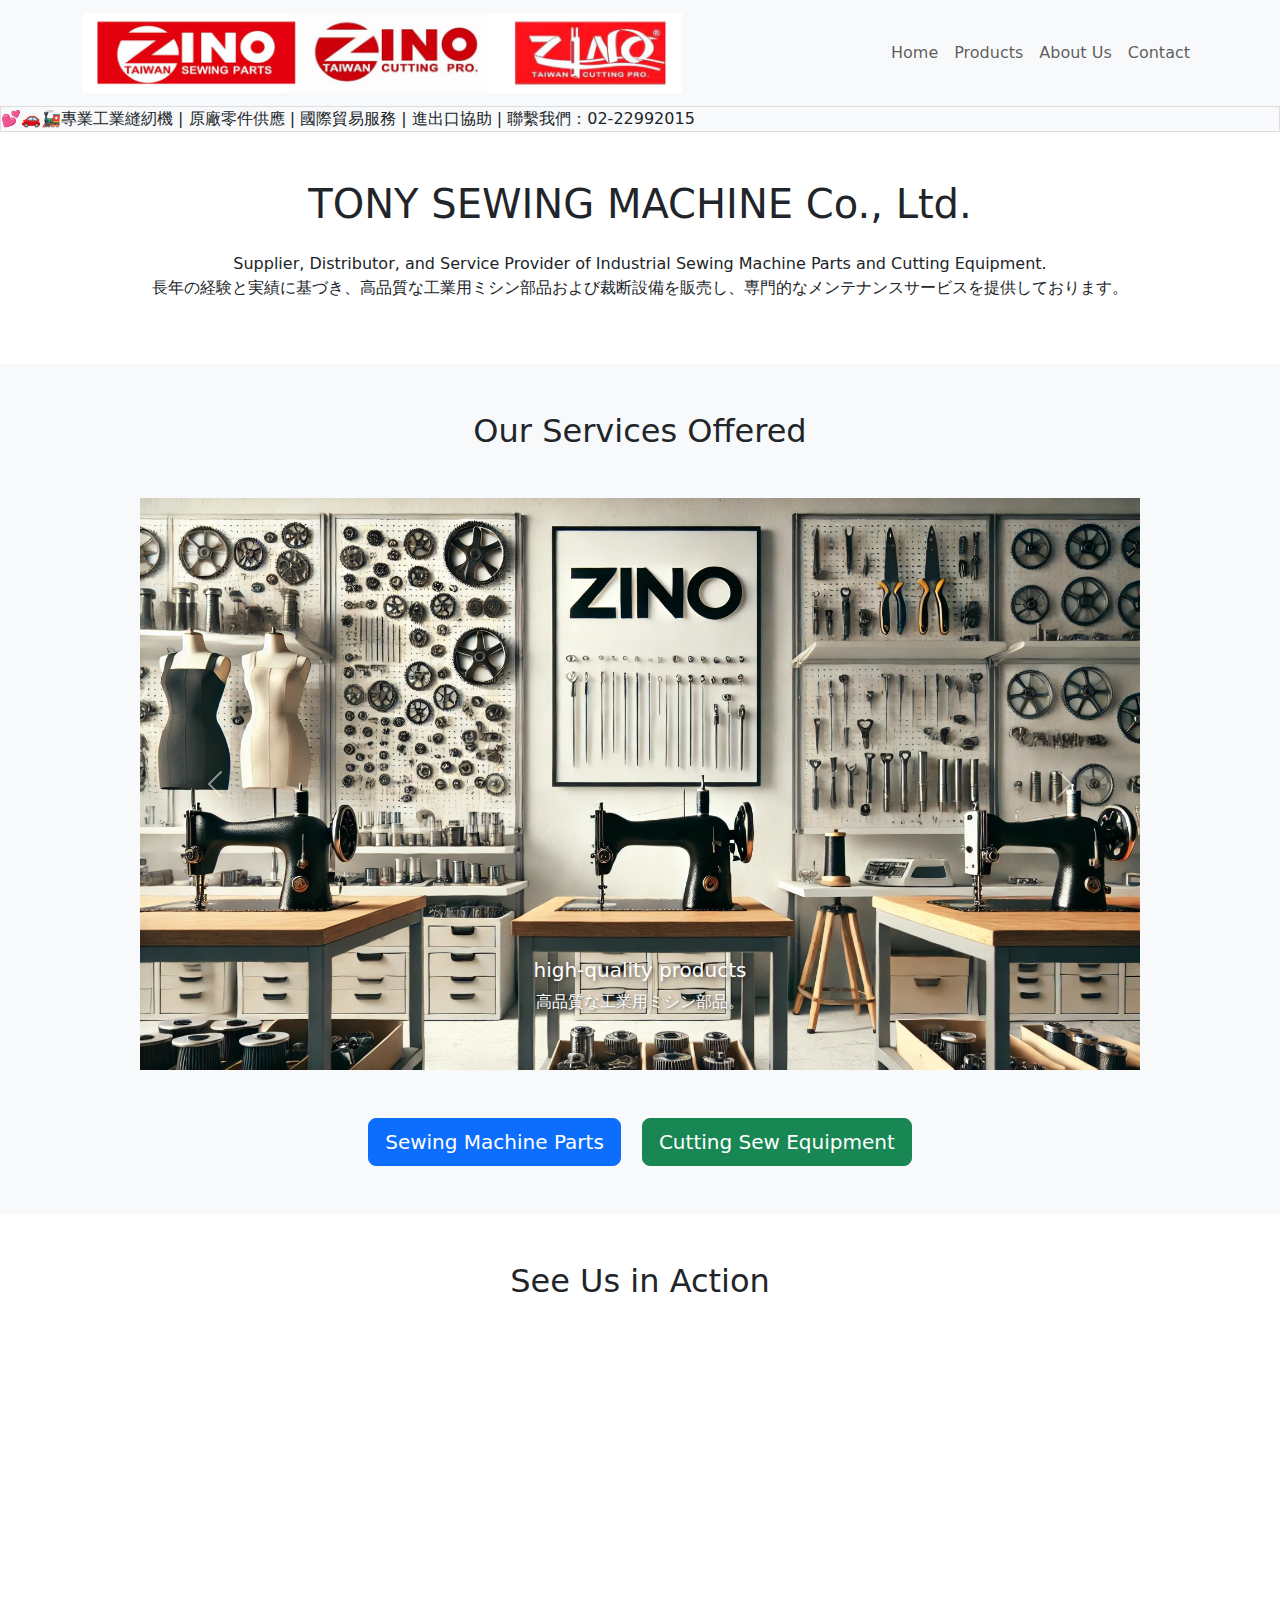
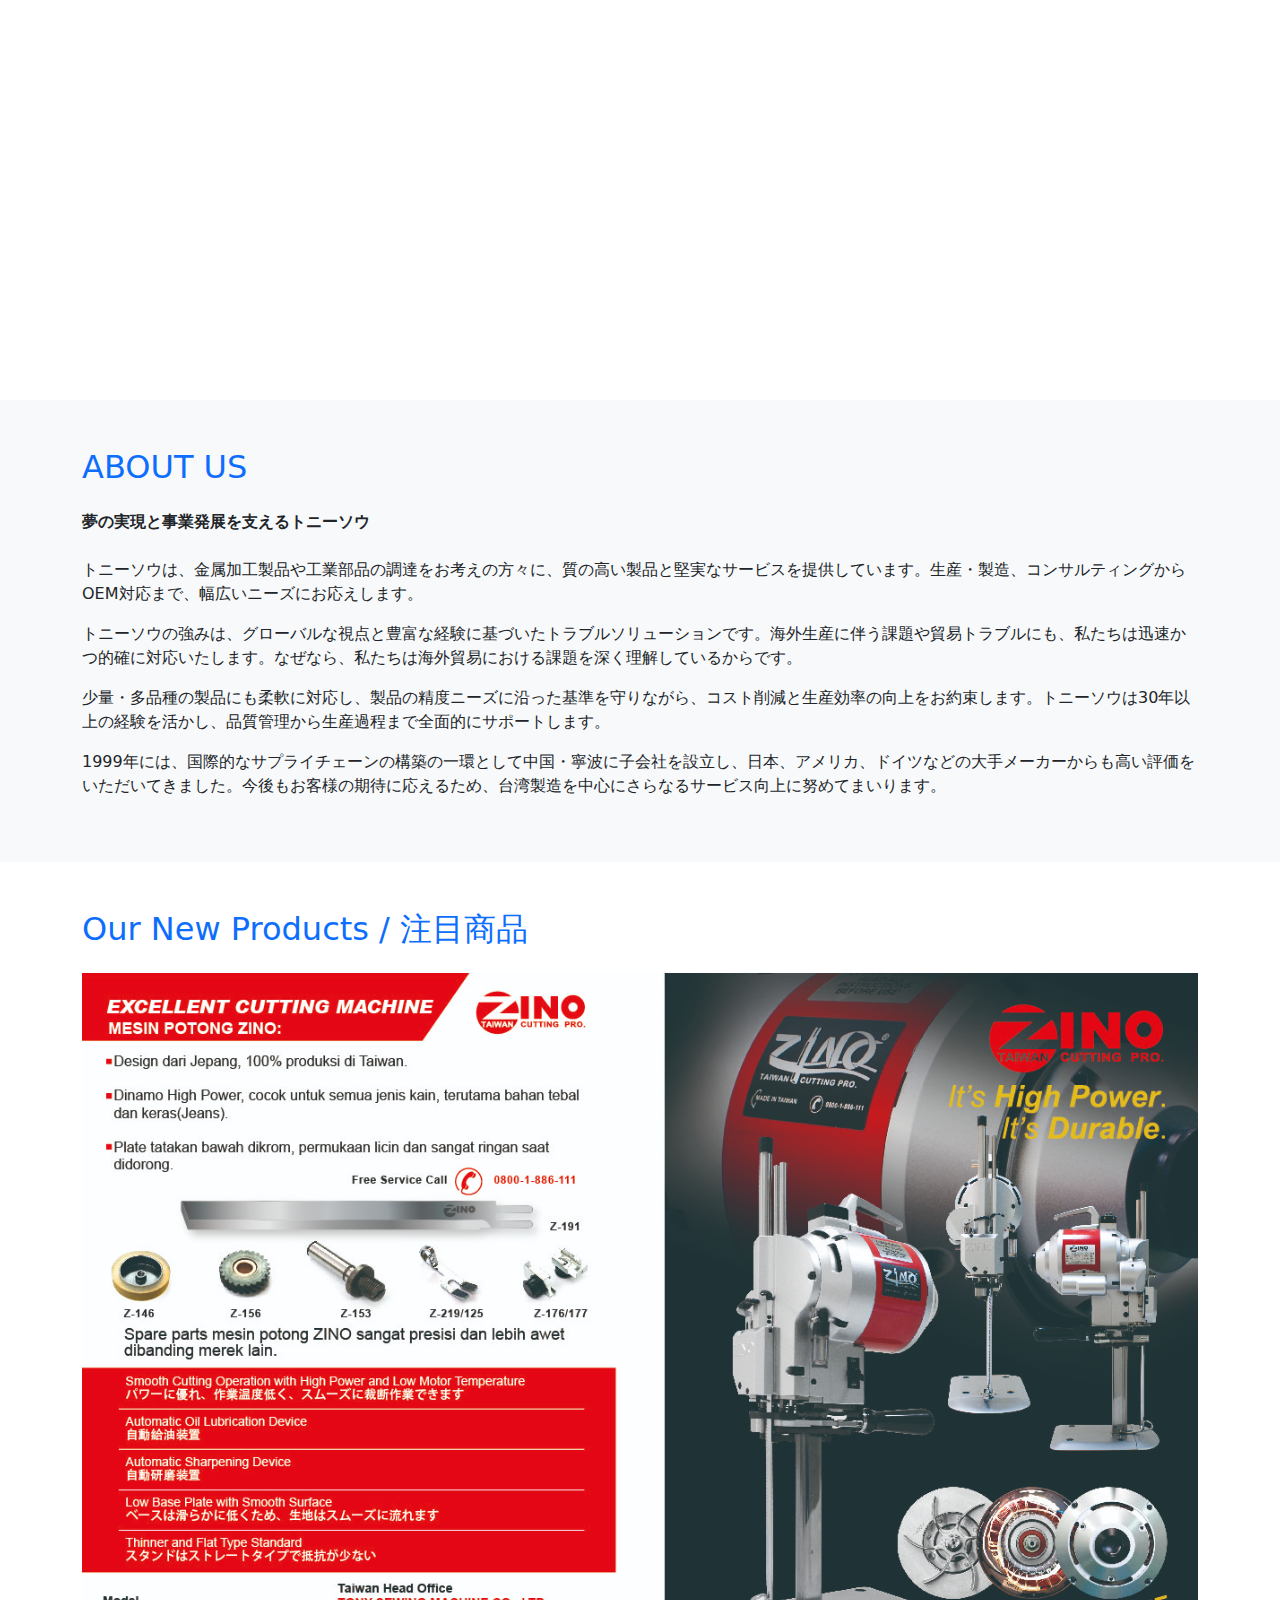
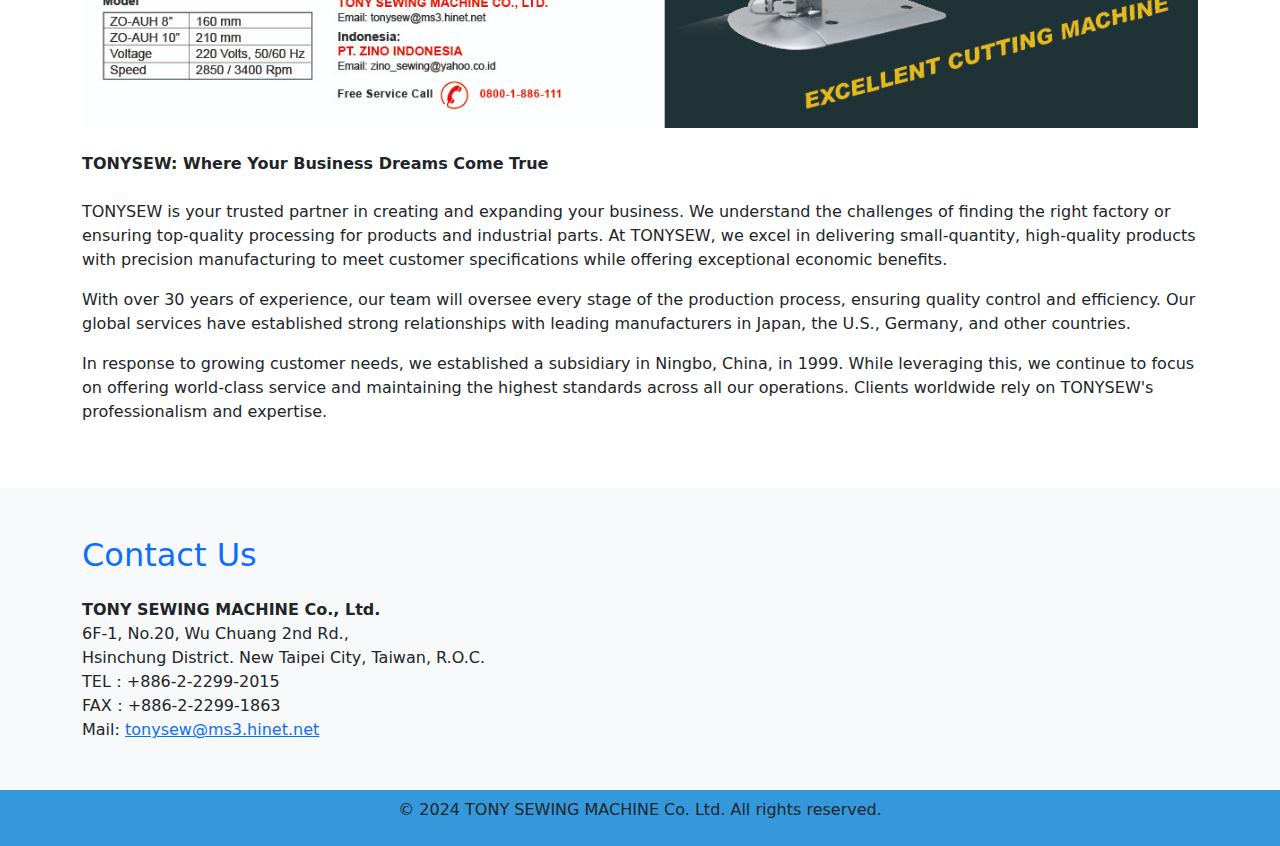
==== index.html @ 9f2f3c68 "Update index.html" ====
<!DOCTYPE html>
<html lang="ja">
<head>
    <meta charset="UTF-8">
    <meta name="viewport" content="width=device-width, initial-scale=1.0">
    <meta name="description" content="TONY SEWING MACHINE Co., Ltd. - Supplier, Distributor, and Service Provider of Industrial Sewing Machine Parts and Cutting Equipment.">
    <meta name="keywords" content="sewing machine, industrial parts, cutting equipment, TONY SEWING MACHINE">
    <title>TONY SEWING MACHINE Co., Ltd.</title>
    <link href="www-player.css" rel="stylesheet">
    <link href="bootstrap.min.css" rel="stylesheet">
    <link href="custom.css" rel="stylesheet">


</head>
<body>
    <header>
        <nav class="navbar navbar-expand-lg navbar-light bg-light">
            <div class="container">
                <a class="navbar-brand" href="#">
                    <img src="logo.png" alt="TONY SEWING MACHINE Co., Ltd. Logo" class="logo" class="img-fluid">
                </a>
                <button class="navbar-toggler" type="button" data-bs-toggle="collapse" data-bs-target="#navbarNav" aria-controls="navbarNav" aria-expanded="false" aria-label="Toggle navigation">
                    <span class="navbar-toggler-icon"></span>
                </button>
                <div class="collapse navbar-collapse" id="navbarNav">
                    <ul class="navbar-nav ms-auto">
                        <li class="nav-item"><a class="nav-link" href="#home">Home</a></li>
                        <li class="nav-item"><a class="nav-link" href="#products">Products</a></li>
                        <li class="nav-item"><a class="nav-link" href="#about">About Us</a></li>
                        <li class="nav-item"><a class="nav-link" href="#contact">Contact</a></li>                    </ul>
                        <script async src="https://cse.google.com/cse.js?cx=97145fe34b9494b1a">
                        </script>
                        <div class="gcse-search">                                          
                </div>
            </div>
        </nav>
    </header>
  
    
<!-- 插入到原有 HTML 文件中的內容 -->
<div class="marquee-container">
<div class="marquee">
    <span>
        💕🚗🚂專業工業縫紉機 | 原廠零件供應 | 國際貿易服務 | 進出口協助 | 聯繫我們：02-22992015
    </span>
</div>
  </div>
</div>

<!-- 樣式 -->
<style>
  .marquee-container {
    width: 100%;
    overflow: hidden;
    background-color: #f8f9fa; /* 背景顏色，可自行調整 */
    border: 1px solid #ddd;   /* 邊框，可選 */
    box-sizing: border-box;
  }
  .marquee {
    white-space: nowrap;
    display: flex;
    align-items: center;
  }
  .marquee span {
    display: inline-block;
    animation: scroll 30s linear infinite; /* 持續時間改為 30 秒 */
    animation-delay: 5s; /* 延遲滾動的開始時間 */
  }
  
  @keyframes scroll {
    0% {
      transform: translateX(100%); /* 起始位置在畫面外的右側 */
    }
    100% {
      transform: translateX(-100%); /* 最終位置在畫面外的左側 */
    }
  }
</style>

    
    <main>
        <section id="home" class="py-5">
            <div class="container text-center">
                <h1 class="mb-4">TONY SEWING MACHINE Co., Ltd.</h1>
                <p>Supplier, Distributor, and Service Provider of Industrial Sewing Machine Parts and Cutting Equipment.<br>
                長年の経験と実績に基づき、高品質な工業用ミシン部品および裁断設備を販売し、専門的なメンテナンスサービスを提供しております。</p>
            </div>
        </section>

        <section id="products" class="py-5 bg-light">
            <!div class="container">
                <h2 class="text-center mb-4">Our Services Offered</h2>
                <!div id="productCarousel" class="carousel slide" data-bs-ride="carousel">
                    <!-- Carousel content here --> <!-- 投影片功能 -->
<div id="productCarousel" class="carousel slide my-5 text-center" data-bs-ride="carousel">
    <div class="carousel-inner mx-auto" style="max-width: 1000px;"> <!-- 設置最大寬度以保持居中 -->
        <div class="carousel-item active">
            <img src="product1.jpg" class="d-block w-100" alt="Product 1">
            <div class="carousel-caption d-none d-md-block">
                <h5>high-quality products</h5>
                <p>高品質な工業用ミシン部品。</p>
            </div>
        </div>
        <div class="carousel-item">
            <img src="product2.jpg" class="d-block w-100" alt="Product 2">
            <div class="carousel-caption d-none d-md-block">
                <h5>professionalism and expertise</h5>
                <p>専門的なメンテナンスサービス</p>
            </div>
        </div>
        <div class="carousel-item">
            <img src="product3.jpg" class="d-block w-100" alt="Product 3">
            <div class="carousel-caption d-none d-md-block">
                <h5>30 years of experience</h5>
                <p>長年の経験と実績</p>
            </div>
        </div>
    
    <button class="carousel-control-prev" type="button" data-bs-target="#productCarousel" data-bs-slide="prev">
        <span class="carousel-control-prev-icon" aria-hidden="true"></span>
        <span class="visually-hidden">Previous</span>
    </button>
    <button class="carousel-control-next" type="button" data-bs-target="#productCarousel" data-bs-slide="next">
        <span class="carousel-control-next-icon" aria-hidden="true"></span>
        <span class="visually-hidden">Next</span>
    </button>
</div>
</div>
                </div>
                <div class="text-center mt-4">
                    <a href="https://drive.google.com/drive/folders/1t1l9TlYRAdn9C_mPdSEMeoFNjZfFvPz-" target="_blank" class="btn btn-primary btn-lg mx-2">Sewing Machine Parts</a>
                    <a href="https://drive.google.com/drive/folders/1TMkyRfFnjfBydFArlIa8Q1Nr3n2_EEGs" target="_blank" class="btn btn-success btn-lg mx-2">Cutting Sew Equipment</a>
                </div>
            </div>
        </section>

        <section id="video" class="py-5">
            <div class="container">
                <h2 class="text-center mb-4">See Us in Action</h2>
                <div class="ratio ratio-16x9">
                    <iframe src="https://www.youtube.com/embed/kWV5klkSA88" allowfullscreen></iframe>
                </div>
            </div>
        </section>

        <section id="about" class="py-5 bg-light">
            <div class="container">
                <h2 class="text-primary mb-4">ABOUT US</h2>
                <!-- About content here --> 
<p><strong>夢の実現と事業発展を支えるトニーソウ</strong><br><br>
                トニーソウは、金属加工製品や工業部品の調達をお考えの方々に、質の高い製品と堅実なサービスを提供しています。生産・製造、コンサルティングからOEM対応まで、幅広いニーズにお応えします。</p>

            <p>トニーソウの強みは、グローバルな視点と豊富な経験に基づいたトラブルソリューションです。海外生産に伴う課題や貿易トラブルにも、私たちは迅速かつ的確に対応いたします。なぜなら、私たちは海外貿易における課題を深く理解しているからです。</p>

            <p>少量・多品種の製品にも柔軟に対応し、製品の精度ニーズに沿った基準を守りながら、コスト削減と生産効率の向上をお約束します。トニーソウは30年以上の経験を活かし、品質管理から生産過程まで全面的にサポートします。</p>

            <p>1999年には、国際的なサプライチェーンの構築の一環として中国・寧波に子会社を設立し、日本、アメリカ、ドイツなどの大手メーカーからも高い評価をいただいてきました。今後もお客様の期待に応えるため、台湾製造を中心にさらなるサービス向上に努めてまいります。</p>
            <!/div>
        </section>

        <section id="new-products" class="py-5">
            <div class="container">
                <h2 class="text-primary mb-4">Our New Products / 注目商品</h2>
                <div class="text-center mb-4">
                    <img src="our new products.jpg" alt="New Products Showcase" class="img-fluid">
                </div>
      
            <!-- New products content here --> 
            <p><strong>TONYSEW: Where Your Business Dreams Come True</strong><br><br>
                TONYSEW is your trusted partner in creating and expanding your business. We understand the challenges of finding the right factory or ensuring top-quality processing for products and industrial parts. At TONYSEW, we excel in delivering small-quantity, high-quality products with precision manufacturing to meet customer specifications while offering exceptional economic benefits.</p>

            <p>With over 30 years of experience, our team will oversee every stage of the production process, ensuring quality control and efficiency. Our global services have established strong relationships with leading manufacturers in Japan, the U.S., Germany, and other countries.</p>

            <p>In response to growing customer needs, we established a subsidiary in Ningbo, China, in 1999. While leveraging this, we continue to focus on offering world-class service and maintaining the highest standards across all our operations. Clients worldwide rely on TONYSEW's professionalism and expertise.</p>
        </div>
    </section>

    <section id="contact" class="py-5 bg-light">
        <div class="container">
            <h2 class="text-primary mb-4">Contact Us</h2>
            <!-- Contact information -->
            <strong>TONY SEWING MACHINE Co., Ltd.</strong><br>
            6F-1, No.20, Wu Chuang 2nd Rd.,<br>
            Hsinchung District. New Taipei City, Taiwan, R.O.C.<br>
            TEL：+886-2-2299-2015<br>
            FAX：+886-2-2299-1863<br>
            Mail: <a href="mailto:tonysew@ms3.hinet.net">tonysew@ms3.hinet.net</a>
        </div>
    </section>

   <footer class="text-center py-2" style="background-color: #3498db;">
        <div class="container text-center">
            <p>© 2024 TONY SEWING MACHINE Co. Ltd. All rights reserved.</p>
        </div>
    </footer>

    <!-- 引入 Bootstrap 和自定義腳本 -->
    <script src="bootstrap.bundle.min.js"></script>
    <script src="custom.js"></script>

</body>
</html>
---- www-player.css ----
@charset "UTF-8";.html5-video-player{position:relative;width:100%;height:100%;overflow:hidden;z-index:0;outline:0;font-family:"YouTube Noto",Roboto,Arial,Helvetica,sans-serif;color:#eee;text-align:left;direction:ltr;font-size:11px;line-height:1.3;-webkit-font-smoothing:antialiased;-webkit-tap-highlight-color:rgba(0,0,0,0);touch-action:manipulation}.html5-video-player,.ytp-contextmenu{-ms-high-contrast-adjust:none;forced-color-adjust:none}.html5-video-player:not(.ytp-transparent),.html5-video-player.unstarted-mode,.html5-video-player.ad-showing,.html5-video-player.ended-mode{background-color:#000}.ytd-video-masthead-ad-primary-video-renderer .html5-video-player:not(.ytp-transparent),.ytd-video-masthead-ad-primary-video-renderer .html5-video-player.unstarted-mode,.ytd-video-masthead-ad-primary-video-renderer .html5-video-player.ad-showing,.ytd-video-masthead-ad-primary-video-renderer .html5-video-player.ended-mode{background-color:transparent}.ytp-big-mode{font-size:17px}.ytp-autohide{cursor:none}.html5-video-player a{color:inherit;text-decoration:none;-webkit-transition:color .1s cubic-bezier(0,0,.2,1);transition:color .1s cubic-bezier(0,0,.2,1);outline:0}.html5-video-player a:hover{color:#fff;-webkit-transition:color .1s cubic-bezier(.4,0,1,1);transition:color .1s cubic-bezier(.4,0,1,1)}.ytp-probably-keyboard-focus a:focus{-webkit-box-shadow:inset 0 0 0 2px rgba(27,127,204,.8);box-shadow:inset 0 0 0 2px rgba(27,127,204,.8)}.html5-video-player h1,.html5-video-player h2{margin:0}.html5-video-player svg{pointer-events:none}.html5-video-player:not(.ytp-touch-mode) ::-webkit-scrollbar{width:10px;background-color:#424242}.ytp-big-mode:not(.ytp-touch-mode) ::-webkit-scrollbar{width:15px}.html5-video-player:not(.ytp-touch-mode) ::-webkit-scrollbar-track{background-color:#424242}.html5-video-player:not(.ytp-touch-mode) ::-webkit-scrollbar-thumb{background-color:#8e8e8e;border:1px solid #424242;border-radius:5px}.ytp-big-mode:not(.ytp-touch-mode) ::-webkit-scrollbar-thumb{border-radius:8px}.html5-video-container{z-index:10;position:relative}.ytp-embed-error .html5-video-container{display:none}.html5-main-video{position:absolute;top:0;left:0;width:100%;height:100%;outline:0}.ytp-fit-cover-video .html5-main-video{-o-object-fit:cover;object-fit:cover}.html5-main-video[data-no-fullscreen=true]::-webkit-media-controls-fullscreen-button{display:none}.html5-main-video:not([controls])::-webkit-media-controls,.html5-main-video:not([controls])::-webkit-media-controls-start-playback-button{display:none}.html5-main-video::-webkit-media-controls-timeline{display:inline}.unstarted-mode .html5-main-video::-webkit-media-controls-start-playback-button{display:none}@media screen and (max-width:325px){.html5-main-video::-webkit-media-controls-wireless-playback-picker-button{display:none}}.html5-main-video::-webkit-media-controls-current-time-display,.html5-main-video::-webkit-media-controls-time-remaining-display{display:-webkit-flex}.ytp-player-content{position:absolute;left:0;right:0;top:48px;bottom:61px;-webkit-transition:bottom .25s cubic-bezier(0,0,.2,1),top .25s cubic-bezier(0,0,.2,1);transition:bottom .25s cubic-bezier(0,0,.2,1),top .25s cubic-bezier(0,0,.2,1)}.ytp-small-mode .ytp-player-content{bottom:49px}.ytp-embed .ytp-player-content{bottom:53px}.ytp-embed:not(.ad-showing) .ytp-player-content:not(.ytp-upnext){top:60px}.ytp-big-mode .ytp-player-content{top:69px;bottom:70px}.ytp-big-mode.ytp-embed:not(.ad-showing) .ytp-player-content:not(.ytp-upnext){top:89px}.ytp-player-content.ytp-iv-player-content{left:12px;right:12px}.ytp-big-mode .ytp-player-content.ytp-iv-player-content{left:24px;right:24px}.ytp-autohide .ytp-player-content:not(.html5-endscreen),.ytp-autohide .ytp-player-content:not(.ytp-upnext),.ytp-hide-info-bar .ytp-player-content{top:0;-webkit-transition:bottom .1s cubic-bezier(.4,0,1,1),top .1s cubic-bezier(.4,0,1,1);transition:bottom .1s cubic-bezier(.4,0,1,1),top .1s cubic-bezier(.4,0,1,1)}.ytp-autohide .ytp-ypc-player-content,.ytp-hide-controls .ytp-player-content{bottom:0}.ytp-autohide:not(.ytp-ad-overlay-open) .ytp-iv-player-content,.ytp-hide-controls .ytp-iv-player-content{bottom:12px}.ytp-ad-overlay-open .ytp-player-content{bottom:151px}.ytp-small-mode.ytp-ad-overlay-open .ytp-player-content{bottom:139px}.ytp-embed.ytp-ad-overlay-open .ytp-player-content{bottom:143px}.ytp-big-mode.ytp-autohide:not(.ytp-ad-overlay-open) .ytp-iv-player-content,.ytp-big-mode.ytp-hide-controls .ytp-iv-player-content{bottom:24px}.ytp-big-mode.ytp-ad-overlay-open .ytp-player-content{bottom:160px}.ytp-button{border:none;background-color:transparent;padding:0;color:inherit;text-align:inherit;font-size:100%;font-family:inherit;cursor:default;line-height:inherit}.ytp-button:focus,.ytp-button{outline:0}.ytp-button::-moz-focus-inner{padding:0;border:0}.html5-video-player .ytp-button[aria-disabled=true],.html5-video-player .ytp-button[disabled]{opacity:.5}.ytp-button:not([aria-disabled=true]):not([disabled]):not([aria-hidden=true]){cursor:pointer}.ytp-probably-keyboard-focus .ytp-button:focus{-webkit-box-shadow:inset 0 0 0 2px rgba(27,127,204,.8);box-shadow:inset 0 0 0 2px rgba(27,127,204,.8)}.ytp-chrome-top,.ytp-chrome-bottom{position:absolute;text-shadow:0 0 2px rgba(0,0,0,.5)}.ytp-dni .ytp-chrome-bottom{text-shadow:none}.ytp-chrome-top{display:-webkit-flex;display:-webkit-box;display:flex;-webkit-flex-wrap:nowrap;flex-wrap:nowrap;-webkit-box-pack:end;-webkit-justify-content:flex-end;justify-content:flex-end;left:12px;right:12px;top:0;z-index:58}.ytp-shorts-mode .ytp-chrome-top{-webkit-box-orient:vertical;-webkit-box-direction:normal;-webkit-flex-direction:column;flex-direction:column;right:0}.ytp-gvn .ytp-chrome-top,.ytp-gvn.ytp-big-mode .ytp-chrome-top{top:20px}.ytp-chrome-bottom{bottom:0;height:48px;width:100%;z-index:59;padding-top:3px;text-align:left;direction:ltr}.ytp-small-mode .ytp-chrome-bottom{height:36px}.ytp-embed .ytp-chrome-bottom{height:40px}.ytp-embed.ytp-embed-mobile .ytp-chrome-bottom,.ytp-embed.ytp-embed-mobile.ytp-small-mode .ytp-chrome-bottom,.ytp-embed.ytp-embed-mobile .ytp-chrome-bottom .ytp-chrome-controls,.ytp-embed.ytp-embed-mobile.ytp-small-mode .ytp-chrome-bottom .ytp-chrome-controls{height:48px}.ytp-big-mode .ytp-chrome-bottom{height:54px;padding-top:4px}.ytp-chrome-top .ytp-button,.ytp-small-mode .ytp-chrome-controls .ytp-button,.ytp-small-mode .ytp-replay-button{opacity:.9;display:inline-block;width:36px;-webkit-transition:opacity .1s cubic-bezier(.4,0,1,1);transition:opacity .1s cubic-bezier(.4,0,1,1);overflow:hidden}.ytp-chrome-controls .ytp-button,.ytp-replay-button{opacity:.9;display:inline-block;width:48px;padding:0 2px;-webkit-transition:opacity .1s cubic-bezier(.4,0,1,1);transition:opacity .1s cubic-bezier(.4,0,1,1);overflow:hidden}.ytp-chrome-controls .ytp-button.ytp-mute-button{padding:6px}.ytp-chrome-controls .ytp-button.ytp-next-button{padding:0}.ytp-chrome-controls .ytp-button.ytp-miniplayer-button,.ytp-chrome-controls .ytp-button.ytp-remote-button{padding:0 4px}.ytp-embed .ytp-chrome-controls .ytp-button,.ytp-embed .ytp-replay-button{width:40px;padding:0}.ytp-embed .ytp-chrome-controls .ytp-button.ytp-mute-button,.ytp-embed .ytp-chrome-controls .ytp-button.ytp-next-button,.ytp-embed .ytp-chrome-controls .ytp-button.ytp-miniplayer-button,.ytp-embed .ytp-chrome-controls .ytp-button.ytp-remote-button{padding:0}.ytp-embed.ytp-embed-mobile .ytp-chrome-controls .ytp-button,.ytp-embed.ytp-embed-mobile.ytp-small-mode .ytp-chrome-controls .ytp-button{width:48px;height:48px}.ytp-embed-mobile .ytp-chrome-controls .ytp-button:not(.ytp-youtube-button) svg,.ytp-embed-mobile.ytp-small-mode .ytp-chrome-controls .ytp-button:not(.ytp-youtube-button) svg{width:40px;padding-left:4px}.ytp-chrome-top .ytp-button{padding-top:6px;height:42px;vertical-align:top}.ytp-big-mode .ytp-chrome-top .ytp-button{padding-top:9px;height:63px}.ytp-chrome-controls .ytp-button{height:100%}.ytp-big-mode .ytp-chrome-top .ytp-button,.ytp-big-mode .ytp-chrome-controls .ytp-button{width:54px}.ytp-prev-button::before,.ytp-play-button:not(.ytp-play-button-playlist)::before{content:"";display:block;width:12px;position:absolute;top:5px;bottom:0;left:-12px}.ytp-fullscreen-button::after{content:"";display:block;width:12px;position:absolute;top:5px;bottom:0;left:100%}.ytp-big-mode .ytp-prev-button::before,.ytp-big-mode .ytp-play-button:not(.ytp-play-button-playlist)::before{width:24px;left:-24px}.ytp-chrome-top .ytp-button:hover,.ytp-chrome-controls .ytp-button:not([aria-disabled=true]):not([disabled]):hover,.ytp-chrome-controls .ytp-button[aria-expanded=true],.ytp-chrome-controls .ytp-button[aria-pressed=true],.ytp-replay-button:hover{opacity:1;-webkit-transition:opacity .1s cubic-bezier(0,0,.2,1);transition:opacity .1s cubic-bezier(0,0,.2,1)}.ytp-svg-fill{fill:#fff}.ytp-svg-shadow{stroke:#000;stroke-opacity:.15;stroke-width:2px;fill:none}.ytp-dni .ytp-svg-shadow{display:none}.ytp-svg-shadow-fill{fill:#000;fill-opacity:.15;stroke:none}.ytp-chrome-controls .ytp-button[aria-pressed]{position:relative}.ytp-chrome-controls .ytp-button[aria-pressed]:after{content:"";display:block;position:absolute;width:0;height:3px;border-radius:3px;left:24px;bottom:9px;background-color:#f00;-webkit-transition:left .1s cubic-bezier(.4,0,1,1),width .1s cubic-bezier(.4,0,1,1);transition:left .1s cubic-bezier(.4,0,1,1),width .1s cubic-bezier(.4,0,1,1)}.ytp-cairo-refresh .ytp-chrome-controls .ytp-button[aria-pressed]:after{background-color:var(--yt-spec-red-indicator,#e1002d)}.ytp-small-mode .ytp-chrome-controls .ytp-button[aria-pressed]:after{left:18px;bottom:6px}.ytp-embed .ytp-chrome-controls .ytp-button[aria-pressed]:after{height:2px;border-radius:2px;left:20px;bottom:8px}.ytp-big-mode .ytp-chrome-controls .ytp-button[aria-pressed]:after{height:3px;border-radius:3px;left:27px;bottom:10px}.ytp-dni .ytp-chrome-controls .ytp-button[aria-pressed]:after{background-color:#fff}.ytp-chrome-controls .ytp-button[aria-pressed=true]:after{width:24px;left:12px;-webkit-transition:left .25s cubic-bezier(0,0,.2,1),width .25s cubic-bezier(0,0,.2,1);transition:left .25s cubic-bezier(0,0,.2,1),width .25s cubic-bezier(0,0,.2,1)}.ytp-small-mode .ytp-chrome-controls .ytp-button[aria-pressed=true]:after{width:18px;left:9px}.ytp-embed .ytp-chrome-controls .ytp-button[aria-pressed=true]:after{width:20px;left:10px}.ytp-big-mode .ytp-chrome-controls .ytp-button[aria-pressed=true]:after{width:27px;left:14px}.ytp-embed-mobile .ytp-chrome-controls .ytp-button[aria-pressed=true]:after,.ytp-embed-mobile.ytp-small-mode .ytp-chrome-controls .ytp-button[aria-pressed=true]:after{left:15px}.ytp-color-white .ytp-chrome-controls .ytp-button[aria-pressed]:after{background-color:#ddd}.ytp-color-party .ytp-chrome-controls .ytp-button[aria-pressed]:after{-webkit-animation:ytp-party-background-color .1s linear infinite;animation:ytp-party-background-color .1s linear infinite}.ytp-chrome-top-buttons{white-space:nowrap}.ytp-chrome-top-buttons .ytp-button{text-shadow:inherit}[dir=rtl] .ytp-shorts-mode .ytp-chrome-top-buttons{position:absolute;top:0;right:0;width:48px}.ytp-share-button:not(.ytp-share-button-visible),.ytp-copylink-button:not(.ytp-copylink-button-visible),.ytp-overflow-button:not(.ytp-overflow-button-visible){display:none}.ytp-exp-bottom-control-flexbox .ytp-chrome-controls{display:-webkit-box;display:-webkit-flex;display:flex}.ytp-chrome-controls{height:48px;line-height:48px;font-size:109%;text-align:left;direction:ltr}.ytp-small-mode .ytp-chrome-controls{height:36px;line-height:36px}.ytp-embed .ytp-chrome-controls{height:40px;line-height:40px}.ytp-big-mode .ytp-chrome-controls{height:54px;line-height:54px}:not(.ytp-exp-bottom-control-flexbox) .ytp-left-controls{float:left}.ytp-left-controls{height:100%}.ytp-exp-bottom-control-flexbox .ytp-left-controls{display:-webkit-box;display:-webkit-flex;display:flex;-webkit-box-flex:1;-webkit-flex:1;flex:1;white-space:nowrap;overflow:hidden;text-overflow:ellipsis}:not(.ytp-exp-bottom-control-flexbox) .ytp-right-controls{float:right}.ytp-right-controls{height:100%}.ytp-exp-bottom-control-flexbox .ytp-volume-area{display:-webkit-box;display:-webkit-flex;display:flex}.ytp-chrome-top,.ytp-chrome-bottom{-webkit-transition:opacity .25s cubic-bezier(0,0,.2,1);transition:opacity .25s cubic-bezier(0,0,.2,1)}.ytp-autohide .ytp-playlist-menu-button,.ytp-autohide .ytp-shorts-title-channel,.ytp-autohide .ytp-title-channel,.ytp-autohide .ytp-title,.ytp-autohide .ytp-chrome-top .ytp-watch-later-button,.ytp-autohide .ytp-chrome-top .ytp-share-button,.ytp-autohide .ytp-chrome-top .ytp-copylink-button,.ytp-autohide .ytp-chrome-top .ytp-search-button,.ytp-autohide:not(.ytp-cards-teaser-shown) .ytp-cards-button,.ytp-autohide .ytp-overflow-button,.ytp-autohide .ytp-chrome-bottom,.ytp-chrome-top[aria-hidden=true],.ytp-chrome-bottom[aria-hidden=true]{opacity:0;-webkit-transition:opacity .1s cubic-bezier(.4,0,1,1);transition:opacity .1s cubic-bezier(.4,0,1,1)}.ytp-autohide:not(.ytp-autohide-active) .ytp-playlist-menu-button,.ytp-autohide:not(.ytp-autohide-active) .ytp-shorts-title-channel,.ytp-autohide:not(.ytp-autohide-active) .ytp-title-channel,.ytp-autohide:not(.ytp-autohide-active) .ytp-title,.ytp-autohide:not(.ytp-autohide-active) .ytp-chrome-top .ytp-watch-later-button,.ytp-autohide:not(.ytp-autohide-active) .ytp-chrome-top .ytp-share-button,.ytp-autohide:not(.ytp-autohide-active) .ytp-chrome-top .ytp-search-button,.ytp-autohide:not(.ytp-autohide-active):not(.ytp-cards-teaser-shown) .ytp-cards-button,.ytp-autohide:not(.ytp-autohide-active) .ytp-overflow-button{display:none}.ytp-shorts-mode .ytp-title-channel{padding-right:8px}.ytp-gradient-top,.ytp-gradient-bottom{width:100%;position:absolute;background-repeat:repeat-x;background-image:url([data-uri]);-webkit-transition:opacity .25s cubic-bezier(0,0,.2,1);transition:opacity .25s cubic-bezier(0,0,.2,1);pointer-events:none}.ytp-big-mode .ytp-gradient-top,.ytp-big-mode .ytp-gradient-bottom{background-image:url([data-uri])}.ytp-gradient-top[aria-hidden=true],.ytp-gradient-bottom[aria-hidden=true],.ytp-autohide .ytp-gradient-top,.ytp-autohide .ytp-gradient-bottom{opacity:0;-webkit-transition:opacity .1s cubic-bezier(.4,0,1,1);transition:opacity .1s cubic-bezier(.4,0,1,1)}.ytp-autohide:not(.ytp-autohide-active) .ytp-gradient-top,.ytp-autohide:not(.ytp-autohide-active) .ytp-gradient-bottom{display:none}.ytp-gradient-top{height:48px;padding-bottom:50px;top:0;z-index:25;background-position:top}.ytp-embed-pfl.ytp-embed:not(.ad-showing) .ytp-gradient-top{height:70px;background-image:-webkit-linear-gradient(top,rgba(0,0,0,.75) 0,transparent 100%);background-image:-webkit-gradient(linear,left top,left bottom,color-stop(0,rgba(0,0,0,.75)),to(transparent));background-image:linear-gradient(to bottom,rgba(0,0,0,.75) 0,transparent 100%);padding-bottom:0}.ytp-shorts-mode.ytp-embed:not(.ad-showing) .ytp-gradient-top,.ytp-shorts-mode.ytp-big-mode.ytp-embed:not(.ad-showing) .ytp-gradient-top{height:50%;-webkit-background-size:auto 200%;background-size:auto 200%}.ytp-embed:not(.ad-showing) .ytp-gradient-top{height:49px}.ytp-big-mode .ytp-gradient-top{height:69px;padding-bottom:77px}.ytp-big-mode.ytp-embed:not(.ad-showing) .ytp-gradient-top{height:89px;padding-bottom:57px}.ytp-gradient-bottom{height:61px;padding-top:37px;bottom:0;z-index:24;background-position:bottom}.ytp-small-mode .ytp-gradient-bottom{height:49px;padding-top:49px}.ytp-embed .ytp-gradient-bottom{height:53px;padding-top:45px}.ytp-big-mode .ytp-gradient-bottom{height:70px;padding-top:76px}.ytp-hide-info-bar .ytp-chrome-top{height:0}.ytp-hide-info-bar .ytp-gradient-top,.ytp-hide-info-bar .ytp-chrome-top .ytp-shorts-title-channel,.ytp-hide-info-bar .ytp-chrome-top .ytp-title-channel,.ytp-hide-info-bar .ytp-chrome-top .ytp-title,.ytp-hide-info-bar .ytp-chrome-top .ytp-playlist-menu-button,.ytp-hide-info-bar .ytp-chrome-top .ytp-watch-later-button,.ytp-hide-info-bar .ytp-chrome-top .ytp-share-button,.ytp-hide-info-bar .ytp-chrome-top .ytp-overflow-button,.ytp-hide-controls .ytp-gradient-bottom,.ytp-hide-controls .ytp-chrome-bottom{display:none}@media screen and (-ms-high-contrast:active){.ytp-gradient-bottom,.ytp-gradient-top{background:#000;padding-bottom:0;padding-top:0}}@-webkit-keyframes ytp-party-background-color{0%{background-color:#f00}20%{background-color:#0f0}40%{background-color:#00f}60%{background-color:#f0f}80%{background-color:#ff0}100%{background-color:#0ff}}@keyframes ytp-party-background-color{0%{background-color:#f00}20%{background-color:#0f0}40%{background-color:#00f}60%{background-color:#f0f}80%{background-color:#ff0}100%{background-color:#0ff}}@-webkit-keyframes ytp-party-color{0%{color:#f00}20%{color:#0f0}40%{color:#00f}60%{color:#f0f}80%{color:#ff0}100%{color:#0ff}}@keyframes ytp-party-color{0%{color:#f00}20%{color:#0f0}40%{color:#00f}60%{color:#f0f}80%{color:#ff0}100%{color:#0ff}}@-webkit-keyframes ytp-party-fill{0%{fill:#f00}20%{fill:#0f0}40%{fill:#00f}60%{fill:#f0f}80%{fill:#ff0}100%{fill:#0ff}}@keyframes ytp-party-fill{0%{fill:#f00}20%{fill:#0f0}40%{fill:#00f}60%{fill:#f0f}80%{fill:#ff0}100%{fill:#0ff}}.ytp-menu-shown .video-ads{display:none}.ytp-ssap.ytp-menu-shown .video-ads{display:block}.ytp-ad-display-override .video-ads{display:inherit}.ytp-swatch-background-color{background-color:#f00}.ytp-cairo-refresh .ytp-swatch-background-color{background-color:var(--yt-spec-static-brand-red,#f03)}.ytp-dni .ytp-swatch-background-color{background-color:#fff}.ytp-color-white .ytp-swatch-background-color{background-color:#ddd}.ytp-color-white .ytp-swatch-background-color-secondary{background-color:#aaa}.ytp-color-party .ytp-swatch-background-color,.ytp-color-party .ytp-swatch-background-color-secondary{-webkit-animation:ytp-party-background-color .1s linear infinite;animation:ytp-party-background-color .1s linear infinite}.ytp-swatch-color{color:#f00}.ytp-cairo-player .ytp-swatch-color{color:var(--yt-spec-static-brand-red,#f03)}.ytp-swatch-color-white{color:var(--yt-spec-static-overlay-text-secondary)}.ytp-premium-label{font-size:83.3333%;color:#ccc}.ytp-dni .ytp-swatch-color{color:#fff}.ytp-color-white .ytp-swatch-color{color:#ddd}.ytp-color-party .ytp-swatch-color{-webkit-animation:ytp-party-color .15s linear infinite;animation:ytp-party-color .15s linear infinite}@media print{.html5-video-player:not(.ytp-mweb-player) *{visibility:hidden}.html5-video-player:not(.ytp-mweb-player){border:1px #000 solid;-webkit-box-sizing:border-box;box-sizing:border-box}:not(.ytp-mweb-player) .ytp-chrome-top,:not(.ytp-mweb-player) .ytp-cued-thumbnail-overlay,:not(.ytp-mweb-player) .ytp-large-play-button{opacity:1!important;display:block!important;visibility:visible!important}:not(.ytp-mweb-player) .ytp-title,:not(.ytp-mweb-player) .ytp-title *,:not(.ytp-mweb-player) .ytp-large-play-button *{color:#000!important;visibility:visible!important}}.ytp-player-in-bar-disable-ui>:not(.html5-video-container){display:none;pointer-events:none}.ytp-ad-module{width:100%;height:100%}.ytp-player-minimized.ytp-miniplayer-alternate-ui .ytp-ad-player-overlay-layout{height:calc(100% - 12px);top:0}.video-ad-status-bar{position:absolute;bottom:61px;z-index:36;width:100%;background-color:#000;opacity:.7;display:none}.ytp-embed .video-ad-status-bar{bottom:53px}.ytp-big-mode .video-ad-status-bar{bottom:70px}.ytp-hide-controls .video-ad-status-bar{bottom:0}.ad-showing .video-ad-status-bar{display:block}.ad-showing.ytp-autohide .video-ad-status-bar,.ad-showing.ytp-hide-controls .video-ad-status-bar{bottom:0}.video-ad-label{display:block;margin-bottom:5px}.ad-showing .ad-video{position:absolute}.ad-showing .ad-video{top:0}.html5-video-player .video-click-tracking,.html5-video-player .video-stream{display:block;width:100%;height:100%;position:absolute}.html5-video-player .ad-container-single-media-element-annotations{position:absolute;z-index:36}.html5-video-player .ad-container-single-media-element-annotations-workaround{z-index:36}.html5-video-player .ad-overlay{position:absolute;bottom:61px;width:100%;-webkit-transition:bottom .25s cubic-bezier(0,0,.2,1),opacity .25s cubic-bezier(0,0,.2,1);transition:bottom .25s cubic-bezier(0,0,.2,1),opacity .25s cubic-bezier(0,0,.2,1)}.ytp-embed.html5-video-player .ad-overlay{bottom:53px}.ytp-ad-overlay-closed .ad-overlay,.ytp-player-minimized.ytp-ad-overlay-closed .ad-overlay{display:none}.ytp-big-mode .ad-overlay{bottom:70px}.ytp-autohide.ytp-ad-overlay-closed .ad-overlay{opacity:0;-webkit-transition:bottom .1s cubic-bezier(.4,0,1,1),opacity .1s cubic-bezier(.4,0,1,1);transition:bottom .1s cubic-bezier(.4,0,1,1),opacity .1s cubic-bezier(.4,0,1,1)}.html5-video-player .ad-overlay .video-click-tracking{display:none}.html5-video-player .ad-overlay>*:not(.ima-container){z-index:39}.html5-video-player .ad-overlay>.ima-container{z-index:auto!important}.html5-video-player .ad-overlay>.ima-container>*{z-index:39!important;position:relative}.html5-video-player:not(.ad-showing) .ad-container,.html5-video-player:not(.ad-showing):not(.ytp-ad-overlay-open) .video-ads{display:none}.iv-endcap-background{z-index:29}.html5-video-player .attribution-button{text-shadow:rgb(0,0,0) 0 0 8px,rgba(0,0,0,.9) 0 0 4px}.ytp-ad-button-text,.ytp-ad-button-icon,.ytp-ad-skip-button-text,.ytp-ad-skip-button-icon{display:inline-block}.ytp-ad-skip-button-text-centered{vertical-align:middle}.ytp-ad-player-overlay-updated-focus-style.ytp-ad-player-overlay .ytp-ad-button,.ytp-ad-player-overlay-updated-focus-style.ytp-ad-player-overlay button{outline:0}.ytp-probably-keyboard-focus .ytp-ad-player-overlay-updated-focus-style.ytp-ad-player-overlay .ytp-ad-button:focus,.ytp-probably-keyboard-focus .ytp-ad-player-overlay-updated-focus-style.ytp-ad-player-overlay button:focus{-webkit-box-shadow:inset 0 0 0 2px rgba(27,127,204,.8);box-shadow:inset 0 0 0 2px rgba(27,127,204,.8)}.ytp-ad-button-icon{height:inherit;width:inherit;pointer-events:auto}.ytp-ad-button-link{padding:0;border:none;background:transparent;font-weight:normal;font-size:inherit;text-decoration:none;-webkit-box-shadow:none;box-shadow:none}.ytp-ad-button-link:active,.ytp-ad-button-link:hover{background:transparent;text-decoration:underline;-webkit-box-shadow:none;box-shadow:none}.ytp-big-mode .ytp-ad-player-overlay-instream-info,.ytp-big-mode .ytp-ad-survey-player-overlay-instream-info,.ytp-big-mode .ytp-ad-action-interstitial-instream-info{left:24px;bottom:70px}.ytp-hide-controls .ytp-ad-player-overlay-instream-info,.ytp-hide-controls .ytp-ad-survey-player-overlay-instream-info,.ytp-hide-controls .ytp-ad-action-interstitial-instream-info,.ytp-autohide .ytp-ad-player-overlay-instream-info,.ytp-autohide .ytp-ad-survey-player-overlay-instream-info,.ytp-autohide .ytp-ad-action-interstitial-instream-info,.ytp-iv-drawer-open .ytp-ad-player-overlay-instream-info,.ytp-iv-drawer-open .ytp-ad-survey-player-overlay-instream-info,.ytp-iv-drawer-open .ytp-ad-action-interstitial-instream-info,.ytp-embed.ytp-hide-controls .ytp-ad-player-overlay-instream-info,.ytp-embed.ytp-hide-controls .ytp-ad-survey-player-overlay-instream-info,.ytp-embed.ytp-hide-controls .ytp-ad-action-interstitial-instream-info,.ytp-embed.ytp-autohide .ytp-ad-player-overlay-instream-info,.ytp-embed.ytp-autohide .ytp-ad-survey-player-overlay-instream-info,.ytp-embed.ytp-autohide .ytp-ad-action-interstitial-instream-info,.ytp-embed.ytp-iv-drawer-open .ytp-ad-player-overlay-instream-info,.ytp-embed.ytp-iv-drawer-open .ytp-ad-survey-player-overlay-instream-info,.ytp-embed.ytp-iv-drawer-open .ytp-ad-action-interstitial-instream-info{bottom:6px;-webkit-transition:bottom .1s cubic-bezier(.4,0,1,1);transition:bottom .1s cubic-bezier(.4,0,1,1)}.ytp-ad-player-overlay-instream-info,.ytp-ad-survey-player-overlay-instream-info,.ytp-ad-action-interstitial-instream-info{bottom:61px;cursor:default;left:18px;pointer-events:auto;position:absolute;text-shadow:0 0 4px rgba(0,0,0,.75);z-index:36;-webkit-transition:bottom .25s cubic-bezier(0,0,.2,1);transition:bottom .25s cubic-bezier(0,0,.2,1)}.ytp-embed .ytp-ad-player-overlay-instream-info,.ytp-embed .ytp-ad-survey-player-overlay-instream-info,.ytp-embed .ytp-ad-action-interstitial-instream-info{bottom:53px}.ytp-ad-player-overlay-instream-info.ytp-ad-player-overlay-instream-info-unified,.ytp-ad-survey-player-overlay-instream-info.ytp-ad-survey-player-overlay-instream-info-unified,.ytp-ad-action-interstitial-instream-info.ytp-ad-action-interstitial-instream-info-unified{left:16px}.ytp-ads-tiny-mode .ytp-ad-action-interstitial-instream-info.ytp-ad-action-interstitial-instream-info-unified{bottom:6px}.ytp-ad-clickable{cursor:pointer}.ytp-ad-player-overlay-ad-disclosure-banner{border-radius:0;bottom:auto;cursor:pointer;height:auto;left:12px;pointer-events:auto;position:absolute;top:24px;z-index:36}.ytp-big-mode .ytp-ad-player-overlay-ad-disclosure-banner{left:24px}.ytp-ad-player-overlay-flyout-cta{bottom:86px;left:12px;pointer-events:auto;position:absolute;z-index:36}.ytp-ad-player-overlay-flyout-cta.ytp-ad-player-overlay-flyout-cta-unified{left:16px}.ytp-ad-player-overlay-flyout-cta-rounded{border-radius:8px;overflow:hidden}.ytp-embed .ytp-ad-player-overlay-flyout-cta{bottom:78px}.ytp-flyout-cta{background-color:transparent;cursor:pointer;text-align:left;display:-moz-flexbox;display:-webkit-flex;display:-webkit-box;display:flex;-webkit-transition:-webkit-transform .1s cubic-bezier(.4,0,1,1);transition:transform .1s cubic-bezier(.4,0,1,1),-webkit-transform .1s cubic-bezier(.4,0,1,1)}.ytp-flyout-cta-large{background-color:rgba(0,0,0,.6);padding:8px;min-width:200px}.ytp-flyout-cta:hover{background-color:transparent}.ytp-flyout-cta-large:hover{background-color:rgba(0,0,0,.7)}.ytp-flyout-cta .ytp-flyout-cta-body{background-color:rgba(255,255,255,.9);border-radius:2px;max-width:400px;overflow:hidden;padding-left:0;padding-right:0;width:100%;display:-moz-flexbox;display:-webkit-flex;display:-webkit-box;display:flex;-webkit-transition:width .2s cubic-bezier(0,0,.2,1) .5s,max-width .2s cubic-bezier(.4,0,1,1);transition:width .2s cubic-bezier(0,0,.2,1) .5s,max-width .2s cubic-bezier(.4,0,1,1)}.ytp-flyout-cta .ytp-flyout-cta-body-large{background-color:transparent;-webkit-box-orient:vertical;-webkit-box-direction:normal;-webkit-flex-direction:column;flex-direction:column;-webkit-transition:none;transition:none}.ytp-flyout-cta:hover .ytp-flyout-cta-body{background-color:rgb(255,255,255)}.ytp-flyout-cta:hover .ytp-flyout-cta-body-large{background-color:transparent}.ytp-flyout-cta .ytp-flyout-cta-text-container{max-width:250px;padding-left:58px;padding-right:20px;-webkit-box-sizing:border-box;box-sizing:border-box}.ytp-flyout-cta .ytp-flyout-cta-text-container-large{padding-right:10px}.ytp-flyout-cta .ytp-flyout-cta-headline-container{color:#333;font-weight:600;font-size:14px;margin-top:10px}.ytp-flyout-cta .ytp-flyout-cta-headline-container-dark-background{color:#ddd}.ytp-flyout-cta .ytp-flyout-cta-description-container{color:#767676;font-size:13px;margin-top:3px;margin-bottom:10px}.ytp-flyout-cta .ytp-flyout-cta-description-container-dark-background{color:#ddd}.ytp-flyout-cta .ytp-flyout-cta-description{overflow:hidden;text-overflow:ellipsis;white-space:nowrap}.ytp-flyout-cta .ytp-flyout-cta-headline{display:-webkit-box;overflow:hidden;text-overflow:ellipsis;white-space:normal;-webkit-box-orient:vertical;-webkit-line-clamp:2}.ytp-flyout-cta .ytp-flyout-cta-action-button-container{direction:ltr;line-height:56px;max-width:150px;position:static;-webkit-align-self:center;align-self:center}.ytp-flyout-cta .ytp-flyout-cta-action-button-container-large{line-height:inherit;margin:8px;min-width:100%}.ytp-flyout-cta .ytp-flyout-cta-action-button{background:#167ac6;border:solid 1px transparent;border-color:#167ac6;border-radius:2px;-webkit-box-shadow:0 1px 0 rgba(0,0,0,.05);box-shadow:0 1px 0 rgba(0,0,0,.05);color:#fff;cursor:pointer;font-size:11px;font-weight:500;height:28px;margin:0 8px 0 0;max-width:140px;overflow:hidden;padding:0 10px;text-decoration:none;text-overflow:ellipsis;vertical-align:middle;white-space:nowrap;width:inherit}.ytp-flyout-cta .ytp-flyout-cta-action-button-large{min-width:100%;color:#0f0f0f}.ytp-flyout-cta .ytp-flyout-cta-action-button:hover{background:#126db3}.ytp-flyout-cta .ytp-flyout-cta-action-button:active{background:#095b99;-webkit-box-shadow:inset 0 1px 0 rgba(0,0,0,.5);box-shadow:inset 0 1px 0 rgba(0,0,0,.5)}.ytp-flyout-cta .ytp-flyout-cta-action-button.ytp-flyout-cta-action-button-rounded{height:32px;border-radius:16px;padding:0 12px;border:none;-webkit-box-shadow:none;box-shadow:none;font-size:14px;font-family:"Roboto",Arial,sans-serif;background:#065fd4}.ytp-flyout-cta .ytp-flyout-cta-action-button.ytp-flyout-cta-action-button-rounded-large{background-color:#3ea6ff}.ytp-flyout-cta,.ytp-flyout-cta .ytp-flyout-cta-body,.ytp-flyout-cta .ytp-flyout-cta-body>div{direction:ltr;height:auto}.ytp-flyout-cta .ytp-flyout-cta-icon-container{height:100%;left:4px;overflow:visible;position:absolute;top:0;width:48px;display:-webkit-box;display:-webkit-flex;display:flex;-webkit-box-align:center;-webkit-align-items:center;align-items:center;-webkit-transform:none;-ms-transform:none;transform:none;-webkit-transition:-webkit-transform .2s cubic-bezier(0,0,.2,1);transition:transform .2s cubic-bezier(0,0,.2,1),-webkit-transform .2s cubic-bezier(0,0,.2,1)}.ytp-flyout-cta .ytp-flyout-cta-icon-container-large{left:8px;top:-26px}.ytp-flyout-cta .ytp-flyout-cta-icon.ytp-flyout-cta-icon-rounded{border-radius:50%}.ytp-flyout-cta .ytp-flyout-cta-icon{height:48px;width:48px}.ytp-flyout-cta.ytp-flyout-cta-inactive{-webkit-transition:-webkit-transform .25s cubic-bezier(0,0,.2,1);transition:transform .25s cubic-bezier(0,0,.2,1),-webkit-transform .25s cubic-bezier(0,0,.2,1);-webkit-transform:translateX(-200%);-ms-transform:translateX(-200%);transform:translateX(-200%)}.ytp-flyout-cta.ytp-flyout-cta-inactive .ytp-flyout-cta-icon-container{-webkit-transform:translateX(-200%);-ms-transform:translateX(-200%);transform:translateX(-200%)}.ytp-flyout-cta.ytp-flyout-cta-inactive .ytp-flyout-cta-body{max-width:0;width:0}.ytp-big-mode .ytp-ad-player-overlay-flyout-cta{bottom:95px}.ytp-small-mode .ytp-flyout-cta,.ytp-small-mode .ytp-flyout-cta .ytp-flyout-cta-body,.ytp-small-mode .ytp-flyout-cta .ytp-flyout-cta-body>div{height:auto;min-height:40px;max-width:190px}.ytp-small-mode .ytp-flyout-cta .ytp-flyout-cta-icon-container{height:100%;width:40px}.ytp-small-mode .ytp-flyout-cta .ytp-flyout-cta-icon{height:40px;width:40px}.ytp-small-mode .ytp-flyout-cta .ytp-flyout-cta-text-container{margin-left:6px;padding:4px 20px 4px 40px}.ytp-small-mode .ytp-flyout-cta .ytp-flyout-cta-headline-container{font-size:12px;margin-top:2px}.ytp-small-mode .ytp-flyout-cta .ytp-flyout-cta-description-container{font-size:11px;margin-top:0;margin-bottom:0}.ytp-small-mode .ytp-flyout-cta .ytp-flyout-cta-icon-container{left:0;top:0}.ytp-small-mode .ytp-flyout-cta .ytp-flyout-cta-icon-container-large{left:4px}.ytp-small-mode .ytp-flyout-cta .ytp-flyout-cta-action-button-container{display:none}.ytp-ad-simple-ad-badge,.ytp-ad-duration-remaining,.ytp-ad-info-icon-button,.ytp-ad-info-hover-text-button .ytp-ad-button,.ytp-ad-visit-advertiser-button{color:#fff;display:inline-block;font-size:12px;left:0;line-height:28px;position:relative}.ytp-ad-simple-ad-badge{margin-left:5px;opacity:.75}.ytp-ad-player-overlay-layout__ad-info-container .ytp-ad-simple-ad-badge{margin-left:0}.ytp-ad-simple-ad-badge.ytp-ad-simple-ad-badge-unified{margin-left:0;font-weight:700}.ytp-ad-duration-remaining{margin-left:3px;opacity:.75}.ytp-ad-duration-remaining--clean-player{display:-moz-flexbox;display:-webkit-flex;display:-webkit-box;display:flex;-webkit-flex-direction:row;-webkit-box-orient:horizontal;-webkit-box-direction:normal;flex-direction:row;display:-webkit-inline-box;display:-webkit-inline-flex;display:inline-flex;margin-left:3px;opacity:1;color:#fff;font-size:12px;font-weight:700;font-family:"YouTube Noto",Roboto,arial,sans-serif;text-shadow:0 0 2px rgba(0,0,0,.5);left:0;line-height:28px;position:relative}.ytp-ad-duration-remaining--clean-player::before{content:"•";padding-inline:4px}.ytp-ad-info-hover-text-button{display:inline-block;height:28px;line-height:inherit;margin:0 5px;pointer-events:auto;position:relative;text-shadow:0 0 2px rgba(0,0,0,.5);vertical-align:middle}.ytp-ad-info-hover-text-button--clean-player{margin-right:0}.ytp-ad-info-hover-text-button .ytp-ad-hover-text-container{background:#fff;border:1px solid #aaa;border-radius:4px;bottom:30px;-webkit-box-sizing:border-box;box-sizing:border-box;color:#333;display:none;font-size:12px;left:-19px;line-height:normal;opacity:.9;padding:7px;pointer-events:auto;position:absolute;text-shadow:none;-moz-user-select:none;-ms-user-select:none;-webkit-user-select:none}.ytp-ad-info-hover-text-short{white-space:nowrap}.html5-video-player .ytp-ad-info-hover-text-button .ytp-ad-hover-text-container a{color:#167ac6}.html5-video-player .ytp-ad-info-hover-text-button .ytp-ad-hover-text-container a:hover{color:#167ac6;text-decoration:underline}.ytp-ad-info-hover-text-button:hover .ytp-ad-hover-text-container,.ytp-ad-overlay-ad-info-button-container:hover .ytp-ad-hover-text-container{display:inline-block}.ytp-ad-hover-text-callout{border-left:5px solid transparent;border-right:5px solid transparent;border-top:5px solid #fff;-webkit-box-sizing:border-box;box-sizing:border-box;display:inline-block;height:0;left:20px;overflow:visible;position:absolute;text-align:center;top:100%;width:0}.ytp-ad-info-icon-button,.ytp-ad-info-hover-text-button .ytp-ad-button{-webkit-filter:drop-shadow(0 0 2px #000);filter:drop-shadow(0 0 2px #000);height:inherit;opacity:.75;-webkit-transform:translateY(-1px);-ms-transform:translateY(-1px);transform:translateY(-1px);width:13px}.ytp-ad-info-icon-button:hover,.ytp-ad-info-hover-text-button .ytp-ad-button:hover{opacity:1}.ytp-ad-confirm-dialog-background,.ytp-ad-info-dialog-background,.ytp-ad-feedback-dialog-background{background:rgba(0,0,0,.8);display:table;height:100%;left:0;margin:auto;pointer-events:auto;position:absolute;top:0;width:100%;z-index:2201}.ytp-ads-tiny-mode .ytp-ad-confirm-dialog-background,.ytp-ads-tiny-mode .ytp-ad-info-dialog-background,.ytp-ads-tiny-mode .ytp-ad-feedback-dialog-background{display:block;overflow-y:scroll;overflow-x:hidden}.ytp-ad-confirm-dialog-close-overlay-button,.ytp-ad-info-dialog-close-button,.ytp-ad-feedback-dialog-close-button{height:24px;opacity:.75;cursor:pointer;position:absolute;right:14px;top:14px;width:24px}.ytp-ad-confirm-dialog-close-overlay-button:hover,.ytp-ad-info-dialog-close-button:hover,.ytp-ad-feedback-dialog-close-button:hover{opacity:1}.ytp-ad-confirm-dialog-container,.ytp-ad-info-dialog-container,.ytp-ad-feedback-dialog-container{display:table-cell;text-align:center;vertical-align:middle}.ytp-ad-confirm-dialog,.ytp-ad-info-dialog-form,.ytp-ad-feedback-dialog-form{background:white;border:1px solid black;color:#767676;display:inline-block;text-shadow:none;font-size:14px;min-width:180px;max-width:50%;padding:14px;text-align:left}.ytp-ad-info-dialog-relative-container{position:absolute;z-index:72}.ytp-ad-info-dialog-relative-container .ytp-ad-info-dialog-form{-webkit-box-shadow:0 0 15px rgba(0,0,0,.18);box-shadow:0 0 15px rgba(0,0,0,.18);border-color:#e2e2e2;max-width:none}.ytp-ad-info-dialog-form a,.ytp-ad-info-dialog-form a:hover,.ytp-ad-info-dialog-mute-button,.ytp-ad-feedback-dialog-form a,.ytp-ad-feedback-dialog-form a:hover,.ytp-ad-feedback-dialog-undo-mute-button{color:#167ac6;cursor:pointer}.ytp-ad-info-dialog-title,.ytp-ad-feedback-dialog-title{color:#333;font-family:"Roboto",Arial,sans-serif;font-weight:500;padding-bottom:8px}.ytp-ad-info-dialog-title a,.ytp-ad-feedback-dialog-title a{text-decoration:underline}ul.ytp-ad-info-dialog-ad-reasons{padding:0;margin:0;margin-bottom:8px}.ytp-ad-info-dialog-ad-reasons li{list-style:disc;list-style-position:outside;margin-left:20px}.ytp-ad-confirm-dialog-messages,.ytp-ad-info-dialog-feedback-options{margin-left:8px}label.ytp-ad-feedback-dialog-reason-label{display:block;margin:8px 0}.ytp-ad-confirm-dialog-confirm-container,.ytp-ad-info-dialog-confirm-container,.ytp-ad-feedback-dialog-confirm-container{margin-top:8px;text-align:right}.ytp-ad-confirm-dialog-cancel-button,.ytp-ad-confirm-dialog-confirm-button,.ytp-ad-info-dialog-confirm-button,.ytp-ad-feedback-dialog-confirm-button,.ytp-ad-feedback-dialog-cancel-button{background:none;border:none;font-family:"Roboto",Arial,sans-serif;font-weight:500;margin:4px 0 0 12px;padding:10px;color:#167ac6;cursor:pointer;text-transform:uppercase}.ytp-ad-confirm-dialog-confirm-button:hover,.ytp-ad-confirm-dialog-cancel-button:hover,.ytp-ad-info-dialog-confirm-button:hover,.ytp-ad-feedback-dialog-confirm-button:hover,.ytp-ad-feedback-dialog-cancel-button:hover{color:#167ac6;cursor:pointer;text-transform:uppercase}.ytp-ad-info-dialog-mute-container{margin-top:8px}.ytp-ad-info-dialog-mute-button{font-family:"Roboto",Arial,sans-serif}.ytp-ad-info-dialog-mute-button .ytp-ad-button-icon{height:16px;margin-right:5px;width:16px;vertical-align:middle}.ytp-ad-feedback-dialog-undo-mute-button{font-family:"Roboto",Arial,sans-serif;font-weight:500;margin-left:5px}.ytp-ad-feedback-dialog-undo-mute-button .ytp-ad-button-text{text-decoration:underline}.ytp-ad-visit-advertiser-button{line-height:inherit;font-family:"Roboto",Arial,sans-serif;margin-left:5px;text-shadow:0 0 4px rgba(0,0,0,.75)}.ytp-ad-visit-advertiser-button::before{content:"";cursor:pointer;position:absolute;left:-2px;right:-2px;top:-7px;bottom:-8px}.ytp-ad-visit-advertiser-button .ytp-ad-button-text{color:rgba(255,255,255,.75);cursor:pointer;font-size:12px;margin:-4px 3px -2px 0;padding:5px 0;text-decoration:none;vertical-align:baseline}.ytp-ad-visit-advertiser-button:hover .ytp-ad-button-text{color:rgb(255,255,255);text-decoration:underline}.ytp-ad-visit-advertiser-button .ytp-ad-button-icon{cursor:pointer;-webkit-filter:drop-shadow(0 0 2px #000);filter:drop-shadow(0 0 2px #000);height:10px;opacity:.75;width:10px;-webkit-transform:translate(0,1px);-ms-transform:translate(0,1px);transform:translate(0,1px)}.ytp-ad-visit-advertiser-button:hover .ytp-ad-button-icon{opacity:1}.ytp-big-mode .ytp-ad-preview-container,.ytp-big-mode .ytp-ad-skip-button-container{bottom:95px}.ytp-big-mode .ytp-ad-instream-user-sentiment-container{bottom:156px}.ytp-hide-controls .ytp-ad-preview-container,.ytp-hide-controls .ytp-ad-skip-button-container,.ytp-embed.ytp-hide-controls .ytp-ad-preview-container,.ytp-embed.ytp-hide-controls .ytp-ad-skip-button-container{bottom:25px}.ytp-hide-controls .ytp-ad-instream-user-sentiment-container{bottom:86px}.ytp-ads-tiny-mode .ytp-ad-player-overlay-instream-user-sentiment .ytp-ad-instream-user-sentiment-container{bottom:70px}.ytp-settings-shown .ytp-ad-preview-container,.ytp-settings-shown .ytp-ad-skip-button-container,.ytp-settings-shown .ytp-ad-instream-user-sentiment-container{opacity:.4;pointer-events:none;z-index:36}.ytp-settings-shown .ytp-ad-instream-user-sentiment-container .ytp-ad-toggle-button-label{pointer-events:none}.ytp-ad-message-overlay{position:absolute;width:100%;height:100%;bottom:0;left:0;pointer-events:none;z-index:36}.ytp-ad-preview-slot,.ytp-ad-skip-ad-slot,.ytp-ad-message-slot{text-shadow:0 0 4px rgba(0,0,0,.75);pointer-events:auto;z-index:36}.ytp-ad-preview-container,.ytp-ad-skip-button-container,.ytp-ad-message-container{bottom:86px;display:inline-block;position:absolute;right:0;z-index:1000}.ytp-embed .ytp-ad-preview-container,.ytp-embed .ytp-ad-skip-button-container,.ytp-embed .ytp-ad-message-container{bottom:78px}.ytp-ad-message-container{bottom:86px;display:inline-block;position:absolute;color:#fff;cursor:pointer;opacity:1;right:0;z-index:1000}.ytp-embed .ytp-ad-message-container{bottom:78px}.ytp-ad-preview-container,.ytp-ad-message-container{-webkit-transition:opacity .4s cubic-bezier(0,0,.2,1);transition:opacity .4s cubic-bezier(0,0,.2,1);background:rgba(0,0,0,.4);cursor:default}.ytp-ad-preview-container-detached{margin-right:12px;border-radius:4px;overflow:hidden;background:rgba(0,0,0,.6);height:36px}.ytp-ad-preview-container-detached::before{content:"";display:inline-block;height:100%;vertical-align:middle}.ytp-ad-skip-button-container{-webkit-transition:opacity .5s cubic-bezier(0,0,.2,1);transition:opacity .5s cubic-bezier(0,0,.2,1);cursor:pointer;opacity:.7;pointer-events:auto}.ytp-ad-skip-button-container-detached{margin-right:12px;opacity:1}.ytp-ad-preview-container[aria-hidden=true],.ytp-ad-skip-button-container[aria-hidden=true],.ytp-ad-message-container[aria-hidden=true]{opacity:0;-webkit-transition:opacity .1s cubic-bezier(.4,0,1,1);transition:opacity .1s cubic-bezier(.4,0,1,1)}.ytp-ad-preview-text{display:inline-block;font-size:12px;height:30px;letter-spacing:.1px;min-width:82px;padding:11px 10px;text-align:center;vertical-align:middle;white-space:pre;width:auto}.ytp-ad-preview-text-modern{display:inline-block;font-family:"Roboto",Arial,sans-serif;color:rgb(255,255,255);font-size:12px;font-weight:400;letter-spacing:.1px;padding:0 8px;text-align:center;vertical-align:middle;white-space:pre;width:auto}.ytp-ad-message-text{display:inline-block;font-size:16px;height:52px;line-height:52px;letter-spacing:.1px;min-width:80px;padding:0 20px;text-align:center;vertical-align:middle;white-space:pre;width:auto}.ytp-ad-preview-image{display:inline-block;vertical-align:middle}.ytp-ad-preview-image>.ytp-ad-image{display:block;width:92px;height:52px}.ytp-ad-preview-image-modern{display:inline-block;vertical-align:middle}.ytp-ad-preview-image-modern>.ytp-ad-image{display:block;height:36px;width:65px}.countdown-next-to-thumbnail .ytp-ad-preview-text{font-size:14px;font-weight:500;height:auto;min-width:0;padding:0 8px}.countdown-next-to-thumbnail .ytp-ad-image{height:41px;width:73px}.modern-countdown-next-to-thumbnail .ytp-ad-preview-text-modern{font-size:14px;font-weight:400;height:auto;min-width:0;padding:0 8px}.modern-countdown-next-to-thumbnail .ytp-ad-preview-text-modern-postroll{padding:0 14px}.modern-countdown-next-to-thumbnail .ytp-ad-image{height:36px;width:65px}.ytp-ad-skip-button{background:rgba(0,0,0,.7);border:1px solid rgba(255,255,255,.5);border-right:0;-webkit-box-sizing:content-box;box-sizing:content-box;color:#fff;direction:ltr;font-size:18px;line-height:normal;min-width:0;padding:10px 6px 8px 10px;width:auto;text-align:center;cursor:pointer}.ytp-ad-skip-button:hover{background:rgba(0,0,0,.9);border:1px solid rgb(255,255,255);border-right:0}.ytp-ad-skip-button-icon{height:36px;width:36px;display:inline-block;vertical-align:middle;margin:-14px -6px -12px -4px}.ytp-ad-skip-button-modern{background:rgba(0,0,0,.6);-webkit-box-sizing:content-box;box-sizing:content-box;color:#fff;direction:ltr;font-family:"Roboto",Arial,sans-serif;font-size:14px;font-weight:500;height:36px;line-height:normal;min-width:0;padding:0 6px 0 16px;width:auto;text-align:center;border-radius:18px;cursor:pointer}.ytp-ad-skip-button-modern:hover{background:-webkit-gradient(linear,left top,left bottom,from(rgba(255,255,255,.2)),to(rgba(255,255,255,.2))),-webkit-gradient(linear,left top,left bottom,from(rgb(15,15,15)),to(rgb(15,15,15)));background:-webkit-linear-gradient(rgba(255,255,255,.2),rgba(255,255,255,.2)),-webkit-linear-gradient(rgb(15,15,15),rgb(15,15,15));background:linear-gradient(rgba(255,255,255,.2),rgba(255,255,255,.2)),linear-gradient(rgb(15,15,15),rgb(15,15,15))}.ytp-ad-skip-button-container .ytp-ad-skip-button-modern:focus{background:rgb(15,15,15);outline:none;-webkit-box-shadow:none;box-shadow:none}.ytp-ad-skip-button-container .ytp-ad-skip-button-modern:focus-visible{background:#fff;-webkit-box-shadow:0 0 0 2px #0f0f0f;box-shadow:0 0 0 2px #0f0f0f;color:#0f0f0f}.ytp-ad-skip-button-icon-modern{height:36px;width:36px;display:inline-block;vertical-align:middle}.ytp-ad-skip-button-modern:focus-visible .ytp-ad-skip-button-icon-modern svg path{fill:#0f0f0f}.html5-video-player .ytp-ad-overlay-slot{position:absolute;bottom:61px;width:100%;-webkit-transition:bottom .25s cubic-bezier(0,0,.2,1),opacity .25s cubic-bezier(0,0,.2,1);transition:bottom .25s cubic-bezier(0,0,.2,1),opacity .25s cubic-bezier(0,0,.2,1);z-index:36}.ytp-embed.html5-video-player .ytp-ad-overlay-slot{bottom:53px}.ytp-big-mode .ytp-ad-overlay-slot{bottom:70px}.ytp-autohide.ytp-ad-overlay-closed .ytp-ad-overlay-slot{opacity:0;-webkit-transition:bottom .1s cubic-bezier(.4,0,1,1),opacity .1s cubic-bezier(.4,0,1,1);transition:bottom .1s cubic-bezier(.4,0,1,1),opacity .1s cubic-bezier(.4,0,1,1)}.ytp-ad-overlay-container{text-align:center}.ytp-ad-overlay-container .ytp-ad-overlay-image img,.ytp-ad-overlay-container .ytp-ad-text-overlay,.ytp-ad-overlay-container .ytp-ad-enhanced-overlay{border-radius:8px}.ytp-ad-text-overlay{height:63px;background-color:rgba(0,0,0,.6);border:1px solid rgba(0,0,0,.6);min-width:320px;margin:auto;max-width:440px;padding-left:10px;position:relative;text-align:left}.ytp-ad-text-overlay:hover{border:1px solid rgb(58,58,58)}.ytp-ad-overlay-title{cursor:pointer;color:#fff;display:block;font:bold 14px arial,sans-serif;margin:7px 22px 0 0;overflow:hidden;padding-bottom:4px;text-overflow:ellipsis;text-shadow:rgb(0,0,0) 0 -1px 0;white-space:nowrap}.ytp-ad-text-overlay:hover .ytp-ad-overlay-title{text-decoration:underline}.ytp-ad-overlay-desc{color:#fff;font:12px arial,sans-serif;margin-bottom:2px;margin-top:-3px;overflow:hidden;text-overflow:ellipsis;white-space:nowrap}.ytp-ad-image-overlay{min-width:320px;margin:auto;position:relative}.ytp-ad-overlay-image{cursor:pointer;display:block}.ytp-ad-image-overlay:hover{text-decoration:underline}.ytp-ad-overlay-link{cursor:pointer;bottom:9px;color:#eade90;font:11px arial,sans-serif;position:static;text-decoration:none;text-shadow:rgb(0,0,0) 0 -1px 0}.ytp-ad-overlay-link.ytp-ad-overlay-link-inline-block{display:inline-block}.ytp-ad-overlay-ad-info-button-container{color:#fff;cursor:pointer;height:15px;padding:6px 1px 10px 20px;pointer-events:auto;position:absolute;right:21px;top:0;width:15px}.ytp-ad-overlay-ad-info-button-container .ytp-ad-info-hover-text-button{height:inherit;width:inherit;margin:0;vertical-align:baseline}.ytp-ad-overlay-ad-info-button-container .ytp-ad-hover-text-container{background-color:rgba(0,0,0,.6);border:1px solid rgba(0,0,0,.6);color:#fff;font-weight:500;opacity:1}.ytp-ad-overlay-ad-info-button-container .ytp-ad-button{cursor:pointer;fill-opacity:.8;height:inherit;opacity:.9;width:inherit;-webkit-filter:none;filter:none;line-height:normal;-webkit-transform:none;-ms-transform:none;transform:none;vertical-align:top}.ytp-ad-overlay-close-container{cursor:pointer;height:15px;margin:0;padding:6px 6px 10px 1px;position:absolute;right:0;top:0;width:15px}.ytp-ad-overlay-close-button{border:0;cursor:pointer;padding:0;fill-opacity:.8;float:right;height:inherit;opacity:.9;width:inherit}.ytp-ad-text-overlay .ytp-ad-overlay-ad-info-button-container .ytp-ad-button svg,.ytp-ad-text-overlay .ytp-ad-overlay-close-button svg{background:#000;fill:#fff}.ytp-ad-image-overlay .ytp-ad-overlay-ad-info-button-container .ytp-ad-button svg,.ytp-ad-image-overlay .ytp-ad-overlay-close-button svg{background:#fff;fill:#757575}.ytp-ad-image-overlay .ytp-ad-overlay-close-button path{fill:inherit}.ytp-ad-overlay-ad-info-button-container:hover .ytp-ad-button,.ytp-ad-overlay-close-container:hover .ytp-ad-overlay-close-button{fill-opacity:1}.ytp-ad-overlay-attribution{bottom:8px;color:#888;cursor:pointer;font:11px arial,sans-serif;position:absolute;right:1px;padding:4px;-webkit-transition:color .1s cubic-bezier(.4,0,1,1);transition:color .1s cubic-bezier(.4,0,1,1)}.ytp-ad-overlay-attribution:hover{color:#fff;-webkit-transition:color .1s cubic-bezier(0,0,.2,1);transition:color .1s cubic-bezier(0,0,.2,1)}.ytp-ad-image-overlay .ytp-ad-overlay-attribution{color:inherit;text-shadow:rgb(0,0,0) 0 0 8px,rgba(0,0,0,.9) 0 0 4px}.ytp-ad-overlay-text-image{float:left}.ytp-ad-overlay-text-image img{-webkit-box-shadow:rgba(0,0,0,.498039) 0 3px 5px;box-shadow:rgba(0,0,0,.498039) 0 3px 5px;height:57px;margin:2px 10px 0 0;width:auto;min-width:57px}.ytp-ad-action-interstitial{background-size:cover;-moz-background-size:cover;-webkit-background-size:cover;background:white;height:100%;left:0;position:absolute;top:0;width:100%;z-index:64}.ytp-ad-action-interstitial-background-container{width:100%;height:100%;z-index:65;border:none}.ytp-ad-action-interstitial-background{background-size:cover;-moz-background-size:cover;-webkit-background-size:cover;-webkit-transition:opacity .25s cubic-bezier(0,0,.2,1);transition:opacity .25s cubic-bezier(0,0,.2,1);background-position:center center;width:100%;height:100%;border:none;display:block}.ytp-ad-action-interstitial-slot{pointer-events:none;background-color:rgba(255,255,255,.9);bottom:0;left:0;position:absolute;right:0;top:0;z-index:65}.ytp-ad-action-interstitial-card{-webkit-transform:translateY(-50%);-ms-transform:translateY(-50%);transform:translateY(-50%);display:block;left:50%;margin-left:-140px;position:absolute;text-align:center;top:50%;width:280px}.ytp-ads-tiny-mode .ytp-ad-action-interstitial-card{margin-left:-90px;width:180px}.ytp-small-mode .ytp-ad-action-interstitial-card.ytp-ad-action-interstitial-card-unified{margin-left:0;left:0;text-align:left;width:auto;padding-left:16px}.ytp-ad-action-interstitial-headline-container{cursor:pointer;pointer-events:auto}.ytp-ad-action-interstitial-headline{color:#333;display:inline-block;font-size:20px;max-height:2.2em;overflow:hidden;padding-top:10px}.ytp-small-mode .ytp-ad-action-interstitial-headline{font-size:16px;max-height:2.2em;padding-top:8px}.ytp-ads-tiny-mode .ytp-ad-action-interstitial-headline{font-size:14px;padding-top:4px}.ytp-ad-action-interstitial-description-container{cursor:pointer;pointer-events:auto;white-space:nowrap}.ytp-ad-action-interstitial-description{color:#767676;display:inline-block;font-size:13px;font-weight:500;max-height:1.1em;overflow:hidden;text-overflow:ellipsis;width:100%;padding-bottom:10px}.ytp-small-mode .ytp-ad-action-interstitial-description{font-size:12px;padding-bottom:8px}.ytp-ads-tiny-mode .ytp-ad-action-interstitial-description{padding-bottom:0}.ytp-ad-action-interstitial-action-button-container{display:inline-block}.ytp-ad-action-interstitial-action-button{pointer-events:auto;background-color:#167ac6;border:none;border-radius:2px;-webkit-box-sizing:border-box;box-sizing:border-box;color:#fff;cursor:pointer;display:inline-block;font-family:"Roboto",Arial,sans-serif;font-size:23px;height:46px;line-height:46px;min-width:164px;padding:0 20px}.ytp-small-mode .ytp-ad-action-interstitial-action-button{font-size:15px;height:36px;line-height:36px;padding:0 16px;min-width:120px}.ytp-ads-tiny-mode .ytp-ad-action-interstitial-action-button{height:24px;line-height:24px;min-width:0}.ytp-ad-action-interstitial-action-button.ytp-ad-action-interstitial-action-button-rounded{border-radius:28px;height:56px;font-size:20px;font-weight:500;line-height:28px;padding:0 24px;background-color:#065fd4}.ytp-small-mode .ytp-ad-action-interstitial-action-button.ytp-ad-action-interstitial-action-button-rounded{font-size:15px;height:36px;line-height:36px;padding:0 16px;border-radius:18px}.ytp-ads-tiny-mode .ytp-ad-action-interstitial-action-button.ytp-ad-action-interstitial-action-button-rounded{height:24px;line-height:24px;border-radius:12px}.ytp-ad-action-interstitial-image-container{cursor:pointer;display:block;margin:auto;max-width:100%;border-radius:50%;overflow:hidden;border:none;height:128px;width:128px}.ytp-ad-action-interstitial-image{pointer-events:auto;max-width:100%}.ytp-small-mode .ytp-ad-action-interstitial-image-container{height:60px;width:60px}.ytp-ads-tiny-mode .ytp-ad-action-interstitial-image-container{height:40px;width:40px}.ytp-ad-action-interstitial-image-container.ytp-ad-action-interstitial-image-container-unified{height:64px;width:64px}.ytp-small-mode .ytp-ad-action-interstitial-image-container.ytp-ad-action-interstitial-image-container-unified{margin-left:0;height:36px;width:36px}.ytp-ads-tiny-mode .ytp-ad-action-interstitial-image-container.ytp-ad-action-interstitial-image-container-unified{height:24px;width:24px}.ytp-ad-action-interstitial-background-container.ytp-ad-action-interstitial-background-container-unified{-webkit-filter:blur(70px);filter:blur(70px)}.ytp-ad-action-interstitial-slot.ytp-ad-action-interstitial-slot-dark-background{background-color:rgba(50,50,50,.8)}.ytp-ad-action-interstitial-slot.ytp-ad-action-interstitial-slot-unified{inset:0;background-image:-webkit-linear-gradient(top,rgba(0,0,0,0) 0,rgba(0,0,0,.8) 100%);background-image:-webkit-gradient(linear,left top,left bottom,color-stop(0,rgba(0,0,0,0)),to(rgba(0,0,0,.8)));background-image:linear-gradient(to bottom,rgba(0,0,0,0) 0,rgba(0,0,0,.8) 100%);background-color:rgba(0,0,0,.6)}.ytp-ad-action-interstitial-headline.ytp-ad-action-interstitial-headline-light{color:#fff}.ytp-ad-action-interstitial-headline.ytp-ad-action-interstitial-headline-unified{font-size:28px;font-weight:700;padding-top:28px;padding-bottom:15px}.ytp-small-mode .ytp-ad-action-interstitial-headline.ytp-ad-action-interstitial-headline-unified{font-size:20px;padding-top:16px;padding-bottom:16px}.ytp-ads-tiny-mode .ytp-ad-action-interstitial-headline.ytp-ad-action-interstitial-headline-unified{font-size:16px;padding-top:12px;padding-bottom:0}.ytp-ad-action-interstitial-description.ytp-ad-action-interstitial-description-light{color:#fff}.ytp-ad-action-interstitial-description.ytp-ad-action-interstitial-description-unified{color:#aaa;font-size:16px;font-weight:400;padding-bottom:28px;line-height:20px}.ytp-small-mode .ytp-ad-action-interstitial-description.ytp-ad-action-interstitial-description-unified{display:none}.ytp-ad-action-interstitial-action-button.ytp-ad-action-interstitial-action-button-dark{background-color:rgb(62,166,255);color:rgb(15,15,15);font-family:"Roboto",Arial,sans-serif;font-weight:500;font-size:20px}.ytp-ad-action-interstitial-action-button.ytp-ad-action-interstitial-action-button-mobile-companion-size{min-width:0;font-size:14px;padding:0 16px}.ytp-ad-action-interstitial-action-button.ytp-ad-action-interstitial-action-button-unified{color:rgb(15,15,15);font-size:14px;font-weight:500;height:36px;line-height:18px;padding:0 16px;background-color:rgb(62,166,255);border-radius:18px;min-width:0}.ytp-small-mode .ytp-ad-action-interstitial-action-button.ytp-ad-action-interstitial-action-button-unified{font-size:12px;padding:0 12px}.ytp-ads-tiny-mode .ytp-ad-action-interstitial-action-button.ytp-ad-action-interstitial-action-button-unified{height:22px;line-height:12px}.ytp-ad-timed-pie-countdown-container{bottom:4px;display:block;left:6px;position:absolute;z-index:65}.ytp-ad-timed-pie-countdown-container.ytp-ad-timed-pie-countdown-container-upper-right{bottom:auto;left:auto;top:4px;right:6px}.ytp-ad-timed-pie-countdown-container.ytp-ad-timed-pie-countdown-container-unified{inset:12px 12px auto auto}svg.ytp-ad-timed-pie-countdown{background:none;border-radius:50%;height:20px;opacity:.4;-webkit-transform:rotate(-90deg);-ms-transform:rotate(-90deg);transform:rotate(-90deg);width:20px}svg.ytp-ad-timed-pie-countdown.ytp-ad-timed-pie-countdown-unified{height:16px;opacity:.8;width:16px}circle.ytp-ad-timed-pie-countdown-background{fill:none;stroke:none}circle.ytp-ad-timed-pie-countdown-inner{fill:none;stroke:#000;stroke-width:10px}circle.ytp-ad-timed-pie-countdown-outer{fill:none;stroke:#000;stroke-width:1}circle.ytp-ad-timed-pie-countdown-inner.ytp-ad-timed-pie-countdown-inner-light{stroke:rgba(255,255,255,.75)}circle.ytp-ad-timed-pie-countdown-inner.ytp-ad-timed-pie-countdown-inner-unified{fill:none;stroke:rgba(255,255,255,.75);stroke-width:10px}circle.ytp-ad-timed-pie-countdown-outer.ytp-ad-timed-pie-countdown-outer-light{stroke:rgba(255,255,255,.75)}circle.ytp-ad-timed-pie-countdown-outer.ytp-ad-timed-pie-countdown-outer-unified{fill:none;stroke:rgba(255,255,255,.75);stroke-width:3px}.ytp-ad-survey{width:auto;height:100%;background-color:white;font-family:"Roboto",Arial,sans-serif;padding:0 32px;margin:0;line-height:normal;display:-moz-flexbox;display:-webkit-flex;display:-webkit-box;display:flex;-webkit-flex-direction:column;-webkit-box-orient:vertical;-webkit-box-direction:normal;flex-direction:column}.ytp-ad-survey.relative-positioning-survey{position:relative;z-index:36}.ytp-ad-survey-questions{display:-moz-flexbox;display:-webkit-flex;display:-webkit-box;display:flex;-webkit-flex-direction:row;-webkit-box-orient:horizontal;-webkit-box-direction:normal;flex-direction:row;-webkit-flex-grow:1;-webkit-box-flex:1;flex-grow:1;-webkit-box-align:center;-webkit-align-items:center;align-items:center;-webkit-box-pack:center;-webkit-justify-content:center;justify-content:center;margin:0 auto;height:100%}.ytp-ad-survey-question{display:-moz-flexbox;display:-webkit-flex;display:-webkit-box;display:flex;-webkit-flex-direction:row;-webkit-box-orient:horizontal;-webkit-box-direction:normal;flex-direction:row;-webkit-flex-grow:1;-webkit-box-flex:1;flex-grow:1;padding-top:0;font-family:"Roboto",Arial,sans-serif}.ytp-ssap .ytp-ad-survey-questions{margin:0;background-color:#000;z-index:64}.ytp-ssap .ytp-ad-survey-question{-webkit-flex-grow:0;-webkit-box-flex:0;flex-grow:0}.ytp-ad-survey-question-background{position:absolute;top:0;left:0;background-size:cover;-moz-background-size:cover;-webkit-background-size:cover;background-position:center center;width:100%;height:100%;pointer-events:none;z-index:1}.ytp-ad-survey-question-foreground{z-index:2}.ytp-ad-survey-question-text{color:#131313;font-size:20px;text-align:left;width:302px;margin-right:48px;line-height:28px}.ytp-ad-survey-answers{right:0;top:35px;width:308px}.ytp-ad-survey-answer{height:48px}.ytp-ad-survey-answer,.ytp-ad-survey-none-of-the-above{-webkit-flex-grow:1;-webkit-box-flex:1;flex-grow:1;display:-moz-flexbox;display:-webkit-flex;display:-webkit-box;display:flex;width:100%}.ytp-ad-survey-none-of-the-above{font-size:13.7px;height:35px;padding-top:4%}.ytp-ad-survey-answers .ytp-ad-survey-none-of-the-above{padding-top:0;height:48px}.ytp-ad-survey-answer-toggle-button .ytp-ad-toggle-button-icon{width:20px;height:20px;-webkit-flex:0 0 20px;-webkit-box-flex:0;flex:0 0 20px;margin-right:12px}.ytp-ad-toggle-button-input{display:none}.ytp-ad-survey-answer-button,.ytp-ad-survey-answer-toggle-button{background:transparent;border-radius:2px;color:#606060;font-family:"Roboto",Arial,sans-serif;cursor:pointer;font-size:20px;line-height:28px;overflow:hidden;white-space:nowrap;text-overflow:ellipsis;text-align:left;border:0;display:block;width:100%;padding:0;-webkit-box-sizing:border-box;box-sizing:border-box}.ytp-ad-survey-answer-button:hover,.ytp-ad-survey-answer-toggle-button:hover{font-weight:500}.ytp-ad-survey-answer-button{margin-left:24px}.ytp-ad-survey-answer .ytp-ad-toggle-button-toggled{font-weight:500}.ytp-ad-survey-answer-toggle-button .ytp-ad-toggle-button-untoggled-icon svg path:first-of-type{fill:#606060}.ytp-ad-survey-answer-toggle-button .ytp-ad-toggle-button-toggled-icon svg path:last-of-type{fill:#045edd}.ytp-ad-toggle-button-label{display:-moz-flexbox;display:-webkit-flex;display:-webkit-box;display:flex;-webkit-flex-direction:row;-webkit-box-orient:horizontal;-webkit-box-direction:normal;flex-direction:row;-webkit-align-items:center;-webkit-box-align:center;align-items:center;-moz-justify-content:flex-start;-webkit-justify-content:flex-start;-webkit-box-pack:start;justify-content:flex-start;height:100%;pointer-events:auto;cursor:pointer}.ytp-ad-survey-player-overlay-submit{position:absolute;bottom:12px;right:0;height:52px;pointer-events:auto}.ytp-ad-survey-submit-button{background:#1b7fcc;border:0;cursor:pointer;border-radius:2px;color:white;font-size:13.7px;height:35px;margin-right:6px;padding-left:12px;padding-right:56px}.ytp-ad-survey-submit-button.ytp-ad-survey-submit-button-rounded{background:#065fd4;border-radius:18px;font-family:"Roboto",Arial,sans-serif;font-size:14px;font-weight:500;height:36px;padding-left:16px;padding-right:16px}.ytp-ad-player-overlay,.ytp-ad-survey-player-overlay,.ytp-ad-survey-question-player-overlay{position:absolute;width:100%;height:100%;bottom:0;left:0;pointer-events:none}.ytp-ad-player-overlay-skip-or-preview,.ytp-ad-survey-player-overlay-skip-or-preview{width:100%;height:100%;right:0}.ytp-ad-survey-interstitial{-webkit-box-align:center;-webkit-align-items:center;align-items:center;background-color:rgba(0,0,0,.6);-webkit-background-size:cover;background-size:cover;display:-webkit-box;display:-webkit-flex;display:flex;height:100%;font-family:"Roboto",Arial,sans-serif;opacity:1;position:absolute;width:100%;z-index:5000;-webkit-transition:opacity .5s ease;transition:opacity .5s ease}.ytp-ad-survey-interstitial[aria-hidden=true]{opacity:0;-webkit-transition:opacity .3s ease;transition:opacity .3s ease}.ytp-ad-survey-interstitial-contents{height:100%;width:100%}.ytp-ad-survey-interstitial .ytp-ad-survey-interstitial-contents{height:auto}.ytp-ad-survey-interstitial-text{margin-left:32px;margin-top:25px;position:relative;text-align:left;font-size:24px;color:#131313;width:272px}.ytp-ad-survey-interstitial-logo{background-position:center center;background-size:100% 100%;-moz-background-size:100% 100%;-webkit-background-size:100% 100%;height:25px;margin-left:32px;position:relative;width:105px}.ytp-ad-survey-interstitial-logo-image{background-repeat:no-repeat;width:100%;height:100%}.ytp-ad-survey-interstitial-action{background-color:#fff;border-radius:2px;bottom:0;-webkit-box-sizing:border-box;box-sizing:border-box;position:absolute;text-align:center;width:100%}.ytp-ad-survey-interstitial-action-button{background-color:#065fd4;border-radius:2px;color:#fff;cursor:pointer;font-size:14px;min-width:161px;padding:10px;margin-left:32px;margin-top:25px;position:relative;text-align:center;text-transform:uppercase;border:0}.ytp-ad-survey-interstitial-action-button.ytp-ad-survey-interstitial-action-button-rounded{background-color:#065fd4;border-radius:18px;height:36px;font-family:"Roboto",Arial,sans-serif;font-weight:500;min-width:0;padding-left:16px;padding-right:16px;text-transform:none}@media screen and (max-width:656px){.ytp-ad-survey-interstitial-logo{margin-left:48px;margin-top:15px}.ytp-ad-survey-interstitial-text{font-size:20px;margin-left:48px}.ytp-ad-survey-interstitial-action-button{font-size:18px;margin-left:48px}.ytp-ad-survey-interstitial-action-button.ytp-ad-survey-interstitial-action-button-rounded{font-size:14px;margin-left:48px}.ytp-ad-survey{padding:0 32px;width:auto}.ytp-ad-survey-question-text{font-size:20px;margin-right:32px;line-height:28px;width:auto}.ytp-ad-survey-answers{top:24px;width:auto}.ytp-ad-survey-answer{height:48px}.ytp-ad-survey-none-of-the-above,.ytp-ad-survey-submit-button{height:22px;font-size:10px}.ytp-ad-survey-answer-button,.ytp-ad-survey-answer-toggle-button{font-size:20px;line-height:28px}.ytp-ad-survey-answer-toggle-button .ytp-ad-toggle-button-icon{height:20px;width:20px;-webkit-flex:0 0 20px;-webkit-box-flex:0;flex:0 0 20px;margin-right:12px}.ytp-ad-survey-answers .ytp-ad-survey-none-of-the-above{height:48px}.ytp-ad-survey-player-overlay-submit{bottom:0}.ytp-ad-survey-submit-button{margin-right:4px;padding-left:10px;padding-right:40px}.ytp-ad-survey-player-overlay-instream-user-sentiment{display:none}[dir=rtl] .ytp-hide-controls .ytp-ad-preview-container{bottom:40px}}@media screen and (min-width:1294px) and (min-height:630px){.ytp-ad-survey-interstitial-text,.ytp-ad-survey-interstitial-logo,.ytp-ad-survey-interstitial-action-button{margin-left:64px}.ytp-ad-survey{width:auto;padding:0 60px}.ytp-ad-survey-question-text{font-size:24px;line-height:32px;margin-right:48px;width:354px}.ytp-ad-survey-answers{top:38px;width:390px}.ytp-ad-survey-answer{height:60px}.ytp-ad-survey-none-of-the-above,.ytp-ad-survey-submit-button{height:44px;font-size:18.2px}.ytp-ad-survey-answer-button,.ytp-ad-survey-answer-toggle-button{font-size:24px;line-height:32px}.ytp-ad-survey-answer-toggle-button .ytp-ad-toggle-button-icon{height:32px;width:32px;-webkit-flex:0 0 32px;-webkit-box-flex:0;flex:0 0 32px;margin-right:20px}.ytp-ad-survey-answers .ytp-ad-survey-none-of-the-above{height:60px}.ytp-ad-survey-player-overlay-submit{bottom:25px}.ytp-ad-survey-submit-button{margin-right:8px;padding-left:16px;padding-right:70px}}@media screen and (min-width:1720px) and (min-height:980px){.ytp-ad-survey-interstitial-text,.ytp-ad-survey-interstitial-logo,.ytp-ad-survey-interstitial-action-button{margin-left:96px}.ytp-ad-survey{width:100%;padding:0}.ytp-ad-survey-question-text{font-size:32px;line-height:43px;margin-right:80px;width:450px}.ytp-ad-survey-answers{top:57px;width:500px}.ytp-ad-survey-answer{height:76px}.ytp-ad-survey-none-of-the-above,.ytp-ad-survey-submit-button{height:67px;font-size:27.4px}.ytp-ad-survey-answer-button,.ytp-ad-survey-answer-toggle-button{font-size:32px;line-height:43px}.ytp-ad-survey-answer-toggle-button .ytp-ad-toggle-button-icon{height:32px;width:32px;-webkit-flex:0 0 32px;-webkit-box-flex:0;flex:0 0 32px;margin-right:20px}.ytp-ad-survey-answers .ytp-ad-survey-none-of-the-above{height:76px}.ytp-ad-survey-player-overlay-submit{bottom:45px}.ytp-ad-survey-submit-button{margin-right:12px;padding-left:20px;padding-right:110px}}.ytp-ad-toggle-button-tooltip{display:none}.ytp-ad-toggle-button:hover .ytp-ad-toggle-button-tooltip{display:inline-block}.ytp-ad-instream-user-sentiment-container[aria-hidden=true]{opacity:0}.ytp-ad-instream-user-sentiment-container{-webkit-transition:opacity .4s cubic-bezier(0,0,.2,1);transition:opacity .4s cubic-bezier(0,0,.2,1);background:rgba(0,0,0,.7);bottom:147px;display:inline-block;pointer-events:auto;position:absolute;right:0;z-index:36}.ytp-embed .ytp-ad-instream-user-sentiment-container{bottom:139px}.ytp-ad-instream-user-sentiment-container.ytp-ad-instream-user-sentiment-selected{-webkit-transition:opacity .5s cubic-bezier(.4,0,1,1);transition:opacity .5s cubic-bezier(.4,0,1,1);background:#4780ee}.ytp-ad-instream-user-sentiment-like-button,.ytp-ad-instream-user-sentiment-dislike-button{display:inline-block;vertical-align:middle}.ytp-ad-instream-user-sentiment-container .ytp-ad-toggle-button-icon{display:inline-block;height:22px;opacity:.8;vertical-align:middle;width:22px}.ytp-ad-instream-user-sentiment-container .ytp-ad-toggle-button-label{cursor:pointer}.ytp-ad-instream-user-sentiment-like-button .ytp-ad-toggle-button-label{padding:12px 10px 12px 20px}.ytp-ad-instream-user-sentiment-dislike-button .ytp-ad-toggle-button-label{padding:12px 20px 12px 10px}.ytp-ad-instream-user-sentiment-container .ytp-ad-toggle-button:hover .ytp-ad-toggle-button-icon{opacity:1}.ytp-ad-instream-user-sentiment-container .ytp-ad-toggle-button.ytp-ad-toggle-button-toggled .ytp-ad-toggle-button-icon{opacity:1}.ytp-ad-instream-user-sentiment-container .ytp-ad-toggle-button-tooltip{background:rgba(31,31,31,.5);color:rgb(255,255,255);font-family:"Roboto",Arial,sans-serif;font-size:14px;font-weight:500;height:18px;letter-spacing:0;margin:9px 0;padding:8px 16px;position:absolute;text-align:center;white-space:nowrap}.ytp-ad-instream-user-sentiment-container .ytp-ad-toggle-button:hover .ytp-ad-toggle-button-tooltip{bottom:46px;right:20px}.ytp-ad-player-overlay-top-bar-gradients{background-image:-webkit-linear-gradient(top,rgba(0,0,0,.75) 40%,rgba(0,0,0,0) 99%);background-image:-webkit-gradient(linear,left top,left bottom,color-stop(40%,rgba(0,0,0,.75)),color-stop(99%,rgba(0,0,0,0)));background-image:linear-gradient(to bottom,rgba(0,0,0,.75) 40%,rgba(0,0,0,0) 99%);display:-moz-flexbox;display:-webkit-flex;display:-webkit-box;display:flex;-moz-justify-content:space-between;-webkit-justify-content:space-between;-webkit-box-pack:justify;justify-content:space-between;background-color:rgba(0,0,0,0);border-bottom:none;height:40px;width:100%;opacity:.8;top:0;position:absolute;z-index:36}.ytp-ad-player-overlay-top-bar-gradients .ytp-ad-visit-advertiser-button::before{content:none}.ytp-ad-player-overlay-top-bar-gradients .ytp-ad-visit-advertiser-button{margin:auto 11px auto auto;pointer-events:auto;z-index:36}.ytp-ad-player-overlay-top-bar-gradients .ytp-ad-visit-advertiser-button .ytp-ad-button-text{font-family:"YouTube Noto",Roboto,arial,sans-serif;font-size:14px;line-height:normal;margin:auto 0;padding:0 4px 5px;text-transform:capitalize;text-shadow:1px 1px 1px rgba(0,0,0,.75);color:#fff;text-decoration:none}.ytp-ad-player-overlay-top-bar-gradients .ytp-ad-visit-advertiser-button .ytp-ad-button-icon{display:none}.ytp-ad-player-overlay-top-bar-gradients .ytp-video-ad-top-bar-title{-webkit-flex:1;-webkit-box-flex:1;flex:1;font-family:arial,sans-serif;white-space:nowrap;color:#fff;text-overflow:ellipsis;text-shadow:1px 1px 1px rgba(0,0,0,.75);text-decoration:none;overflow:hidden;pointer-events:auto;cursor:pointer;font-size:14px;max-width:50%;height:16px;line-height:normal;margin:10px 5px 5px 10px;z-index:36;opacity:.9}.ytp-video-ad-top-bar-title--clean-player{font-family:"YouTube Noto",Roboto,arial,sans-serif}.ytp-ad-clickable-element:hover{cursor:pointer}.ytp-ad-underlay{position:absolute;bottom:0;left:0;height:100%;width:100%;overflow:hidden}.ytp-ad-underlay-companion{height:100%;width:100%}.ytp-ad-underlay-side-container{height:100%;max-height:100%;-webkit-box-sizing:border-box;box-sizing:border-box;display:-moz-flexbox;display:-webkit-flex;display:-webkit-box;display:flex;-webkit-align-items:center;-webkit-box-align:center;align-items:center;-moz-justify-content:center;-webkit-justify-content:center;-webkit-box-pack:center;justify-content:center;-webkit-flex-direction:column;-webkit-box-orient:vertical;-webkit-box-direction:normal;flex-direction:column;padding-top:125px;padding-bottom:125px}.ytp-ad-underlay-left-container{margin-left:2%;padding-right:2%}.ytp-ad-underlay-right-container{margin-left:52.5%}.ytp-ad-underlay-image-container{border:1px solid rgba(255,255,255,.1);display:block;min-height:72px;min-width:72px;border-radius:50%;margin-bottom:16px;max-width:144px;max-height:144px;-webkit-flex-shrink:2;flex-shrink:2;cursor:pointer}.ytp-ad-underlay-image{pointer-events:auto;max-width:100%;max-height:100%;border-radius:50%}.ytp-ad-underlay-headline-container{width:100%;-webkit-flex-shrink:0;flex-shrink:0;margin-bottom:48px}.ytp-ad-underlay-headline{width:100%;height:100%;color:rgb(255,255,255);font-size:2.5vw;font-weight:bold;text-align:center;-webkit-box-orient:vertical;-webkit-line-clamp:2;display:-webkit-box;overflow:hidden;word-wrap:break-word;overflow-wrap:break-word;text-overflow:ellipsis}@media screen and (min-width:1600px){.ytp-ad-underlay-headline{font-size:40px}}.ytp-ad-underlay-description{width:100%;height:100%;color:rgba(255,255,255,.75);display:inline-block;font-size:16px;overflow:hidden;text-overflow:ellipsis;padding-bottom:40px}.ytp-ad-underlay-description-container{-webkit-flex-shrink:1;flex-shrink:1}.ytp-ad-underlay-action-button-container{display:inline-block}.ytp-ad-underlay-clickable{z-index:36}.ytp-ad-underlay-action-button{background-color:#fff;color:#030303;position:relative;text-align:center;border:0;border-radius:18px;cursor:pointer;font-size:14px;padding-left:12px;padding-right:12px;height:36px}.ytp-ad-underlay-action-button-medium{border-radius:24px;font-size:18px;padding-left:16px;padding-right:16px;height:48px}.ytp-ad-underlay-action-button-large{border-radius:32px;font-size:22px;padding-left:24px;padding-right:24px;height:64px}.ytp-ad-underlay-action-button:hover{background-color:#e9e9e9}.ytp-ad-underlay-action-button-blue{background-color:#3ea6ff;color:#030303;border-radius:2px}.ytp-ad-underlay-action-button-blue:hover{background-color:#66b8ff}.ytp-probably-keyboard-focus .ytp-ad-underlay-action-button:focus{outline:none;border:2px solid #fff;background:transparent;color:#fff}.ytp-probably-keyboard-focus .ytp-ad-underlay-action-button-blue:focus{outline:none;border:2px solid #3ea6ff;background:transparent;color:#3ea6ff}.html5-video-container-transitioning{-webkit-transition:width 1.5s,height 1.5s,left 1.5s,top 1.5s;transition:width 1.5s,height 1.5s,left 1.5s,top 1.5s}.ytp-ad-underlay-action-button-transition{z-index:-1}.color-contrast-fix.ytp-ad-survey{background-color:black}.color-contrast-fix .ytp-ad-survey-question-background{opacity:60%}.color-contrast-fix .ytp-ad-survey-question-text,.color-contrast-fix .ytp-ad-survey-answer-button,.color-contrast-fix .ytp-ad-survey-answer-toggle-button{color:white}.color-contrast-fix .ytp-ad-survey-answer-toggle-button .ytp-ad-toggle-button-untoggled-icon svg path:first-of-type{fill:white}.ytp-ad-avatar--size-xxs{width:16px;height:16px}.ytp-ad-avatar--size-xs{width:24px;height:24px}.ytp-ad-avatar--size-s{width:32px;height:32px}.ytp-ad-avatar--size-m{width:36px;height:36px}.ytp-ad-avatar--size-l{width:56px;height:56px}.ytp-ad-avatar--size-xl{width:72px;height:72px}.ytp-ad-avatar--circular{border-radius:50%}.ytp-ad-avatar--rounded-corner{border-radius:20%}.ytp-ad-badge{display:-moz-flexbox;display:-webkit-flex;display:-webkit-box;display:flex;-webkit-flex-direction:row;-webkit-box-orient:horizontal;-webkit-box-direction:normal;flex-direction:row;display:-webkit-inline-box;display:-webkit-inline-flex;display:inline-flex;left:0;position:relative}.ytp-ad-badge::after{content:"·";padding-inline:4px}.ytp-ad-badge__pod-index::before{content:"·";padding-inline:4px 3px}.ytp-ad-badge--stark{color:#fff;opacity:.75;font-size:12px;line-height:28px}.ytp-ad-badge--stark .ytp-ad-badge__text{font-weight:700}.ytp-ad-badge--clean-player{display:-moz-flexbox;display:-webkit-flex;display:-webkit-box;display:flex;-webkit-flex-direction:row;-webkit-box-orient:horizontal;-webkit-box-direction:normal;flex-direction:row;display:-webkit-inline-box;display:-webkit-inline-flex;display:inline-flex;left:0;position:relative}.ytp-ad-badge--clean-player-mweb{margin-left:5px}.ytp-ad-badge--stark-clean-player{color:#fff;opacity:1;font-size:12px;line-height:28px;text-shadow:0 0 8px rgba(0,0,0,.5);letter-spacing:.35px}.ytp-ad-badge--stark-clean-player .ytp-ad-badge__text--clean-player{font-weight:700;font-family:"YouTube Noto",Roboto,arial,sans-serif}.ytp-ad-pod-index{display:-moz-flexbox;display:-webkit-flex;display:-webkit-box;display:flex;-webkit-flex-direction:row;-webkit-box-orient:horizontal;-webkit-box-direction:normal;flex-direction:row;display:-webkit-inline-box;display:-webkit-inline-flex;display:inline-flex;left:0;position:relative}.ytp-ad-pod-index::before{content:"•";padding-inline:4px 3px}.ytp-ad-pod-index--stark{color:#fff;opacity:1;font-size:12px;line-height:28px;text-shadow:0 0 8px rgba(0,0,0,.5);font-family:"YouTube Noto",Roboto,arial,sans-serif;font-weight:500;letter-spacing:.35px}.ytp-ad-pod-index--mweb{font-weight:700}.ytp-autohide .ytp-ad-pod-index--autohide{display:none;visibility:hidden;opacity:0}.ytp-ad-button-vm{display:-moz-flexbox;display:-webkit-flex;display:-webkit-box;display:flex;-webkit-flex-direction:row;-webkit-box-orient:horizontal;-webkit-box-direction:normal;flex-direction:row;font-weight:500;border:none;-webkit-box-sizing:border-box;box-sizing:border-box;font-family:"Roboto",Arial,sans-serif;-webkit-box-align:center;-webkit-align-items:center;align-items:center;pointer-events:auto;cursor:pointer;white-space:nowrap;overflow:hidden;text-overflow:ellipsis}.ytp-ad-button-vm__text{white-space:nowrap;overflow:hidden;text-overflow:ellipsis}.ytp-ad-button-vm__icon{-webkit-flex-shrink:0;flex-shrink:0}.ytp-ad-button-vm--size-compact{height:32px;line-height:32px;border-radius:16px;font-size:12px;padding:0 12px}.ytp-ad-button-vm--size-compact .ytp-ad-button-vm__icon{height:16px;width:16px}.ytp-ad-button-vm--size-compact .ytp-ad-button-vm__icon--trailing{-webkit-margin-start:4px;margin-inline-start:4px;-webkit-margin-end:-4px;margin-inline-end:-4px}.ytp-ad-button-vm--size-compact .ytp-ad-button-vm__icon--leading{-webkit-margin-start:-4px;margin-inline-start:-4px;-webkit-margin-end:4px;margin-inline-end:4px}.ytp-ad-button-vm--size-default{height:36px;line-height:36px;border-radius:18px;font-size:14px;padding:0 16px}.ytp-ad-button-vm--size-default .ytp-ad-button-vm__icon{height:24px;width:24px}.ytp-ad-button-vm--size-default .ytp-ad-button-vm__icon--trailing{-webkit-margin-start:6px;margin-inline-start:6px;-webkit-margin-end:-6px;margin-inline-end:-6px}.ytp-ad-button-vm--size-default .ytp-ad-button-vm__icon--leading{-webkit-margin-start:-6px;margin-inline-start:-6px;-webkit-margin-end:6px;margin-inline-end:6px}.ytp-ad-button-vm--size-large{height:48px;line-height:48px;border-radius:24px;font-size:18px;padding:0 24px}.ytp-ad-button-vm--size-large .ytp-ad-button-vm__icon{height:24px;width:24px}.ytp-ad-button-vm--size-large .ytp-ad-button-vm__icon--trailing{-webkit-margin-start:8px;margin-inline-start:8px;-webkit-margin-end:-8px;margin-inline-end:-8px}.ytp-ad-button-vm--size-large .ytp-ad-button-vm__icon--leading{-webkit-margin-start:-8px;margin-inline-start:-8px;-webkit-margin-end:8px;margin-inline-end:8px}.ytp-ad-button-vm--style-filled{color:#fff;background-color:#065fd4}.ytp-ad-button-vm--style-filled:hover{background-color:#0556bf}.ytp-ad-disclosure-banner{display:-moz-flexbox;display:-webkit-flex;display:-webkit-box;display:flex;-webkit-flex-direction:row;-webkit-box-orient:horizontal;-webkit-box-direction:normal;flex-direction:row;-webkit-box-align:center;-webkit-align-items:center;align-items:center;background-color:rgba(0,0,0,.6);border-left:4px solid #fbc02d;border-radius:4px;display:-webkit-inline-box;display:-webkit-inline-flex;display:inline-flex;font-family:"Roboto",Arial,sans-serif;max-width:312px;padding:8px}.ytp-ad-disclosure-banner__text{background:none;color:rgb(255,255,255);-webkit-box-flex:1;-webkit-flex-grow:1;flex-grow:1;font-size:14px;font-weight:normal;line-height:1em;padding:8px;vertical-align:middle}.ytp-ad-disclosure-banner__chevron{-webkit-flex-shrink:0;flex-shrink:0;height:24px;width:24px}.ytp-ad-notification-container{-webkit-transition:opacity .25s cubic-bezier(0,0,.2,1);transition:opacity .25s cubic-bezier(0,0,.2,1);background:rgba(0,0,0,.4);bottom:86px;color:#fff;cursor:pointer;font-size:16px;height:52px;line-height:52px;min-width:80px;opacity:1;padding:0 20px;position:absolute;right:0;text-align:center;vertical-align:middle;z-index:44}.ytp-embed .ytp-ad-notification-container{bottom:78px}.ytp-ad-notification-container[aria-hidden=true]{-webkit-transition:opacity .15s cubic-bezier(.4,0,1,1);transition:opacity .15s cubic-bezier(.4,0,1,1);opacity:0}.ytp-big-mode .ytp-ad-notification-container{bottom:95px}.ytp-hide-controls .ytp-ad-notification-container{bottom:25px}.ytp-preview-ad{display:-moz-flexbox;display:-webkit-flex;display:-webkit-box;display:flex;-webkit-flex-direction:row;-webkit-box-orient:horizontal;-webkit-box-direction:normal;flex-direction:row;-webkit-box-align:center;-webkit-align-items:center;align-items:center;height:36px;border-radius:4px;background-color:rgba(0,0,0,.6);overflow:hidden;position:absolute;right:22px;bottom:95px;z-index:1000;-webkit-transition:opacity .4s cubic-bezier(0,0,.2,1);transition:opacity .4s cubic-bezier(0,0,.2,1);cursor:default;pointer-events:auto}.ytp-preview-ad[aria-hidden=true]{opacity:0;-webkit-transition:opacity .1s cubic-bezier(.4,0,1,1);transition:opacity .1s cubic-bezier(.4,0,1,1)}.ytp-preview-ad__text{display:inline-block;font-family:"Roboto",Arial,sans-serif;color:rgb(255,255,255);font-size:14px;font-weight:400;letter-spacing:.1px;padding:0 8px;text-align:center;vertical-align:middle;white-space:pre;width:auto}.ytp-preview-ad__text--font--small{font-size:12px;height:auto;min-width:0}.ytp-preview-ad__text--padding--wide{padding:0 14px}.ytp-preview-ad__image{display:inline-block;vertical-align:middle;width:65px;height:36px;-o-object-fit:cover;object-fit:cover}.ytp-big-mode .ytp-preview-ad{right:40px;bottom:104px}.ytp-small-mode .ytp-preview-ad{right:12px;bottom:75px}.ytp-player-minimized.ytp-menu-shown .ytp-preview-ad{right:16px;bottom:39px}.ytp-hide-controls .ytp-preview-ad{bottom:25px}.ytp-autohide .ytp-ad-duration-remaining-autohide{display:none}.ytp-ad-avatar-lockup-card{display:-moz-flexbox;display:-webkit-flex;display:-webkit-box;display:flex;-webkit-flex-direction:row;-webkit-box-orient:horizontal;-webkit-box-direction:normal;flex-direction:row;padding:12px;-webkit-box-align:center;-webkit-align-items:center;align-items:center;background-color:rgba(255,255,255,.95);cursor:pointer;max-width:400px;overflow:hidden;pointer-events:auto;-webkit-transition:width .2s cubic-bezier(0,0,.2,1) .5s,max-width .2s cubic-bezier(.4,0,1,1);transition:width .2s cubic-bezier(0,0,.2,1) .5s,max-width .2s cubic-bezier(.4,0,1,1)}.ytp-ad-avatar-lockup-card:hover{background-color:#fff}.ytp-ad-avatar-lockup-card--large{-webkit-flex-direction:column;-webkit-box-orient:vertical;-webkit-box-direction:normal;flex-direction:column;background-color:rgba(0,0,0,.6);min-width:200px}.ytp-ad-avatar-lockup-card--large:hover{background-color:rgba(0,0,0,.7)}.ytp-ad-avatar-lockup-card--inactive{-webkit-transition:-webkit-transform .25s cubic-bezier(0,0,.2,1);transition:transform .25s cubic-bezier(0,0,.2,1),-webkit-transform .25s cubic-bezier(0,0,.2,1);-webkit-transform:translateX(-200%);-ms-transform:translateX(-200%);transform:translateX(-200%);width:0;max-width:0}.ytp-ad-avatar-lockup-card__avatar_and_text_container--large{display:-moz-flexbox;display:-webkit-flex;display:-webkit-box;display:flex;-webkit-flex-direction:row;-webkit-box-orient:horizontal;-webkit-box-direction:normal;flex-direction:row;-webkit-align-self:start;align-self:start}.ytp-ad-avatar-lockup-card__ad_avatar--large{-webkit-align-self:center;align-self:center}.ytp-ad-avatar-lockup-card__text_container{display:-moz-flexbox;display:-webkit-flex;display:-webkit-box;display:flex;-webkit-flex-direction:column;-webkit-box-orient:vertical;-webkit-box-direction:normal;flex-direction:column;padding:0 20px 0 8px;max-width:192px;-webkit-box-sizing:border-box;box-sizing:border-box}.ytp-ad-avatar-lockup-card__headline{display:-webkit-box;color:#0f0f0f;font-size:14px;line-height:20px;font-weight:500;overflow:hidden;text-overflow:ellipsis;white-space:normal;-webkit-box-orient:vertical;-webkit-line-clamp:2}.ytp-ad-avatar-lockup-card__headline--large{color:#ddd}.ytp-ad-avatar-lockup-card__description{color:#606060;font-size:12px;line-height:16px;overflow:hidden;text-overflow:ellipsis;white-space:nowrap}.ytp-ad-avatar-lockup-card__description--large{color:#ddd}.ytp-ad-avatar-lockup-card .ytp-ad-button-vm{max-width:140px}.ytp-ad-avatar-lockup-card__button--large{margin-top:8px;min-width:100%;-webkit-box-pack:center;-webkit-justify-content:center;justify-content:center;color:#0f0f0f;background-color:#3ea6ff}.ytp-ad-avatar-lockup-card__button--large:hover{background-color:#65b8ff}.ytp-small-mode .ytp-ad-avatar-lockup-card,.ytp-player-minimized .ytp-ad-avatar-lockup-card{opacity:.86;padding:8px;min-height:40px;max-width:190px}.ytp-small-mode .ytp-ad-avatar-lockup-card--large,.ytp-player-minimized .ytp-ad-avatar-lockup-card--large{min-width:auto}.ytp-small-mode .ytp-ad-avatar-lockup-card--inactive,.ytp-player-minimized .ytp-ad-avatar-lockup-card--inactive{width:0;max-width:0}.ytp-small-mode .ytp-ad-avatar-lockup-card .ytp-ad-button-vm,.ytp-player-minimized .ytp-ad-avatar-lockup-card .ytp-ad-button-vm{display:none}.ytp-small-mode .ytp-ad-avatar-lockup-card__headline,.ytp-player-minimized .ytp-ad-avatar-lockup-card__headline{font-size:12px;line-height:16px}.ytp-small-mode .ytp-ad-avatar-lockup-card__description,.ytp-player-minimized .ytp-ad-avatar-lockup-card__description{font-size:10px;line-height:14px}.ytp-small-mode .ytp-ad-avatar-lockup-card__description--hidden--in--small--player,.ytp-player-minimized .ytp-ad-avatar-lockup-card__description--hidden--in--small--player{display:none}.ytp-small-mode .ytp-ad-avatar-lockup-card__text_container,.ytp-player-minimized .ytp-ad-avatar-lockup-card__text_container{padding:0 4px 0 6px;max-width:146px}.ytp-ad-persistent-progress-bar-container{position:absolute;bottom:-3px;width:100%;height:3px;background-color:rgba(255,255,255,.2);opacity:0;-webkit-transition:bottom .1s cubic-bezier(.4,0,1,1),opacity .1s cubic-bezier(.4,0,1,1);transition:bottom .1s cubic-bezier(.4,0,1,1),opacity .1s cubic-bezier(.4,0,1,1);z-index:37}.ytp-autohide .ytp-ad-persistent-progress-bar-container,.ytp-ad-player-overlay-progress-bar .ytp-ad-persistent-progress-bar-container{opacity:1;bottom:0;-webkit-transition:bottom .25s cubic-bezier(0,0,.2,1),opacity .25s cubic-bezier(0,0,.2,1);transition:bottom .25s cubic-bezier(0,0,.2,1),opacity .25s cubic-bezier(0,0,.2,1)}.ytp-ad-player-overlay-progress-bar .ytp-ad-persistent-progress-bar-container{background-color:#222;height:4px}.ytp-ad-persistent-progress-bar{position:absolute;left:0;bottom:0;height:100%;background-color:#fc0}.ytp-player-minimized.ytp-miniplayer-alternate-ui .ytp-ad-persistent-progress-bar-container{width:calc(100% - 24px);left:12px;bottom:12px}.ytp-ad-player-overlay-layout{position:absolute;width:100%;height:100%;bottom:0;left:0;pointer-events:none}.ytp-ad-player-overlay-layout__ad-info-container{bottom:65px;cursor:default;left:22px;pointer-events:auto;position:absolute;text-shadow:0 0 4px rgba(0,0,0,.75);z-index:36;-webkit-transition:bottom .25s cubic-bezier(0,0,.2,1);transition:bottom .25s cubic-bezier(0,0,.2,1)}.ytp-ad-player-overlay-layout__ad-info-container .ytp-ad-duration-remaining{margin-left:0}.ytp-ad-player-overlay-layout__player-card-container{bottom:95px;left:22px;pointer-events:auto;position:absolute;z-index:36;border-radius:8px;overflow:hidden;-webkit-transition:bottom .25s cubic-bezier(0,0,.2,1);transition:bottom .25s cubic-bezier(0,0,.2,1)}.ytp-ad-player-overlay-layout__skip-or-preview-container{width:100%;height:100%;right:0;position:absolute}.ytp-ad-player-overlay-layout__ad-disclosure-banner-container{border-radius:0;bottom:auto;cursor:default;height:auto;left:22px;pointer-events:auto;position:absolute;top:42px;z-index:36}.ytp-big-mode .ytp-ad-player-overlay-layout__ad-info-container{bottom:74px;left:40px}.ytp-big-mode .ytp-ad-player-overlay-layout__player-card-container{left:40px;bottom:104px}.ytp-big-mode .ytp-ad-player-overlay-layout__ad-disclosure-banner-container{left:40px;top:64px}.ytp-small-mode .ytp-ad-player-overlay-layout__ad-info-container{left:12px;bottom:45px}.ytp-small-mode .ytp-ad-player-overlay-layout__player-card-container{left:12px;bottom:75px}.ytp-small-mode .ytp-ad-player-overlay-layout__ad-disclosure-banner-container{left:12px;top:12px}.ytp-player-minimized.ytp-menu-shown .ytp-ad-player-overlay-layout__ad-info-container{left:16px;bottom:9px}.ytp-player-minimized.ytp-menu-shown .ytp-ad-player-overlay-layout__player-card-container{left:16px;bottom:39px}.ytp-player-minimized.ytp-menu-shown .ytp-ad-player-overlay-layout__ad-disclosure-banner-container{left:16px;top:16px}.ytp-hide-controls .ytp-ad-player-overlay-layout__ad-info-container,.ytp-autohide .ytp-ad-player-overlay-layout__ad-info-container,.ytp-iv-drawer-open .ytp-ad-player-overlay-layout__ad-info-container{bottom:15px;-webkit-transition:bottom .1s cubic-bezier(.4,0,1,1);transition:bottom .1s cubic-bezier(.4,0,1,1)}.ytp-autohide .ytp-ad-player-overlay-layout__player-card-container{bottom:45px;-webkit-transition:bottom .1s cubic-bezier(.4,0,1,1);transition:bottom .1s cubic-bezier(.4,0,1,1)}.ytp-small-mode.ytp-hide-controls .ytp-ad-player-overlay-layout__ad-info-container,.ytp-small-mode.ytp-autohide .ytp-ad-player-overlay-layout__ad-info-container,.ytp-small-mode.ytp-iv-drawer-open .ytp-ad-player-overlay-layout__ad-info-container{bottom:7px}.ytp-small-mode.ytp-autohide .ytp-ad-player-overlay-layout__player-card-container{bottom:37px}.ytp-skip-ad{z-index:36}.ytp-skip-ad-button{display:-moz-flexbox;display:-webkit-flex;display:-webkit-box;display:flex;-webkit-flex-direction:row;-webkit-box-orient:horizontal;-webkit-box-direction:normal;flex-direction:row;border:none;-webkit-box-align:center;-webkit-align-items:center;align-items:center;text-align:center;height:36px;border-radius:18px;background-color:rgba(0,0,0,.6);-webkit-box-sizing:content-box;box-sizing:content-box;color:#fff;direction:ltr;min-width:0;padding:0 6px 0 16px;width:auto;pointer-events:auto;cursor:pointer;overflow:hidden;position:absolute;right:22px;bottom:95px;z-index:1000;-webkit-transition:opacity .5s cubic-bezier(0,0,.2,1);transition:opacity .5s cubic-bezier(0,0,.2,1)}.ytp-skip-ad-button[aria-hidden=true]{opacity:0;-webkit-transition:opacity .1s cubic-bezier(.4,0,1,1);transition:opacity .1s cubic-bezier(.4,0,1,1)}.ytp-skip-ad-button:hover{background:-webkit-gradient(linear,left top,left bottom,from(rgba(255,255,255,.2)),to(rgba(255,255,255,.2))),-webkit-gradient(linear,left top,left bottom,from(rgb(15,15,15)),to(rgb(15,15,15)));background:-webkit-linear-gradient(rgba(255,255,255,.2),rgba(255,255,255,.2)),-webkit-linear-gradient(rgb(15,15,15),rgb(15,15,15));background:linear-gradient(rgba(255,255,255,.2),rgba(255,255,255,.2)),linear-gradient(rgb(15,15,15),rgb(15,15,15))}.ytp-skip-ad-button:focus{background:rgb(15,15,15);outline:none;-webkit-box-shadow:none;box-shadow:none}.ytp-skip-ad-button:focus-visible{background:#fff;-webkit-box-shadow:0 0 0 2px #0f0f0f;box-shadow:0 0 0 2px #0f0f0f;color:#0f0f0f}.ytp-skip-ad-button:focus-visible .ytp-skip-ad-button__icon svg path{fill:#0f0f0f}.ytp-skip-ad-button__text{font-family:"Roboto",Arial,sans-serif;font-size:14px;font-weight:500;line-height:normal;display:inline-block;vertical-align:middle}.ytp-skip-ad-button__icon{height:36px;width:36px;display:inline-block;vertical-align:middle}.ytp-big-mode .ytp-skip-ad-button{right:40px;bottom:104px}.ytp-small-mode .ytp-skip-ad-button{right:12px;bottom:75px}.ytp-player-minimized.ytp-menu-shown .ytp-skip-ad-button{right:16px;bottom:39px}.ytp-hide-controls .ytp-skip-ad-button{bottom:25px}.ytp-visit-advertiser-link{color:#fff;display:-webkit-inline-box;display:-webkit-inline-flex;display:inline-flex;margin-left:11px;position:relative;-webkit-box-align:baseline;-webkit-align-items:baseline;align-items:baseline}.ytp-visit-advertiser-link::before{content:"";cursor:pointer;position:absolute;inset:-8px}.ytp-visit-advertiser-link:hover .ytp-visit-advertiser-link__text{color:rgb(255,255,255);text-decoration:underline}.ytp-visit-advertiser-link__text{color:rgba(255,255,255,.75);cursor:pointer;font-family:"Roboto",Arial,sans-serif;font-size:12px;line-height:14px;font-weight:400;text-decoration:none;vertical-align:baseline}.ytp-visit-advertiser-link--clean-player{margin-left:16px}.ytp-visit-advertiser-link--clean-player .ytp-visit-advertiser-link__text{font-weight:500;font-family:"YouTube Noto",Roboto,arial,sans-serif;opacity:1;color:#fff;cursor:pointer;font-size:12px;line-height:14px;text-decoration:none;vertical-align:baseline;text-shadow:0 0 8px rgba(0,0,0,.5)}.ytp-iv-video-content{position:absolute}.ytp-iv-video-content .video-annotations{display:block;position:absolute;z-index:20;width:100%}.annotation{position:absolute;color:#000;padding:5px;text-align:left;word-wrap:break-word;z-index:0;cursor:pointer;-webkit-box-sizing:border-box;box-sizing:border-box}.video-legacy-annotations .annotation{background:rgba(0,0,0,0);filter:alpha(opacity=0);font-family:sans-serif;white-space:pre-wrap}.annotation-close-button{-webkit-background-size:contain;background-size:contain;cursor:pointer;height:16px;left:0;opacity:.85;position:absolute;top:0;width:16px}.annotation-close-button:hover{opacity:1}.annotation-link-icon{-webkit-background-size:contain;background-size:contain;position:absolute}.annotation-type-custom{padding:0;cursor:default}.annotation-type-custom>div{float:left;padding:0;overflow:hidden}.iv-click-target{cursor:pointer}.ytp-ad-overlay-open .iv-branding,.ytp-ad-overlay-open .iv-promo{display:none}.iv-branding{bottom:0;right:0;z-index:30;opacity:1;-webkit-transition:opacity .25s cubic-bezier(0,0,.2,1);transition:opacity .25s cubic-bezier(0,0,.2,1);-webkit-transition-delay:.33s;transition-delay:.33s}.ytp-iv-drawer-open .iv-branding{opacity:0;-webkit-transition:opacity .1s cubic-bezier(.4,0,1,1);transition:opacity .1s cubic-bezier(.4,0,1,1)}.iv-branding .branding-context-container-outer{bottom:0;float:left;padding-right:10px;position:absolute}.iv-branding .branding-context-container-inner{background-color:rgba(28,28,28,.9);bottom:0;color:#eee;max-width:246px;opacity:0;right:0;white-space:nowrap;border-radius:8px;-webkit-transition:opacity .1s cubic-bezier(.4,0,1,1);transition:opacity .1s cubic-bezier(.4,0,1,1)}.iv-branding-active .branding-context-container-inner{opacity:1;border-radius:8px;-webkit-transition:opacity .25s cubic-bezier(0,0,.2,1);transition:opacity .25s cubic-bezier(0,0,.2,1)}.iv-branding .branding-img-container img{display:block;opacity:.7;position:relative}.iv-branding .branding-img-container{float:right}.iv-branding img.iv-click-target:hover{opacity:1}.iv-branding .iv-branding-context-name{max-width:215px;text-overflow:ellipsis;overflow:hidden;padding:10px 10px 5px}.iv-branding .iv-branding-context-subscribe{padding:0 10px 10px;font-size:11px;color:#aaa}.iv-branding .iv-branding-context-subscribe-caret{display:none}.iv-promo,.iv-promo .iv-promo-img,.iv-promo .iv-promo-img img,.iv-promo .iv-promo-contents,.iv-promo .iv-promo-contents>div,.iv-promo .iv-promo-contents>a,.iv-promo .iv-promo-actions{height:40px}.iv-promo{bottom:61px;left:0;z-index:31;max-width:100%;background-color:rgba(0,0,0,.8);color:#ccc;font-size:11px;white-space:nowrap;-webkit-transition:-webkit-transform .1s cubic-bezier(.4,0,1,1);transition:transform .1s cubic-bezier(.4,0,1,1),-webkit-transform .1s cubic-bezier(.4,0,1,1)}.ytp-embed .iv-promo{bottom:53px}.ytp-big-mode .iv-promo{bottom:70px}.html5-video-player.ad-showing .iv-promo{bottom:86px}.ytp-embed.html5-video-player.ad-showing .iv-promo{bottom:78px}.html5-video-player.ytp-big-mode.ad-showing .iv-promo{bottom:95px}.iv-promo:hover{background-color:rgba(0,0,0,.9)}.iv-promo>div,.iv-promo .iv-promo-contents>div,.iv-promo .iv-promo-contents>a{display:inline-block;float:none!important;vertical-align:middle;-webkit-box-sizing:border-box;box-sizing:border-box}.iv-promo .iv-promo-contents>a{color:#ccc}.iv-promo.iv-promo-inactive{-webkit-transition:-webkit-transform .25s cubic-bezier(0,0,.2,1);transition:transform .25s cubic-bezier(0,0,.2,1),-webkit-transform .25s cubic-bezier(0,0,.2,1);-webkit-transform:translateX(-100%);-ms-transform:translateX(-100%);transform:translateX(-100%)}.iv-promo .iv-promo-img{left:0;position:absolute}.iv-promo .iv-promo-img,.iv-promo .iv-promo-img img{z-index:1;width:40px}.iv-promo .iv-promo-img .iv-promo-playlist-length,.iv-promo .iv-promo-img .iv-promo-video-duration,.iv-promo .iv-promo-contents .iv-promo-txt p,.iv-promo .iv-promo-contents .iv-promo-txt strong{overflow:hidden;text-overflow:ellipsis}.iv-promo .iv-promo-contents .iv-promo-badge-live{margin:4px 8px 0;border:1px solid #fff;background-color:#e62117;color:#fff}.iv-promo .iv-promo-img .iv-promo-playlist-length,.iv-promo .iv-promo-img .iv-promo-video-duration{position:absolute}.iv-promo .iv-promo-img .iv-promo-playlist-length{top:0;right:0;border-left:1px solid rgba(255,255,255,.25);width:30px;height:100%;background-color:rgba(0,0,0,.6);color:#fff;font-weight:500;text-align:center;line-height:40px}.iv-promo .iv-promo-img .iv-promo-video-duration{bottom:2px;right:2px;padding:3px 2px;max-width:32px;background-color:#000;color:#fff;font-size:10px}.iv-promo .iv-promo-contents{padding-right:31px;width:100%;max-width:311px;-webkit-transition:max-width .2s ease-out,padding-right .2s ease-out;transition:max-width .2s ease-out,padding-right .2s ease-out}.iv-promo .iv-promo-img+.iv-promo-contents{padding-left:40px;max-width:351px}.iv-promo .iv-promo-contents .iv-promo-txt,.iv-promo .iv-promo-contents .iv-promo-button-container{direction:ltr;max-width:100%;overflow:hidden;-webkit-font-smoothing:antialiased}.iv-promo .iv-promo-contents .iv-promo-txt p{margin:3px 8px -4px;line-height:18px}.iv-promo .iv-promo-contents .iv-promo-txt strong{color:#fff;font-size:12px}.iv-promo-txt p span,.iv-promo-txt p strong{display:inline-block;max-width:264px;overflow:hidden;text-overflow:ellipsis}.iv-promo-with-button .iv-promo-txt p span,.iv-promo-with-button .iv-promo-txt p strong{max-width:184px}.iv-promo-txt p:first-child strong,.iv-promo-txt p:first-child span{margin-bottom:-6px}.iv-promo .iv-promo-contents .iv-promo-txt .iv-promo-link{position:relative;padding-right:20px;max-width:244px;color:#ffd100}.iv-promo .iv-promo-contents .iv-promo-txt .iv-promo-link:after{position:absolute;top:2px;right:0;opacity:.5;content:""}.iv-promo .iv-promo-contents .iv-promo-txt:hover .iv-promo-link:after{opacity:1}.iv-promo-button-container{position:absolute;right:31px}.iv-button{display:inline-block;height:28px;border:solid 1px transparent;padding:0 10px;outline:0;font-family:"YouTube Noto",Roboto,arial,sans-serif;font-weight:500;font-size:11px;text-decoration:none;white-space:nowrap;word-wrap:normal;line-height:normal;vertical-align:middle;cursor:pointer;*overflow:visible;border-radius:2px;-webkit-box-shadow:0 1px 0 rgba(0,0,0,.05);box-shadow:0 1px 0 rgba(0,0,0,.05);-webkit-box-sizing:border-box;box-sizing:border-box}.iv-button:hover{text-decoration:none}.iv-button:focus,.iv-button:focus:hover{-webkit-box-shadow:0 0 0 2px rgba(27,127,204,.4);box-shadow:0 0 0 2px rgba(27,127,204,.4)}.no-focus-outline .yt-uix-button:focus,.no-focus-outline .yt-uix-button:focus:hover{-webkit-box-shadow:none;box-shadow:none}.iv-button::-moz-focus-inner{border:0;padding:0}.iv-button[disabled],.iv-button[disabled]:hover,.iv-button[disabled]:active,.iv-button[disabled]:focus{opacity:.5;filter:alpha(opacity=50);cursor:auto;-webkit-box-shadow:none;box-shadow:none}.iv-button,.iv-button[disabled],.iv-button[disabled]:hover,.iv-button[disabled]:active,.iv-button[disabled]:focus{border-color:#167ac6;background:#167ac6;color:#fff}.iv-button:hover{background:#126db3}.iv-button:active{background:#095b99;-webkit-box-shadow:inset 0 1px 0 rgba(0,0,0,.5);box-shadow:inset 0 1px 0 rgba(0,0,0,.5)}.iv-button .iv-button-content{display:inline;overflow:hidden;text-overflow:ellipsis}a.iv-button:after{content:"";display:inline-block;vertical-align:middle;height:100%}.iv-promo-button{width:64px;margin:6px 8px}.iv-promo .iv-promo-actions,.iv-promo .iv-promo-actions .iv-promo-close,.iv-promo .iv-promo-actions .iv-promo-expand{top:0;right:0;position:absolute}.iv-promo .iv-promo-actions{width:31px}.iv-promo .iv-promo-actions .iv-promo-close,.iv-promo .iv-promo-actions .iv-promo-expand{cursor:pointer;-webkit-transition:opacity .2s ease-out;transition:opacity .2s ease-out}.iv-promo .iv-promo-actions .iv-promo-close:after,.iv-promo .iv-promo-actions .iv-promo-expand:after{display:block;content:""}.iv-promo .iv-promo-actions .iv-promo-close{opacity:1}.iv-promo .iv-promo-actions .iv-promo-close:after{margin:16px 10px 15px 12px;opacity:.5}.iv-promo .iv-promo-actions .iv-promo-expand:after{margin:16px 12px 15px}.iv-promo.iv-promo-video .iv-promo-img,.iv-promo.iv-promo-video .iv-promo-img img{width:71px}.iv-promo.iv-promo-video .iv-promo-img+.iv-promo-contents{padding-left:71px;max-width:382px}.iv-promo.iv-promo-with-button .iv-promo-contents .iv-promo-txt{padding-right:80px}.iv-promo.iv-promo-collapsed .iv-promo-contents,.iv-promo.iv-promo-collapsed .iv-promo-actions .iv-promo-close,.iv-promo.iv-promo-collapsed .iv-promo-actions .iv-promo-expand{-webkit-transition-timing-function:ease-in;transition-timing-function:ease-in;-webkit-transition-delay:.5s;transition-delay:.5s}.iv-promo.iv-promo-collapsed .iv-promo-contents{padding-right:28px;max-width:0!important}.ytp-large-width-mode .iv-promo-website-card-cta-larger-ui{left:16px}.ytp-large-width-mode .iv-promo-website-card-cta-larger-ui .iv-promo-contents .iv-promo-txt{padding-left:60px}.ytp-large-width-mode .iv-promo-website-card-cta-larger-ui .iv-promo-button-container{line-height:64px}.ytp-large-width-mode .iv-promo-website-card-cta-larger-ui,.ytp-large-width-mode .iv-promo-website-card-cta-larger-ui .iv-promo-contents,.ytp-large-width-mode .iv-promo-website-card-cta-larger-ui .iv-promo-contents>div,.ytp-large-width-mode .iv-promo-website-card-cta-larger-ui .iv-promo-contents>a{height:64px}.ytp-large-width-mode .iv-promo-website-card-cta-larger-ui .iv-promo-button{min-width:110px;height:36px}.ytp-large-width-mode .iv-promo-website-card-cta-larger-ui .iv-promo-img{top:6px;left:6px}.ytp-large-width-mode .iv-promo-website-card-cta-larger-ui .iv-promo-img,.ytp-large-width-mode .iv-promo-website-card-cta-larger-ui .iv-promo-img img{height:52px;width:52px}.ytp-large-width-mode .iv-promo-website-card-cta-larger-ui .iv-promo-contents .iv-promo-txt strong{font-size:16px;padding-top:4px}.ytp-large-width-mode .iv-promo-website-card-cta-larger-ui .iv-promo-button{font-size:15px}.ytp-large-width-mode .iv-promo-website-card-cta-larger-ui .iv-promo-contents .iv-promo-txt .iv-promo-link{font-size:14px;padding-top:12px}.ytp-large-width-mode .iv-promo-website-card-cta-larger-ui .iv-promo-contents .iv-promo-txt{min-width:220px}.ytp-large-width-mode .iv-promo-website-card-cta-larger-ui .iv-promo-round-expand-icon{top:38px;left:42px}.ytp-large-width-mode .iv-promo-website-card-cta-larger-ui .iv-promo-button{margin:0 12px 0 0}.iv-promo-website-card-cta-redesign{text-align:left;cursor:pointer;background-color:transparent;left:12px}.iv-promo-website-card-cta-redesign:hover{background-color:transparent}.iv-promo-website-card-cta-redesign .iv-promo-img+.iv-promo-contents{max-width:400px;background-color:rgba(255,255,255,.9);border-radius:2px;padding-left:0;padding-right:0;width:100%;-webkit-transition:width .2s cubic-bezier(0,0,.2,1) .5s,max-width .2s cubic-bezier(.4,0,1,1);transition:width .2s cubic-bezier(0,0,.2,1) .5s,max-width .2s cubic-bezier(.4,0,1,1)}.iv-promo-website-card-cta-redesign.iv-promo-collapsed .iv-promo-img+.iv-promo-contents{-webkit-transition-delay:.5s;transition-delay:.5s}.iv-promo-website-card-cta-redesign:hover .iv-promo-contents{background-color:rgb(255,255,255)}.iv-promo-website-card-cta-redesign.iv-promo-collapsed .iv-promo-contents{padding-right:0}.iv-promo-website-card-cta-redesign .iv-promo-contents .iv-promo-txt{max-width:250px;padding-top:10px;padding-left:52px}.iv-promo-website-card-cta-redesign .iv-promo-contents .iv-promo-txt p{line-height:16px;margin-top:0}.iv-promo-website-card-cta-redesign .iv-promo-button-container{direction:ltr;max-width:150px;line-height:56px;position:static}.iv-promo-website-card-cta-redesign .iv-promo-button{max-width:140px;overflow:hidden;text-overflow:ellipsis;width:inherit;font-weight:500;margin:0 8px 0 0}.iv-promo-website-card-cta-redesign .iv-promo-contents .iv-promo-txt .iv-promo-link:after,.iv-promo-website-card-cta-redesign .iv-promo-actions{display:none}.iv-promo-website-card-cta-redesign,.iv-promo-website-card-cta-redesign .iv-promo-contents,.iv-promo-website-card-cta-redesign .iv-promo-contents>div,.iv-promo-website-card-cta-redesign .iv-promo-contents>a{direction:ltr;height:56px}.iv-promo-website-card-cta-redesign .iv-promo-img{height:48px;width:48px;top:4px;left:4px;overflow:visible;-webkit-transform:none;-ms-transform:none;transform:none;-webkit-transition:-webkit-transform .2s cubic-bezier(0,0,.2,1);transition:transform .2s cubic-bezier(0,0,.2,1),-webkit-transform .2s cubic-bezier(0,0,.2,1)}.iv-promo-website-card-cta-redesign .iv-promo-img img{height:48px;width:48px}.iv-promo-website-card-cta-redesign.iv-promo-collapsed .iv-promo-round-expand-icon{opacity:1;-webkit-transition:opacity .15s cubic-bezier(0,0,.2,1) .9s;transition:opacity .15s cubic-bezier(0,0,.2,1) .9s}.iv-promo-website-card-cta-redesign .iv-promo-round-expand-icon{position:absolute;padding-left:0;z-index:36;height:18px;width:18px;border-radius:50%;top:34px;left:38px;background-color:#4688f1;-webkit-box-shadow:0 0 2px 0 rgba(0,0,0,.12),0 2px 2px 0 rgba(0,0,0,.24);box-shadow:0 0 2px 0 rgba(0,0,0,.12),0 2px 2px 0 rgba(0,0,0,.24);opacity:0}.iv-promo-website-card-cta-redesign .iv-promo-round-expand-icon:after{display:block;content:""}.iv-promo-website-card-cta-redesign .iv-promo-contents .iv-promo-txt strong{font-size:14px;padding-top:2px;color:#333}.iv-promo-website-card-cta-redesign .iv-promo-contents .iv-promo-txt .iv-promo-link{padding:8px 20px 0 0;font-size:13px;color:#767676}.iv-promo-website-card-cta-redesign.iv-promo-inactive .iv-promo-contents{width:0}.iv-promo-website-card-cta-redesign.iv-promo-inactive,.iv-promo-website-card-cta-redesign.iv-promo-inactive .iv-promo-img{-webkit-transform:translateX(-200%);-ms-transform:translateX(-200%);transform:translateX(-200%)}.iv-promo-website-card-cta-redesign.iv-promo-inactive .iv-promo-round-expand-icon{display:none}.ytp-small-mode .iv-promo-website-card-cta-redesign,.ytp-small-mode .iv-promo-website-card-cta-redesign .iv-promo-contents,.ytp-small-mode .iv-promo-website-card-cta-redesign .iv-promo-contents>div,.ytp-small-mode .iv-promo-website-card-cta-redesign .iv-promo-contents>a{height:40px}.ytp-small-mode .iv-promo-website-card-cta-redesign .iv-promo-img,.ytp-small-mode .iv-promo-website-card-cta-redesign .iv-promo-img img{height:40px;width:40px}.ytp-small-mode .iv-promo-website-card-cta-redesign .iv-promo-contents .iv-promo-txt{padding:4px 4px 4px 40px}.ytp-small-mode .iv-promo-website-card-cta-redesign .iv-promo-contents .iv-promo-txt strong{padding-top:0;font-size:12px}.ytp-small-mode .iv-promo-website-card-cta-redesign .iv-promo-contents .iv-promo-txt .iv-promo-link{padding-top:4px;font-size:11px}.ytp-small-mode .iv-promo-website-card-cta-redesign .iv-promo-round-expand-icon{top:26px;left:30px}.ytp-small-mode .iv-promo-website-card-cta-redesign .iv-promo-img{top:0;left:0}.ytp-small-mode .iv-promo-website-card-cta-redesign .iv-promo-button-container{display:none}.ytp-autohide .iv-promo-website-card-cta-redesign.iv-promo-collapsed .iv-promo-img{opacity:.8;-webkit-transition:transform .2s cubic-bezier(0,0,.2,1),-webkit-transform .2s cubic-bezier(0,0,.2,1),opacity .2s cubic-bezier(.4,0,1,1) .8s;transition:transform .2s cubic-bezier(0,0,.2,1),-webkit-transform .2s cubic-bezier(0,0,.2,1),opacity .2s cubic-bezier(.4,0,1,1) .8s}.iv-drawer,.iv-drawer-header,.iv-drawer-content{position:absolute}.iv-drawer{top:0;bottom:0;right:0;z-index:33;width:177px;background-color:rgba(0,0,0,.2);color:#fff;font-size:11px;line-height:12px;-webkit-transition:-webkit-transform .33s cubic-bezier(.4,0,1,1);transition:transform .33s cubic-bezier(.4,0,1,1),-webkit-transform .33s cubic-bezier(.4,0,1,1)}.iv-drawer-small.iv-drawer{width:133px}.iv-drawer-big.iv-drawer{font-size:20px;line-height:24px;width:295px}[dir=ltr] .iv-drawer{-webkit-transform:translateX(177px);-ms-transform:translateX(177px);transform:translateX(177px)}[dir=rtl] .iv-drawer{-webkit-transform:translateX(-177px);-ms-transform:translateX(-177px);transform:translateX(-177px)}.ytp-autohide.ytp-embed-overlays-autohide .iv-drawer{opacity:0;-webkit-transition:opacity .1s cubic-bezier(.4,0,1,1);transition:opacity .1s cubic-bezier(.4,0,1,1)}.ytp-autohide:not(.ytp-autohide-active).ytp-embed-overlays-autohide .iv-drawer{display:none}.iv-drawer-content *{text-align:left}.ytp-iv-drawer-open .iv-drawer{-webkit-transition:-webkit-transform .33s cubic-bezier(0,0,.2,1);transition:transform .33s cubic-bezier(0,0,.2,1),-webkit-transform .33s cubic-bezier(0,0,.2,1);-webkit-transform:translateX(0);-ms-transform:translateX(0);transform:translateX(0)}.iv-drawer-header{top:0;padding:16px 32px 0 16px;width:177px;height:41px}.iv-drawer-small .iv-drawer-header{padding:9px 24px 0 12px;height:28px;width:133px}.iv-drawer-big .iv-drawer-header{padding:20px 48px 0 32px;height:64px;width:295px}.iv-drawer-header-text{font-weight:500;display:block;overflow:hidden;white-space:nowrap;word-wrap:normal;text-overflow:ellipsis}.html5-video-player .iv-drawer-header{-webkit-box-sizing:border-box;box-sizing:border-box}.iv-drawer-content{top:41px;bottom:0;border-top:1px solid transparent;padding:0 16px;width:145px;overflow-x:hidden;overflow-y:auto;direction:ltr;text-align:left}.iv-drawer-small .iv-drawer-content{padding:0 12px;top:28px;width:109px}.iv-drawer-big .iv-drawer-content{padding:0 32px;top:64px;width:231px}.iv-drawer-scrolled .iv-drawer-content{border-color:rgba(0,0,0,.4)}.iv-drawer-content::-webkit-scrollbar{background-color:transparent;width:16px}.iv-drawer-content::-webkit-scrollbar-thumb{border:4px solid transparent;border-radius:8px;background-clip:content-box;background-color:rgba(102,102,102,.5)}.iv-drawer-content::-webkit-scrollbar-track{background-color:transparent}.ytp-autohide .iv-drawer-content::-webkit-scrollbar-thumb{background-color:transparent}.iv-drawer-content:hover::-webkit-scrollbar-thumb{background-color:#666!important}.iv-drawer-close-button{position:absolute;top:0;right:0;padding:16px;opacity:.75;cursor:pointer}.iv-drawer-small .iv-drawer-close-button{padding:8px}.iv-drawer-big .iv-drawer-close-button{padding:24px}.iv-drawer-close-button:after{display:block;content:""}.iv-drawer-close-button:hover{opacity:1}.iv-card,.iv-card a.iv-click-target,.iv-card a.iv-click-target:hover,.iv-card a.iv-click-target:focus{display:block;color:#767676;text-decoration:none}.iv-card{margin-bottom:16px;width:145px;overflow:hidden;background-color:#fff;position:relative;word-wrap:break-word;-webkit-box-shadow:0 1px 2px rgba(0,0,0,.2);box-shadow:0 1px 2px rgba(0,0,0,.2);-webkit-box-sizing:border-box;box-sizing:border-box;border-radius:8px}.iv-drawer-small .iv-card{width:109px}.iv-drawer-big .iv-card{width:231px}.iv-card:hover .iv-card-primary-link{color:#167ac6!important}.iv-card h2,.iv-card-action{display:-webkit-box;-webkit-box-orient:vertical;overflow:hidden;text-overflow:ellipsis}.webkit .iv-card h2:after,.webkit .iv-card-action:after{content:"‌";position:static;visibility:hidden}.iv-card h2{margin:0 0 8px;-webkit-line-clamp:6;max-height:90px;color:#333;font-size:13px;font-weight:500;line-height:15px}.iv-drawer-small .iv-card h2{font-size:11px;line-height:12px;max-height:72px}.iv-drawer-big .iv-card h2{font-size:20px;line-height:24px;max-height:144px}.iv-card p,.iv-card .iv-card-meta-info,.iv-card .iv-card-action{margin:-6px 0 2px}.iv-card-meta-info{list-style:none;padding:0}.iv-card-image{position:relative;border-bottom:1px solid #e2e2e2;width:145px;height:145px;background:#f1f1f1 no-repeat center;-webkit-background-size:cover;background-size:cover;color:#fff}.iv-drawer-small .iv-card-image{width:109px;height:109px}.iv-drawer-big .iv-card-image{width:231px;height:231px}.iv-card-image-text{position:absolute;bottom:0;padding:20px 10px 8px;width:100%;background-image:-webkit-linear-gradient(top,transparent 0,rgba(0,0,0,.6) 100%);background-image:-webkit-gradient(linear,left top,left bottom,color-stop(0,transparent),to(rgba(0,0,0,.6)));background-image:linear-gradient(to bottom,transparent 0,rgba(0,0,0,.6) 100%);-webkit-box-sizing:border-box;box-sizing:border-box;overflow:hidden;white-space:nowrap;word-wrap:normal;text-overflow:ellipsis}.iv-drawer-small .iv-card-image-text{font-size:11px;line-height:12px;padding:6px 8px}.iv-drawer-big .iv-card-image-text{font-size:18px;line-height:20px;padding:12px 16px}.iv-card-image-text .yt-badge{margin-right:5px}.iv-card-content{padding:8px 10px}.iv-drawer-small .iv-card-content{padding:6px 8px}.iv-drawer-big .iv-card-content{padding:12px 16px}.iv-card-content>:first-child{margin-top:0}.iv-card-content>:last-child{margin-bottom:0}.iv-card-message,.iv-card-action{font-weight:500}.iv-card-message{margin-bottom:8px;border-bottom:1px solid #e2e2e2;padding-bottom:8px}.iv-card-action{-webkit-line-clamp:4;max-height:52px;white-space:nowrap}.iv-drawer-small .iv-card-action{font-size:11px;line-height:12px;max-height:48px}.iv-drawer-big .iv-card-action{font-size:18px;line-height:20px;max-height:80px}.iv-card-action span{white-space:normal}.iv-card-action-icon{padding:0 0 0 30px;min-height:14px;background-position:left center;background-repeat:no-repeat;-webkit-background-size:24px auto;background-size:24px auto}.iv-card-link-icon{display:inline-block}.iv-card-video h2,.iv-card-episode h2,.iv-card-movie h2,.iv-card-playlist h2{-webkit-line-clamp:3;max-height:45px}.iv-drawer-small .iv-card-video h2,.iv-drawer-small .iv-card-episode h2,.iv-drawer-small .iv-card-movie h2,.iv-drawer-small .iv-card-playlist h2{max-height:36px}.iv-drawer-big .iv-card-video h2,.iv-drawer-big .iv-card-episode h2,.iv-drawer-big .iv-card-movie h2,.iv-drawer-big .iv-card-playlist h2{max-height:72px}.iv-card-channel h2{-webkit-line-clamp:2;max-height:30px}.iv-drawer-small .iv-card-channel h2{max-height:24px}.iv-drawer-big .iv-card-channel h2{max-height:48px}.iv-card-video .iv-card-image,.iv-card-episode .iv-card-image,.iv-card-movie .iv-card-image,.iv-card-playlist .iv-card-image{background-color:#000}.iv-card-video .iv-card-image,.iv-card-episode .iv-card-image,.iv-card-playlist .iv-card-image{height:82px}.iv-drawer-small .iv-card-video .iv-card-image,.iv-drawer-small .iv-card-episode .iv-card-image,.iv-drawer-small .iv-card-playlist .iv-card-image{height:61px}.iv-drawer-big .iv-card-video .iv-card-image,.iv-drawer-big .iv-card-episode .iv-card-image,.iv-drawer-big .iv-card-playlist .iv-card-image{height:129px}.iv-card-movie .iv-card-image{height:209px}.iv-drawer-small .iv-card-movie .iv-card-image{height:157px}.iv-drawer-big .iv-card-movie .iv-card-image{height:335px}.iv-card-video-duration{position:absolute;bottom:5px;right:5px;padding:2px 4px;background-color:#000}.iv-card-playlist .iv-card-image-overlay{display:table;position:absolute;top:0;right:0;width:63px;height:100%;background-color:rgba(0,0,0,.7);color:#cfcfcf;font-size:20px;text-align:center;text-transform:uppercase;line-height:21px}.iv-card-playlist-video-count{display:table-cell;text-align:center;vertical-align:middle}.iv-card-playlist-video-count:after{display:block;margin:auto;opacity:.5;content:""}.iv-card-poll{position:relative}.iv-card-poll ul{max-width:125px;list-style:none;margin:0;padding:0}.iv-drawer-small .iv-card-poll ul{max-width:89px}.iv-drawer-big .iv-card-poll ul{max-width:211px}.iv-card-poll fieldset{margin:0;border:0;padding:0}.iv-card-poll label{display:block;cursor:pointer;padding-bottom:5px;min-height:14px;background-position:left 0 top 5px;background-repeat:no-repeat;background-image:url([data-uri]);color:rgba(0,0,0,.87);-webkit-transition:color .5s cubic-bezier(0,0,.2,1);transition:color .5s cubic-bezier(0,0,.2,1)}.ytp-probably-keyboard-focus .iv-card-poll label.iv-card-poll-choice-focused{-webkit-box-shadow:0 0 0 2px rgba(27,127,204,.4);box-shadow:0 0 0 2px rgba(27,127,204,.4)}.iv-card-poll.iv-card-poll-voted label{color:rgba(0,0,0,.54)}.iv-card-poll.iv-card-poll-voted label.iv-card-poll-choice-checked{background-image:url([data-uri]);color:rgba(0,0,0,.87)}.iv-card-poll input[type=checkbox]{opacity:0;width:17px;height:17px;margin:5px 0 0;float:left}.iv-card-poll .iv-card-poll-choice-text{display:block;margin-left:25px;padding-top:8px}.iv-drawer-big .iv-card-poll .iv-card-poll-choice-text{padding-top:2px}.iv-card-poll li+li{margin-top:8px}.iv-card-poll .iv-card-poll-result{width:100%;height:4px;background-color:#dfdfdf;visibility:hidden}.iv-card-poll .iv-card-poll-result .iv-card-poll-result-bar{width:100%;height:100%;background-color:#167ac6;-webkit-transform-origin:top left;-ms-transform-origin:top left;transform-origin:top left;-webkit-transition:transform .5s cubic-bezier(0,0,.2,1),-webkit-transform .5s cubic-bezier(0,0,.2,1);transition:transform .5s cubic-bezier(0,0,.2,1),-webkit-transform .5s cubic-bezier(0,0,.2,1)}.iv-card-poll.iv-card-poll-expanded .iv-card-poll-result{visibility:visible}.iv-card-poll .iv-card-poll-choice-percent{display:none;float:right;margin-left:5px}.iv-card-poll.iv-card-poll-expanded .iv-card-poll-choice-percent{display:block}.iv-card-sign-in{visibility:hidden;position:absolute;top:0;left:0;padding:8px 10px}.iv-card-sign-in p{margin:0 0 8px}.iv-card-sign-in a{color:#fff}.iv-card-unavailable:hover .iv-click-target,.iv-card-unavailable:hover .iv-card-content{visibility:hidden}.iv-card-unavailable:hover .iv-card-sign-in{visibility:visible}.iv-card-sponsored,.iv-ad-info-icon-container{position:relative}.iv-card-sponsored{margin:0 0 8px;color:#999}.iv-ad-info-container{display:inline-block;margin-left:6px}.iv-ad-info-icon{display:inline-block;position:relative;top:1px}.iv-ad-info{bottom:21px;left:0;right:0;border:1px solid #000;padding:7px;background:#fff;color:#000;font-size:12px}.iv-ad-info-container .iv-ad-info a,.iv-ad-info-container .iv-ad-info a:hover{color:#167ac6}.iv-ad-info-container .iv-ad-info a:hover{text-decoration:underline}.iv-ad-info-callout,.iv-ad-info-icon-container:after{left:0;border-left:5px solid transparent;border-right:5px solid transparent;border-top:5px solid;width:0;height:0}.iv-ad-info-callout{bottom:16px;border-top-color:#000}.iv-ad-info-icon-container:after{content:"";bottom:17px;border-top-color:#fff}.iv-ad-info,.iv-ad-info-callout,.iv-ad-info-icon-container:after{visibility:hidden;position:absolute;-webkit-transition:visibility 0s .1s;transition:visibility 0s .1s}.iv-ad-info-container:hover .iv-ad-info-callout,.iv-ad-info-container:hover .iv-ad-info-icon-container:after,.iv-ad-info-container:hover .iv-ad-info{visibility:visible;-webkit-transition-delay:0s;transition-delay:0s}.iv-card-product-listing h2{-webkit-line-clamp:3;max-height:45px;color:#666}.iv-drawer-small .iv-card-product-listing h2{max-height:36px}.iv-drawer-big .iv-card-product-listing h2{max-height:72px}.iv-card-offer-price{margin-bottom:2px;font-weight:500;font-size:13px;line-height:15px;color:#333}.iv-card-offer-merchant{color:#097a41}.ytp-autonav-endscreen-countdown-container{width:360px;height:calc(100% - 39px);display:-webkit-box;display:-webkit-flex;display:flex;-webkit-box-orient:vertical;-webkit-box-direction:normal;-webkit-flex-direction:column;flex-direction:column;-webkit-box-align:center;-webkit-align-items:center;align-items:center;-webkit-box-pack:center;-webkit-justify-content:center;justify-content:center;margin:0 auto;z-index:37}@-webkit-keyframes w2w-background-animation{0%{background-color:var(--w2w-start-background-color)}100%{background-color:var(--w2w-end-background-color)}}@keyframes w2w-background-animation{0%{background-color:var(--w2w-start-background-color)}100%{background-color:var(--w2w-end-background-color)}}@-webkit-keyframes w2w-primary-text-color-animation{0%{color:var(--w2w-start-primary-text-color)}100%{color:var(--w2w-end-primary-text-color)}}@keyframes w2w-primary-text-color-animation{0%{color:var(--w2w-start-primary-text-color)}100%{color:var(--w2w-end-primary-text-color)}}@-webkit-keyframes w2w-secondary-text-color-animation{0%{color:var(--w2w-start-secondary-text-color)}100%{color:var(--w2w-end-secondary-text-color)}}@keyframes w2w-secondary-text-color-animation{0%{color:var(--w2w-start-secondary-text-color)}100%{color:var(--w2w-end-secondary-text-color)}}.html5-video-player:not(.ytp-autonav-endscreen-cancelled-state) .ytp-autonav-endscreen-countdown-overlay{width:100%}.ytp-autonav-endscreen-countdown-overlay{--w2w-start-background-color:#000;--w2w-end-background-color:#000;height:100%}.ytp-autonav-endscreen-countdown-overlay.ytp-enable-w2w-color-transitions,.ytp-autonav-endscreen-countdown-overlay.ytp-enable-w2w-color-transitions .ytp-autonav-endscreen-upnext-title,.ytp-autonav-endscreen-countdown-overlay.ytp-enable-w2w-color-transitions .ytp-autonav-endscreen-upnext-author{-webkit-animation-duration:var(--w2w-animation-duration);animation-duration:var(--w2w-animation-duration);-webkit-animation-timing-function:cubic-bezier(.05,0,0,1);animation-timing-function:cubic-bezier(.05,0,0,1);-webkit-animation-fill-mode:forwards;animation-fill-mode:forwards}.ytp-autonav-endscreen-countdown-overlay.ytp-enable-w2w-color-transitions.ytp-w2w-animate{-webkit-animation-name:w2w-background-animation;animation-name:w2w-background-animation}.ytp-autonav-endscreen-countdown-overlay.ytp-enable-w2w-color-transitions.ytp-w2w-animate .ytp-autonav-endscreen-upnext-title{-webkit-animation-name:w2w-primary-text-color-animation;animation-name:w2w-primary-text-color-animation}.ytp-autonav-endscreen-countdown-overlay.ytp-enable-w2w-color-transitions.ytp-w2w-animate .ytp-autonav-endscreen-upnext-author{-webkit-animation-name:w2w-secondary-text-color-animation;animation-name:w2w-secondary-text-color-animation}.ytp-autonav-endscreen-upnext-container{width:100%}.ytp-autonav-endscreen-link-container{margin-top:10px;display:-webkit-box;display:-webkit-flex;display:flex;-webkit-box-orient:vertical;-webkit-box-direction:normal;-webkit-flex-direction:column;flex-direction:column}.ytp-autonav-endscreen-upnext-header{color:rgba(255,255,255,.7);font-size:15px;line-height:24px}.ytp-autonav-endscreen-upnext-header-countdown-number{color:rgb(255,255,255)}.ytp-autonav-endscreen-upnext-alternative-header-only .ytp-autonav-endscreen-upnext-header{display:none}.ytp-autonav-endscreen-upnext-alternative-header{color:rgba(255,255,255,.7);font-size:13px;line-height:18px}.ytp-autonav-endscreen-upnext-no-alternative-header .ytp-autonav-endscreen-upnext-alternative-header{display:none}.ytp-autonav-endscreen-upnext-alternative-header-only .ytp-autonav-endscreen-upnext-alternative-header{font-size:15px;line-height:24px;margin-top:0}.ytp-autonav-thumbnail-small,.ytp-autonav-endscreen-upnext-thumbnail{background-repeat:no-repeat;-webkit-background-size:cover;background-size:cover;position:relative;border:1px solid #4c4c4c;-webkit-box-sizing:border-box;box-sizing:border-box}.ytp-autonav-endscreen-upnext-thumbnail{width:360px;height:202px;border-radius:12px}.ytp-autonav-thumbnail-small:hover,.ytp-autonav-endscreen-upnext-thumbnail:hover{border-color:rgba(255,255,255,.8);-webkit-box-sizing:border-box;box-sizing:border-box}.ytp-autonav-timestamp,.ytp-autonav-live-stamp,.ytp-autonav-upcoming-stamp{bottom:4px;right:4px;padding:0 4px;border-radius:2px;font-size:12px;line-height:16px;background-color:rgba(0,0,0,.8);color:#fff;position:absolute;letter-spacing:.5px;text-transform:uppercase;font-weight:500}.ytp-autonav-list-overlay{display:-webkit-box;display:-webkit-flex;display:flex;-webkit-box-orient:vertical;-webkit-box-direction:normal;-webkit-flex-direction:column;flex-direction:column;-webkit-box-pack:center;-webkit-justify-content:center;justify-content:center;float:right;width:40%;height:100%;background:rgba(0,0,0,.8)}.ytp-autonav-mix-text{text-align:center;font-size:15px;line-height:18px;font-weight:500;margin-top:30%}.ytp-autonav-mix-icon{width:42%;height:30%;background-image:url([data-uri]);-webkit-background-size:cover;background-size:cover;margin:0 auto}.ytp-autonav-endscreen-video-info{margin-top:12px}.ytp-autonav-endscreen-premium-badge{margin-bottom:6px;margin-left:-2px;width:74px;height:16px;background-image:url([data-uri]);-webkit-background-size:cover;background-size:cover}.autonav-endscreen{display:-webkit-box;display:-webkit-flex;display:flex;-webkit-box-pack:justify;-webkit-justify-content:space-between;justify-content:space-between}.ytp-autonav-endscreen-cancelled-state .autonav-endscreen{-webkit-box-align:center;-webkit-align-items:center;align-items:center}.ytp-suggestions-container{display:-webkit-box;display:-webkit-flex;display:flex;-webkit-box-orient:horizontal;-webkit-box-direction:normal;-webkit-flex-flow:row wrap;flex-flow:row wrap}.ytp-autonav-endscreen-upnext-title{color:#fff;display:-webkit-box;font-size:18px;font-style:normal;font-weight:normal;line-height:24px;-webkit-box-orient:vertical;-webkit-line-clamp:2;overflow:hidden;white-space:nowrap;word-wrap:normal;text-overflow:ellipsis;white-space:normal}.ytp-autonav-view-and-date,.ytp-autonav-author-and-view,.ytp-autonav-endscreen-upnext-author{margin-top:4px;color:#aaa;display:-webkit-box;font-size:14px;line-height:21px;-webkit-box-orient:vertical;-webkit-line-clamp:1;overflow:hidden;white-space:nowrap;word-wrap:normal;text-overflow:ellipsis;white-space:normal}.ytp-autonav-endscreen-button-container{width:100%;margin-top:12px}.ytp-autonav-endscreen-upnext-button{-webkit-box-align:center;-webkit-align-items:center;align-items:center;color:#fff;border-radius:2px;display:inline-grid;font-family:Roboto,Arial,sans-serif;font-size:14px;font-weight:500;width:176px;height:36px;line-height:34px;text-align:center;text-transform:uppercase;cursor:pointer;border:0}.ytp-autonav-endscreen-upnext-button.ytp-autonav-endscreen-upnext-button-rounded{border-radius:18px}.ytp-autonav-endscreen-upnext-cancel-button{background:rgba(255,255,255,.1);float:left}.ytp-autonav-endscreen-upnext-play-button{background:rgba(255,255,255,.3);float:right}.ytp-autonav-endscreen-countdown-container:not(.ytp-autonav-endscreen-is-premium) .ytp-autonav-endscreen-premium-badge{display:none}.countdown-running .ytp-player-content{bottom:0}.countdown-running .ytp-preview,.countdown-running .ytp-miniplayer-replay-button{display:none}.ytp-autonav-endscreen-cancelled-state .ytp-autonav-cancelled-small-mode .ytp-suggestion-panel{margin:40px auto auto 20px;width:360px}.ytp-autonav-endscreen-cancelled-state .ytp-autonav-cancelled-small-mode .ytp-autonav-endscreen-countdown-overlay{margin:40px 20px auto auto}.ytp-autonav-endscreen-cancelled-state .ytp-autonav-cancelled-small-mode .ytp-autonav-thumbnail-small{width:360px;height:202px}.ytp-autonav-endscreen-cancelled-state .ytp-autonav-cancelled-small-mode .ytp-autonav-title-card{margin-top:12px;font-size:18px;line-height:24px}.ytp-autonav-endscreen-cancelled-state .ytp-autonav-cancelled-small-mode .ytp-autonav-author-card,.ytp-autonav-endscreen-cancelled-state .ytp-autonav-cancelled-small-mode .ytp-autonav-view-and-date-card{margin-top:4px;font-size:14px;line-height:21px}.ytp-autonav-endscreen-cancelled-state .ytp-autonav-cancelled-small-mode .ytp-autonav-view-and-date-card{margin-top:0}.ytp-autonav-endscreen-cancelled-state .ytp-autonav-cancelled-small-mode .ytp-autonav-suggestion-card{width:360px}.ytp-autonav-endscreen-cancelled-state .ytp-autonav-cancelled-small-mode .ytp-autonav-endscreen-upnext-thumbnail{width:360px;height:202px}.ytp-autonav-endscreen-cancelled-state .ytp-autonav-cancelled-small-mode .ytp-autonav-mix-text{font-size:22.5px;line-height:27px}.ytp-autonav-endscreen-small-mode.ytp-autonav-endscreen-countdown-container{width:374px}.ytp-autonav-cancelled-mini-mode .ytp-autonav-endscreen-link-container,.countdown-running .ytp-autonav-endscreen-small-mode .ytp-autonav-endscreen-link-container{margin-top:13px;-webkit-box-orient:horizontal;-webkit-box-direction:normal;-webkit-flex-direction:row;flex-direction:row;-webkit-box-pack:justify;-webkit-justify-content:space-between;justify-content:space-between}.ytp-autonav-cancelled-mini-mode .ytp-autonav-endscreen-upnext-thumbnail,.countdown-running .ytp-autonav-endscreen-small-mode .ytp-autonav-endscreen-upnext-thumbnail{width:183px;height:104px;border-radius:8px}.ytp-autonav-cancelled-mini-mode .ytp-autonav-endscreen-upnext-title,.ytp-autonav-cancelled-mini-mode .ytp-autonav-endscreen-upnext-header,.countdown-running .ytp-autonav-endscreen-small-mode .ytp-autonav-endscreen-upnext-title,.countdown-running .ytp-autonav-endscreen-small-mode .ytp-autonav-endscreen-upnext-header{font-size:14px;line-height:18px;font-weight:500}.ytp-autonav-cancelled-mini-mode .ytp-autonav-endscreen-video-info,.countdown-running .ytp-autonav-endscreen-small-mode .ytp-autonav-endscreen-video-info{margin-top:0;width:183px}.ytp-autonav-cancelled-mini-mode .ytp-autonav-endscreen-button-container,.countdown-running .ytp-autonav-endscreen-small-mode .ytp-autonav-endscreen-button-container{margin-top:13px}.ytp-autonav-cancelled-mini-mode .ytp-autonav-endscreen-upnext-button,.countdown-running .ytp-autonav-endscreen-small-mode .ytp-autonav-endscreen-upnext-button{width:183px;height:34px}.ytp-big-mode .ytp-autonav-endscreen-countdown-container{height:calc(100% - 58.5px)}.ytp-big-mode .ytp-autonav-endscreen-link-container{margin-top:15px}.ytp-big-mode .ytp-autonav-endscreen-upnext-header{font-size:22.5px;line-height:36px}.ytp-big-mode .ytp-autonav-endscreen-upnext-alternative-header{font-size:19.5px;line-height:27px}.ytp-big-mode .ytp-autonav-endscreen-upnext-alternative-header-only .ytp-autonav-endscreen-upnext-alternative-header{font-size:22.5px;line-height:36px}.ytp-big-mode .ytp-autonav-endscreen-upnext-thumbnail{width:540px;height:303px}.ytp-big-mode .ytp-autonav-endscreen-premium-badge{margin-bottom:9px;margin-left:-3px;width:111px;height:24px}.ytp-big-mode .ytp-autonav-endscreen-video-info{margin-top:18px}.ytp-big-mode .ytp-autonav-endscreen-upnext-title{font-size:27px;line-height:36px}.ytp-big-mode .ytp-autonav-view-and-date,.ytp-big-mode .ytp-autonav-endscreen-upnext-author{margin-top:6px;font-size:21px;line-height:31.5px}.ytp-big-mode .ytp-autonav-view-and-date{margin-top:0}.ytp-big-mode .ytp-autonav-endscreen-button-container{margin-top:18px}.ytp-big-mode .ytp-autonav-endscreen-upnext-button{font-size:21px;width:264px;height:54px;line-height:52px}.ytp-big-mode .ytp-autonav-endscreen-upnext-button.modern-buttons{border-radius:27px}.ytp-big-mode .ytp-autonav-timestamp,.ytp-big-mode .ytp-autonav-live-stamp,.ytp-big-mode .ytp-autonav-upcoming-stamp{font-size:18px;line-height:24px}.ytp-big-mode .ytp-autonav-endscreen-countdown-container{width:540px}.ytp-autonav-endscreen-cancelled-state .ytp-autonav-endscreen-countdown-overlay{margin:auto;margin-right:30px;height:444px}.ytp-autonav-endscreen-cancelled-state .ytp-autonav-endscreen-countdown-overlay .ytp-autonav-endscreen-countdown-container{-webkit-box-pack:start;-webkit-justify-content:flex-start;justify-content:flex-start}.ytp-autonav-endscreen-cancelled-state .ytp-suggestion-panel{margin:auto;margin-left:30px;width:432px;height:444px}.ytp-autonav-endscreen-cancelled-state .ytp-suggestion-card-with-margin{margin-left:12px}.ytp-autonav-endscreen-cancelled-state .ytp-autonav-thumbnail-small{margin-top:0;width:210px;height:118px}.ytp-autonav-endscreen-cancelled-state .ytp-autonav-suggestion-card{margin-top:10px;width:210px}.ytp-autonav-endscreen-cancelled-state .ytp-autonav-suggestion-card:nth-last-child(-n+2){margin-top:20px}.ytp-autonav-endscreen-cancelled-state .ytp-autonav-title-card{margin-top:10px;font-size:14px;line-height:16px;font-weight:500}.ytp-autonav-endscreen-cancelled-state .ytp-autonav-author-card{margin-top:4px}.ytp-autonav-endscreen-cancelled-state .ytp-autonav-author-card,.ytp-autonav-endscreen-cancelled-state .ytp-autonav-view-and-date-card{font-size:13px;line-height:18px}.ytp-autonav-endscreen-cancelled-state .ytp-autonav-view-and-date,.ytp-autonav-endscreen-cancelled-state .ytp-autonav-view-and-date-card{margin-top:0}.ytp-autonav-endscreen-cancelled-state .ytp-autonav-cancelled-small-mode .ytp-autonav-endscreen-more-videos{visibility:hidden}.ytp-autonav-endscreen-cancelled-state .ytp-autonav-cancelled-small-mode .ytp-suggestions-container .ytp-suggestion-set:not(:first-child){display:none}.ytp-autonav-endscreen-cancelled-state .ytp-autonav-cancelled-mini-mode .ytp-suggestion-panel,.ytp-autonav-endscreen-cancelled-state .ytp-autonav-cancelled-tiny-mode .ytp-suggestion-panel{display:none}.ytp-autonav-endscreen-cancelled-state .ytp-autonav-cancelled-mini-mode .ytp-autonav-endscreen-countdown-overlay,.ytp-autonav-endscreen-cancelled-state .ytp-autonav-cancelled-tiny-mode .ytp-autonav-endscreen-countdown-overlay{-webkit-box-pack:center;-webkit-justify-content:center;justify-content:center;height:calc(100% - 39px)}.ytp-autonav-endscreen-cancelled-state .ytp-autonav-cancelled-mini-mode .ytp-autonav-endscreen-countdown-overlay .ytp-autonav-endscreen-countdown-container,.ytp-autonav-endscreen-cancelled-state .ytp-autonav-cancelled-tiny-mode .ytp-autonav-endscreen-countdown-overlay .ytp-autonav-endscreen-countdown-container{-webkit-box-pack:center;-webkit-justify-content:center;justify-content:center;height:100%}.ytp-autonav-endscreen-cancelled-state .ytp-autonav-cancelled-mini-mode .ytp-autonav-endscreen-countdown-overlay,.ytp-autonav-endscreen-cancelled-state .ytp-autonav-cancelled-tiny-mode .ytp-autonav-endscreen-countdown-overlay{margin-right:auto}.ytp-autonav-endscreen-cancelled-state .ytp-autonav-cancelled-mini-mode .ytp-autonav-endscreen-countdown-overlay{margin-top:0}.ytp-player-minimized.ytp-autonav-endscreen-cancelled-state .ytp-autonav-endscreen-link-container,.ytp-player-minimized.countdown-running .ytp-autonav-endscreen-link-container{margin-top:30px}.ytp-player-minimized.ytp-autonav-endscreen-cancelled-state .ytp-suggestion-panel,.ytp-player-minimized.countdown-running .ytp-suggestion-panel{display:none}.ytp-player-minimized.ytp-autonav-endscreen-cancelled-state .ytp-autonav-endscreen-countdown-container,.ytp-player-minimized.countdown-running .ytp-autonav-endscreen-countdown-container{width:374px;height:100%;-webkit-box-pack:start;-webkit-justify-content:flex-start;justify-content:flex-start}.ytp-player-minimized.ytp-autonav-endscreen-cancelled-state .ytp-autonav-endscreen-upnext-container,.ytp-player-minimized.countdown-running .ytp-autonav-endscreen-upnext-container{margin-top:16px}.ytp-autonav-endscreen-small-mode .ytp-autonav-endscreen-is-premium .ytp-autonav-endscreen-upnext-header,.ytp-autonav-cancelled-mini-mode .ytp-autonav-endscreen-is-premium .ytp-autonav-endscreen-upnext-header{display:-webkit-box}.ytp-autonav-endscreen-small-mode .ytp-autonav-endscreen-is-premium .ytp-autonav-endscreen-upnext-alternative-header,.ytp-autonav-cancelled-mini-mode .ytp-autonav-endscreen-is-premium .ytp-autonav-endscreen-upnext-alternative-header{margin-top:5px}.ytp-autonav-endscreen-small-mode .ytp-autonav-endscreen-is-premium .ytp-autonav-endscreen-link-container,.ytp-autonav-cancelled-mini-mode .ytp-autonav-endscreen-is-premium .ytp-autonav-endscreen-link-container{margin-top:8px}.ytp-autonav-endscreen-cancelled-state .ytp-autonav-cancelled-mini-mode .ytp-autonav-view-and-date{display:-webkit-box}.ytp-autonav-endscreen-cancelled-state .ytp-autonav-endscreen-button-container{display:none}.ytp-big-mode.ytp-autonav-endscreen-cancelled-state .ytp-autonav-endscreen-countdown-container{margin:auto;margin-right:45px;width:540px;height:666px}.ytp-big-mode.ytp-autonav-endscreen-cancelled-state .ytp-autonav-endscreen-upnext-header{font-size:22.5px;line-height:36px}.ytp-big-mode.ytp-autonav-endscreen-cancelled-state .ytp-suggestion-panel{margin:auto;margin-left:45px;width:648px;height:666px}.ytp-big-mode.ytp-autonav-endscreen-cancelled-state .ytp-suggestion-card-with-margin{margin-left:18px}.ytp-big-mode.ytp-autonav-endscreen-cancelled-state .ytp-autonav-thumbnail-small{width:315px;height:177px}.ytp-big-mode.ytp-autonav-endscreen-cancelled-state .ytp-autonav-suggestion-card{margin-top:15px;width:315px}.ytp-big-mode.ytp-autonav-endscreen-cancelled-state .ytp-autonav-suggestion-card:nth-last-child(-n+2){margin-top:30px}.ytp-big-mode.ytp-autonav-endscreen-cancelled-state .ytp-autonav-title-card{margin-top:15px;font-size:21px;line-height:24px}.ytp-big-mode.ytp-autonav-endscreen-cancelled-state .ytp-autonav-author-card{margin-top:6px}.ytp-big-mode.ytp-autonav-endscreen-cancelled-state .ytp-autonav-author-card,.ytp-big-mode.ytp-autonav-endscreen-cancelled-state .ytp-autonav-view-and-date-card{font-size:19.5px;line-height:27px}.ytp-big-mode.ytp-autonav-endscreen-cancelled-state .ytp-autonav-view-and-date-card{margin-top:0}.ytp-big-mode.ytp-autonav-endscreen-cancelled-state .ytp-autonav-mix-text{font-size:22.5px;line-height:27px}.ytp-autonav-author-and-view{display:none}.ytp-autonav-cancelled-mini-mode.ytp-player-content,.ytp-small-mode .ytp-autonav-cancelled-mini-mode.ytp-player-content{bottom:0}.countdown-running .ytp-autonav-overlay{width:100%;height:100%;position:absolute;z-index:-1}.countdown-running .ytp-autonav-view-and-date{display:none}.ytp-autonav-suggestion-card[data-is-live=true] .ytp-autonav-timestamp,.ytp-autonav-suggestion-card[data-is-list=true] .ytp-autonav-timestamp,.ytp-autonav-suggestion-card[data-is-mix=true] .ytp-autonav-timestamp,.ytp-autonav-suggestion-card[data-is-upcoming=true] .ytp-autonav-timestamp{display:none}.ytp-autonav-suggestion-card[data-is-live=true] .ytp-autonav-live-stamp{position:absolute;background-color:#c00}.ytp-autonav-suggestion-card:not([data-is-live=true]) .ytp-autonav-live-stamp{display:none}.ytp-autonav-suggestion-card[data-is-upcoming=true] .ytp-autonav-upcoming-stamp{position:absolute;background-color:rgba(0,0,0,.8)}.ytp-autonav-suggestion-card:not([data-is-upcoming=true]) .ytp-autonav-upcoming-stamp{display:none}.ytp-autonav-endscreen-upnext-container[data-is-live=true] .ytp-autonav-timestamp,.ytp-autonav-endscreen-upnext-container[data-is-list=true] .ytp-autonav-timestamp,.ytp-autonav-endscreen-upnext-container[data-is-mix=true] .ytp-autonav-timestamp,.ytp-autonav-endscreen-upnext-container[data-is-upcoming=true] .ytp-autonav-timestamp{display:none}.ytp-autonav-endscreen-upnext-container[data-is-live=true] .ytp-autonav-live-stamp{position:absolute;background-color:#c00}.ytp-autonav-endscreen-upnext-container:not([data-is-live=true]) .ytp-autonav-live-stamp{display:none}.ytp-autonav-endscreen-upnext-container[data-is-upcoming=true] .ytp-autonav-upcoming-stamp{position:absolute;background-color:rgba(0,0,0,.8)}.ytp-autonav-endscreen-upnext-container:not([data-is-upcoming=true]) .ytp-autonav-upcoming-stamp{display:none}.ytp-autonav-suggestion-card:not([data-is-mix=true]) .ytp-autonav-list-overlay{display:none}.html5-video-player.ytp-autonav-endscreen-cancelled-state.ended-mode{background-color:#000}.ytp-ad-overlay-open.countdown-running .ytp-ad-overlay-container{opacity:.3}.ytp-ad-overlay-open .ytp-player-content.ytp-autonav-endscreen-countdown-container{height:calc(100% - 143px)}.ytp-big-mode.ytp-ad-overlay-open .ytp-autonav-endscreen-countdown-container{height:calc(100% - 160px)}.ytp-autonav-overlay-cancelled-state{background-color:#000;height:100%;position:absolute;z-index:-1}.ytp-autonav-toggle-button-container{width:100%;height:100%;display:inline-block}.ytp-small-mode .ytp-autonav-toggle-button,.ytp-autonav-toggle-button{height:14.4px;width:36px;border-radius:14.4px;top:50%;position:relative;cursor:pointer;background-image:url([data-uri]);-webkit-background-size:cover;background-size:cover;-webkit-transform:translate(0,-50%);-ms-transform:translate(0,-50%);transform:translate(0,-50%);-webkit-transition:all .08s cubic-bezier(.4,0,1,1);transition:all .08s cubic-bezier(.4,0,1,1)}.ytp-small-mode .ytp-autonav-toggle-button{height:10.8px;width:27px;border-radius:10.8px}.ytp-big-mode .ytp-autonav-toggle-button{height:18px;width:45px;border-radius:18px}.ytp-embed .ytp-autonav-toggle-button{height:12px;width:30px;border-radius:12px}.ytp-autonav-toggle-button[aria-checked=true]{background-image:url([data-uri]);-webkit-background-size:cover;background-size:cover;background-color:transparent;-webkit-transition:all .08s cubic-bezier(.4,0,1,1);transition:all .08s cubic-bezier(.4,0,1,1)}.ytp-autonav-toggle-button:after{content:"";position:absolute;top:0;left:0;height:20.4px;width:20.4px;border-radius:20.4px;margin-top:-3px;background-image:url([data-uri]);-webkit-background-size:cover;background-size:cover;-webkit-transition:all .08s cubic-bezier(.4,0,1,1);transition:all .08s cubic-bezier(.4,0,1,1)}.ytp-small-mode .ytp-autonav-toggle-button:after{left:-2px;height:15.3px;width:15.3px;border-radius:15.3px;margin-top:-2.25px}.ytp-big-mode .ytp-autonav-toggle-button:after{left:0;height:25.5px;width:25.5px;border-radius:25.5px;margin-top:-3.75px}.ytp-embed .ytp-autonav-toggle-button:after{left:0;height:17px;width:17px;border-radius:17px;margin-top:-2.5px}.ytp-autonav-toggle-button[aria-checked=true]:after{background-image:url([data-uri]);left:1px;-webkit-background-size:cover;background-size:cover;background-color:transparent;-webkit-transform:translateX(15.6px);-ms-transform:translateX(15.6px);transform:translateX(15.6px)}.ytp-small-mode .ytp-autonav-toggle-button[aria-checked=true]:after{-webkit-transform:translateX(11.7px);-ms-transform:translateX(11.7px);transform:translateX(11.7px)}.ytp-big-mode .ytp-autonav-toggle-button[aria-checked=true]:after{-webkit-transform:translateX(19.5px);-ms-transform:translateX(19.5px);transform:translateX(19.5px)}.ytp-embed .ytp-autonav-toggle-button[aria-checked=true]:after{-webkit-transform:translateX(13px);-ms-transform:translateX(13px);transform:translateX(13px)}.ytp-bezel{position:absolute;left:50%;top:50%;width:52px;height:52px;z-index:19;margin-left:-26px;margin-top:-26px;background:rgba(0,0,0,.5);border-radius:26px;-webkit-animation:ytp-bezel-fadeout .5s linear 1 normal forwards;animation:ytp-bezel-fadeout .5s linear 1 normal forwards;pointer-events:none}.ytp-big-mode .ytp-bezel{width:78px;height:78px;margin-left:-39px;margin-top:-39px;border-radius:39px}.ytp-bezel-icon{width:40px;height:40px;margin:6px}.ytp-player-content .ytp-bezel-icon{width:48px;height:48px;margin:2px}.ytp-big-mode .ytp-bezel-icon{width:54px;height:54px;margin:12px}.ytp-bezel-text-wrapper{text-align:center;position:absolute;left:0;right:0;top:10%;z-index:19}.ytp-bezel-text{display:inline-block;padding:10px 20px;font-size:175%;background:rgba(0,0,0,.5);pointer-events:none;border-radius:3px}.ytp-bezel-text-hide .ytp-bezel-text{display:none}@-webkit-keyframes ytp-bezel-fadeout{from{opacity:1}to{opacity:0;-webkit-transform:scale(2);transform:scale(2)}}@keyframes ytp-bezel-fadeout{from{opacity:1}to{opacity:0;-webkit-transform:scale(2);transform:scale(2)}}.ytp-chrome-top .ytp-cards-button{-webkit-transition:opacity .25s cubic-bezier(0,0,.2,1);transition:opacity .25s cubic-bezier(0,0,.2,1);pointer-events:all;position:relative;z-index:62}.ytp-chrome-top .ytp-cards-button[aria-hidden=true]{opacity:0;-webkit-transition:opacity .1s cubic-bezier(.4,0,1,1);transition:opacity .1s cubic-bezier(.4,0,1,1)}.html5-video-player:not(.ytp-big-mode) .ytp-chrome-top .ytp-cards-button{max-width:80px;width:36px}.ytp-show-cards-title .ytp-cards-button{margin-left:10px;margin-right:10px}.ytp-small-mode .ytp-show-cards-title .ytp-cards-button{margin-left:0;margin-right:0}.ytp-embed:not(.ad-showing).ytp-small-mode .ytp-cards-button{padding-top:16px}.ytp-show-cards-title .ytp-cards-button-title{display:block}.ytp-small-mode .ytp-show-cards-title .ytp-cards-button-title,.ytp-cards-button-icon-shopping{display:none}.ytp-cards-shopping-active .ytp-cards-button-icon-shopping{display:inline-block}.ytp-cards-shopping-active .ytp-cards-button-icon-default{display:none}.ytp-big-mode .ytp-chrome-top .ytp-cards-button,.ytp-chrome-top .ytp-cards-button{width:auto;height:auto}.ytp-cards-button-icon{margin:auto;width:36px;height:36px}.ytp-big-mode .ytp-cards-button-icon{width:54px;height:54px}.ytp-cards-button-title{font-weight:500;text-align:center;font-size:14px;display:none}.ytp-big-mode .ytp-cards-button-title{font-size:20px}.html5-video-player:not(.ytp-big-mode) .ytp-chrome-top .ytp-cards-button-title{text-overflow:ellipsis;overflow:hidden}.ytp-cards-button .ytp-svg-shadow{-webkit-transition:stroke-opacity .1s cubic-bezier(.4,0,1,1);transition:stroke-opacity .1s cubic-bezier(.4,0,1,1)}.ytp-cards-teaser-shown .ytp-cards-button .ytp-svg-shadow{stroke-opacity:1;-webkit-transition:stroke-opacity .1s cubic-bezier(0,0,.2,1) .25s;transition:stroke-opacity .1s cubic-bezier(0,0,.2,1) .25s}.ytp-cards-button .ytp-svg-shadow-fill{-webkit-transition:fill-opacity .1s cubic-bezier(.4,0,1,1);transition:fill-opacity .1s cubic-bezier(.4,0,1,1)}.ytp-cards-teaser-shown .ytp-cards-button .ytp-svg-shadow-fill{fill-opacity:1;-webkit-transition:fill-opacity .1s cubic-bezier(0,0,.2,1) .25s;transition:fill-opacity .1s cubic-bezier(0,0,.2,1) .25s}.ytp-cards-shopping-active.ytp-cards-teaser-shown .ytp-cards-button .ytp-svg-fill{fill:#2793e6}.ytp-cards-shopping-active.ytp-cards-teaser-shown .ytp-cards-button .ytp-svg-shadow{stroke:#fff;stroke-opacity:1}.ytp-cards-shopping-active.ytp-cards-teaser-shown .ytp-cards-button .ytp-svg-shadow-fill{fill:#fff;fill-opacity:1}.ytp-cards-teaser{position:absolute;top:8.5px;right:0;max-width:90%;opacity:.75;cursor:pointer;z-index:61;-webkit-box-sizing:border-box;box-sizing:border-box;-webkit-transition:opacity .25s cubic-bezier(0,0,.2,1);transition:opacity .25s cubic-bezier(0,0,.2,1)}.ytp-big-mode .ytp-cards-teaser{top:13px}.ytp-embed:not(.ad-showing).ytp-small-mode .ytp-cards-teaser{top:16px}.html5-video-player.ad-showing:not(.videoAdUiRedesign) .ytp-cards-teaser{top:40px}.ytp-cards-teaser-shown .ytp-cards-teaser{opacity:.9}.ytp-cards-teaser-shown .ytp-cards-teaser:hover{opacity:1}.ytp-autohide:not(.ytp-cards-teaser-shown) .ytp-cards-teaser,.ytp-iv-drawer-open .ytp-cards-teaser{opacity:0;-webkit-transition:opacity .1s cubic-bezier(.4,0,1,1) .33s;transition:opacity .1s cubic-bezier(.4,0,1,1) .33s}.ytp-iv-drawer-open .ytp-cards-teaser{-webkit-transition-delay:0s;transition-delay:0s}.ytp-cards-teaser .ytp-cards-teaser-box,.ytp-cards-teaser .ytp-cards-teaser-text{height:31px}.ytp-big-mode .ytp-cards-teaser .ytp-cards-teaser-box,.ytp-big-mode .ytp-cards-teaser .ytp-cards-teaser-text{height:46px}.ytp-cards-teaser .ytp-cards-teaser-box{position:absolute;top:0;right:18px;border-radius:2px;width:100%;background:#fff;border-bottom:1px solid #f1f1f1;-webkit-transition:-webkit-transform .33s cubic-bezier(.4,0,1,1);transition:transform .33s cubic-bezier(.4,0,1,1),-webkit-transform .33s cubic-bezier(.4,0,1,1);-webkit-transform:scaleX(0) translateX(0);-ms-transform:scaleX(0) translateX(0);transform:scaleX(0) translateX(0);-webkit-transform-origin:right 0;-ms-transform-origin:right 0;transform-origin:right 0}.ytp-big-mode .ytp-cards-teaser .ytp-cards-teaser-box{right:27px}.ytp-cards-teaser-shown .ytp-cards-teaser .ytp-cards-teaser-box{-webkit-transition:-webkit-transform .33s cubic-bezier(0,0,.2,1) .25s;transition:transform .33s cubic-bezier(0,0,.2,1) .25s,-webkit-transform .33s cubic-bezier(0,0,.2,1) .25s;-webkit-transform:scaleX(1) translateX(18px);-ms-transform:scaleX(1) translateX(18px);transform:scaleX(1) translateX(18px)}.ytp-big-mode.ytp-cards-teaser-shown .ytp-cards-teaser .ytp-cards-teaser-box{-webkit-transform:scaleX(1) translateX(27px);-ms-transform:scaleX(1) translateX(27px);transform:scaleX(1) translateX(27px)}[dir=rtl] .ytp-cards-teaser-shown .ytp-cards-teaser .ytp-cards-teaser-box{-webkit-transform:scaleX(1) translateX(-18px);-ms-transform:scaleX(1) translateX(-18px);transform:scaleX(1) translateX(-18px)}[dir=rtl] .ytp-big-mode.ytp-cards-teaser-shown .ytp-cards-teaser .ytp-cards-teaser-box{-webkit-transform:scaleX(1) translateX(-27px);-ms-transform:scaleX(1) translateX(-27px);transform:scaleX(1) translateX(-27px)}.ytp-cards-teaser .ytp-cards-teaser-text{position:relative;padding:0 36px 0 10px;max-width:0;opacity:0;color:#000;font-weight:500;font-size:109.090909%;line-height:31px;text-shadow:none;-webkit-box-sizing:border-box;box-sizing:border-box;overflow:hidden;white-space:nowrap;word-wrap:normal;text-overflow:ellipsis;-webkit-transition:opacity .165s cubic-bezier(.4,0,1,1),max-width 0s ease .165s;transition:opacity .165s cubic-bezier(.4,0,1,1),max-width 0s ease .165s}.ytp-big-mode .ytp-cards-teaser .ytp-cards-teaser-text{padding:0 66px 0 12px;line-height:46px}.ytp-cards-teaser-shown .ytp-cards-teaser .ytp-cards-teaser-text{max-width:415px;opacity:1;-webkit-transition:opacity .165s cubic-bezier(0,0,.2,1) .415s;transition:opacity .165s cubic-bezier(0,0,.2,1) .415s}.ytp-big-mode.ytp-cards-teaser-shown .ytp-cards-teaser .ytp-cards-teaser-text{max-width:635px}.ytp-cards-teaser-dismissible .ytp-cards-teaser-text{background:rgba(0,0,0,.8);border:1px solid rgba(255,255,255,.3);padding:0;border-radius:2px}.ytp-cards-teaser-dismissible .ytp-cards-teaser-info-icon{height:30px;width:30px;background-color:transparent;border:none;padding:0;cursor:pointer;float:left}.ytp-cards-teaser-dismissible .ytp-cards-teaser-close-button{height:30px;width:20px;background-color:transparent;border:none;padding:0;margin:0 5px;cursor:pointer;float:right}.ytp-cards-teaser-dismissible .ytp-cards-teaser-close-button path{fill:#717171}.ytp-cards-teaser-dismissible .ytp-cards-teaser-label{display:inline-block;overflow:hidden;text-overflow:ellipsis;color:#fff;line-height:30px;max-width:350px}.ytp-cards-teaser-dismissible .ytp-cards-teaser-box{background:rgba(0,0,0,.8);border-bottom:none}.ytp-big-mode.ytp-cards-teaser-dismissible .ytp-cards-teaser-info-icon{height:45px;width:45px}.ytp-big-mode.ytp-cards-teaser-dismissible .ytp-cards-teaser-close-button{height:45px;width:30px;margin:0 7.5px}.ytp-big-mode.ytp-cards-teaser-dismissible .ytp-cards-teaser-label{line-height:45px;max-width:525px}.ytp-big-mode.ytp-cards-teaser-dismissible .ytp-cards-teaser-text{padding:0}.ytp-embed.ytp-cards-teaser-shown.ytp-cards-teaser-dismissible .ytp-chrome-top-buttons>*:not(.ytp-cards-teaser){visibility:hidden}.ytp-title-enable-channel-logo .ytp-title{min-height:52px}.ytp-big-mode.ytp-title-enable-channel-logo .ytp-title{min-height:75px}.ytp-shorts-mode.ytp-title-enable-channel-logo .ytp-title{min-height:42px}:not(.ytp-shorts-mode).ytp-title-enable-channel-logo .ytp-title-text{padding-left:50px}:not(.ytp-shorts-mode).ytp-big-mode.ytp-title-enable-channel-logo .ytp-title-text{padding-left:75px}.ytp-title-link{display:block;text-overflow:ellipsis;overflow:hidden}.ytp-title-channel-logo{width:40px;height:40px;-webkit-background-size:contain;background-size:contain;background-repeat:no-repeat;-webkit-flex-shrink:0;flex-shrink:0;margin:5px;-webkit-background-origin:content-box;background-origin:content-box;float:left;border-radius:50%}.ytp-big-mode .ytp-title-channel-logo{width:60px;height:60px}.ytp-embed-mobile .ytp-title-channel-logo,.ytp-embed-mobile.ytp-small-mode .ytp-title-channel-logo{width:48px;height:48px;margin:0}@-webkit-keyframes ytp-title-channel-fade-in{0%{background-color:transparent;max-width:10%}25%{background-color:rgba(35,35,35,.9)}75%{max-width:100%}}@keyframes ytp-title-channel-fade-in{0%{background-color:transparent;max-width:10%}25%{background-color:rgba(35,35,35,.9)}75%{max-width:100%}}@-webkit-keyframes ytp-title-channel-fade-out{0%{background-color:rgba(35,35,35,.9);width:500px}75%{background-color:rgba(35,35,35,.9);width:50px}}@keyframes ytp-title-channel-fade-out{0%{background-color:rgba(35,35,35,.9);width:500px}75%{background-color:rgba(35,35,35,.9);width:50px}}@-webkit-keyframes ytp-title-channel-fade-in-big-mode{0%{background-color:transparent;max-width:15%}25%{background-color:rgba(35,35,35,.9)}75%{max-width:100%}}@keyframes ytp-title-channel-fade-in-big-mode{0%{background-color:transparent;max-width:15%}25%{background-color:rgba(35,35,35,.9)}75%{max-width:100%}}@-webkit-keyframes ytp-title-channel-fade-out-big-mode{0%{background-color:rgba(35,35,35,.9);width:500px}75%{background-color:rgba(35,35,35,.9);width:70px}}@keyframes ytp-title-channel-fade-out-big-mode{0%{background-color:rgba(35,35,35,.9);width:500px}75%{background-color:rgba(35,35,35,.9);width:70px}}@-webkit-keyframes ytp-title-expanded-fade-in{0%{opacity:0}25%{opacity:0}to{opacity:1}}@keyframes ytp-title-expanded-fade-in{0%{opacity:0}25%{opacity:0}to{opacity:1}}@-webkit-keyframes ytp-title-expanded-fade-out{0%{opacity:1}25%{opacity:1}to{opacity:0}}@keyframes ytp-title-expanded-fade-out{0%{opacity:1}25%{opacity:1}to{opacity:0}}.ytp-title-channel{background:transparent;border-radius:25px;display:none;height:50px;margin-left:-5px;overflow:hidden;position:absolute;top:7px;left:0;width:50px}.ytp-big-mode .ytp-title-channel{width:70px;height:70px;margin-top:10px}.ytp-title-enable-channel-logo .ytp-title-channel{display:-webkit-box;display:-webkit-flex;display:flex}.ytp-title-channel.ytp-title-show-expanded{-webkit-animation:ytp-title-channel-fade-in .5s cubic-bezier(.4,0,.2,1);animation:ytp-title-channel-fade-in .5s cubic-bezier(.4,0,.2,1)}.ytp-big-mode .ytp-title-channel.ytp-title-show-expanded{-webkit-animation:ytp-title-channel-fade-in-big-mode .5s cubic-bezier(.4,0,.2,1);animation:ytp-title-channel-fade-in-big-mode .5s cubic-bezier(.4,0,.2,1)}.ytp-title-channel.ytp-title-expanded{background-color:rgba(35,35,35,.9);border-radius:25px;left:8;max-width:100%;z-index:1;width:auto}.ytp-big-mode .ytp-title-channel.ytp-title-expanded{border-radius:35px}.ytp-title-expanded-overlay{display:contents;max-width:100%;opacity:0;padding-right:8px;width:auto}.ytp-big-mode .ytp-title-expanded-overlay{max-width:100%}.ytp-title-expanded .ytp-title-expanded-overlay{opacity:1}.ytp-title-show-expanded .ytp-title-expanded-overlay{opacity:1;-webkit-animation:ytp-title-expanded-fade-in .5s cubic-bezier(.4,0,.2,1);animation:ytp-title-expanded-fade-in .5s cubic-bezier(.4,0,.2,1)}.ytp-big-mode .ytp-title-show-expanded .ytp-title-expanded-overlay{-webkit-animation:ytp-title-expanded-fade-in-big-mode .5s cubic-bezier(.4,0,.2,1);animation:ytp-title-expanded-fade-in-big-mode .5s cubic-bezier(.4,0,.2,1)}.ytp-title-expanded-heading{margin:5px;-webkit-box-flex:1;-webkit-flex:1;flex:1;white-space:nowrap;overflow:hidden;-webkit-align-self:center;align-self:center}.ytp-title-expanded-title{font-size:16px;font-weight:normal;margin:0}.ytp-big-mode .ytp-title-expanded-title{font-size:22px}.ytp-title-expanded-title a{display:block;overflow:hidden;text-overflow:ellipsis}.ytp-title-expanded-subtitle{font-size:12px;font-weight:normal;margin:0}.ytp-big-mode .ytp-title-expanded-subtitle{font-size:16px}.ytp-chrome-top .ytp-title-channel .ytp-sb{-webkit-align-self:center;align-self:center;margin:5px;height:auto;width:auto;padding:0;padding-left:16px;text-shadow:none;margin-right:7px}.ytp-chrome-top .ytp-title-channel .ytp-sb-subscribe,a.ytp-sb-subscribe{margin-left:65px}.ytp-big-mode .ytp-chrome-top .ytp-title-channel .ytp-sb-subscribe,.ytp-big-mode .ytp-chrome-top .ytp-title-channel .ytp-sb-unsubscribe{font-size:16px;padding:14px 20px;margin-right:7px}.ytp-title-expanded .ytp-title-beacon,.ytp-title-expanded .ytp-title-text,.ytp-title-expanded .ytp-title-subtext{display:none}@-webkit-keyframes ytp-title-beacon-pulse{from{background:black;width:40px;height:40px;left:5px;top:5px}50%{background:transparent;width:50px;height:50px;left:0;top:0}}@keyframes ytp-title-beacon-pulse{from{background:black;width:40px;height:40px;left:5px;top:5px}50%{background:transparent;width:50px;height:50px;left:0;top:0}}.ytp-title-beacon{border-radius:25px;display:none;position:absolute;z-index:-1;-webkit-animation:ytp-title-beacon-pulse 2s 5;animation:ytp-title-beacon-pulse 2s 5}.unstarted-mode .ytp-title-beacon{display:block}.ytp-big-mode .ytp-chapter-title.ytp-button.ytp-chapter-container-disabled,.ytp-chapter-title.ytp-button.ytp-chapter-container-disabled{opacity:.9}.ytp-chapter-title.ytp-button,.ytp-big-mode .ytp-chapter-title.ytp-button,.ytp-small-mode .ytp-chrome-controls .ytp-chapter-title.ytp-button,.ytp-embed-mobile .ytp-chrome-controls .ytp-chapter-title.ytp-button{display:-webkit-box;display:-webkit-flex;display:flex;-webkit-box-align:center;-webkit-align-items:center;align-items:center;width:-webkit-fit-content;width:-moz-fit-content;width:fit-content;max-width:100%}.ytp-xs-mono-button-style .ytp-chapter-title.ytp-button{height:24px;background-color:rgba(0,0,0,.3);border-radius:12px;padding:0 8px}.ytp-chapter-container-disabled .ytp-chapter-title-chevron,.ytp-embed .ytp-chapter-title-chevron,.ytp-profile-page .ytp-chapter-title-chevron{display:none}.ytp-chapter-title-chevron{-webkit-box-flex:0;-webkit-flex:0 0 20px;flex:0 0 20px;width:20px;position:relative;bottom:1px}.ytp-chapter-title-content{-webkit-box-flex:0;-webkit-flex:0 1 auto;flex:0 1 auto;white-space:nowrap;overflow:hidden;text-overflow:ellipsis}.ytp-xs-mono-button-style .ytp-chapter-title-content{line-height:24px;font-weight:500}.ytp-big-mode .ytp-chapter-title-chevron{width:28px}.ytp-chapter-title-chevron svg{vertical-align:middle}.ytp-chapter-title-prefix{padding-right:5px}.ytp-xs-mono-button-style .ytp-chapter-title-prefix,.ytp-live .ytp-chapter-title{display:none}.ytp-embed .ytp-chapter-container .ytp-chapter-title.ytp-button,.ytp-embed.ytp-small-mode .ytp-chapter-container .ytp-chapter-title.ytp-button,.ytp-chapter-container .ytp-profile-page.ytp-chapter-title.ytp-button{cursor:text;width:100%}.ytp-exp-bottom-control-flexbox .ytp-chapter-container{-webkit-box-flex:0;-webkit-flex:0 1 100%;flex:0 1 100%;overflow:hidden;text-overflow:ellipsis}:not(.ytp-exp-bottom-control-flexbox) .ytp-chapter-container{float:left}.ytp-chapter-container{height:100%;font-size:109%;vertical-align:top;padding:0 5px 0 0;white-space:nowrap;line-height:47px}.ytp-embed .ytp-chapter-container{line-height:39px}.ytp-big-mode .ytp-chapter-container{line-height:53px}.ytp-chapter-container.ytp-xs-mono-button-style{display:-webkit-box;display:-webkit-flex;display:flex;-webkit-box-align:center;-webkit-align-items:center;align-items:center}.ytp-contextmenu{position:absolute;top:0;left:0;z-index:2300;font-family:Roboto,Arial,Helvetica,sans-serif;text-align:left;direction:ltr;font-size:11px;line-height:1.3;-webkit-font-smoothing:antialiased;will-change:width,height;border-radius:12px}.ytp-contextmenu .ytp-collapse{height:20px;opacity:.9;position:absolute;right:20px;top:12px;width:20px}.ytp-contextmenu .ytp-collapse:hover{opacity:1}.ytp-dni.ytp-contextmenu{text-shadow:none}.ytp-big-mode.ytp-contextmenu{font-size:17px}.ytp-autohide.ytp-embed-overlays-autohide.ytp-contextmenu{opacity:0;-webkit-transition:opacity .1s cubic-bezier(.4,0,1,1);transition:opacity .1s cubic-bezier(.4,0,1,1)}.ytp-autohide:not(.ytp-autohide-active).ytp-embed-overlays-autohide.ytp-contextmenu{display:none}.ytp-contextmenu a,.ytp-contextmenu a:focus,.ytp-contextmenu a:hover{color:inherit;text-decoration:none}.ytp-copytext{margin:0 10px;max-width:200px;outline:none;text-shadow:none;overflow:hidden;white-space:nowrap;word-wrap:normal;text-overflow:ellipsis;-moz-user-select:text;-ms-user-select:text;-webkit-user-select:text}.ytp-copytext::-moz-selection{background-color:white;color:black}.ytp-html5-clipboard{top:0;left:100%;position:absolute;-moz-user-select:text;-ms-user-select:text;-webkit-user-select:text}.ytp-show-copylink-title.ytp-copylink-button{margin-left:10px;margin-right:10px}.ytp-overflow-panel .ytp-show-copylink-title.ytp-copylink-button{margin-left:20px;margin-right:20px}.ytp-big-mode .ytp-chrome-top .ytp-copylink-button,.ytp-chrome-top .ytp-copylink-button{width:auto;height:auto}.html5-video-player:not(.ytp-big-mode) .ytp-chrome-top .ytp-copylink-button{min-width:48px;max-width:80px}.ytp-copylink-icon{margin:auto;width:36px;height:36px}.ytp-big-mode .ytp-copylink-icon{width:54px;height:54px}.ytp-overflow-panel .ytp-copylink-icon{width:60px;height:60px;margin-bottom:10px}.ytp-copylink-title{font-weight:500;text-align:center;font-size:14px;display:none}.ytp-big-mode .ytp-copylink-title,.ytp-overflow-panel .ytp-copylink-title{font-size:20px}.ytp-show-copylink-title .ytp-copylink-title{display:block}.html5-video-player:not(.ytp-big-mode) .ytp-chrome-top .ytp-copylink-title{text-overflow:ellipsis;overflow:hidden}.ytp-countdown-timer{width:36px;height:36px;-webkit-transition:all .1s cubic-bezier(.4,0,1,1);transition:all .1s cubic-bezier(.4,0,1,1);z-index:38;text-align:center;position:absolute;bottom:0;right:0;-webkit-box-shadow:0 0 10px rgba(0,0,0,.6);box-shadow:0 0 10px rgba(0,0,0,.6);border-radius:18px}.ytp-branding-shown .ytp-countdown-timer{bottom:52px}.ytp-countdown-timer-time{font-size:18px;color:#FFF;line-height:36px;width:36px;font-weight:500;position:absolute;top:0;left:0;text-shadow:0 0 4px rgb(0,0,0)}.ytp-free-preview-countdown-timer{position:absolute;display:-webkit-box;display:-webkit-flex;display:flex;-webkit-box-align:center;-webkit-align-items:center;align-items:center;padding:5px;left:20px;height:24px;bottom:20px;-webkit-box-sizing:border-box;box-sizing:border-box;text-align:left;background-color:#000;border-radius:4px;color:#fff;width:auto;z-index:82;font-size:14px;font-weight:500}.ytp-free-preview-countdown-timer-separator{padding:0 3px}.yt-ui-ellipsis{background-color:#fff;display:block;line-height:1.3em;overflow:hidden;position:relative;text-overflow:ellipsis;white-space:normal;word-wrap:break-word}.yt-ui-ellipsis-nowrap-single-line{background-color:#fff;display:block;line-height:1.3em;overflow:hidden;position:relative;text-overflow:ellipsis;white-space:nowrap;word-wrap:break-word;max-height:1.3em}.yt-ui-ellipsis::before,.yt-ui-ellipsis::after{background-color:inherit;position:absolute}.yt-ui-ellipsis::before{content:"…";right:0}.yt-ui-ellipsis::after{content:"";height:100%;width:100%}.yt-ui-ellipsis-2::before{top:1.3em}.yt-ui-ellipsis-3::before{top:2.6em}.yt-ui-ellipsis-4::before{top:3.9em}.yt-ui-ellipsis-6::before{top:6.5em}.yt-ui-ellipsis-10::before{top:11.7em}.yt-ui-ellipsis-2{max-height:2.6em}.yt-ui-ellipsis-3{max-height:3.9em}.yt-ui-ellipsis-4{max-height:5.2em}.yt-ui-ellipsis-6{max-height:7.8em}.yt-ui-ellipsis-10{max-height:13em}.webkit .yt-ui-ellipsis{display:-webkit-box;-webkit-box-orient:vertical}.webkit .yt-ui-ellipsis-2{-webkit-line-clamp:2}.webkit .yt-ui-ellipsis-3{-webkit-line-clamp:3}.webkit .yt-ui-ellipsis-4{-webkit-line-clamp:4}.webkit .yt-ui-ellipsis-6{-webkit-line-clamp:6}.webkit .yt-ui-ellipsis-10{-webkit-line-clamp:10}.webkit .yt-ui-ellipsis::before{content:normal}.webkit .yt-ui-ellipsis::after{content:"‌";position:static;visibility:hidden}.yt-ui-ellipsis[dir=rtl]::before{left:0;right:auto}a.ytp-ce-link{display:block}a.ytp-ce-link,a.ytp-ce-link:hover,a.ytp-ce-link:visited{color:#167ac6}a.ytp-ce-link:hover{text-decoration:underline}.ytp-ce-shadow{opacity:0;outline:solid #000;position:absolute;-webkit-transition:opacity .2s cubic-bezier(0,0,.2,1);transition:opacity .2s cubic-bezier(0,0,.2,1);z-index:12}.ytp-ce-shadow:not([aria-hidden=true]){opacity:.25;-webkit-transition:opacity .2s cubic-bezier(.4,0,1,1);transition:opacity .2s cubic-bezier(.4,0,1,1)}.ytp-ce-element{border:1px solid rgba(255,255,255,.4);-webkit-box-shadow:0 0 4px rgba(0,0,0,.5);box-shadow:0 0 4px rgba(0,0,0,.5);cursor:pointer;display:block;font-family:Roboto,Arial,sans-serif;line-height:1.3em;margin:-1px;position:absolute;-webkit-font-smoothing:auto;z-index:12;opacity:0;-webkit-transition:visibility 0s linear .2s,opacity .2s cubic-bezier(0,0,.2,1),border-color .2s cubic-bezier(0,0,.2,1);transition:visibility 0s linear .2s,opacity .2s cubic-bezier(0,0,.2,1),border-color .2s cubic-bezier(0,0,.2,1);visibility:hidden}.html5-video-player.ended-mode .ytp-ce-element{display:none}.ytp-ce-element.ytp-ce-placeholder a.ytp-ce-covering-overlay{cursor:default}.ytp-ce-element.ytp-ce-element-show{opacity:1;-webkit-transition:visibility 0s linear 0s,opacity .2s cubic-bezier(.4,0,1,1),border-color .2s cubic-bezier(.4,0,1,1);transition:visibility 0s linear 0s,opacity .2s cubic-bezier(.4,0,1,1),border-color .2s cubic-bezier(.4,0,1,1);visibility:visible}.ytp-ce-element.ytp-ce-force-expand,.ytp-ce-element.ytp-ce-element-hover{border:1px solid #fff;outline:none;z-index:13;opacity:1;-webkit-transition:visibility 0s linear 0s,opacity .2s cubic-bezier(.4,0,1,1),border-color .2s cubic-bezier(.4,0,1,1);transition:visibility 0s linear 0s,opacity .2s cubic-bezier(.4,0,1,1),border-color .2s cubic-bezier(.4,0,1,1);visibility:visible}.ytp-ce-element.ytp-ce-element-show:focus,.ytp-ce-element.ytp-ce-element-show:hover{outline:none}.ytp-ce-element-shadow{background-color:#000;bottom:-1px;left:-1px;opacity:0;position:absolute;right:-1px;top:-1px;-webkit-transition:opacity .2s cubic-bezier(0,0,.2,1);transition:opacity .2s cubic-bezier(0,0,.2,1);z-index:12}.ytp-ce-element.ytp-ce-element-show.ytp-ce-element-shadow-show .ytp-ce-element-shadow{opacity:.25;-webkit-transition:opacity .2s cubic-bezier(.4,0,1,1);transition:opacity .2s cubic-bezier(.4,0,1,1)}.ytp-ce-covering-image{background-color:#fff;background-position:center;-webkit-background-size:cover;background-size:cover;bottom:-2px;left:-1px;position:absolute;right:-1px;top:-1px}.ytp-ce-covering-shadow-top{height:33%;opacity:.8;position:absolute;top:0;width:100%;background-image:-webkit-linear-gradient(top,#000 0,transparent 100%);background-image:-webkit-gradient(linear,left top,left bottom,color-stop(0,#000),to(transparent));background-image:linear-gradient(to bottom,#000 0,transparent 100%)}.ytp-ce-covering-overlay{height:100%;position:absolute;width:100%;z-index:12}.html5-video-player.ended-mode .ytp-ce-shadow{display:none}.ytp-ce-video,.ytp-ce-playlist{overflow:hidden}.ytp-ce-video-title,.ytp-ce-playlist-title{background-color:transparent;color:#fff;font-size:12px;font-weight:500;line-height:14px;margin:6px 8px;max-height:28px;text-shadow:0 1px 0 rgba(0,0,0,.4)}.ytp-ce-video-title.ytp-webkit-ellipsis,.ytp-ce-playlist-title.ytp-webkit-ellipsis{display:box;display:-webkit-box;overflow:hidden;-webkit-box-orient:vertical;-webkit-line-clamp:2;text-overflow:ellipsis}.ytp-ce-video-duration{background-color:rgba(0,0,0,.8);border-radius:2px;bottom:0;color:rgba(255,255,255,.8);margin:0 4px 4px 0;padding:4px 6px;position:absolute;right:0}.ytp-ce-live-video-duration{background-color:rgb(255,0,0);border-radius:2px;bottom:0;color:rgba(255,255,255,.8);margin:0 4px 4px 0;padding:4px 6px;position:absolute;right:0}.ytp-ce-playlist-count{background-color:rgba(0,0,0,.75);bottom:0;left:0;position:absolute;right:0}.ytp-ce-playlist-icon{left:8px;position:absolute;top:2px}.ytp-ce-playlist-count-text{color:rgba(255,255,255,.8);height:24px;line-height:24px;margin-left:32px}.ytp-ce-expanding-overlay{position:absolute;opacity:0;-webkit-transition:visibility 0s linear .2s,opacity .2s cubic-bezier(0,0,.2,1),border-color .2s cubic-bezier(0,0,.2,1);transition:visibility 0s linear .2s,opacity .2s cubic-bezier(0,0,.2,1),border-color .2s cubic-bezier(0,0,.2,1);visibility:hidden}.ytp-ce-expanding-overlay-content{display:table}.ytp-ce-expanding-overlay-body{display:table-cell;position:relative;vertical-align:middle}.ytp-ce-element.ytp-ce-force-expand .ytp-ce-expanding-overlay,.ytp-ce-element.ytp-ce-element-hover .ytp-ce-expanding-overlay{z-index:13;opacity:1;-webkit-transition:visibility 0s linear 0s,opacity .2s cubic-bezier(.4,0,1,1),border-color .2s cubic-bezier(.4,0,1,1);transition:visibility 0s linear 0s,opacity .2s cubic-bezier(.4,0,1,1),border-color .2s cubic-bezier(.4,0,1,1);visibility:visible}.ytp-ce-element.ytp-ce-force-expand .ytp-ce-expanding-image,.ytp-ce-element.ytp-ce-element-hover .ytp-ce-expanding-image{z-index:13}.ytp-ce-expanding-overlay-background{background-color:#fff;border-radius:2px;-webkit-box-shadow:0 0 4px #000;box-shadow:0 0 4px #000;height:100%;left:0;margin:-8px;padding:8px;position:absolute;top:0;width:100%}.ytp-ce-expanding-image{background-position:center;-webkit-background-size:cover;background-size:cover;height:100%;position:absolute;width:100%}.ytp-ce-expanding-icon{background-color:#000;background-position:center;background-repeat:no-repeat;-webkit-background-size:20px 20px;background-size:20px 20px;border-radius:2px;bottom:2px;height:24px;position:absolute;right:2px;width:24px;-webkit-transition:opacity .2s cubic-bezier(0,0,.2,1);transition:opacity .2s cubic-bezier(0,0,.2,1)}.ytp-ce-element.ytp-ce-force-expand .ytp-ce-expanding-icon,.ytp-ce-element.ytp-ce-element-hover .ytp-ce-expanding-icon{opacity:0}.ytp-ce-element.ytp-ce-top-left-quad .ytp-ce-expanding-overlay{left:0;padding-left:100%;top:0}.ytp-ce-element.ytp-ce-top-right-quad .ytp-ce-expanding-overlay{padding-right:100%;right:0;top:0}.ytp-ce-element.ytp-ce-bottom-left-quad .ytp-ce-expanding-overlay{bottom:0;left:0;padding-left:100%}.ytp-ce-element.ytp-ce-bottom-right-quad .ytp-ce-expanding-overlay{bottom:0;padding-right:100%;right:0}.ytp-ce-element.ytp-ce-website.ytp-ce-element-show,.ytp-ce-element.ytp-ce-channel.ytp-ce-element-show,.ytp-ce-element.ytp-ce-merchandise.ytp-ce-element-show,.ytp-ce-element.ytp-ce-website.ytp-ce-element-show.ytp-ce-element-hover,.ytp-ce-element.ytp-ce-channel.ytp-ce-element-show.ytp-ce-element-hover,.ytp-ce-element.ytp-ce-merchandise.ytp-ce-element-show.ytp-ce-element-hover,.ytp-ce-element.ytp-ce-website.ytp-ce-element-show.ytp-ce-force-expand,.ytp-ce-element.ytp-ce-channel.ytp-ce-element-show.ytp-ce-force-expand,.ytp-ce-element.ytp-ce-merchandise.ytp-ce-element-show.ytp-ce-force-expand{border:0;margin:0}.ytp-ce-channel-title{font-weight:500}.ytp-ce-channel-subscribe{color:#767676;display:inline-block;margin-top:4px;-webkit-transform:scale(1);-ms-transform:scale(1);transform:scale(1);-webkit-transform-origin:top left;-ms-transform-origin:top left;transform-origin:top left}.ytp-ce-channel-subscribers-text{color:#767676;display:none;margin-bottom:24px;margin-top:6px}.ytp-ce-channel-metadata{color:#767676}.ytp-ce-channel-this .ytp-ce-channel-metadata{border-top:1px solid #ebebeb;display:none}.ytp-ce-channel-that .ytp-ce-channel-metadata{font-size:12px;line-height:14px;margin-top:4px;max-height:42px}.ytp-ce-channel,.ytp-ce-channel .ytp-ce-expanding-image,.ytp-ce-channel .ytp-ce-element-shadow{border-radius:50%}.ytp-ce-website-title,.ytp-ce-merchandise-title{color:#333;font-weight:500;margin-bottom:2px}.ytp-ce-website-metadata,.ytp-ce-merchandise-metadata,.ytp-ce-merchandise-price-container{color:#767676;margin-top:4px}.ytp-ce-merchandise .ytp-ce-expanding-image{background-repeat:no-repeat;-webkit-background-size:contain;background-size:contain}.ytp-ce-website-goto{display:inline-block;font-weight:500;margin-top:4px;overflow:hidden;text-overflow:ellipsis;white-space:nowrap;width:100%}.ytp-ce-website .ytp-ce-expanding-image,.ytp-ce-merchandise .ytp-ce-expanding-image{background-color:#fff}.ytp-ce-merchandise-price{display:inline-block;color:#646464;font-weight:800;white-space:nowrap;margin-right:6px}.ytp-ce-merchandise-additional-fees{display:inline-block;color:#767676;margin-top:2px;white-space:nowrap;text-overflow:ellipsis}.ytp-ce-merchandise-invideo-cta-container{background-color:#000;border:1px #000;opacity:.8;padding:10px 0;width:100%;bottom:0;position:absolute;text-align:center}.ytp-ce-merchandise-invideo-cta{color:#fff;white-space:nowrap}.ytp-ce-size-346 .ytp-ce-merchandise-invideo-cta-container,.ytp-ce-size-426 .ytp-ce-merchandise-invideo-cta-container,.ytp-ce-size-470 .ytp-ce-merchandise-invideo-cta-container{padding:2px 0}.ytp-ce-size-506 .ytp-ce-merchandise-invideo-cta-container,.ytp-ce-size-570 .ytp-ce-merchandise-invideo-cta-container,.ytp-ce-size-640 .ytp-ce-merchandise-invideo-cta-container,.ytp-ce-size-853 .ytp-ce-merchandise-invideo-cta-container{padding:5px 0}.ytp-ce-video.ytp-ce-large-round,.ytp-ce-playlist.ytp-ce-large-round,.ytp-ce-large-round .ytp-ce-expanding-overlay-background{border-radius:12px}.ytp-ce-video.ytp-ce-medium-round,.ytp-ce-playlist.ytp-ce-medium-round,.ytp-ce-medium-round .ytp-ce-expanding-overlay-background{border-radius:8px}.ytp-ce-video.ytp-ce-small-round,.ytp-ce-playlist.ytp-ce-small-round,.ytp-ce-small-round .ytp-ce-expanding-overlay-background{border-radius:4px}.ytp-ce-merchandise-goto{display:inline-block;font-weight:500;margin-top:4px;overflow:hidden;text-overflow:ellipsis;white-space:nowrap;width:100%}.ytp-ce-size-346{font-size:12px}.ytp-ce-size-346 .ytp-ce-covering-icon{bottom:4px;right:4px}.ytp-ce-size-346 .ytp-ce-expanding-overlay-body-padding{min-width:115px}.ytp-ce-size-346 .ytp-ce-expanding-overlay-body-padding>:not(.ytp-ce-subscribe-container){width:115px}.ytp-ce-size-346.ytp-ce-top-left-quad .ytp-ce-expanding-overlay-body-padding,.ytp-ce-size-346.ytp-ce-bottom-left-quad .ytp-ce-expanding-overlay-body-padding{margin:0 0 0 8px}.ytp-ce-size-346.ytp-ce-top-right-quad .ytp-ce-expanding-overlay-body-padding,.ytp-ce-size-346.ytp-ce-bottom-right-quad .ytp-ce-expanding-overlay-body-padding{margin:0 8px 0 0}.ytp-ce-size-346 .ytp-ce-expanding-overlay-background{margin:-8px;padding:8px}.ytp-ce-size-346 .ytp-ce-expanding-icon{bottom:2px;right:2px}.ytp-ce-size-346.ytp-ce-channel-that .ytp-ce-channel-metadata{margin-top:0}.ytp-ce-size-426{font-size:12px}.ytp-ce-size-426 .ytp-ce-covering-icon{bottom:4px;right:4px}.ytp-ce-size-426 .ytp-ce-expanding-overlay-body-padding{min-width:115px}.ytp-ce-size-426 .ytp-ce-expanding-overlay-body-padding>:not(.ytp-ce-subscribe-container){width:115px}.ytp-ce-size-426.ytp-ce-top-left-quad .ytp-ce-expanding-overlay-body-padding,.ytp-ce-size-426.ytp-ce-bottom-left-quad .ytp-ce-expanding-overlay-body-padding{margin:0 4px 0 12px}.ytp-ce-size-426.ytp-ce-top-right-quad .ytp-ce-expanding-overlay-body-padding,.ytp-ce-size-426.ytp-ce-bottom-right-quad .ytp-ce-expanding-overlay-body-padding{margin:0 12px 0 4px}.ytp-ce-size-426 .ytp-ce-expanding-icon{bottom:4px;right:4px}.ytp-ce-size-426.ytp-ce-channel-that .ytp-ce-channel-metadata{margin-top:0}.ytp-ce-size-346 .ytp-ce-video-title,.ytp-ce-size-346 .ytp-ce-playlist-title,.ytp-ce-size-426 .ytp-ce-video-title,.ytp-ce-size-426 .ytp-ce-playlist-title,.ytp-ce-size-470 .ytp-ce-merchandise-title{display:inline-block;overflow:hidden;text-overflow:ellipsis;white-space:nowrap;max-width:85%}.ytp-ce-size-470{font-size:12px}.ytp-ce-size-470 .ytp-ce-website-title,.ytp-ce-size-470 .ytp-ce-channel-title,.ytp-ce-size-470 .ytp-ce-merchandise-title{font-size:12px;line-height:14px}.ytp-ce-size-470 .ytp-ce-website-goto,.ytp-ce-size-470 .ytp-ce-merchandise-goto{font-size:12px}.ytp-ce-size-470 .ytp-ce-expanding-overlay-body-padding{min-width:136px}.ytp-ce-size-470 .ytp-ce-expanding-overlay-body-padding>:not(.ytp-ce-subscribe-container){width:136px}.ytp-ce-size-470.ytp-ce-top-left-quad .ytp-ce-expanding-overlay-body-padding,.ytp-ce-size-470.ytp-ce-bottom-left-quad .ytp-ce-expanding-overlay-body-padding{margin:0 4px 0 12px}.ytp-ce-size-470.ytp-ce-top-right-quad .ytp-ce-expanding-overlay-body-padding,.ytp-ce-size-470.ytp-ce-bottom-right-quad .ytp-ce-expanding-overlay-body-padding{margin:0 12px 0 4px}.ytp-ce-size-470 .ytp-ce-expanding-icon{bottom:4px;right:4px}.ytp-ce-size-506{font-size:12px}.ytp-ce-size-506 .ytp-ce-website-title,.ytp-ce-size-506 .ytp-ce-channel-title,.ytp-ce-size-506 .ytp-ce-merchandise-title{font-size:12px;line-height:14px}.ytp-ce-size-506 .ytp-ce-website-goto,.ytp-ce-size-506 .ytp-ce-merchandise-goto{font-size:12px}.ytp-ce-size-506 .ytp-ce-expanding-overlay-body-padding{min-width:136px}.ytp-ce-size-506 .ytp-ce-expanding-overlay-body-padding>:not(.ytp-ce-subscribe-container){width:136px}.ytp-ce-size-506.ytp-ce-top-left-quad .ytp-ce-expanding-overlay-body-padding,.ytp-ce-size-506.ytp-ce-bottom-left-quad .ytp-ce-expanding-overlay-body-padding{margin:0 4px 0 12px}.ytp-ce-size-506.ytp-ce-top-right-quad .ytp-ce-expanding-overlay-body-padding,.ytp-ce-size-506.ytp-ce-bottom-right-quad .ytp-ce-expanding-overlay-body-padding{margin:0 12px 0 4px}.ytp-ce-size-506 .ytp-ce-expanding-icon{bottom:4px;right:4px}.ytp-ce-size-570{font-size:12px}.ytp-ce-size-570 .ytp-ce-website-title,.ytp-ce-size-570 .ytp-ce-channel-title,.ytp-ce-size-570 .ytp-ce-merchandise-title{font-size:12px;line-height:14px}.ytp-ce-size-570 .ytp-ce-website-goto,.ytp-ce-size-570 .ytp-ce-merchandise-goto{font-size:12px}.ytp-ce-size-570 .ytp-ce-expanding-overlay-body-padding{min-width:136px}.ytp-ce-size-570 .ytp-ce-expanding-overlay-body-padding>:not(.ytp-ce-subscribe-container){width:136px}.ytp-ce-size-570.ytp-ce-top-left-quad .ytp-ce-expanding-overlay-body-padding,.ytp-ce-size-570.ytp-ce-bottom-left-quad .ytp-ce-expanding-overlay-body-padding{margin:0 4px 0 12px}.ytp-ce-size-570.ytp-ce-top-right-quad .ytp-ce-expanding-overlay-body-padding,.ytp-ce-size-570.ytp-ce-bottom-right-quad .ytp-ce-expanding-overlay-body-padding{margin:0 12px 0 4px}.ytp-ce-size-570 .ytp-ce-expanding-icon{bottom:4px;right:4px}.ytp-ce-size-640{font-size:12px}.ytp-ce-size-640 .ytp-ce-video-title,.ytp-ce-size-640 .ytp-ce-playlist-title{font-size:13px;line-height:15px;max-height:30px}.ytp-ce-size-640 .ytp-ce-website-title,.ytp-ce-size-640 .ytp-ce-channel-title,.ytp-ce-size-640 .ytp-ce-merchandise-title{font-size:13px;line-height:15px}.ytp-ce-size-640 .ytp-ce-website-goto,.ytp-ce-size-640 .ytp-ce-merchandise-goto{font-size:12px}.ytp-ce-size-640 .ytp-ce-expanding-overlay-body-padding{min-width:136px}.ytp-ce-size-640 .ytp-ce-expanding-overlay-body-padding>:not(.ytp-ce-subscribe-container){width:136px}.ytp-ce-size-640.ytp-ce-top-left-quad .ytp-ce-expanding-overlay-body-padding,.ytp-ce-size-640.ytp-ce-bottom-left-quad .ytp-ce-expanding-overlay-body-padding{margin:0 8px 0 16px}.ytp-ce-size-640.ytp-ce-top-right-quad .ytp-ce-expanding-overlay-body-padding,.ytp-ce-size-640.ytp-ce-bottom-right-quad .ytp-ce-expanding-overlay-body-padding{margin:0 16px 0 8px}.ytp-ce-size-640 .ytp-ce-expanding-icon{bottom:8px;right:8px}.ytp-ce-size-853{font-size:14px}.ytp-ce-size-853 .ytp-ce-video-title,.ytp-ce-size-853 .ytp-ce-playlist-title{font-size:15px;line-height:18px;margin:10px 12px;max-height:36px}.ytp-ce-size-853 .ytp-ce-video-duration{margin:0 6px 6px 0}.ytp-ce-size-853 .ytp-ce-website-title,.ytp-ce-size-853 .ytp-ce-channel-title,.ytp-ce-size-853 .ytp-ce-merchandise-title{font-size:15px;line-height:18px}.ytp-ce-size-853 .ytp-ce-website-goto,.ytp-ce-size-853 .ytp-ce-merchandise-goto{font-size:12px}.ytp-ce-size-853.ytp-ce-channel-this .ytp-ce-channel-metadata{font-size:12px;line-height:14px;margin-top:8px;padding-top:8px;max-height:42px;display:block}.ytp-ce-size-853.ytp-ce-channel-that .ytp-ce-channel-metadata{font-size:15px;line-height:18px;margin-top:4px;max-height:54px}.ytp-ce-size-853 .ytp-ce-expanding-overlay-body-padding{min-width:176px}.ytp-ce-size-853 .ytp-ce-expanding-overlay-body-padding>:not(.ytp-ce-subscribe-container){width:176px}.ytp-ce-size-853.ytp-ce-top-left-quad .ytp-ce-expanding-overlay-body-padding,.ytp-ce-size-853.ytp-ce-bottom-left-quad .ytp-ce-expanding-overlay-body-padding{margin:0 8px 0 16px}.ytp-ce-size-853.ytp-ce-top-right-quad .ytp-ce-expanding-overlay-body-padding,.ytp-ce-size-853.ytp-ce-bottom-right-quad .ytp-ce-expanding-overlay-body-padding{margin:0 16px 0 8px}.ytp-ce-size-853 .ytp-ce-expanding-icon{-webkit-background-size:24px 24px;background-size:24px 24px;bottom:8px;height:32px;right:8px;width:32px}.ytp-ce-size-853 .ytp-ce-playlist-icon{left:8px;top:4px}.ytp-ce-size-853 .ytp-ce-playlist-count-text{height:32px;line-height:32px;margin-left:40px}.ytp-ce-size-1280{font-size:18px}.ytp-ce-size-1280 .ytp-ce-video-title,.ytp-ce-size-1280 .ytp-ce-playlist-title{font-size:21px;line-height:24px;margin:18px 20px;max-height:48px}.ytp-ce-size-1280 .ytp-ce-video-duration{margin:0 12px 12px 0}.ytp-ce-size-1280 .ytp-ce-website-title,.ytp-ce-size-1280 .ytp-ce-channel-title,.ytp-ce-size-1280 .ytp-ce-merchandise-title{font-size:21px;line-height:24px}.ytp-ce-size-1280 .ytp-ce-website-metadata,.ytp-ce-size-1280 .ytp-ce-website-goto,.ytp-ce-size-1280 .ytp-ce-merchandise-metadata,.ytp-ce-size-1280 .ytp-ce-merchandise-goto,.ytp-ce-size-1280 .ytp-ce-merchandise-price-container{font-size:18px;margin-top:8px}.ytp-ce-size-1280 .ytp-ce-channel-metadata{font-size:18px;line-height:21px;max-height:63px}.ytp-ce-size-1280 .ytp-ce-channel-subscribe{height:32px;-webkit-transform:scale(1.3);-ms-transform:scale(1.3);transform:scale(1.3)}.ytp-ce-size-1280.ytp-ce-channel-that .ytp-ce-channel-subscribers-text{display:block}.ytp-ce-size-1280.ytp-ce-channel-this .ytp-ce-channel-metadata{margin-top:12px;padding-top:12px;display:block}.ytp-ce-size-1280 .ytp-ce-expanding-overlay-body-padding{min-width:264px}.ytp-ce-size-1280 .ytp-ce-expanding-overlay-body-padding>:not(.ytp-ce-subscribe-container){width:264px}.ytp-ce-size-1280.ytp-ce-top-left-quad .ytp-ce-expanding-overlay-body-padding,.ytp-ce-size-1280.ytp-ce-bottom-left-quad .ytp-ce-expanding-overlay-body-padding{margin:0 16px 0 32px}.ytp-ce-size-1280.ytp-ce-top-right-quad .ytp-ce-expanding-overlay-body-padding,.ytp-ce-size-1280.ytp-ce-bottom-right-quad .ytp-ce-expanding-overlay-body-padding{margin:0 32px 0 16px}.ytp-ce-size-1280 .ytp-ce-expanding-overlay-background{margin:-16px;padding:16px}.ytp-ce-size-1280 .ytp-ce-expanding-icon{-webkit-background-size:32px 32px;background-size:32px 32px;bottom:10px;height:40px;right:10px;width:40px}.ytp-ce-size-1280 .ytp-ce-playlist-icon{left:10px;top:8px}.ytp-ce-size-1280 .ytp-ce-playlist-count-text{height:40px;line-height:40px;margin-left:46px}.ytp-ce-size-1920{font-size:28px}.ytp-ce-size-1920 .ytp-ce-video-title,.ytp-ce-size-1920 .ytp-ce-playlist-title{font-size:32px;line-height:38px;margin:18px 20px;max-height:76px}.ytp-ce-size-1920 .ytp-ce-video-duration{margin:0 20px 20px 0}.ytp-ce-size-1920 .ytp-ce-website-title,.ytp-ce-size-1920 .ytp-ce-channel-title,.ytp-ce-size-1920 .ytp-ce-merchandise-title{font-size:32px;line-height:38px}.ytp-ce-size-1920 .ytp-ce-website-metadata,.ytp-ce-size-1920 .ytp-ce-website-goto,.ytp-ce-size-1920 .ytp-ce-merchandise-metadata,.ytp-ce-size-1920 .ytp-ce-merchandise-goto,.ytp-ce-size-1920 .ytp-ce-merchandise-price-container{font-size:28px;margin-top:12px}.ytp-ce-size-1920 .ytp-ce-channel-metadata{font-size:28px;line-height:34px;max-height:102px}.ytp-ce-size-1920 .ytp-ce-channel-subscribe{height:80px;margin-top:-16px;-webkit-transform:scale(2.5);-ms-transform:scale(2.5);transform:scale(2.5)}.ytp-ce-size-1920.ytp-ce-channel-that .ytp-ce-channel-subscribers-text{display:block}.ytp-ce-size-1920.ytp-ce-channel-this .ytp-ce-channel-metadata{display:block;margin-top:18px;padding-top:18px}.ytp-ce-size-1920 .ytp-ce-expanding-overlay-body-padding{min-width:392px}.ytp-ce-size-1920 .ytp-ce-expanding-overlay-body-padding>:not(.ytp-ce-subscribe-container){width:392px}.ytp-ce-size-1920.ytp-ce-top-left-quad .ytp-ce-expanding-overlay-body-padding,.ytp-ce-size-1920.ytp-ce-bottom-left-quad .ytp-ce-expanding-overlay-body-padding{margin:0 24px 0 48px}.ytp-ce-size-1920.ytp-ce-top-right-quad .ytp-ce-expanding-overlay-body-padding,.ytp-ce-size-1920.ytp-ce-bottom-right-quad .ytp-ce-expanding-overlay-body-padding{margin:0 48px 0 24px}.ytp-ce-size-1920 .ytp-ce-expanding-overlay-background{margin:-24px;padding:24px}.ytp-ce-size-1920 .ytp-ce-expanding-icon{-webkit-background-size:56px 56px;background-size:56px 56px;bottom:20px;height:62px;right:20px;width:62px}.ytp-ce-size-1920 .ytp-ce-playlist-icon{left:12px;top:12px}.ytp-ce-size-1920 .ytp-ce-playlist-icon{height:32px;width:32px}.ytp-ce-size-1920 .ytp-ce-playlist-count-text{height:56px;line-height:56px;margin-left:56px}.ytp-ce-channel-subscribe.ytp-ce-subscribe-button{height:auto;margin-top:0;-webkit-transform:scale(1);-ms-transform:scale(1);transform:scale(1)}.ytp-ce-size-346 .ytp-sb-unsubscribe,.ytp-ce-size-346 .ytp-sb-subscribe,.ytp-ce-size-426 .ytp-sb-unsubscribe,.ytp-ce-size-426 .ytp-sb-subscribe,.ytp-ce-size-470 .ytp-sb-unsubscribe,.ytp-ce-size-470 .ytp-sb-subscribe,.ytp-ce-size-506 .ytp-sb-unsubscribe,.ytp-ce-size-506 .ytp-sb-subscribe{font-size:11px;padding:8px}.ytp-cued-thumbnail-overlay{position:absolute;width:100%;height:100%;top:0;left:0;background-position:center;background-repeat:no-repeat;-webkit-transition:opacity .25s cubic-bezier(0,0,.2,1);transition:opacity .25s cubic-bezier(0,0,.2,1);background-size:cover;-moz-background-size:cover;-webkit-background-size:cover}.ytp-cued-thumbnail-overlay.ytp-exp-contain-thumbnail{background-size:contain;-moz-background-size:contain;-webkit-background-size:contain}.ytp-cued-thumbnail-overlay[aria-hidden=true]{opacity:0;-webkit-transition:opacity .25s cubic-bezier(.4,0,1,1);transition:opacity .25s cubic-bezier(.4,0,1,1)}.ytp-cued-thumbnail-overlay-image{background-size:cover;-moz-background-size:cover;-webkit-background-size:cover;background-position:center;background-repeat:no-repeat;width:100%;height:100%;position:absolute}.ytp-cued-thumbnail-overlay.ytp-exp-frame0 .ytp-cued-thumbnail-overlay-image{z-index:10}.ytp-cued-thumbnail-overlay.ytp-exp-contain-thumbnail .ytp-cued-thumbnail-overlay-image{background-size:contain;-moz-background-size:contain;-webkit-background-size:contain}.unstarted-mode:not(.playing-mode) .ytp-cued-thumbnail-overlay:not([aria-hidden=true]),.ended-mode .ytp-cued-thumbnail-overlay:not([aria-hidden=true]){cursor:pointer}.ytp-chapter-seek-text{display:none;width:80%;margin-left:10%;font-size:18px;font-weight:bold;white-space:nowrap;overflow:hidden;text-overflow:ellipsis}.ytp-chapter-seek .ytp-chapter-seek-text{width:100%;display:block}@-webkit-keyframes arrow-fade-out-1{0%{opacity:0}17%{opacity:.9}33%{opacity:.6}50%{opacity:.3}67%{opacity:.3}83%{opacity:.3}100%{opacity:0}}@keyframes arrow-fade-out-1{0%{opacity:0}17%{opacity:.9}33%{opacity:.6}50%{opacity:.3}67%{opacity:.3}83%{opacity:.3}100%{opacity:0}}@-webkit-keyframes arrow-fade-out-2{0%{opacity:0}17%{opacity:.3}33%{opacity:.9}50%{opacity:.6}67%{opacity:.3}83%{opacity:.3}100%{opacity:0}}@keyframes arrow-fade-out-2{0%{opacity:0}17%{opacity:.3}33%{opacity:.9}50%{opacity:.6}67%{opacity:.3}83%{opacity:.3}100%{opacity:0}}@-webkit-keyframes arrow-fade-out-3{0%{opacity:0}17%{opacity:.3}33%{opacity:.3}50%{opacity:.9}67%{opacity:.6}83%{opacity:.3}100%{opacity:0}}@keyframes arrow-fade-out-3{0%{opacity:0}17%{opacity:.3}33%{opacity:.3}50%{opacity:.9}67%{opacity:.6}83%{opacity:.3}100%{opacity:0}}.ytp-doubletap-ui-legacy{position:absolute;top:0;bottom:0;left:0;right:0;overflow:hidden;color:#ddd;z-index:19}.ytp-doubletap-fast-forward-ve,.ytp-doubletap-rewind-ve{opacity:0;position:absolute;pointer-events:none}.ytp-doubletap-overlay-a11y{position:absolute;height:100%;width:100%;background-color:#000;opacity:.2;z-index:-1}.ytp-doubletap-static-circle{position:absolute;border-radius:50%;background-color:rgba(0,0,0,.6);top:50%;-webkit-transform:translateY(-50%);-ms-transform:translateY(-50%);transform:translateY(-50%);overflow:hidden}.ytp-doubletap-ripple{position:absolute;border-radius:50%;background-color:rgba(221,221,221,.15);-webkit-animation:grow-circle .9s 1;animation:grow-circle .9s 1;vertical-align:middle}@-webkit-keyframes grow-circle{from{-webkit-transform:scale(0);transform:scale(0)}to{-webkit-transform:scale(1) translateY(-25%);transform:scale(1) translateY(-25%)}}@keyframes grow-circle{from{-webkit-transform:scale(0);transform:scale(0)}to{-webkit-transform:scale(1) translateY(-25%);transform:scale(1) translateY(-25%)}}.ytp-doubletap-seek-info-container{position:relative;top:50%}.ytp-doubletap-ui-legacy.ytp-time-seeking .ytp-doubletap-overlay-a11y{display:none}.ytp-doubletap-ui-legacy.ytp-chapter-seek .ytp-doubletap-seek-info-container{text-align:center}.ytp-doubletap-ui-legacy[data-side=back]:not(.ytp-chapter-seek) .ytp-doubletap-seek-info-container{left:10%;text-align:left}.ytp-doubletap-ui-legacy[data-side=forward]:not(.ytp-chapter-seek) .ytp-doubletap-seek-info-container{left:80%;text-align:left}.ytp-doubletap-tooltip{padding-top:8px;color:#ddd}.ytp-doubletap-ui-legacy[data-side=back] .ytp-doubletap-tooltip{margin-left:8px}.ytp-doubletap-ui-legacy[data-side=forward] .ytp-doubletap-tooltip{margin-left:-5px}.ytp-doubletap-tooltip-label{text-align:left;font-size:12px;font-weight:500}.ytp-chapter-seek-text-legacy{display:none;width:80%;margin-left:10%;font-size:18px;font-weight:bold;white-space:nowrap;overflow:hidden;text-overflow:ellipsis}.ytp-chapter-seek .ytp-chapter-seek-text-legacy{display:block}.ytp-doubletap-arrows-container{white-space:nowrap}.ytp-doubletap-base-arrow{width:0;height:0;border:10px solid transparent;border-top:7px solid transparent;border-bottom:7px solid transparent;display:inline-block;-webkit-box-sizing:border-box;box-sizing:border-box;-webkit-animation-duration:1.2s;animation-duration:1.2s;-webkit-animation-iteration-count:infinite;animation-iteration-count:infinite}.ytp-doubletap-ui-legacy[data-side=forward] .ytp-doubletap-base-arrow{border-left:11px solid #ddd}.ytp-doubletap-ui-legacy[data-side=back] .ytp-doubletap-base-arrow{border-right:11px solid #ddd}.ytp-doubletap-ui-legacy[data-side=forward] .ytp-doubletap-base-arrow:nth-child(1),.ytp-doubletap-ui-legacy[data-side=back] .ytp-doubletap-base-arrow:nth-child(3){-webkit-animation-name:arrow-fade-out-1;animation-name:arrow-fade-out-1}.ytp-doubletap-ui-legacy[data-side=forward] .ytp-doubletap-base-arrow:nth-child(2),.ytp-doubletap-ui-legacy[data-side=back] .ytp-doubletap-base-arrow:nth-child(2){-webkit-animation-name:arrow-fade-out-2;animation-name:arrow-fade-out-2}.ytp-doubletap-ui-legacy[data-side=forward] .ytp-doubletap-base-arrow:nth-child(3),.ytp-doubletap-ui-legacy[data-side=back] .ytp-doubletap-base-arrow:nth-child(1){-webkit-animation-name:arrow-fade-out-3;animation-name:arrow-fade-out-3}.ytp-more-videos-view{overflow:hidden}.ytp-more-videos-view a.ytp-suggestion-link:focus:after{content:"";position:absolute;top:0;left:0;width:100%;height:100%;-webkit-box-shadow:inset 0 0 0 2px rgba(27,127,204,.8);box-shadow:inset 0 0 0 2px rgba(27,127,204,.8)}.ytp-shorts-mode .ytp-more-videos-view-container{display:-webkit-box;display:-webkit-flex;display:flex;width:inherit;height:inherit;-webkit-box-align:center;-webkit-align-items:center;align-items:center}.ytp-more-videos-view.ytp-scroll-max .ytp-next,.ytp-more-videos-view.ytp-scroll-min .ytp-previous,.ytp-probably-keyboard-focus .ytp-more-videos-view .ytp-next,.ytp-probably-keyboard-focus .ytp-more-videos-view .ytp-previous,.ytp-touch-mode .ytp-more-videos-view .ytp-next,.ytp-touch-mode .ytp-more-videos-view .ytp-previous{display:none}.ytp-big-mode .ytp-more-videos-view{bottom:70px;margin:24px}.ytp-more-videos-view .ytp-related-title{margin-left:4px;margin-bottom:12px;font-size:14px;font-weight:500;line-height:20px}.ytp-big-mode .ytp-more-videos-view .ytp-related-title{margin-bottom:24px;font-size:28px;line-height:32px}.ytp-more-videos-view[aria-hidden=true] a.ytp-suggestion-link{opacity:0}.ytp-more-videos-view .ytp-suggestions{overflow:hidden;text-align:center;white-space:nowrap}.ytp-touch-mode .ytp-more-videos-view .ytp-suggestions{overflow-x:auto}.ytp-touch-mode .ytp-more-videos-view .ytp-suggestions::-webkit-scrollbar{display:none}.ytp-big-mode .ytp-more-videos-view .ytp-suggestions{height:180px}.ytp-more-videos-view .ytp-suggestion-image{background-color:#000;background-position:center;-webkit-background-size:cover;background-size:cover;height:108px;width:192px}.ytp-pause-overlay-round-corners .ytp-more-videos-view .ytp-suggestion-image{border-radius:8px}.ytp-more-videos-view .ytp-next,.ytp-more-videos-view .ytp-previous{background:#333;border-radius:50%;-webkit-box-shadow:0 1px 5px rgba(0,0,0,.2);box-shadow:0 1px 5px rgba(0,0,0,.2);height:32px;position:absolute;-webkit-transform:translate(0,50%);-ms-transform:translate(0,50%);transform:translate(0,50%);width:32px}.ytp-more-videos-view .ytp-next:hover,.ytp-more-videos-view .ytp-previous:hover{-webkit-box-shadow:0 4px 5px rgba(0,0,0,.2);box-shadow:0 4px 5px rgba(0,0,0,.2)}.ytp-big-mode .ytp-more-videos-view .ytp-next,.ytp-big-mode .ytp-more-videos-view .ytp-previous{height:64px;width:64px}.ytp-more-videos-view .ytp-next{right:4px}.ytp-more-videos-view .ytp-previous{left:4px}.ytp-more-videos-view a.ytp-suggestion-link{display:inline-block;margin-left:4px;margin-right:4px;position:relative;text-align:left;top:50%;-webkit-transform:translate(0,-50%);-ms-transform:translate(0,-50%);transform:translate(0,-50%);-webkit-transition:all .5s cubic-bezier(.4,0,.2,1);transition:all .5s cubic-bezier(.4,0,.2,1)}.ytp-more-videos-view .ytp-suggestion-overlay{bottom:0;font-size:12px;left:0;padding:8px;position:absolute;right:0;top:0}.ytp-shorts-mode .ytp-more-videos-view .ytp-suggestion-overlay{display:-webkit-box;display:-webkit-flex;display:flex;-webkit-box-orient:vertical;-webkit-box-direction:normal;-webkit-flex-direction:column;flex-direction:column;-webkit-box-pack:end;-webkit-justify-content:flex-end;justify-content:flex-end;background-image:-webkit-linear-gradient(bottom,rgba(12,12,12,.8) 0,transparent 100px);background-image:linear-gradient(to top,rgba(12,12,12,.8) 0,transparent 100px)}.html5-video-player:not(.ytp-shorts-mode) .ytp-more-videos-view .ytp-suggestion-overlay{opacity:0;background-image:-webkit-linear-gradient(top,rgba(12,12,12,.8) 0,transparent 100px);background-image:linear-gradient(to bottom,rgba(12,12,12,.8) 0,transparent 100px);-webkit-transition:opacity .5s cubic-bezier(.4,0,.2,1);transition:opacity .5s cubic-bezier(.4,0,.2,1)}.ytp-big-mode .ytp-more-videos-view .ytp-suggestion-overlay{font-size:20px}.html5-video-player:not(.ytp-shorts-mode) .ytp-more-videos-view a.ytp-suggestion-link:focus .ytp-suggestion-overlay,.html5-video-player:not(.ytp-shorts-mode) .ytp-more-videos-view a.ytp-suggestion-link:hover .ytp-suggestion-overlay{opacity:1}.ytp-more-videos-view .ytp-suggestion-link .ytp-suggestion-duration{background:#000;border-radius:2px;bottom:4px;font-size:11px;font-weight:500;line-height:1;opacity:.75;padding:2px 4px;position:absolute;right:4px}.ytp-big-mode .ytp-more-videos-view .ytp-suggestion-link .ytp-suggestion-duration{font-size:17px}.ytp-more-videos-view .ytp-suggestion-link .ytp-suggestion-duration[data-is-live=true]{background:#f00;text-transform:uppercase}.ytp-cairo-refresh .ytp-more-videos-view .ytp-suggestion-link .ytp-suggestion-duration[data-is-live=true]{background:var(--yt-spec-static-overlay-background-brand,rgba(225,0,45,.9))}.ytp-shorts-mode .ytp-more-videos-view .ytp-suggestion-link .ytp-suggestion-duration,.ytp-more-videos-view .ytp-suggestion-link .ytp-suggestion-duration:empty{display:none}.html5-video-player:not(.ytp-shorts-mode) .ytp-more-videos-view .ytp-suggestion-title,.ytp-more-videos-view .ytp-suggestion-author{overflow:hidden;white-space:nowrap;word-wrap:normal;text-overflow:ellipsis}.ytp-shorts-mode .ytp-more-videos-view .ytp-suggestion-title{display:-webkit-box;-webkit-box-orient:vertical;-webkit-line-clamp:2;overflow:hidden;white-space:pre-wrap;word-wrap:normal;text-overflow:ellipsis}.ytp-shorts-mode .ytp-more-videos-view .ytp-suggestion-author{font-size:12px;line-height:16px}.ytp-shorts-mode .ytp-more-videos-view .ytp-suggestion-title{font-size:14px;line-height:18px}.ytp-more-videos-view .ytp-suggestion-title{font-weight:500}.html5-video-player:not(.ytp-shorts-mode) .ytp-more-videos-view .ytp-suggestion-title{max-height:30px}.ytp-impression-link{background:rgba(23,23,23,.8);border-bottom-right-radius:2px;border-top-right-radius:2px;bottom:5px;height:47px;position:absolute}.ytp-woyt-emc3ds-cf.ytp-impression-link{border-radius:24px;backdrop-filter:blur(8px);-webkit-backdrop-filter:blur(8px);background:rgba(0,0,0,.3);right:12px}.ytp-impression-link-text{color:white;float:left;font:500 16px/16px "YouTube Noto",Roboto,Arial,Helvetica,sans-serif;margin-left:12px;margin-top:16px}.ytp-impression-link-logo{float:right;height:16px;margin-left:9px;margin-right:12px;margin-top:16px;width:72px}.ytp-woyt-emc3ds-cf .ytp-impression-link-logo{height:20px;width:85px;margin-top:14px;margin-left:6px}.ytp-music-impression-link .ytp-impression-link-logo{margin-top:14px;margin-left:0;height:19px}.ytp-mobile-a11y-hidden-seek-button-rewind,.ytp-mobile-a11y-hidden-seek-button-forward{width:1px;height:1px}.ytp-muted-autoplay-overlay,.ytp-muted-autoplay-endscreen-overlay{position:absolute;width:100%;height:100%;top:0;left:0;z-index:1001;-webkit-transition:opacity .25s cubic-bezier(0,0,.2,1);transition:opacity .25s cubic-bezier(0,0,.2,1);background-size:cover;-moz-background-size:cover;-webkit-background-size:cover}.ytp-muted-autoplay-overlay[aria-hidden=true],.ytp-muted-autoplay-endscreen-overlay[aria-hidden=true]{opacity:0;-webkit-transition:opacity .25s cubic-bezier(.4,0,1,1);transition:opacity .25s cubic-bezier(.4,0,1,1)}.ytp-muted-autoplay-bottom-buttons{position:absolute;right:11px;bottom:0}.ytp-muted-autoplay-bottom-buttons .ytp-button,.ytp-muted-autoplay-bottom-buttons .ytp-watermark{display:inline-block;overflow:hidden;z-index:unset;margin:0 4px}.ytp-muted-autoplay-bottom-buttons .ytp-watermark{right:0;position:relative}.ytp-watermark.ytp-muted-autoplay-watermark{opacity:1}.ytp-watermark.ytp-muted-autoplay-watermark[aria-hidden=true]{opacity:0;-webkit-transition:opacity .1s cubic-bezier(.4,0,1,1);transition:opacity .1s cubic-bezier(.4,0,1,1)}.ytp-muted-autoplay-equalizer{position:relative;width:auto;height:auto;bottom:8px}.ytp-embed-mobile .ytp-muted-autoplay-equalizer{bottom:10px}.ytp-muted-autoplay-equalizer-icon{margin:auto;top:3px;width:36px;height:36px}.ytp-small-mode .ytp-muted-autoplay-equalizer-icon{width:20px;height:20px}.ytp-muted-autoplay-end-panel{position:absolute;top:50%;left:0;right:0;margin:0 10%;display:none}.ytp-muted-autoplay-show-end-panel.ytp-muted-autoplay-endscreen-overlay{background:rgba(0,0,0,.4)}.ytp-muted-autoplay-show-end-panel .ytp-muted-autoplay-end-panel{display:-webkit-box;display:-webkit-flex;display:flex;-webkit-flex-wrap:nowrap;flex-wrap:nowrap;-webkit-box-pack:center;-webkit-justify-content:center;justify-content:center}.ytp-muted-autoplay-end-text{position:absolute;font-weight:500;text-align:center;font-size:14px;margin-top:40px}.ytp-shorts-mode .ytp-muted-autoplay-end-text{margin-top:90px}@-webkit-keyframes ytp-equalizer-animation{0%{-webkit-transform:scaleY(1);transform:scaleY(1)}50%{-webkit-transform:scaleY(.5);transform:scaleY(.5)}100%{-webkit-transform:scaleY(1);transform:scaleY(1)}}@keyframes ytp-equalizer-animation{0%{-webkit-transform:scaleY(1);transform:scaleY(1)}50%{-webkit-transform:scaleY(.5);transform:scaleY(.5)}100%{-webkit-transform:scaleY(1);transform:scaleY(1)}}.ytp-equalizer-bar-left,.ytp-equalizer-bar-middle,.ytp-equalizer-bar-right{position:absolute;bottom:0;-ms-transform-origin:8px 16px;transform-origin:8px 16px;-webkit-transform-origin:8px 16px;-webkit-animation-name:ytp-equalizer-animation;animation-name:ytp-equalizer-animation;-webkit-animation-iteration-count:infinite;animation-iteration-count:infinite}.ytp-equalizer-bar-left{-webkit-animation-duration:.5s;animation-duration:.5s}.ytp-equalizer-bar-middle{-webkit-animation-duration:1.3s;animation-duration:1.3s}.ytp-equalizer-bar-right{-webkit-animation-duration:.7s;animation-duration:.7s}.ytp-pause-overlay{border-radius:2px;bottom:49px;direction:ltr;left:0;margin:12px;position:absolute;z-index:41;opacity:1;-webkit-transition:opacity 1s cubic-bezier(0,0,.2,1);transition:opacity 1s cubic-bezier(0,0,.2,1)}.ytp-pause-overlay.ytp-pause-overlay-round-corners{border-radius:12px}.ytp-pause-overlay[aria-hidden=true]{opacity:0;-webkit-transition:opacity .1s cubic-bezier(.4,0,1,1);transition:opacity .1s cubic-bezier(.4,0,1,1)}.ytp-pause-overlay-controls-hidden .ytp-pause-overlay{bottom:0}.ytp-expand-pause-overlay .caption-window,.ytp-expand-pause-overlay .ad-overlay{display:none}.ytp-shorts-mode .ytp-pause-overlay-container{display:-webkit-box;display:-webkit-flex;display:flex;width:inherit;height:inherit;-webkit-box-align:center;-webkit-align-items:center;align-items:center}.ytp-expand-pause-overlay .ytp-pause-overlay{background:rgba(23,23,23,.9);padding:12px 16px 16px;right:0}.ytp-expand-pause-overlay.ytp-shorts-mode .ytp-pause-overlay{bottom:auto}.ytp-expand-pause-overlay.ytp-progress-bar-hover .ytp-pause-overlay{opacity:.2}.ytp-ce-shown .ytp-pause-overlay,.ytp-iv-drawer-open .ytp-pause-overlay,.ytp-menu-shown .ytp-pause-overlay,.ytp-settings-shown .ytp-pause-overlay{display:none}.html5-video-player:not(.ytp-expand-pause-overlay) .ytp-pause-overlay .ytp-collapse,.html5-video-player:not(.ytp-expand-pause-overlay) .ytp-pause-overlay .ytp-next,.html5-video-player:not(.ytp-expand-pause-overlay) .ytp-pause-overlay .ytp-previous,.html5-video-player:not(.ytp-expand-pause-overlay) .ytp-pause-overlay .ytp-suggestions,.html5-video-player:not(.ytp-expand-pause-overlay) .ytp-pause-overlay .ytp-related-title{display:none}.ytp-expand-pause-overlay.ytp-big-mode .ytp-pause-overlay{padding:24px 32px 32px}.ytp-pause-overlay .ytp-collapse{height:20px;opacity:.9;position:absolute;right:20px;top:12px;width:20px}.ytp-mobile.ytp-embed-mobile .ytp-pause-overlay .ytp-collapse{height:48px;right:0;top:0;width:48px}.ytp-mobile.ytp-embed-mobile .ytp-pause-overlay .ytp-collapse-icon{margin:auto;height:36px;width:36px}.ytp-big-mode .ytp-pause-overlay .ytp-collapse{height:32px;right:36px;top:24px;width:32px}.ytp-pause-overlay .ytp-collapse:hover{opacity:1}.ytp-pause-overlay .ytp-expand{background:rgba(0,0,0,.6);border-radius:2px;font-size:12px;line-height:32px;padding:0 10px;text-transform:uppercase}.ytp-pause-overlay-round-corners .ytp-pause-overlay .ytp-expand{border-radius:4px}.ytp-mobile.ytp-embed-mobile .ytp-pause-overlay .ytp-expand{height:48px}.ytp-big-mode .ytp-pause-overlay .ytp-expand{border-radius:4px;font-size:24px;padding:10px 15px}.ytp-pause-overlay .ytp-expand:hover{background:rgba(0,0,0,.8)}.ytp-pause-overlay .ytp-expand svg{display:inline-block;height:24px;margin-bottom:2px;vertical-align:middle;width:24px}.ytp-big-mode .ytp-pause-overlay .ytp-expand svg{width:32px;height:32px}.ytp-expand-pause-overlay .ytp-expand{display:none}.ytp-shorts-mode .ytp-pause-overlay-backdrop{background:rgba(0,0,0,.6);opacity:1;pointer-events:none;position:absolute;top:0;left:0;width:100%;height:100%;z-index:24;-webkit-transition:opacity 1s cubic-bezier(0,0,.2,1);transition:opacity 1s cubic-bezier(0,0,.2,1)}.ytp-shorts-mode .ytp-pause-overlay-backdrop[aria-hidden=true]{opacity:0;-webkit-transition:opacity .1s cubic-bezier(.4,0,1,1);transition:opacity .1s cubic-bezier(.4,0,1,1)}.ytp-related-on-error-overlay{border-radius:2px;bottom:8px;left:8px;right:8px;margin:0;position:absolute;-webkit-transition:opacity .25s cubic-bezier(0,0,.2,1);transition:opacity .25s cubic-bezier(0,0,.2,1);padding:16px 24px}.ytp-small-mode .ytp-related-on-error-overlay{padding:12px 24px}.ytp-large-width-mode .ytp-related-on-error-overlay{bottom:32px;left:28px;right:28px}.ytp-related-on-error-overlay.ytp-scroll-max .ytp-next,.ytp-related-on-error-overlay.ytp-scroll-min .ytp-previous,.ytp-probably-keyboard-focus .ytp-related-on-error-overlay .ytp-next,.ytp-probably-keyboard-focus .ytp-related-on-error-overlay .ytp-previous,.ytp-touch-mode .ytp-related-on-error-overlay .ytp-next,.ytp-touch-mode .ytp-related-on-error-overlay .ytp-previous{display:none}.ytp-related-on-error-overlay .ytp-related-title{margin-left:4px;margin-bottom:0;font-size:16px;font-weight:500;line-height:16px}.ytp-large-width-mode .ytp-related-on-error-overlay .ytp-related-title{margin-left:8px}.ytp-big-mode .ytp-related-on-error-overlay .ytp-related-title{margin-bottom:24px;font-size:28px;line-height:32px}.ytp-related-on-error-overlay .ytp-suggestions{direction:ltr;overflow:hidden;text-align:center;white-space:nowrap;margin-top:8px}.ytp-small-mode .ytp-related-on-error-overlay .ytp-suggestions{margin-top:6px}.ytp-touch-mode .ytp-related-on-error-overlay .ytp-suggestions{overflow-x:auto}.ytp-related-on-error-overlay .ytp-suggestion-image{background-color:#000;background-position:center;-webkit-background-size:cover;background-size:cover;position:relative;height:108px;width:192px}.ytp-error-overlay-round-corners.ytp-related-on-error-overlay .ytp-suggestion-image{border-radius:8px}.ytp-related-on-error-overlay .ytp-next,.ytp-related-on-error-overlay .ytp-previous{background:#333;border-radius:50%;-webkit-box-shadow:0 1px 5px rgba(0,0,0,.2);box-shadow:0 1px 5px rgba(0,0,0,.2);height:32px;position:absolute;width:32px;bottom:50%}.ytp-big-mode .ytp-related-on-error-overlay .ytp-next,.ytp-big-mode .ytp-related-on-error-overlay .ytp-previous{height:64px;width:64px}.ytp-related-on-error-overlay .ytp-next{right:28px;-webkit-transform:translateX(50%);-ms-transform:translateX(50%);transform:translateX(50%)}.ytp-large-width-mode .ytp-related-on-error-overlay .ytp-next{right:32px}[dir=rtl] .ytp-related-on-error-overlay .ytp-next{-webkit-transform:translateX(-50%);-ms-transform:translateX(-50%);transform:translateX(-50%)}.ytp-related-on-error-overlay .ytp-previous{left:28px;-webkit-transform:translateX(-50%);-ms-transform:translateX(-50%);transform:translateX(-50%)}.ytp-large-width-mode .ytp-related-on-error-overlay .ytp-previous{left:add(24px,8px)}[dir=rtl] .ytp-related-on-error-overlay .ytp-previous{-webkit-transform:translateX(50%);-ms-transform:translateX(50%);transform:translateX(50%)}.ytp-related-on-error-overlay a.ytp-suggestion-link{display:inline-block;margin-left:4px;margin-right:4px;position:relative;text-align:left;top:50%;-webkit-transform:translate(0,-50%);-ms-transform:translate(0,-50%);transform:translate(0,-50%);-webkit-transition:all .5s cubic-bezier(.4,0,.2,1);transition:all .5s cubic-bezier(.4,0,.2,1)}.ytp-large-width-mode .ytp-related-on-error-overlay a.ytp-suggestion-link{margin-left:8px;margin-right:8px}.ytp-related-on-error-overlay .ytp-suggestion-overlay{bottom:0;font-size:12px;left:0;opacity:0;padding:8px;position:absolute;right:0;top:0;background-image:-webkit-linear-gradient(top,rgba(12,12,12,.8) 0,transparent 100px);background-image:linear-gradient(to bottom,rgba(12,12,12,.8) 0,transparent 100px);-webkit-transition:opacity .5s cubic-bezier(.4,0,.2,1);transition:opacity .5s cubic-bezier(.4,0,.2,1)}.ytp-big-mode .ytp-related-on-error-overlay .ytp-suggestion-overlay{font-size:20px}.ytp-related-on-error-overlay a.ytp-suggestion-link:focus .ytp-suggestion-overlay,.ytp-related-on-error-overlay a.ytp-suggestion-link:hover .ytp-suggestion-overlay{opacity:1}.ytp-related-on-error-overlay .ytp-suggestion-link .ytp-suggestion-duration{background:#000;border-radius:2px;bottom:4px;font-size:14px;font-weight:500;line-height:1;opacity:.9;padding:2px 4px;position:absolute;right:4px}.ytp-big-mode .ytp-related-on-error-overlay .ytp-suggestion-link .ytp-suggestion-duration{font-size:17px}.ytp-related-on-error-overlay .ytp-suggestion-link .ytp-suggestion-duration[data-is-live=true]{background:#f00;text-transform:uppercase}.ytp-cairo-refresh .ytp-related-on-error-overlay .ytp-suggestion-link .ytp-suggestion-duration[data-is-live=true]{background:var(--yt-spec-error-indicator,#e1002d)}.ytp-related-on-error-overlay .ytp-suggestion-duration:empty{display:none}.ytp-related-on-error-overlay .ytp-suggestion-title,.ytp-related-on-error-overlay .ytp-suggestion-author{overflow:hidden;white-space:nowrap;word-wrap:normal;text-overflow:ellipsis}.ytp-related-on-error-overlay .ytp-suggestion-title{font-weight:500;margin-top:8px;font-size:16px;line-height:18px;max-height:30px}.ytp-related-on-error-overlay .ytp-suggestion-author{opacity:.7;margin-top:4px;font-size:14px;line-height:16px}.ytp-small-mode .ytp-related-on-error-overlay .ytp-next,.ytp-small-mode .ytp-related-on-error-overlay .ytp-previous{height:24px;width:24px}.ytp-small-mode .ytp-related-on-error-overlay .ytp-related-title{margin-bottom:0;font-size:12px;line-height:14px}.ytp-small-mode .ytp-related-on-error-overlay .ytp-suggestion-title{margin-top:6px;font-size:12px;line-height:14px}.ytp-small-mode .ytp-related-on-error-overlay .ytp-suggestion-author{font-size:10px;line-height:12px}:not(.ytp-mweb-player) .ytp-watermark{position:absolute;width:110px;height:26px;bottom:38px;z-index:28;opacity:.9;padding-top:11px;padding-bottom:11px}:not(.ytp-mweb-player) .ytp-watermark:not(.ytp-muted-autoplay-watermark){right:16px}:not(.ytp-mweb-player) .ytp-watermark.ytp-watermark-small{width:85px;height:20px}.html5-video-player:not(.ytp-mweb-player) .ytp-watermark{-webkit-transition:bottom .25s cubic-bezier(0,0,.2,1),opacity .25s cubic-bezier(0,0,.2,1);transition:bottom .25s cubic-bezier(0,0,.2,1),opacity .25s cubic-bezier(0,0,.2,1)}.ytp-big-mode:not(.ytp-mweb-player) .ytp-watermark{bottom:59px}.ytp-hide-controls:not(.ytp-mweb-player) .ytp-watermark{bottom:5px;-webkit-transition:bottom .1s cubic-bezier(.4,0,1,1),opacity .1s cubic-bezier(.4,0,1,1);transition:bottom .1s cubic-bezier(.4,0,1,1),opacity .1s cubic-bezier(.4,0,1,1)}.ytp-native-controls:not(.ytp-mweb-player) .ytp-watermark{bottom:50px;left:16px}:not(.ytp-mweb-player) .ytp-watermark:not(.ytp-no-hover):not(.ytp-muted-autoplay-watermark):hover{opacity:1}:not(.ytp-mweb-player) .ytp-muted-autoplay-overlay .ytp-watermark{position:relative;bottom:0}.ytp-autohide:not(.ytp-mweb-player) .ytp-watermark:not(.ytp-muted-autoplay-watermark){opacity:0;-webkit-transition:bottom .1s cubic-bezier(.4,0,1,1),opacity .1s cubic-bezier(.4,0,1,1);transition:bottom .1s cubic-bezier(.4,0,1,1),opacity .1s cubic-bezier(.4,0,1,1)}.ytp-muted-autoplay .ytp-watermark:not(.ytp-muted-autoplay-watermark){display:none}.embeds-lite-endscreen{display:-webkit-box;display:-webkit-flex;display:flex;-webkit-box-align:center;-webkit-align-items:center;align-items:center;-webkit-box-pack:center;-webkit-justify-content:center;justify-content:center}:not(.ytp-mweb-player) .html5-endscreen{cursor:default;overflow:hidden;z-index:35}:not(.ytp-mweb-player) .ytp-endscreen-takeover.html5-endscreen{display:none}.ytp-title-enable-channel-logo:not(.ytp-mweb-player) .html5-endscreen:not(.ytp-shorts-branded-ui){margin-top:16px}.ytp-big-mode.ytp-title-enable-channel-logo:not(.ytp-mweb-player) .html5-endscreen:not(.ytp-shorts-branded-ui){margin-top:32px}:not(.ytp-mweb-player) .ytp-endscreen-content{position:absolute;left:50%;top:50%}.ytp-endscreen-takeover:not(.ytp-mweb-player) .ytp-endscreen-content{display:none}:not(.ytp-mweb-player) .html5-endscreen.ytp-endscreen-paginate{left:32px;overflow:visible;right:32px}.ytp-big-mode:not(.ytp-mweb-player) .html5-endscreen.ytp-endscreen-paginate{left:48px;right:48px}:not(.ytp-mweb-player) .ytp-endscreen-next{display:none;height:100%;opacity:.9;position:absolute;right:-32px;width:32px;-webkit-transition:opacity .1s cubic-bezier(0,0,.2,1);transition:opacity .1s cubic-bezier(0,0,.2,1)}.ytp-big-mode:not(.ytp-mweb-player) .ytp-endscreen-next{right:-48px;width:48px}:not(.ytp-mweb-player) .ytp-endscreen-paginate .ytp-endscreen-next{display:block}:not(.ytp-mweb-player) .ytp-endscreen-next:hover{opacity:1;-webkit-transition:opacity .1s cubic-bezier(.4,0,1,1);transition:opacity .1s cubic-bezier(.4,0,1,1)}:not(.ytp-mweb-player) .ytp-endscreen-previous{display:none;height:100%;left:-32px;opacity:.9;position:absolute;width:32px;-webkit-transition:opacity .1s cubic-bezier(0,0,.2,1);transition:opacity .1s cubic-bezier(0,0,.2,1)}.ytp-big-mode:not(.ytp-mweb-player) .ytp-endscreen-previous{left:-48px;width:48px}:not(.ytp-mweb-player) .ytp-endscreen-paginate .ytp-endscreen-previous{display:block}:not(.ytp-mweb-player) .ytp-endscreen-previous:hover{opacity:1;-webkit-transition:opacity .1s cubic-bezier(.4,0,1,1);transition:opacity .1s cubic-bezier(.4,0,1,1)}.ytp-mweb-player.html5-endscreen{width:100%;height:100%;cursor:default;overflow:hidden;z-index:35}.ytp-error{position:absolute;display:-webkit-box;display:-webkit-flex;display:flex;-webkit-box-align:center;-webkit-align-items:center;align-items:center;-webkit-box-pack:center;-webkit-justify-content:center;justify-content:center;width:100%;height:100%;z-index:43;line-height:220%;background-color:rgb(40,40,40)}.ytp-embed-error .ytp-error{display:block}.ytp-error.related-on-error-overlay-visible{line-height:160%}.ytp-large-width-mode .ytp-error.related-on-error-overlay-visible{line-height:220%}.ytp-error .ytp-error-content a{text-decoration:underline}.ytp-error .ytp-error-content{position:relative;max-width:85%;-webkit-box-align:center;-webkit-align-items:center;align-items:center;-webkit-box-pack:center;-webkit-justify-content:center;justify-content:center;display:-moz-flexbox;display:-webkit-flex;display:-webkit-box;display:flex}.ytp-embed-error .ytp-error .ytp-error-content{margin:0 auto}.ytp-error .ytp-error-icon-container{height:64px;width:64px;min-width:64px;min-height:64px;float:left}.ytp-error .ytp-error-icon-container svg{max-width:100%;max-height:100%}.ytp-error .ytp-small-redirect{display:inline;height:48px;width:48px;position:absolute;bottom:8px;right:8px;opacity:.7}.ytp-error .ytp-small-redirect.no-link{cursor:default}.ytp-error-content-wrap-subreason:empty{display:none}.ytp-error.related-on-error-overlay-visible .ytp-small-redirect,.ytp-fullscreen .ytp-error .ytp-small-redirect{display:none}.ytp-error .ytp-small-redirect a{display:block;height:100%}.ytp-error .ytp-error-content .ytp-error-content-wrap{margin-top:auto;margin-bottom:auto;margin-left:16px;height:100%}.ytp-error .ytp-error-content .ytp-error-content-wrap-reason{font-weight:500}.ytp-large-width-mode .ytp-error .ytp-error-content .ytp-error-icon-container{height:96px;width:96px;min-width:96px;min-height:96px}.ytp-large-width-mode .ytp-error .ytp-small-redirect{height:60px;width:60px}.ytp-error .ytp-error-content .ytp-error-content-wrap-reason{font-size:22px}.ytp-error.related-on-error-overlay-visible .ytp-error-content .ytp-error-content-wrap-reason{font-size:16px}.ytp-large-width-mode .ytp-error.related-on-error-overlay-visible .ytp-error-content .ytp-error-content-wrap-reason{font-size:22px}.ytp-error .ytp-error-content .ytp-error-content-wrap-subreason{font-size:18px;padding-top:10px}.ytp-error.related-on-error-overlay-visible .ytp-error-content .ytp-error-content-wrap-subreason{font-size:14px;padding-top:2px}.ytp-large-width-mode .ytp-error .ytp-error-content .ytp-error-content-wrap-subreason{font-size:18px;padding-top:10px}.ytp-small-mode .ytp-error .ytp-error-content{line-height:150%}.ytp-small-mode .ytp-error .ytp-error-content .ytp-error-icon-container{height:32px;width:32px;min-width:32px;min-height:32px}.ytp-tiny-mode .ytp-error-icon-container{display:none}.ytp-small-mode .ytp-error .ytp-error-content .ytp-error-content-wrap-reason{font-size:14px}.ytp-small-mode .ytp-error .ytp-error-content .ytp-error-content-wrap-subreason{font-size:12px;padding-top:4px}.ytp-tiny-mode .ytp-error .ytp-error-content .ytp-error-content-wrap-reason{font-size:12px}.ytp-tiny-mode .ytp-error .ytp-error-content .ytp-error-content-wrap-subreason{font-size:10px}.ytp-small-mode .ytp-error .ytp-small-redirect{height:24px;width:24px}.ytp-big-mode .ytp-chrome-controls .ytp-fullerscreen-edu-button.ytp-button{width:auto;position:absolute;left:50%;-webkit-transform:translateX(-50%);-ms-transform:translateX(-50%);transform:translateX(-50%);text-align:center;-webkit-transition:opacity .25s cubic-bezier(0,0,.2,1);transition:opacity .25s cubic-bezier(0,0,.2,1)}.ytp-big-mode .ytp-chrome-controls .ytp-fullerscreen-edu-button.ytp-button[aria-hidden=true]{opacity:0;-webkit-transition:opacity .1s cubic-bezier(.4,0,1,1);transition:opacity .1s cubic-bezier(.4,0,1,1)}.ytp-fullerscreen-edu-chevron{display:inline-block;width:24px}.ytp-fullerscreen-edu-button:not(.ytp-fullerscreen-edu-button-subtle) .ytp-fullerscreen-edu-chevron{height:50%}.ytp-fullerscreen-edu-text{height:50%;margin-top:-8px}.ytp-fullerscreen-edu-button-subtle .ytp-fullerscreen-edu-text{display:none}.ytp-big-mode .ytp-fullscreen-button::after{width:24px}.ytp-fullscreen-button-corner-0,.ytp-fullscreen-button-corner-1,.ytp-fullscreen-button-corner-2,.ytp-fullscreen-button-corner-3{-webkit-transform:none;-ms-transform:none;transform:none}@-webkit-keyframes ytp-fullscreen-button-corner-0-animation{50%{-webkit-transform:translate(-1px,-1px);transform:translate(-1px,-1px)}}@keyframes ytp-fullscreen-button-corner-0-animation{50%{-webkit-transform:translate(-1px,-1px);transform:translate(-1px,-1px)}}@-webkit-keyframes ytp-fullscreen-button-corner-1-animation{50%{-webkit-transform:translate(1px,-1px);transform:translate(1px,-1px)}}@keyframes ytp-fullscreen-button-corner-1-animation{50%{-webkit-transform:translate(1px,-1px);transform:translate(1px,-1px)}}@-webkit-keyframes ytp-fullscreen-button-corner-2-animation{50%{-webkit-transform:translate(1px,1px);transform:translate(1px,1px)}}@keyframes ytp-fullscreen-button-corner-2-animation{50%{-webkit-transform:translate(1px,1px);transform:translate(1px,1px)}}@-webkit-keyframes ytp-fullscreen-button-corner-3-animation{50%{-webkit-transform:translate(-1px,1px);transform:translate(-1px,1px)}}@keyframes ytp-fullscreen-button-corner-3-animation{50%{-webkit-transform:translate(-1px,1px);transform:translate(-1px,1px)}}.ytp-fullscreen-button:not([aria-disabled=true]):hover .ytp-fullscreen-button-corner-0{-webkit-animation:ytp-fullscreen-button-corner-0-animation .4s cubic-bezier(.4,0,.2,1);animation:ytp-fullscreen-button-corner-0-animation .4s cubic-bezier(.4,0,.2,1)}.ytp-fullscreen-button:not([aria-disabled=true]):hover .ytp-fullscreen-button-corner-1{-webkit-animation:ytp-fullscreen-button-corner-1-animation .4s cubic-bezier(.4,0,.2,1);animation:ytp-fullscreen-button-corner-1-animation .4s cubic-bezier(.4,0,.2,1)}.ytp-fullscreen-button:not([aria-disabled=true]):hover .ytp-fullscreen-button-corner-2{-webkit-animation:ytp-fullscreen-button-corner-2-animation .4s cubic-bezier(.4,0,.2,1);animation:ytp-fullscreen-button-corner-2-animation .4s cubic-bezier(.4,0,.2,1)}.ytp-fullscreen-button:not([aria-disabled=true]):hover .ytp-fullscreen-button-corner-3{-webkit-animation:ytp-fullscreen-button-corner-3-animation .4s cubic-bezier(.4,0,.2,1);animation:ytp-fullscreen-button-corner-3-animation .4s cubic-bezier(.4,0,.2,1)}.ytp-gated-actions-overlay{z-index:82;overflow:hidden}.ytp-gated-actions-overlay-background{background:no-repeat center/cover;background-color:#000;position:absolute;width:100%;height:100%;top:0;left:0;z-index:82}.ytp-gated-actions-overlay-background-overlay{background-color:rgba(0,0,0,.3);position:absolute;width:100%;height:100%;top:0;left:0;z-index:82}.ytp-gated-actions-overlay-miniplayer-close-button{display:none;position:absolute;top:0;right:0;width:40px;height:40px;padding:8px;z-index:82}.ytp-player-minimized .ytp-gated-actions-overlay-miniplayer-close-button{display:inline-block}.ytp-gated-actions-overlay-bar{position:absolute;display:-webkit-box;display:-webkit-flex;display:flex;-webkit-box-align:center;-webkit-align-items:center;align-items:center;padding:0 6px;left:20px;height:56px;bottom:20px;-webkit-box-sizing:border-box;box-sizing:border-box;text-align:left;background-color:rgba(0,0,0,.6);border-radius:8px;color:#fff;width:380px;z-index:82}.ytp-big-mode .ytp-gated-actions-overlay-bar{padding:0 9px;height:84px;bottom:30px;left:30px}.ytp-gated-actions-overlay-buttons{margin:12px 6px}.ytp-gated-actions-overlay-button{min-width:80px;height:32px;padding:0 8px;background:rgba(255,255,255,.1);border-radius:24px;border-width:0;cursor:pointer}.ytp-gated-actions-overlay-button-title{display:inline-block;vertical-align:middle;margin:0 8px;line-height:32px;font-size:110%;font-weight:500;color:#fff}.ytp-big-mode .ytp-gated-actions-overlay-buttons{margin:18px 9px}.ytp-big-mode .ytp-gated-actions-overlay-button{min-width:120px;height:48px;padding:0 12px;border-radius:3px}.ytp-big-mode .ytp-gated-actions-overlay-button-title{margin:0 12px;line-height:48px;font-size:130%;font-weight:500}.ytp-gated-actions-overlay-text-container{-webkit-box-flex:1;-webkit-flex:1;flex:1;min-width:180px;margin:0 6px}.ytp-big-mode .ytp-gated-actions-overlay-text-container{min-width:270px;margin:0 9px}.ytp-gated-actions-overlay-title,.ytp-gated-actions-overlay-subtitle{text-transform:none;overflow:hidden;white-space:nowrap;text-overflow:ellipsis}.ytp-gated-actions-overlay-title{font-size:150%;font-weight:500}.ytp-gated-actions-overlay-subtitle{font-size:110%;font-weight:normal;color:rgba(255,255,255,.7)}.ytp-heat-map.ytp-progress-bar-hover:not(.ad-showing) .ytp-heat-map-container,.ytp-heat-map.ytp-fine-scrubbing-enable:not(.ad-showing) .ytp-heat-map-container{display:block;opacity:1;-webkit-transition:opacity .2s cubic-bezier(0,0,.2,1);transition:opacity .2s cubic-bezier(0,0,.2,1);height:40px;bottom:5px;-webkit-transition:bottom .1s cubic-bezier(0,0,.2,1);transition:bottom .1s cubic-bezier(0,0,.2,1)}.ytp-heat-map.ytp-progress-bar-hover:not(.ad-showing) .ytp-timed-markers-enabled .ytp-heat-map-container{bottom:7px}.ytp-heat-map.ytp-progress-bar-hover .ytp-heat-map-chapter svg{height:40px}.ytp-big-mode.ytp-heat-map.ytp-progress-bar-hover .ytp-heat-map-chapter svg{height:60px}.ytp-heat-map-container{opacity:0;display:none;width:100%;-webkit-transition:opacity .2s cubic-bezier(.4,0,1,1);transition:opacity .2s cubic-bezier(.4,0,1,1);position:absolute;overflow:hidden;height:0;bottom:5px;-webkit-transition:bottom .1s cubic-bezier(.4,0,1,1);transition:bottom .1s cubic-bezier(.4,0,1,1)}.ytp-heat-map.ytp-big-mode.ytp-progress-bar-hover .ytp-heat-map-container{height:60px;bottom:8px;-webkit-transition:bottom .1s cubic-bezier(0,0,.2,1);transition:bottom .1s cubic-bezier(0,0,.2,1)}.ytp-heat-map-chapter{position:absolute;bottom:0;width:100%;height:100%}.ytp-heat-map-chapter.ytp-heatmap-hover{bottom:2px;-webkit-transition:bottom .1s cubic-bezier(0,0,.2,1);transition:bottom .1s cubic-bezier(0,0,.2,1)}.ytp-big-mode .ytp-heat-map-chapter.ytp-heatmap-hover{bottom:3px}.ytp-heat-map-played_bar .ytp-heat-map-hover{height:100%;fill:rgba(255,255,255,.5)}.ytp-heat-map-hover,.ytp-heat-map-play{height:0}.ytp-heat-map-edu{display:none}.ytp-fine-scrubbing-container{width:100%;position:absolute;bottom:0;height:0}.ytp-fine-scrubbing-thumbnail{display:-webkit-box;display:-webkit-flex;display:flex;-webkit-box-flex:1;-webkit-flex:1 0 auto;flex:1 0 auto}.ytp-fine-scrubbing-draggable,.ytp-fine-scrubbing-thumbnails{display:-webkit-box;display:-webkit-flex;display:flex;-webkit-box-orient:horizontal;-webkit-box-direction:normal;-webkit-flex-direction:row;flex-direction:row;overflow:hidden;position:absolute;min-width:160px;height:100%}.ytp-fine-scrubbing-cursor{position:absolute;left:50%;height:100%;width:3px;background:#eee}.ytp-fine-scrubbing-seek-time{position:absolute;bottom:110%;left:50%;-webkit-transform:translateX(-50%);-ms-transform:translateX(-50%);transform:translateX(-50%);display:none}.ytp-fine-scrubbing-enable .ytp-fine-scrubbing-dismiss,.ytp-fine-scrubbing-enable .ytp-fine-scrubbing-play,.ytp-fine-scrubbing-enable .ytp-fine-scrubbing-seek-time{display:-webkit-box;display:-webkit-flex;display:flex}.ytp-fine-scrubbing-enable .ytp-chrome-controls{display:none}.ytp-fine-scrubbing-play{display:none;height:35px;width:35px;bottom:110%;position:absolute}.ytp-fine-scrubbing-dismiss{position:absolute;bottom:115%;right:10px;height:25px;width:25px;display:none}.ytp-fine-scrubbing-chapter-title{display:-webkit-box;display:-webkit-flex;display:flex;width:160px;height:90px;font-size:12px;font-weight:bold;background-color:rgba(0,0,0,.5);-webkit-box-pack:center;-webkit-justify-content:center;justify-content:center;word-wrap:break-word;-webkit-box-align:center;-webkit-align-items:center;align-items:center}.ytp-fine-scrubbing-chapter-title-content{padding:15px;overflow:hidden;white-space:nowrap;text-overflow:ellipsis}.ytp-big-mode .ytp-fine-scrubbing-chapter-title{width:240px;height:135px}.ytp-fine-scrubbing-edu{display:none}.ytp-fine-scrubbing-enable.html5-video-player .ytp-ad-overlay-slot{bottom:107px}.ytp-big-mode.ytp-fine-scrubbing-enable.html5-video-player .ytp-ad-overlay-slot{bottom:151px}.ytp-info-panel-action-item{display:block;margin:16px 0 0 16px;width:auto;display:-moz-flexbox;display:-webkit-flex;display:-webkit-box;display:flex;-webkit-flex-direction:column;-webkit-box-orient:vertical;-webkit-box-direction:normal;flex-direction:column;-webkit-align-items:flex-start;-webkit-box-align:start;align-items:flex-start}.ytp-big-mode .ytp-info-panel-action-item{margin:24px 0 0 24px;display:-moz-flexbox;display:-webkit-flex;display:-webkit-box;display:flex;-webkit-flex-direction:column;-webkit-box-orient:vertical;-webkit-box-direction:normal;flex-direction:column;-webkit-align-items:flex-start;-webkit-box-align:start;align-items:flex-start}.ytp-small-mode .ytp-info-panel-action-item{margin:8px 12px 0 0 0 8px 12px 0;display:-moz-flexbox;display:-webkit-flex;display:-webkit-box;display:flex;-webkit-flex-direction:column;-webkit-box-orient:vertical;-webkit-box-direction:normal;flex-direction:column;-webkit-align-items:flex-start;-webkit-box-align:start;align-items:flex-start}.ytp-info-panel-action-item-disclaimer{cursor:none;font-size:14px;overflow:auto;margin-bottom:16px}.ytp-info-panel-action-item-button{width:100%;display:-moz-flexbox;display:-webkit-flex;display:-webkit-box;display:flex;-webkit-align-items:center;-webkit-box-align:center;align-items:center}.ytp-info-panel-action-item-icon{width:24px;height:24px;color:rgb(255,255,255);-webkit-flex-shrink:0;flex-shrink:0}.ytp-big-mode .ytp-info-panel-action-item-icon{width:72px;height:54px}.ytp-info-panel-action-item-label{margin-left:12px;font-size:14px;color:rgb(255,255,255);overflow:auto}.ytp-big-mode .ytp-info-panel-action-item-label,.ytp-small-mode .ytp-info-panel-action-item-label{margin-left:12px;font-size:14px;overflow:auto}.ytp-info-panel-detail-skrim{position:absolute;left:0;top:0;width:100%;height:100%;background:rgba(0,0,0,.3);z-index:71}.ytp-info-panel-detail{position:absolute;left:auto;right:0;top:0;bottom:0;width:60%;background:rgba(0,0,0,.8);overflow:auto;display:-moz-flexbox;display:-webkit-flex;display:-webkit-box;display:flex;-webkit-flex-direction:column;-webkit-box-orient:vertical;-webkit-box-direction:normal;flex-direction:column;-webkit-transition:-webkit-transform .25s cubic-bezier(0,0,.2,1);transition:transform .25s cubic-bezier(0,0,.2,1),-webkit-transform .25s cubic-bezier(0,0,.2,1)}.ytp-big-mode .ytp-info-panel-detail,.ytp-small-mode .ytp-info-panel-detail{width:60%}[dir=ltr] .ytp-info-panel-detail[aria-hidden=true]{-webkit-transform:translateX(-100%);-ms-transform:translateX(-100%);transform:translateX(-100%);-webkit-transition:-webkit-transform .25s cubic-bezier(.4,0,1,1);transition:transform .25s cubic-bezier(.4,0,1,1),-webkit-transform .25s cubic-bezier(.4,0,1,1)}[dir=ltr] .ytp-embed-playlist .ytp-info-panel-detail[aria-hidden=true]{-webkit-transform:translateX(100%);-ms-transform:translateX(100%);transform:translateX(100%)}[dir=rtl] .ytp-info-panel-detail[aria-hidden=true]{-webkit-transform:translateX(100%);-ms-transform:translateX(100%);transform:translateX(100%);-webkit-transition:-webkit-transform .25s cubic-bezier(.4,0,1,1);transition:transform .25s cubic-bezier(.4,0,1,1),-webkit-transform .25s cubic-bezier(.4,0,1,1)}[dir=rtl] .ytp-embed-playlist .ytp-info-panel-detail[aria-hidden=true]{-webkit-transform:translateX(-100%);-ms-transform:translateX(-100%);transform:translateX(-100%)}.ytp-info-panel-detail-header{margin:16px;line-height:24px;font-size:16px;font-weight:bold;color:rgb(255,255,255);display:-moz-flexbox;display:-webkit-flex;display:-webkit-box;display:flex;-webkit-align-items:center;-webkit-box-align:center;align-items:center}.ytp-big-mode .ytp-info-panel-detail-header{margin:24px}.ytp-info-panel-detail-title{margin-right:14px;-webkit-flex-grow:2;-webkit-box-flex:2;flex-grow:2}.ytp-info-panel-detail-close{width:24px;height:24px;color:rgb(255,255,255);-webkit-flex-shrink:0;flex-shrink:0}.ytp-big-mode .ytp-info-panel-detail-close{width:36px;height:36px}.ytp-info-panel-detail-close path{fill:#aaa}.ytp-info-panel-detail-close:hover path{fill:#fff}.ytp-info-panel-detail-body{line-height:24px;min-height:48px;font-size:14px;font-weight:400;color:rgb(255,255,255);margin:0 16px;overflow:auto}.ytp-big-mode .ytp-info-panel-detail-body{margin:0 24px}.ytp-info-panel-detail-items{left:0;right:0;padding:0 16px 16px 0}.ytp-muted-autoplay .ytp-info-panel-detail-skrim{z-index:1002}.html5-video-player.ended-mode .ytp-info-panel-preview{display:none}.ytp-info-panel-preview{height:auto;bottom:auto;left:12px;right:auto;overflow:hidden;pointer-events:auto;position:absolute;cursor:pointer;text-shadow:0 0 2px rgba(0,0,0,.5);z-index:26;-webkit-box-align:center;-webkit-align-items:center;align-items:center;background-color:rgba(0,0,0,.6);border-left:4px solid #3ea6ff;border-radius:4px;max-width:min(50% - 64px,272px);display:-moz-flexbox;display:-webkit-flex;display:-webkit-box;display:flex;-webkit-transition:opacity .25s cubic-bezier(0,0,.2,1);transition:opacity .25s cubic-bezier(0,0,.2,1)}.ytp-info-panel-preview[aria-hidden=true]{opacity:0;-webkit-transition:opacity .1s cubic-bezier(.4,0,1,1);transition:opacity .1s cubic-bezier(.4,0,1,1)}.ytp-embed .ytp-info-panel-preview{top:60px}.ytp-embed.ytp-shorts-mode .ytp-info-panel-preview{top:122px}.ytp-big-mode.ytp-autohide .ytp-info-panel-preview,.ytp-big-mode.ytp-hide-info-bar .ytp-info-panel-preview,.ytp-embed.ytp-autohide .ytp-info-panel-preview,.ytp-embed.ytp-hide-info-bar .ytp-info-panel-preview{top:12px}.ytp-muted-autoplay .ytp-info-panel-preview{z-index:1002;top:12px}.ytp-larger-tap-buttons .ytp-info-panel-preview{top:81px}.ytp-big-mode .ytp-info-panel-preview{top:81px;bottom:auto;left:24px;height:auto;line-height:auto}.ytp-small-mode .ytp-info-panel-preview{min-width:130px;max-width:min(50% - 64px,208px)}.ytp-iv-drawer-open .ytp-info-panel-preview{display:none;-webkit-transition:display .1s cubic-bezier(.4,0,1,1);transition:display .1s cubic-bezier(.4,0,1,1)}.ytp-info-panel-preview-chevron{width:24px;height:24px;line-height:0px;pointer-events:none;color:rgb(255,255,255);-webkit-flex-shrink:0;flex-shrink:0}.ytp-info-panel-preview-icon:empty,.ytp-info-panel-preview-chevron:empty{height:0;width:0}.ytp-info-panel-preview-text{background:none;font-size:12px;font-weight:500;line-height:16px;pointer-events:none;margin:8px;color:rgb(255,255,255);opacity:1;text-overflow:ellipsis;-webkit-line-clamp:2;-webkit-box-orient:vertical;white-space:normal;display:-webkit-box;overflow:hidden;-webkit-transition:opacity .25s cubic-bezier(0,0,.2,1);transition:opacity .25s cubic-bezier(0,0,.2,1)}.ytp-info-panel-preview-text[aria-hidden=true]{opacity:0;-webkit-transition:opacity .1s cubic-bezier(.4,0,1,1);transition:opacity .1s cubic-bezier(.4,0,1,1)}#inline-preview-player .ytp-caption-window-container,#inline-preview-player .caption-window{pointer-events:none}.ytp-modern-caption#inline-preview-player .ytp-caption-window-container,.ytp-modern-caption.ytp-mweb-player .ytp-caption-window-container{width:calc(100% - 48px)}.ytp-modern-caption#inline-preview-player .caption-window,.ytp-modern-caption.ytp-mweb-player .caption-window{border:8px solid transparent;border-radius:4px;font-weight:500}.ytp-modern-caption#inline-preview-player .caption-window.ytp-caption-window-bottom,.ytp-modern-caption.ytp-mweb-player .caption-window.ytp-caption-window-bottom{margin-bottom:16px}.ytp-chrome-controls .ytp-jump-button{width:46px;-webkit-box-flex:0;-webkit-flex:0 0 auto;flex:0 0 auto;padding:9px;display:none}.ytp-chrome-controls .ytp-jump-button.ytp-jump-button-enabled{display:block}.ytp-big-mode .ytp-chrome-controls .ytp-jump-button{padding-top:12px}.ytp-small-mode .ytp-chrome-controls .ytp-jump-button{padding-top:7px}.ytp-small-mode .ytp-chrome-controls .ytp-jump-button.ytp-jump-button-enabled,.ytp-tiny-mode .ytp-chrome-controls .ytp-jump-button.ytp-jump-button-enabled{display:none}.ytp-jump-button-text{fill:#fff;font-size:9px;-webkit-user-select:none;-moz-user-select:none;-ms-user-select:none;user-select:none;font-weight:900}.ytp-jump-spin .ytp-circle-arrow{-webkit-animation-name:ytp-jump-spin;animation-name:ytp-jump-spin;-webkit-animation-duration:.25s;animation-duration:.25s;-webkit-animation-iteration-count:infinite;animation-iteration-count:infinite;-webkit-animation-timing-function:ease-in-out;animation-timing-function:ease-in-out;-webkit-transform-origin:center;-ms-transform-origin:center;transform-origin:center}.ytp-jump-spin.backwards .ytp-circle-arrow{-webkit-animation-name:ytp-jump-spin-backwards;animation-name:ytp-jump-spin-backwards}@-webkit-keyframes ytp-jump-spin{from{-webkit-transform:rotate(0deg);transform:rotate(0deg)}to{-webkit-transform:rotate(1turn);transform:rotate(1turn)}}@keyframes ytp-jump-spin{from{-webkit-transform:rotate(0deg);transform:rotate(0deg)}to{-webkit-transform:rotate(1turn);transform:rotate(1turn)}}@-webkit-keyframes ytp-jump-spin-backwards{from{-webkit-transform:rotate(1turn);transform:rotate(1turn)}to{-webkit-transform:rotate(0deg);transform:rotate(0deg)}}@keyframes ytp-jump-spin-backwards{from{-webkit-transform:rotate(1turn);transform:rotate(1turn)}to{-webkit-transform:rotate(0deg);transform:rotate(0deg)}}.ytp-large-play-button{position:absolute;left:50%;top:50%;width:68px;height:48px;margin-left:-34px;margin-top:-24px;-webkit-transition:opacity .25s cubic-bezier(0,0,.2,1);transition:opacity .25s cubic-bezier(0,0,.2,1);z-index:63}.ytp-large-play-button.ytp-shorts-mode{width:68px;height:90px}.ytp-big-mode .ytp-large-play-button.ytp-shorts-mode{width:102px;height:135px}.ytp-dni .ytp-large-play-button,.ytp-dni.ytp-small-mode .ytp-large-play-button,.ytp-dni.ytp-big-mode .ytp-large-play-button{width:75px;height:75px;margin-left:-37.5px;margin-top:-37.5px}.house-brand .ytp-large-play-button{width:60px;height:60px;margin-left:-30px;margin-top:-30px}.ytp-large-play-button svg{height:100%;left:0;position:absolute;top:0;width:100%}.ytp-dni .ytp-cued-thumbnail-overlay .ytp-dni-large-play-button-bg{-webkit-transition:fill .1s cubic-bezier(.4,0,1,1),fill-opacity .1s cubic-bezier(.4,0,1,1);transition:fill .1s cubic-bezier(.4,0,1,1),fill-opacity .1s cubic-bezier(.4,0,1,1);fill-opacity:.8}.ytp-dni .ytp-cued-thumbnail-overlay:hover .ytp-dni-large-play-button-bg{-webkit-transition:fill .1s cubic-bezier(0,0,.2,1),fill-opacity .1s cubic-bezier(0,0,.2,1);transition:fill .1s cubic-bezier(0,0,.2,1),fill-opacity .1s cubic-bezier(0,0,.2,1);fill-opacity:1}.ytp-big-mode .ytp-large-play-button{width:102px;height:72px;margin-left:-51px;margin-top:-36px}.house-brand.ytp-big-mode .ytp-large-play-button{width:90px;height:90px;margin-left:-45px;margin-top:-45px}.ytp-menu-shown .ytp-large-play-button,.ytp-cued-thumbnail-overlay[aria-hidden=true] .ytp-large-play-button{display:none}.ytp-muted-autoplay-end-panel .ytp-large-play-button{display:block}.ytp-large-play-button-bg{-webkit-transition:fill .1s cubic-bezier(.4,0,1,1),fill-opacity .1s cubic-bezier(.4,0,1,1);transition:fill .1s cubic-bezier(.4,0,1,1),fill-opacity .1s cubic-bezier(.4,0,1,1);fill:#212121;fill-opacity:.8}.ytp-large-play-button-red-bg .ytp-large-play-button-bg{fill:#f00;fill-opacity:1}.ytp-cairo-refresh .ytp-large-play-button-red-bg .ytp-large-play-button-bg{fill:var(--yt-spec-static-brand-red,#f03)}.ytp-large-play-button.ytp-touch-device .ytp-large-play-button-bg,.ytp-cued-thumbnail-overlay:hover .ytp-large-play-button-bg,.ytp-muted-autoplay-endscreen-overlay:hover .ytp-large-play-button-bg{-webkit-transition:fill .1s cubic-bezier(0,0,.2,1),fill-opacity .1s cubic-bezier(0,0,.2,1);transition:fill .1s cubic-bezier(0,0,.2,1),fill-opacity .1s cubic-bezier(0,0,.2,1);fill:#f00;fill-opacity:1}.ytp-cairo-refresh .ytp-large-play-button.ytp-touch-device .ytp-large-play-button-bg,.ytp-cairo-refresh .ytp-cued-thumbnail-overlay:hover .ytp-large-play-button-bg,.ytp-cairo-refresh .ytp-muted-autoplay-endscreen-overlay:hover .ytp-large-play-button-bg{fill:var(--yt-spec-static-brand-red,#f03)}.ytp-color-party .ytp-large-play-button.ytp-touch-device .ytp-large-play-button-bg,.ytp-color-party .ytp-cued-thumbnail-overlay:hover .ytp-large-play-button-bg,.ytp-color-party .ytp-muted-autoplay-endscreen-overlay:hover .ytp-large-play-button-bg{-webkit-animation:ytp-party-fill .15s linear infinite;animation:ytp-party-fill .15s linear infinite}.house-brand .ytp-cued-thumbnail-overlay:hover .ytp-large-play-button-bg,.house-brand .ytp-muted-autoplay-endscreen-overlay:hover .ytp-large-play-button-bg{fill:#000}.ytp-linked-account-popup-container{width:100%;height:100%;display:-webkit-box;display:-webkit-flex;display:flex;-webkit-box-orient:horizontal;-webkit-box-direction:normal;-webkit-flex-direction:row;flex-direction:row;-webkit-box-align:center;-webkit-align-items:center;align-items:center;-webkit-justify-content:space-around;justify-content:space-around}.ytp-linked-account-popup{position:absolute;z-index:72;overflow:hidden;background:white;font-size:14px;font-weight:400;line-height:20px;color:rgba(17,17,17,.8);font-family:"YouTube Noto",Roboto,Arial,Helvetica,sans-serif;display:block;width:400px;overflow-y:auto}html[dark] .ytp-linked-account-popup{background:rgba(33,33,33,.95);color:rgb(255,255,255)}.ytp-linked-account-popup-buttons{padding:8px 8px 8px 24px;border-top:1px solid rgb(238,238,238);-webkit-box-pack:end;-webkit-justify-content:flex-end;justify-content:flex-end;display:-webkit-box;display:-webkit-flex;display:flex}.ytp-linked-account-popup-button{font-weight:500;letter-spacing:.007px;line-height:20px;text-transform:uppercase;color:#065fd4;background-color:transparent;cursor:pointer;padding:10px 16px}html[dark] .ytp-linked-account-popup-button{color:#3ea6ff}.ytp-linked-account-popup-title{font-size:16px;line-height:28px;margin:16px 24px;color:rgb(3,3,3)}html[dark] .ytp-linked-account-popup-title{color:rgb(255,255,255)}.ytp-linked-account-popup-description{padding:0 24px;margin:4px 0 24px}.ytp-mdx-privacy-popup-confirm{font-weight:500;font-size:14px;margin:12px 0;padding:10px 20px;border-radius:2px;background:#666;text-transform:uppercase}.ytp-mdx-privacy-popup-cancel{font-weight:500;font-size:14px;margin:12px 0;padding:10px 20px;border-radius:2px;text-transform:uppercase}.ytp-mdx-popup-dialog{position:absolute;top:0;left:0;width:100%;height:100%;z-index:75;background:rgba(0,0,0,.8);text-align:center;-webkit-transition:opacity .25s cubic-bezier(0,0,.2,1);transition:opacity .25s cubic-bezier(0,0,.2,1)}.ytp-mdx-popup-dialog-inner-content{position:absolute;top:50%;margin-top:-70px;left:0;right:0;padding:0 20%}.ytp-mdx-popup-title{font-size:20px;padding-bottom:16px}.ytp-mdx-popup-description{font-size:14px}.ytp-mdx-privacy-popup-buttons{margin-top:20px;height:44px}.ytp-big-mode .mdx-privacy-popup-buttons{margin-top:30px;height:67px}.html5-video-player.ytp-player-minimized:not(.ended-mode):not(.cued-mode):not(.unstarted-mode){overflow:visible}.ytp-player-minimized .ytp-ypc-player-content{display:none}.ytp-miniplayer-ui{height:100%;width:100%;position:absolute;top:0;z-index:67}.ytp-miniplayer-scrim{width:100%;height:100%;background-color:rgba(0,0,0,.5);-webkit-transition:.2s cubic-bezier(.4,0,.2,1) .1s;transition:.2s cubic-bezier(.4,0,.2,1) .1s;opacity:0;display:-moz-flexbox;display:-webkit-flex;display:-webkit-box;display:flex;-webkit-align-items:center;-webkit-box-align:center;align-items:center;-moz-justify-content:center;-webkit-justify-content:center;-webkit-box-pack:center;justify-content:center}.ytp-miniplayer-alternate-ui .ytp-progress-bar-container{-webkit-transition:.2s cubic-bezier(.4,0,.2,1) .1s;transition:.2s cubic-bezier(.4,0,.2,1) .1s}.ytp-player-minimized.ytp-miniplayer-alternate-ui:not(.ytp-autohide):not(.ad-showing) .ytp-miniplayer-scrim,.ytp-player-minimized.ytp-miniplayer-alternate-ui:not(.ytp-autohide):not(.ad-showing) .ytp-progress-bar-container,.ytp-player-minimized.ytp-miniplayer-alternate-ui.unstarted-mode .ytp-miniplayer-scrim,.ytp-player-minimized.ytp-miniplayer-alternate-ui.unstarted-mode .ytp-progress-bar-container{opacity:1}.ytp-player-minimized.ytp-miniplayer-alternate-ui.ytp-autohide .ytp-miniplayer-scrim,.ytp-player-minimized.ytp-miniplayer-alternate-ui.ytp-autohide .ytp-progress-bar-container,.ytp-player-minimized.ytp-miniplayer-alternate-ui.ytp-autohide-active .ytp-miniplayer-scrim,.ytp-player-minimized.ytp-miniplayer-alternate-ui.ytp-autohide-active .ytp-progress-bar-container{opacity:0;pointer-events:none}.ytp-miniplayer-scrim:not(.ytp-miniplayer-alternate-ui):focus-within{opacity:1}.html5-video-player.ytp-player-minimized.unstarted-mode:not(.ytp-miniplayer-alternate-ui) .ytp-miniplayer-scrim{opacity:1}.ytp-miniplayer-scrim:not(.ytp-miniplayer-alternate-ui):hover{opacity:1}.ytp-miniplayer-buttons{display:none}.ytp-player-minimized.ended-mode .ytp-miniplayer-buttons,.ytp-player-minimized.ad-showing .ytp-miniplayer-buttons{display:block}.ytp-miniplayer-close-button{position:absolute;top:0;right:0;width:40px;height:40px;padding:8px;z-index:67}.ytp-miniplayer-expand-watch-page-button{position:absolute;width:40px;height:40px;padding:8px;z-index:67}.ytp-miniplayer-expand-watch-page-button.ytp-miniplayer-button-bottom-right{bottom:4px;right:0}.ytp-miniplayer-expand-watch-page-button.ytp-miniplayer-button-top-left{top:0;left:0}.ytp-miniplayer-replay-button{position:absolute;left:8px;bottom:8px;width:32px;height:32px;z-index:67}.ytp-player-minimized.ad-showing .ytp-miniplayer-replay-button{display:none}.ytp-miniplayer-controls{direction:ltr;display:-webkit-flex;display:-webkit-box;display:flex;width:264px;-webkit-align-items:center;-webkit-box-align:center;align-items:center;-moz-justify-content:space-between;-webkit-justify-content:space-between;-webkit-box-pack:justify;justify-content:space-between}.ytp-miniplayer-button-container{min-width:64px}.ytp-miniplayer-ui .ytp-play-button{width:72px;height:72px}.ytp-miniplayer-ui .ytp-prev-button,.ytp-miniplayer-ui .ytp-next-button{display:inline-block;width:64px;height:64px}.ytp-miniplayer-ui .ytp-time-display{position:absolute;left:7px;bottom:0}.ytp-miniplayer-ui .ytp-time-display .ytp-live-badge{display:none;width:auto;text-transform:uppercase}.ytp-miniplayer-ui .ytp-time-display.ytp-live .ytp-live-badge{display:inline-block}.ytp-player-minimized.ad-showing .ytp-miniplayer-ui{display:none}.ytp-player-minimized .ytp-tooltip.ytp-preview:not(.ytp-text-detail) .ytp-tooltip-title{width:200%;text-align:center;right:48px}.ytp-player-minimized:not(.ytp-miniplayer-alternate-ui) .ytp-drag .ytp-exp-chapter-hover-effect,.ytp-player-minimized:not(.ytp-miniplayer-alternate-ui) .ytp-progress-bar-container:hover .ytp-exp-chapter-hover-effect,.ytp-player-minimized:not(.ytp-miniplayer-alternate-ui) .ytp-progress-bar-container:hover .ytp-exp-chapter-hover-container:hover{bottom:1px;-webkit-transform:scaleY(1.4);-ms-transform:scaleY(1.4);transform:scaleY(1.4);-webkit-transition:-webkit-transform .1s cubic-bezier(0,0,.2,1);transition:transform .1s cubic-bezier(0,0,.2,1),-webkit-transform .1s cubic-bezier(0,0,.2,1)}.ytp-player-minimized .ytp-progress-bar-container,.ytp-small-mode.ytp-player-minimized .ytp-progress-bar-container{position:absolute;bottom:-1px;z-index:68}.ytp-player-minimized .ytp-time-display{pointer-events:none}.ytp-player-minimized.ytp-modern-miniplayer:not(.ytp-has-playlist-data):not(.ytp-always-showing-infobar) .ytp-progress-bar-container{left:12px}.ytp-player-minimized.ytp-miniplayer-alternate-ui .ytp-miniplayer-ui .ytp-time-display{bottom:12px}.ytp-player-minimized.ytp-miniplayer-alternate-ui .ytp-progress-bar-container{left:12px;bottom:12px}.ytp-player-minimized.ytp-miniplayer-alternate-ui .ytp-drag .ytp-exp-chapter-hover-effect,.ytp-player-minimized.ytp-miniplayer-alternate-ui .ytp-progress-bar-container:hover .ytp-exp-chapter-hover-effect,.ytp-player-minimized.ytp-miniplayer-alternate-ui .ytp-progress-bar-container:hover .ytp-exp-chapter-hover-container:hover{-webkit-transform:scaleY(1.4);-ms-transform:scaleY(1.4);transform:scaleY(1.4);-webkit-transition:-webkit-transform .1s cubic-bezier(0,0,.2,1);transition:transform .1s cubic-bezier(0,0,.2,1),-webkit-transform .1s cubic-bezier(0,0,.2,1)}.ytp-player-minimized:not(.ad-showing):not(.ytp-miniplayer-alternate-ui) .ytp-progress-bar-container:hover{bottom:0}.ytp-player-minimized .video-ads,.ytp-player-minimized.ytp-menu-shown .video-ads{display:block}.ytp-player-minimized.ytp-menu-shown .ytp-ad-player-overlay{overflow:hidden}.ytp-player-minimized.ytp-menu-shown .ytp-ad-player-overlay-flyout-cta,.ytp-player-minimized.ytp-menu-shown .ytp-ad-preview-container,.ytp-player-minimized.ytp-menu-shown .ytp-ad-skip-button-container{bottom:32px}.ytp-player-minimized.ytp-menu-shown .ytp-ad-player-overlay-instream-info{bottom:3px;left:6px}.ytp-player-minimized .ytp-tooltip.ytp-text-detail .ytp-tooltip-title{text-transform:capitalize;font-size:12px}.ytp-player-minimized .html5-main-video,.ytp-player-minimized .ytp-miniplayer-scrim,.ytp-player-minimized.html5-video-player:not(.ytp-modern-miniplayer){border-radius:12px 12px 0 0}.ytp-player-minimized.ytp-modern-miniplayer:not(.ytp-player-document-picture-in-picture):not(.ytp-always-showing-infobar){border-radius:12px}.ytp-player-minimized.ytp-modern-miniplayer:not(.ytp-player-document-picture-in-picture):not(.ytp-always-showing-infobar) .html5-main-video,.ytp-player-minimized.ytp-modern-miniplayer:not(.ytp-player-document-picture-in-picture):not(.ytp-always-showing-infobar) .ytp-miniplayer-scrim,.ytp-player-minimized.ytp-modern-miniplayer:not(.ytp-player-document-picture-in-picture):not(.ytp-always-showing-infobar) .ytp-storyboard-framepreview,.ytp-player-minimized.ytp-modern-miniplayer:not(.ytp-player-document-picture-in-picture):not(.ytp-always-showing-infobar) .ytp-cued-thumbnail-overlay{overflow:hidden;border-radius:12px}.ytp-player-minimized.ytp-modern-miniplayer.ytp-has-playlist-data:not(.ytp-player-document-picture-in-picture){border-radius:12px 12px 0 0}.ytp-player-minimized.ytp-modern-miniplayer.ytp-has-playlist-data:not(.ytp-player-document-picture-in-picture) .html5-main-video,.ytp-player-minimized.ytp-modern-miniplayer.ytp-has-playlist-data:not(.ytp-player-document-picture-in-picture) .ytp-miniplayer-scrim,.ytp-player-minimized.ytp-modern-miniplayer.ytp-has-playlist-data:not(.ytp-player-document-picture-in-picture) .ytp-storyboard-framepreview,.ytp-player-minimized.ytp-modern-miniplayer.ytp-has-playlist-data:not(.ytp-player-document-picture-in-picture) .ytp-cued-thumbnail-overlay{overflow:hidden;border-radius:12px 12px 0 0}.ytp-player-minimized.ytp-rounded-miniplayer-not-regular-wide-video:not(.ytp-modern-miniplayer) .html5-main-video{border-radius:0}.ytp-player-minimized.ytp-player-document-picture-in-picture .ytp-miniplayer-expand-watch-page-button,.ytp-player-minimized.ytp-player-document-picture-in-picture .ytp-miniplayer-close-button{display:none}.ytp-player-minimized.ytp-player-document-picture-in-picture .html5-main-video,.ytp-player-minimized.ytp-player-document-picture-in-picture .ytp-miniplayer-scrim,.ytp-player-minimized.ytp-player-document-picture-in-picture.html5-video-player{border-radius:0}.ytp-title-notifications{-webkit-align-self:center;align-self:center;margin-right:5px;text-align:center}button.ytp-button.ytp-title-notifications{margin-left:8px;width:48px}.ytp-title-notifications:not(.ytp-notifications-enabled) .ytp-title-notifications-on{display:none}.ytp-title-notifications.ytp-notifications-enabled .ytp-title-notifications-off{display:none}.ytp-offline-slate{z-index:21;overflow:hidden}.ytp-offline-slate-background{background:no-repeat center/cover;position:absolute;width:100%;height:100%;top:0;left:0;z-index:22}.ytp-offline-slate.ytp-offline-slate-hide-background .ytp-offline-slate-background{display:none}.html5-video-player.ended-mode .ytp-offline-slate.ytp-offline-slate-hide-background .ytp-offline-slate-background{display:block}.ytp-offline-slate:not(.ytp-offline-slate-premiere-trailer) .ytp-offline-slate-bar-fade.ytp-offline-slate-bar{display:none}.ytp-offline-slate-bar{position:absolute;display:-webkit-box;display:-webkit-flex;display:flex;-webkit-box-align:center;-webkit-align-items:center;align-items:center;padding:0 6px;left:12px;height:56px;bottom:60px;-webkit-box-sizing:border-box;box-sizing:border-box;text-align:left;text-transform:uppercase;background:rgba(0,0,0,.8);color:#fff;-webkit-transition:bottom .25s cubic-bezier(0,0,.2,1);transition:bottom .25s cubic-bezier(0,0,.2,1);z-index:45;border-radius:8px}.ytp-offline-slate-bar.ytp-offline-slate-bar-hidden{display:none}.ytp-embed .ytp-offline-slate-bar{bottom:52px}.ytp-big-mode .ytp-offline-slate-bar{padding:0 9px;height:84px;bottom:90px;left:18px}.ytp-embed.ytp-big-mode .ytp-offline-slate-bar{bottom:90px}.ytp-autohide .ytp-offline-slate-bar,.ytp-hide-controls .ytp-offline-slate-bar{bottom:12px;-webkit-transition:bottom .1s cubic-bezier(.4,0,1,1);transition:bottom .1s cubic-bezier(.4,0,1,1)}.ytp-autohide .ytp-big-mode .ytp-offline-slate-bar,.ytp-hide-controls .ytp-big-mode .ytp-offline-slate-bar{bottom:18px}.ytp-offline-slate-icon{margin:0 14px;width:24px}.ytp-big-mode .ytp-offline-slate-icon{width:36px}.ytp-offline-slate-buttons{margin:12px 6px}.ytp-offline-slate-button{min-width:80px;height:32px;padding:0 8px;background:rgba(255,255,255,.25);border-radius:2px}.ytp-offline-slate-button-icon{display:inline-block;vertical-align:middle;height:24px}.ytp-offline-slate-button-text{display:inline-block;vertical-align:middle;margin:0 8px;line-height:32px;font-size:110%;font-weight:500}.ytp-reminder-menu{background:rgba(28,28,28,.9);border-radius:2px;bottom:55px;outline:none;overflow:hidden;position:absolute;text-shadow:0 0 2px rgba(0,0,0,.5);white-space:nowrap;-webkit-transition:opacity .1s cubic-bezier(0,0,.2,1);transition:opacity .1s cubic-bezier(0,0,.2,1);-moz-user-select:none;-ms-user-select:none;-webkit-user-select:none}.ytp-reminder-menu[aria-hidden=true]{opacity:0;-webkit-transition:opacity .1s cubic-bezier(.4,0,1,1);transition:opacity .1s cubic-bezier(.4,0,1,1)}.ytp-reminder-menu-contents{-webkit-box-sizing:border-box;box-sizing:border-box;color:#eee;display:table;padding:8px 0;width:100%}.ytp-reminder-menu-item{cursor:default;display:table-row;height:40px;outline:none}.ytp-big-mode .ytp-reminder-menu-item{height:49px}.ytp-reminder-menu-item:not([aria-disabled=true]){cursor:pointer}.ytp-reminder-menu-item:not([aria-disabled=true]):hover{background-color:rgba(255,255,255,.1)}.ytp-reminder-menu-item-label,.ytp-reminder-menu-item-icon{display:table-cell;padding:0 15px;vertical-align:middle}.ytp-reminder-menu-item-label{font-size:118%;font-weight:500;padding-left:0;text-transform:none}.ytp-big-mode .ytp-reminder-menu-item-label{padding:0 15px 0 0}.ytp-reminder-menu-item-icon{padding:0 10px}.ytp-big-mode .ytp-reminder-menu-item-icon{padding:0 15px}.ytp-reminder-menu-item-icon svg{display:block;height:24px;width:24px}.ytp-big-mode .ytp-reminder-menu-item-icon svg{height:36px;width:36px}.ytp-big-mode .ytp-offline-slate-buttons{margin:18px 9px}.ytp-big-mode .ytp-offline-slate-button{min-width:120px;height:48px;padding:0 12px;border-radius:3px}.ytp-big-mode .ytp-offline-slate-button-text{margin:0 12px;line-height:48px;font-size:130%;font-weight:500}.ytp-offline-slate-messages{-webkit-box-flex:1;-webkit-flex:1;flex:1;min-width:180px;margin:0 6px}.ytp-big-mode .ytp-offline-slate-messages{min-width:270px;margin:0 9px}.ytp-offline-slate-main-text,.ytp-offline-slate-subtitle-text{text-transform:none;overflow:hidden;white-space:nowrap;text-overflow:ellipsis}.ytp-offline-slate-main-text{font-size:140%;font-weight:normal}.ytp-offline-slate-subtitle-text{font-size:110%;font-weight:500}.ytp-offline-slate-close-button,.ytp-offline-slate-open-button{display:none}.ytp-offline-slate-premiere-trailer .ytp-offline-slate-bar{-webkit-box-orient:vertical;-webkit-box-direction:normal;-webkit-flex-direction:column;flex-direction:column;-webkit-box-align:start;-webkit-align-items:flex-start;align-items:flex-start;top:0;bottom:0;left:auto;right:0;padding:25px;padding-top:48px;min-width:auto;width:300px;height:auto;border-radius:0;-webkit-transition:.25s ease-in-out right;transition:.25s ease-in-out right;z-index:23}.ytp-big-mode .ytp-offline-slate-premiere-trailer .ytp-offline-slate-bar{padding-top:69px}.ytp-player-minimized .ytp-offline-slate-premiere-trailer .ytp-offline-slate-bar,.ytp-player-minimized .ytp-offline-slate-premiere-trailer .ytp-offline-slate-close-button,.ytp-player-minimized .ytp-offline-slate-premiere-trailer.ytp-offline-slate-collapsed .ytp-offline-slate-open-button,.ytp-player-minimized .ytp-offline-slate-premiere-trailer .ytp-offline-slate-bar{display:none}.ytp-offline-slate-premiere-trailer.ytp-offline-slate-collapsed .ytp-offline-slate-bar{right:-100%}.ytp-offline-slate-premiere-trailer .ytp-offline-slate-icon{display:none}.ytp-offline-slate-premiere-trailer .ytp-offline-slate-close-button,.ytp-offline-slate-premiere-trailer .ytp-offline-slate-open-button{position:absolute;width:50px;height:50px;top:50%;right:0;margin-top:-25px;z-index:23}.ytp-offline-slate-premiere-trailer .ytp-offline-slate-close-button{display:block}.ytp-offline-slate-premiere-trailer .ytp-offline-slate-open-button::before{background:rgba(0,0,0,.8);content:"";display:block;height:28px;left:15px;position:absolute;top:10px;width:20px}.ytp-offline-slate-premiere-trailer .ytp-offline-slate-open-button svg{position:absolute;left:0;top:0}.ytp-offline-slate-premiere-trailer.ytp-offline-slate-collapsed .ytp-offline-slate-close-button{display:none}.ytp-offline-slate-premiere-trailer.ytp-offline-slate-collapsed .ytp-offline-slate-open-button{display:block}.ytp-offline-slate-premiere-trailer .ytp-offline-slate-messages{-webkit-box-flex:0;-webkit-flex:none;flex:none;margin:0}.ytp-offline-slate-premiere-trailer .ytp-offline-slate-main-text{font-size:20px;font-weight:500;height:auto}.ytp-big-mode .ytp-offline-slate-premiere-trailer .ytp-offline-slate-main-text{margin-top:0}.ytp-offline-slate-premiere-trailer .ytp-offline-slate-subtitle-text{color:#aaa;font-size:13px;line-height:1.3em;margin:5px 0 20px;white-space:normal}.ytp-big-mode .ytp-offline-slate-premiere-trailer .ytp-offline-slate-subtitle-text{margin-left:0}.ytp-offline-slate-premiere-trailer .ytp-offline-slate-description{display:block;text-transform:none;font-size:13px;margin:20px 0;max-height:300px;overflow:hidden}.ytp-offline-slate-premiere-trailer .ytp-offline-slate-buttons{margin-left:0;margin-right:0}.ytp-offline-slate-premiere-trailer .ytp-offline-slate-buttons .ytp-reminder-menu{bottom:auto}.ytp-offline-slate-premiere-trailer .ytp-offline-slate-button{background:rgba(255,255,255,.3);color:#fff;font-size:14px;height:auto;padding:4px 8px;text-transform:uppercase}.ytp-offline-slate-premiere-trailer .ytp-offline-slate-button svg{fill:#fff}.ytp-offline-slate-premiere-trailer .ytp-offline-slate-button-text{font-size:110%;line-height:32px;margin:0 8px}.ytp-chrome-top .ytp-overflow-button{width:auto;height:auto;min-width:48px}.ytp-embed:not(.ad-showing).ytp-small-mode .ytp-overflow-button{padding-top:16px}.ytp-overflow-icon{margin:auto;width:36px;height:36px;vertical-align:middle}.ytp-overflow-panel{position:absolute;top:0;left:0;width:100%;height:100%;z-index:74;background:rgba(0,0,0,.8);text-align:center;-webkit-transition:opacity .25s cubic-bezier(0,0,.2,1);transition:opacity .25s cubic-bezier(0,0,.2,1)}.ytp-overflow-panel[aria-hidden=true]{opacity:0;-webkit-transition:opacity .25s cubic-bezier(.4,0,1,1);transition:opacity .25s cubic-bezier(.4,0,1,1)}.ytp-autohide.ytp-embed-overlays-autohide .ytp-overflow-panel{opacity:0;-webkit-transition:opacity .1s cubic-bezier(.4,0,1,1);transition:opacity .1s cubic-bezier(.4,0,1,1)}.ytp-autohide:not(.ytp-autohide-active).ytp-embed-overlays-autohide .ytp-overflow-panel{display:none}.ytp-overflow-panel-content{position:absolute;top:50%;left:0;right:0;margin-top:-48px}.ytp-overflow-panel-close{position:absolute;top:6px;right:12px;padding:0;width:36px;height:36px}.ytp-mobile.ytp-embed-mobile .ytp-overflow-panel-close{width:48px;height:48px}.ytp-overflow-panel-close path{fill:#aaa}.ytp-overflow-panel-close:hover path{fill:#fff}.ytp-overflow-panel-action-buttons{display:-webkit-box;display:-webkit-flex;display:flex;-webkit-flex-wrap:nowrap;flex-wrap:nowrap;-webkit-box-pack:center;-webkit-justify-content:center;justify-content:center;-webkit-box-align:start;-webkit-align-items:flex-start;align-items:flex-start}.html5-video-player.ended-mode .ytp-paid-content-overlay{display:none}.ytp-paid-content-overlay{border-radius:2px;bottom:53px;display:inline-block;font-size:109.0909090909%;height:30px;left:25px;line-height:30px;overflow:hidden;pointer-events:none;position:absolute;text-shadow:0 0 2px rgba(0,0,0,.5);z-index:27}.ytp-exp-ppp-update .ytp-paid-content-overlay{border-radius:0;bottom:auto;font-weight:normal;height:auto;pointer-events:auto;top:16px;left:16px;right:auto}.ytp-exp-ppp-update .ytp-paid-content-overlay-link{-webkit-box-align:center;-webkit-align-items:center;align-items:center;background-color:rgba(0,0,0,.6);border-left:4px solid #3ea6ff;border-radius:4px;display:-webkit-box;display:-webkit-flex;display:flex;max-width:312px;padding:8px 0 8px 8px;-webkit-transition:opacity .25s cubic-bezier(0,0,.2,1);transition:opacity .25s cubic-bezier(0,0,.2,1)}.ytp-exp-ppp-update .ytp-paid-content-overlay-link[href="#"]{pointer-events:none}.ytp-exp-ppp-update .ytp-paid-content-overlay-icon{height:24px;width:24px;-webkit-flex-shrink:0;flex-shrink:0}.ytp-exp-ppp-update .ytp-paid-content-overlay-text{background:none;-webkit-box-flex:1;-webkit-flex-grow:1;flex-grow:1;font-size:13px;font-weight:inherit;line-height:1em;padding:8px}.ytp-exp-ppp-update .ytp-paid-content-overlay-chevron{height:24px;width:24px;-webkit-flex-shrink:0;flex-shrink:0}.ytp-exp-ppp-update .ytp-paid-content-overlay-icon:empty,.ytp-exp-ppp-update .ytp-paid-content-overlay-chevron:empty{height:0;width:0}.ytp-exp-ppp-update.ytp-big-mode .ytp-paid-content-overlay{bottom:auto;height:auto;left:16px;line-height:inherit}.ytp-exp-ppp-update.ytp-big-mode .ytp-paid-content-overlay,.ytp-exp-ppp-update.ytp-embed .ytp-paid-content-overlay{top:64px}.ytp-exp-ppp-update.ytp-big-mode.ytp-autohide .ytp-paid-content-overlay,.ytp-exp-ppp-update.ytp-big-mode.ytp-hide-info-bar .ytp-paid-content-overlay,.ytp-exp-ppp-update.ytp-embed.ytp-autohide .ytp-paid-content-overlay,.ytp-exp-ppp-update.ytp-embed.ytp-hide-info-bar .ytp-paid-content-overlay{top:16px}.ytp-embed .ytp-paid-content-overlay{bottom:45px}.ytp-paid-content-overlay-text{background-color:rgba(0,0,0,.6);font-size:14px;font-weight:500;line-height:32px;opacity:1;padding:0 14px;-webkit-transition:opacity .25s cubic-bezier(0,0,.2,1);transition:opacity .25s cubic-bezier(0,0,.2,1)}.ytp-big-mode .ytp-paid-content-overlay{bottom:62px;height:42px;left:44px;line-height:42px}.ytp-autohide .ytp-paid-content-overlay,.ytp-iv-drawer-open .ytp-paid-content-overlay{bottom:6px;-webkit-transition:bottom .1s cubic-bezier(.4,0,1,1);transition:bottom .1s cubic-bezier(.4,0,1,1)}.ytp-big-mode.ytp-autohide .ytp-paid-content-overlay,.ytp-big-mode.ytp-iv-drawer-open .ytp-paid-content-overlay{bottom:12px}.ytp-paid-content-overlay-text[aria-hidden=true]{opacity:0;-webkit-transition:opacity .1s cubic-bezier(.4,0,1,1);transition:opacity .1s cubic-bezier(.4,0,1,1)}.ytp-menuitem{display:table-row;cursor:default;outline:none;height:40px}.ytp-big-mode .ytp-menuitem{height:49px}.ytp-menuitem:not([aria-disabled=true]){cursor:pointer}.ytp-menuitem:not([aria-disabled=true]):hover{background-color:rgba(255,255,255,.1)}.ytp-menuitem-label,.ytp-menuitem-icon,.ytp-menuitem-content,.ytp-menuitem-secondary-icon{display:table-cell;vertical-align:middle;padding:0 15px}.ytp-menuitem-label{padding-left:0}.ytp-menuitem-icon{padding:0 10px}.ytp-big-mode .ytp-menuitem-icon{padding:0 15px}.ytp-menuitem-icon svg{display:block;width:24px;height:24px}.ytp-menuitem-secondary-icon svg{display:block;width:16px;height:16px}.ytp-big-mode .ytp-menuitem-icon svg{width:36px;height:36px}.ytp-menuitem-label{font-size:118%;font-weight:500}.ytp-menuitem-label-wrapper{display:table-cell;vertical-align:middle}.ytp-menuitem-keyboard-shortcut{font-size:115%;padding-left:3px;color:#ccc}.ytp-quality-menu .ytp-menuitem{white-space:nowrap}.ytp-quality-menu .ytp-panel-menu{margin-right:10px}.ytp-quality-menu .ytp-menuitem-label sup{display:inline-block;width:0}.ytp-big-mode .ytp-menuitem-label,.ytp-big-mode .ytp-menuitem-content{padding:0 15px 0 0}.ytp-menuitem[role=menuitemradio] .ytp-menuitem-content{display:none}.ytp-menuitem[role=menuitemradio] .ytp-menuitem-label{padding-left:35px;padding-right:20px;border-bottom:none}.ytp-big-mode .ytp-menuitem[role=menuitemradio] .ytp-menuitem-label{padding-left:52px;padding-right:35px}.ytp-menuitem[role=menuitemradio][aria-checked=true] .ytp-menuitem-label{background-image:url([data-uri]);background-repeat:no-repeat;background-position:left 10px center;background-size:18px 18px;-moz-background-size:18px 18px;-webkit-background-size:18px 18px}.ytp-big-mode .ytp-menuitem[role=menuitemradio][aria-checked=true] .ytp-menuitem-label{background-position:left 15px center;background-size:27px 27px;-moz-background-size:27px 27px;-webkit-background-size:27px 27px}.ytp-probably-keyboard-focus .ytp-menuitem:focus .ytp-menuitem-icon{-webkit-box-shadow:inset 2px 2px 0 rgba(27,127,204,.8),inset 0 -2px 0 rgba(27,127,204,.8);box-shadow:inset 2px 2px 0 rgba(27,127,204,.8),inset 0 -2px 0 rgba(27,127,204,.8)}.ytp-probably-keyboard-focus .ytp-menuitem:focus .ytp-menuitem-label{-webkit-box-shadow:inset 0 2px 0 rgba(27,127,204,.8),inset 0 -2px 0 rgba(27,127,204,.8);box-shadow:inset 0 2px 0 rgba(27,127,204,.8),inset 0 -2px 0 rgba(27,127,204,.8)}.ytp-probably-keyboard-focus .ytp-menuitem:focus .ytp-menuitem-label:first-child{-webkit-box-shadow:inset 2px 2px 0 rgba(27,127,204,.8),inset 0 -2px 0 rgba(27,127,204,.8);box-shadow:inset 2px 2px 0 rgba(27,127,204,.8),inset 0 -2px 0 rgba(27,127,204,.8)}.ytp-probably-keyboard-focus .ytp-menuitem:focus .ytp-menuitem-content{-webkit-box-shadow:inset -2px -2px 0 rgba(27,127,204,.8),inset 0 2px 0 rgba(27,127,204,.8);box-shadow:inset -2px -2px 0 rgba(27,127,204,.8),inset 0 2px 0 rgba(27,127,204,.8)}.ytp-probably-keyboard-focus .ytp-menuitem[role=menuitemradio]:focus .ytp-menuitem-label{-webkit-box-shadow:inset 2px 2px 0 rgba(27,127,204,.8),inset -2px -2px 0 rgba(27,127,204,.8);box-shadow:inset 2px 2px 0 rgba(27,127,204,.8),inset -2px -2px 0 rgba(27,127,204,.8)}.ytp-menuitem-content{font-size:109%;text-align:right}.ytp-menuitem-sublabel{float:left}.ytp-menu-label-secondary,.ytp-menuitem-sublabel{font-size:91%;color:#ccc}.ytp-menuitem[aria-haspopup=true] .ytp-menuitem-content{background-repeat:no-repeat;background-position:right 9px center;background-size:32px 32px;-moz-background-size:32px 32px;-webkit-background-size:32px 32px;padding-right:38px}.ytp-menuitem[aria-haspopup=true] .ytp-menuitem-content{background-image:url([data-uri])}[dir=rtl] .ytp-menuitem[aria-haspopup=true] .ytp-menuitem-content{background-image:url([data-uri])}.ytp-big-mode .ytp-menuitem[aria-haspopup=true] .ytp-menuitem-content{background-position:right 13px center;background-size:48px 48px;-moz-background-size:48px 48px;-webkit-background-size:48px 48px;padding-right:57px}.ytp-menuitem sup{line-height:0;font-size:.8em;font-weight:500}.ytp-menuitem-label-count{color:#ccc}.ytp-menuitemtitle{padding:0 15px;max-width:200px;text-align:center}.ytp-big-mode .ytp-menuitemtitle{padding:0 22px;max-width:300px}.ytp-menuitem-inline-survey-response{margin-left:.8em;display:inline-block;cursor:pointer}.ytp-menuitem-inline-survey-response:hover{background-color:rgba(255,255,255,.1)}.ytp-menuitem-inline-survey-response svg{height:20px;width:20px;margin-bottom:-4px}.ytp-menuitem-highlighted{background-color:var(--yt-spec-suggested-action)}.ytp-menuitem-highlight-transition-enabled.ytp-menuitem:not(.ytp-menuitem-highlighted){-webkit-transition:background-color 3s linear 1s;transition:background-color 3s linear 1s}.ytp-menuitem-with-footer{display:-webkit-box;display:-webkit-flex;display:flex;-webkit-box-orient:vertical;-webkit-box-direction:normal;-webkit-flex-direction:column;flex-direction:column;height:100%;padding-top:15px}.ytp-menuitem-footer{padding-top:5px}.ytp-panel{position:absolute;bottom:0;right:0;overflow-y:auto;overflow-x:hidden}.ytp-panel{min-width:250px}.ytp-panel-header{display:-webkit-box;display:-webkit-flex;display:flex;-webkit-box-align:center;-webkit-align-items:center;align-items:center;border-bottom:1px solid rgba(255,255,255,.2);line-height:inherit;font-size:109%;color:#eee;padding:8px 0;height:40px;white-space:nowrap}.ytp-panel-footer{border-top:1px solid rgba(255,255,255,.2);line-height:inherit;font-size:118%;font-weight:500;color:#eee;padding:16px 0;min-height:40px;vertical-align:middle;width:250px}.ytp-panel-footer-content{margin:0 10px}.ytp-panel-footer.ytp-panel-hide-footer{display:none}.html5-video-player .ytp-panel-footer-content-link{color:#167ac6}.ytp-touch-mode .ytp-panel-header{height:40px}.ytp-big-mode .ytp-panel-header{height:49px}.ytp-panel-back-button-container{-webkit-box-align:center;-webkit-align-items:center;align-items:center;display:-webkit-box;display:-webkit-flex;display:flex;height:48px;-webkit-box-pack:center;-webkit-justify-content:center;justify-content:center;width:48px}.ytp-panel-back-button{background-image:url([data-uri]);height:32px;width:32px}.ytp-panel-title:hover{cursor:pointer}.ytp-panel-options{margin-left:auto}.ytp-panel-title{font-weight:500}[dir=rtl] .ytp-panel-title{background-image:url([data-uri])}.ytp-big-mode .ytp-panel-title{background-size:48px 48px;-moz-background-size:48px 48px;-webkit-background-size:48px 48px;padding:0 15px 0 52px}.ytp-panel-options{height:100%;padding:0 10px;text-decoration:underline}.ytp-big-mode .ytp-panel-options{padding:0 15px}.ytp-panel-menu{padding:8px 0;display:table;width:100%;color:#eee;-webkit-box-sizing:border-box;box-sizing:border-box}.ytp-chrome-controls .ytp-play-button,.ytp-embed .ytp-chrome-controls .ytp-play-button{width:46px}.ytp-big-mode .ytp-chrome-controls .ytp-play-button{width:69px}.ytp-chrome-controls .ytp-play-button-playlist{width:40px}.ytp-big-mode .ytp-chrome-controls .ytp-play-button-playlist{width:60px}.ytp-embed.ytp-embed-mobile .ytp-chrome-controls .ytp-button.ytp-prev-button,.ytp-embed.ytp-embed-mobile.ytp-small-mode .ytp-chrome-controls .ytp-button.ytp-prev-button,.ytp-embed.ytp-embed.ytp-embed-mobile .ytp-chrome-controls .ytp-button.ytp-next-button,.ytp-embed.ytp-embed-mobile.ytp-small-mode .ytp-chrome-controls .ytp-button.ytp-next-button{display:none}.ytp-play-button,.ytp-next-button,.ytp-prev-button{-webkit-box-flex:0;-webkit-flex:0 0 auto;flex:0 0 auto}.ytp-playlist-menu{position:absolute;left:0;top:0;bottom:0;width:400px;max-width:100%;z-index:73;background:rgba(0,0,0,.8);-webkit-transition:-webkit-transform .25s cubic-bezier(0,0,.2,1);transition:transform .25s cubic-bezier(0,0,.2,1),-webkit-transform .25s cubic-bezier(0,0,.2,1)}.ytp-embed-playlist .ytp-playlist-menu{left:auto;right:0}.ytp-big-mode .ytp-playlist-menu{width:600px}[dir=ltr] .ytp-playlist-menu[aria-hidden=true]{-webkit-transform:translateX(-100%);-ms-transform:translateX(-100%);transform:translateX(-100%);-webkit-transition:-webkit-transform .25s cubic-bezier(.4,0,1,1);transition:transform .25s cubic-bezier(.4,0,1,1),-webkit-transform .25s cubic-bezier(.4,0,1,1)}[dir=ltr] .ytp-embed-playlist .ytp-playlist-menu[aria-hidden=true]{-webkit-transform:translateX(100%);-ms-transform:translateX(100%);transform:translateX(100%)}[dir=rtl] .ytp-playlist-menu[aria-hidden=true]{-webkit-transform:translateX(100%);-ms-transform:translateX(100%);transform:translateX(100%);-webkit-transition:-webkit-transform .25s cubic-bezier(.4,0,1,1);transition:transform .25s cubic-bezier(.4,0,1,1),-webkit-transform .25s cubic-bezier(.4,0,1,1)}[dir=rtl] .ytp-embed-playlist .ytp-playlist-menu[aria-hidden=true]{-webkit-transform:translateX(-100%);-ms-transform:translateX(-100%);transform:translateX(-100%)}.ytp-playlist-menu-header{padding:15px;border-bottom:1px solid #444}.ytp-big-mode .ytp-playlist-menu-header{padding:23px}.ytp-playlist-menu-title{height:20px;line-height:20px;padding-right:15px;font-size:136%;overflow:hidden;white-space:nowrap;word-wrap:normal;text-overflow:ellipsis}.ytp-big-mode .ytp-playlist-menu-title{height:30px;line-height:30px;padding-right:23px;overflow:hidden;white-space:nowrap;word-wrap:normal;text-overflow:ellipsis}.ytp-playlist-menu-subtitle{color:#b8b8b8;line-height:17px;overflow:hidden;white-space:nowrap;word-wrap:normal;text-overflow:ellipsis}.ytp-big-mode .ytp-playlist-menu-subtitle{line-height:26px}.ytp-playlist-menu-close{position:absolute;top:15px;right:15px;width:24px;height:24px}.ytp-big-mode .ytp-playlist-menu-close{top:23px;right:23px;width:36px;height:36px}.ytp-playlist-menu-close path{fill:#aaa}.ytp-playlist-menu-close:hover path{fill:#fff}.ytp-playlist-menu-items{position:absolute;top:68px;bottom:0;left:0;right:0;overflow:auto}.ytp-big-mode .ytp-playlist-menu-items{top:103px}.ytp-chrome-top .ytp-playlist-menu-button,.ytp-embed-playlist.ytp-big-mode .ytp-chrome-top .ytp-playlist-menu-button{width:auto;height:auto}.ytp-embed:not(.ad-showing).ytp-small-mode .ytp-playlist-menu-button{padding-top:16px}.ytp-playlist-menu-button-icon{width:36px;height:36px}.ytp-embed-playlist .ytp-playlist-menu-button-icon{margin:auto}.ytp-big-mode .ytp-playlist-menu-button-icon{width:54px;height:54px}.ytp-playlist-menu-button-text{padding-right:6px;line-height:36px;opacity:1}.ytp-embed-playlist:not(.ytp-small-mode) .ytp-playlist-menu-button{margin-left:10px;margin-right:10px}.ytp-embed-playlist .ytp-playlist-menu-button-text{padding:0;line-height:inherit;opacity:1;font-weight:500;text-align:center;font-size:14px}.ytp-embed-playlist .ytp-playlist-menu-button-icon,.ytp-embed-playlist .ytp-playlist-menu-button-text{display:block}.ytp-playlist-menu-button-tiny .ytp-playlist-menu-button-text,.ytp-embed-playlist.ytp-small-mode .ytp-playlist-menu-button-text{display:None}.ytp-big-mode .ytp-playlist-menu-button-text{line-height:54px}.ytp-embed-playlist.ytp-big-mode .ytp-playlist-menu-button-text{line-height:inherit;font-size:20px}.ytp-playlist-menu-button-icon,.ytp-playlist-menu-button-text{vertical-align:middle;display:inline-block}.ytp-playlist-menu-button{min-width:48px}.ytp-scrubber-container{position:absolute;top:-4px;left:-6.5px;z-index:43}.ytp-big-mode .ytp-scrubber-container{top:-6px;left:-10px}.ytp-scrubber-button{height:13px;width:13px;border-radius:6.5px;-webkit-transition:-webkit-transform .1s cubic-bezier(.4,0,1,1);transition:transform .1s cubic-bezier(.4,0,1,1),-webkit-transform .1s cubic-bezier(.4,0,1,1);-webkit-transform:scale(0);-ms-transform:scale(0);transform:scale(0)}.ytp-progress-bar-container:hover:not([aria-disabled=true]) .ytp-scrubber-button.ytp-scrubber-button-hover,.ytp-drag .ytp-scrubber-button.ytp-scrubber-button-hover{-webkit-transform:scale(1.54);-ms-transform:scale(1.54);transform:scale(1.54)}.ytp-big-mode .ytp-scrubber-button{height:20px;width:20px;border-radius:10px}.ypc-loaded .ytp-scrubber-button.ytp-swatch-background-color{background-color:#2793e6}.ad-interrupting .ytp-scrubber-button.ytp-swatch-background-color{background-color:#fc0}.ytp-yto-preroll .ytp-scrubber-button.ytp-swatch-background-color{background-color:#065fd4}.ytp-probably-keyboard-focus .ytp-progress-bar:focus{-webkit-box-shadow:0 0 0 2px rgba(27,127,204,.8);box-shadow:0 0 0 2px rgba(27,127,204,.8)}.ytp-progress-bar-container:hover:not([aria-disabled=true]) .ytp-scrubber-button,.ytp-touch-mode .ytp-progress-bar-container:not([aria-disabled=true]) .ytp-scrubber-button,.ytp-drag .ytp-scrubber-button{-webkit-transform:none;-ms-transform:none;transform:none;-webkit-transition:-webkit-transform .1s cubic-bezier(0,0,.2,1);transition:transform .1s cubic-bezier(0,0,.2,1),-webkit-transform .1s cubic-bezier(0,0,.2,1)}.ytp-scrubber-pull-indicator{position:absolute;z-index:42;bottom:16.9px;left:6.5px;-webkit-transform:rotate(45deg);-ms-transform:rotate(45deg);transform:rotate(45deg)}.ytp-big-mode .ytp-scrubber-button{bottom:20px;left:10px}.ytp-scrubber-pull-indicator::before,.ytp-scrubber-pull-indicator::after{display:block;position:absolute;content:"";top:0;left:0;opacity:0;width:6.5px;height:6.5px;border-style:solid;border-width:2px 0 0 2px;border-color:#eaeaea}.ytp-big-mode .ytp-scrubber-pull-indicator::before,.ytp-big-mode .ytp-scrubber-pull-indicator::after{width:10px;height:10px}.ytp-scrubber-pull-indicator::after{-webkit-transition:all .1s;transition:all .1s}.ytp-scrubber-pull-indicator::before{-webkit-transition:all .2s;transition:all .2s}.ytp-chapters-container,.ytp-chapter-hover-container{z-index:32;position:relative;left:0;height:100%}.ytp-chapters-container{width:100%}.ytp-chapter-hover-container{float:left}.ytp-progress-list{z-index:39;background:rgba(255,255,255,.2);height:100%;-webkit-transform:scaleY(.6);-ms-transform:scaleY(.6);transform:scaleY(.6);-webkit-transition:-webkit-transform .1s cubic-bezier(.4,0,1,1);transition:transform .1s cubic-bezier(.4,0,1,1),-webkit-transform .1s cubic-bezier(.4,0,1,1);position:relative}.ytp-big-mode .ytp-progress-list{-webkit-transform:translateY(-.5px) scaleY(.625);-ms-transform:translateY(-.5px) scaleY(.625);transform:translateY(-.5px) scaleY(.625)}.ytp-progress-bar-container:hover:not([aria-disabled=true]) .ytp-progress-list,.ytp-touch-mode .ytp-progress-bar-container:not([aria-disabled=true]) .ytp-progress-list,.ytp-drag .ytp-progress-list{-webkit-transform:none;-ms-transform:none;transform:none;-webkit-transition:-webkit-transform .1s cubic-bezier(0,0,.2,1);transition:transform .1s cubic-bezier(0,0,.2,1),-webkit-transform .1s cubic-bezier(0,0,.2,1)}.ytp-drag .ytp-exp-chapter-hover-effect,.ytp-progress-bar-container:hover:not([aria-disabled=true]) .ytp-exp-chapter-hover-effect,.ytp-exp-chapter-hover-container:hover,.ytp-progress-bar-container:hover:not([aria-disabled=true]).ytp-timed-markers-enabled .ytp-progress-list{-webkit-transform:scaleY(1.8);-ms-transform:scaleY(1.8);transform:scaleY(1.8);-webkit-transition:-webkit-transform .1s cubic-bezier(0,0,.2,1);transition:transform .1s cubic-bezier(0,0,.2,1),-webkit-transform .1s cubic-bezier(0,0,.2,1)}.ytp-repeating-chapter{-webkit-transform:scaleY(1.8);-ms-transform:scaleY(1.8);transform:scaleY(1.8)}.ytp-bound-time-left,.ytp-bound-time-right{position:absolute;display:none;top:-29px;z-index:29;background-color:rgba(28,28,28,.9);text-align:center;color:#e3e3e3;padding:5px 9px;opacity:0;-webkit-transition:opacity .1s ease-in;transition:opacity .1s ease-in}.ytp-big-mode .ytp-bound-time-left,.ytp-big-mode .ytp-bound-time-right{top:-36px}.ytp-bound-time-left{left:0}.ytp-bound-time-right{right:0}.ytp-bound-time-left::after,.ytp-bound-time-right::after{position:absolute;content:"";bottom:-5px;width:0;height:0;border-style:solid}.ytp-bound-time-left::after{left:0;border-width:5px 5px 0 0;border-color:rgba(28,28,28,.9) transparent transparent transparent}.ytp-bound-time-right::after{right:0;border-width:0 5px 5px 0;border-color:transparent rgba(28,28,28,.9) transparent transparent}.ytp-progress-linear-live-buffer,.ytp-ad-progress,.ytp-load-progress,.ytp-play-progress,.ytp-hover-progress,.ytp-1m-progress,.ytp-15m-progress,.ytp-30m-progress,.ytp-60m-progress,.ytp-timed-markers-container,.ytp-clip-start-exclude,.ytp-clip-end-exclude{position:absolute;left:0;bottom:0;width:100%;height:100%;-webkit-transform-origin:0 0;-ms-transform-origin:0 0;transform-origin:0 0}.ytp-timed-markers-container{-webkit-transform:scaleY(.6);-ms-transform:scaleY(.6);transform:scaleY(.6);top:1px;z-index:40}.ytp-progress-bar-container:hover .ytp-timed-markers-container{-webkit-transform:scaleY(1.8);-ms-transform:scaleY(1.8);transform:scaleY(1.8);-webkit-transition:-webkit-transform .1s cubic-bezier(0,0,.2,1);transition:transform .1s cubic-bezier(0,0,.2,1),-webkit-transform .1s cubic-bezier(0,0,.2,1);top:-2px}.ytp-progress-bar-hover .ytp-timed-marker.ytp-timed-marker-hover,.ytp-progress-bar-container:hover .ytp-timed-marker.ytp-timed-marker-hover{width:9px;height:3px;bottom:1px}.ytp-progress-bar-container:hover .ytp-timed-marker{width:5px;height:1.67px;bottom:1.5px}.ytp-timed-marker{position:absolute;left:0;background-color:white;width:3px;height:3px;bottom:1px;border-radius:50%;opacity:1}.ytp-clip-start-exclude,.ytp-clip-end-exclude{display:none;z-index:37;background-color:rgba(255,255,255,0);-webkit-transition:background-color .1s cubic-bezier(.4,0,1,1);transition:background-color .1s cubic-bezier(.4,0,1,1)}.ytp-clip-start-enabled .ytp-clip-start-exclude,.ytp-clip-end-enabled .ytp-clip-end-exclude{display:block}.ytp-loop-range-enabled .ytp-clip-start,.ytp-loop-range-enabled .ytp-clip-end{pointer-events:none}.ytp-clip-hover .ytp-clip-start-exclude,.ytp-clip-hover .ytp-clip-end-exclude{background-color:rgba(255,255,255,.5);-webkit-transition:background-color .1s cubic-bezier(0,0,.2,1);transition:background-color .1s cubic-bezier(0,0,.2,1)}.ytp-progress-linear-live-buffer{z-index:45;background:#c00;opacity:0}.ytp-enable-live-buffer .ytp-progress-linear-live-buffer{opacity:.6}.ytp-ad-progress{z-index:36;background:#fc0}.ytp-load-progress{z-index:33;background:rgba(255,255,255,.4)}.ytp-load-progress.ytp-fast-load{background:#00838f}.ytp-play-progress{z-index:34}.ytp-cairo-refresh-signature-moments .ytp-play-progress{background:-webkit-gradient(linear,left top,right top,color-stop(80%,#f03),to(#ff2791));background:-webkit-linear-gradient(left,#f03 80%,#ff2791 100%);background:linear-gradient(to right,#f03 80%,#ff2791 100%)}.ypc-loaded .ytp-play-progress.ytp-swatch-background-color{background:#2793e6}.ad-interrupting .ytp-play-progress.ytp-swatch-background-color{background:#fc0}.ytp-yto-preroll .ytp-play-progress.ytp-swatch-background-color{background:#065fd4}.ytp-hover-progress{z-index:35;background:rgba(0,0,0,.125);opacity:0;-webkit-transition:opacity .25s cubic-bezier(0,0,.2,1);transition:opacity .25s cubic-bezier(0,0,.2,1)}.ytp-progress-bar-hover .ytp-hover-progress{opacity:1}.ytp-enable-live-buffer .ytp-hover-progress,.ytp-enable-live-buffer .ytp-load-progress{opacity:0}.ytp-hover-progress-light{background:rgba(255,255,255,.5)}.ytp-1m-progress,.ytp-15m-progress,.ytp-30m-progress,.ytp-60m-progress{width:1px;background:#000;z-index:36}.ytp-1m-progress{height:30%}.ytp-15m-progress{height:50%}.ytp-30m-progress{height:55%}.ytp-60m-progress{height:60%}.ytp-clip-start,.ytp-clip-end{display:none;position:absolute;width:14px;height:14px;bottom:-4.5px;margin-left:-7px;z-index:44;-webkit-transform:scaleY(.2142857143);-ms-transform:scaleY(.2142857143);transform:scaleY(.2142857143);-webkit-transition:-webkit-transform .1s cubic-bezier(.4,0,1,1);transition:transform .1s cubic-bezier(.4,0,1,1),-webkit-transform .1s cubic-bezier(.4,0,1,1)}.ytp-big-mode .ytp-clip-start,.ytp-big-mode .ytp-clip-end{width:21px;height:21px;bottom:-6.5px;margin-left:-10.5px;-webkit-transform:scaleY(.238095238);-ms-transform:scaleY(.238095238);transform:scaleY(.238095238)}.ytp-progress-bar-container:hover:not([aria-disabled=true]) .ytp-clip-start,.ytp-progress-bar-container:hover:not([aria-disabled=true]) .ytp-clip-end,.ytp-touch-mode .ytp-progress-bar-container:not([aria-disabled=true]) .ytp-clip-start,.ytp-touch-mode .ytp-progress-bar-container:not([aria-disabled=true]) .ytp-clip-end,.ytp-drag .ytp-clip-start,.ytp-drag .ytp-clip-end{-webkit-transform:none;-ms-transform:none;transform:none;-webkit-transition:-webkit-transform .1s cubic-bezier(0,0,.2,1);transition:transform .1s cubic-bezier(0,0,.2,1),-webkit-transform .1s cubic-bezier(0,0,.2,1)}.ytp-clip-start svg,.ytp-clip-end svg{display:block}.ytp-progress-bar-container{display:block;position:absolute;width:100%;bottom:47px;height:5px}.ytp-small-mode .ytp-progress-bar-container{bottom:36px;height:5px}.ytp-embed .ytp-progress-bar-container{bottom:39px}.ytp-progress-bar-container:not([aria-disabled=true]){cursor:pointer}.ytp-big-mode .ytp-progress-bar-container{bottom:52.5px;height:8px}.ytp-progress-bar{position:absolute;bottom:0;left:0;width:100%;height:100%;z-index:31;outline:none}.ytp-heat-map-played_bar.ytp-heat-map.ytp-progress-bar-hover .ytp-progress-bar{opacity:0}.ytp-mobile .ytp-progress-bar{padding-bottom:10px}.ytp-progress-bar-padding{position:absolute;width:100%;height:16px;bottom:0;z-index:28}.ytp-big-mode .ytp-progress-bar-padding{height:24px}.ytp-chapter-hover-container:hover:not([aria-disabled=true]) .ytp-progress-bar-padding{height:22px;bottom:-6px}.ytp-big-mode:not(.ytp-touch-mode) .ytp-chapter-hover-container:hover:not([aria-disabled=true]) .ytp-progress-bar-padding{height:33px;bottom:-9px}.ytp-touch-mode .ytp-chapter-hover-container:not([aria-disabled=true]) .ytp-progress-bar-padding{height:40px;bottom:-11px}.ytp-promotooltip-wrapper{margin:0;padding:0;border:0;display:block;width:300px;height:140px;position:absolute;z-index:1003}.ytp-fullscreen .ytp-promotooltip-wrapper{width:450px;height:210px}.ytp-promotooltip-container{background-color:#065fd4;color:#fff;font-size:110%;font-weight:400;line-height:20px;text-transform:none;border-radius:12px}.ytp-promotooltip-content{padding:16px 16px 4px}.ytp-fullscreen .ytp-promotooltip-content{padding:24px 24px 6px}.ytp-promotooltip-title{margin-bottom:8px;font-size:120%;font-weight:500;line-height:16px}.ytp-fullscreen .ytp-promotooltip-title{margin-bottom:12px;line-height:24px}.ytp-promotooltip-buttons{padding:8px 4px;display:-webkit-box;display:-webkit-flex;display:flex;-webkit-box-orient:horizontal;-webkit-box-direction:normal;-webkit-flex-direction:row;flex-direction:row;-webkit-box-pack:end;-webkit-justify-content:flex-end;justify-content:flex-end}.ytp-fullscreen .ytp-promotooltip-buttons{padding:12px 6px}.ytp-promotooltip-accept-button,.ytp-promotooltip-dismiss-button{display:inline-block;text-transform:uppercase;vertical-align:middle;white-space:nowrap;font-size:120%;font-weight:500;padding:10px 16px;cursor:pointer}.ytp-fullscreen .ytp-promotooltip-accept-button,.ytp-fullscreen .ytp-promotooltip-dismiss-button{padding:15px 24px}.ytp-promotooltip-pointer{content:"";position:absolute;border-style:solid;top:100%;border-width:12px;border-color:#065fd4 transparent transparent transparent}.ytp-fullscreen .ytp-promotooltip-pointer{border-width:18px}.ytp-promotooltip-details-icon{width:18px}.ytp-promotooltip-details-icon svg{height:22px;width:22px;margin:-7px -5px}.ytp-fullscreen .ytp-promotooltip-details-icon{width:22px}.ytp-fullscreen .ytp-promotooltip-details-icon svg{height:30px;width:30px;margin:-9px -7px}.ytp-remote{left:0;bottom:61px;-webkit-transition:bottom .25s cubic-bezier(0,0,.2,1),opacity .25s cubic-bezier(0,0,.2,1);transition:bottom .25s cubic-bezier(0,0,.2,1),opacity .25s cubic-bezier(0,0,.2,1);pointer-events:none}.ytp-embed .ytp-remote{bottom:53px}.ytp-remote[aria-hidden=true]{opacity:0;-webkit-transition:bottom .25s cubic-bezier(.4,0,1,1),opacity .25s cubic-bezier(.4,0,1,1);transition:bottom .25s cubic-bezier(.4,0,1,1),opacity .25s cubic-bezier(.4,0,1,1)}.ytp-big-mode .ytp-remote{bottom:70px}.ytp-hide-controls .ytp-remote{bottom:12px;-webkit-transition:bottom .25s cubic-bezier(.4,0,1,1),opacity .25s cubic-bezier(.4,0,1,1);transition:bottom .25s cubic-bezier(.4,0,1,1),opacity .25s cubic-bezier(.4,0,1,1)}.ytp-remote-display-status{z-index:15;position:absolute;left:12px;bottom:61px;background-color:rgba(0,0,0,.6);padding-right:5px;border-radius:5px;opacity:.85}.ytp-embed .ytp-remote-display-status{bottom:53px}.ytp-big-mode .ytp-remote-display-status{bottom:70px}.ytp-remote-display-status-icon{float:left;width:40px;height:40px}.ytp-big-mode .ytp-remote-display-status-icon{width:60px;height:60px}.ytp-remote-display-status-text{text-shadow:0 0 2px rgba(0,0,0,.5);padding-top:10px;padding-left:5px;font-size:130%;font-weight:500;display:inline-block}.ytp-big-mode .ytp-remote-display-status-text{padding-top:15px;left:105px}.ytp-big-mode .ytp-remote-display-status-text{top:30px}.ytp-replay-button{position:absolute;left:50%;bottom:0;margin-left:-24px;z-index:59}.ytp-embed .ytp-replay-button{bottom:4px;margin-left:-20px}.ytp-big-mode .ytp-replay-button{bottom:7.5px;margin-left:-27px}.ytp-embed:not(.ad-showing) .ytp-replay-button{bottom:10px}.ytp-big-mode.ytp-embed:not(.ad-showing) .ytp-replay-button{bottom:24.5px}.ytp-search-button{margin-left:10px;margin-right:10px}.ytp-search-title{font-weight:500;text-align:center;font-size:14px;display:none}.ytp-show-search-title .ytp-search-title{display:block}.ytp-small-mode .ytp-search-button{padding-top:21px}.ytp-small-mode .ytp-search-icon{width:24px;height:24px}.ytp-big-mode .ytp-search-icon{width:46px;height:46px;padding:4px}.ytp-big-mode .ytp-search-title{font-size:20px}:not(.ytp-shorts-mode) .ytp-chrome-top .ytp-search-button{width:auto;height:auto}.ytp-chrome-top .ytp-search-button{min-width:48px;max-width:80px}.ytp-search-icon{margin:auto}.html5-video-player:not(.ytp-small-mode):not(.ytp-big-mode) .ytp-search-icon{width:28px;height:28px;padding:4px 0}.ytp-settings-button{position:relative}.ytp-settings-button svg{-webkit-transition:-webkit-transform .1s cubic-bezier(.4,0,1,1);transition:transform .1s cubic-bezier(.4,0,1,1),-webkit-transform .1s cubic-bezier(.4,0,1,1)}.ytp-settings-button[aria-expanded=true] svg{-webkit-transform:rotateZ(30deg);-ms-transform:rotate(30deg);transform:rotateZ(30deg)}.ytp-settings-button.ytp-hd-quality-badge:after,.ytp-settings-button.ytp-hdr-quality-badge:after,.ytp-settings-button.ytp-4k-quality-badge:after,.ytp-settings-button.ytp-5k-quality-badge:after,.ytp-settings-button.ytp-8k-quality-badge:after,.ytp-settings-button.ytp-3d-badge-grey:after,.ytp-settings-button.ytp-3d-badge:after{content:"";position:absolute;top:10px;right:5px;height:9px;width:13px;background-color:#f00;border-radius:1px;line-height:normal}.ytp-cairo-refresh .ytp-settings-button.ytp-hd-quality-badge:after,.ytp-cairo-refresh .ytp-settings-button.ytp-hdr-quality-badge:after,.ytp-cairo-refresh .ytp-settings-button.ytp-4k-quality-badge:after,.ytp-cairo-refresh .ytp-settings-button.ytp-5k-quality-badge:after,.ytp-cairo-refresh .ytp-settings-button.ytp-8k-quality-badge:after,.ytp-cairo-refresh .ytp-settings-button.ytp-3d-badge-grey:after,.ytp-cairo-refresh .ytp-settings-button.ytp-3d-badge:after{background-color:var(--yt-spec-red-indicator,#e1002d)}.ytp-settings-button.ytp-3d-badge-grey:after{background-color:#666}.ytp-color-white .ytp-settings-button.ytp-hd-quality-badge:after,.ytp-color-white .ytp-settings-button.ytp-hdr-quality-badge:after,.ytp-color-white .ytp-settings-button.ytp-4k-quality-badge:after,.ytp-color-white .ytp-settings-button.ytp-5k-quality-badge:after,.ytp-color-white .ytp-settings-button.ytp-8k-quality-badge:after,.ytp-color-white .ytp-settings-button.ytp-3d-badge-grey:after,.ytp-color-white .ytp-settings-button.ytp-3d-badge:after{background-color:#ddd}.ytp-color-party .ytp-settings-button.ytp-hd-quality-badge:after,.ytp-color-party .ytp-settings-button.ytp-hdr-quality-badge:after,.ytp-color-party .ytp-settings-button.ytp-4k-quality-badge:after,.ytp-color-party .ytp-settings-button.ytp-5k-quality-badge:after,.ytp-color-party .ytp-settings-button.ytp-8k-quality-badge:after,.ytp-color-party .ytp-settings-button.ytp-3d-badge-grey:after,.ytp-color-party .ytp-settings-button.ytp-3d-badge:after{-webkit-animation:ytp-party-background-color .1s linear infinite;animation:ytp-party-background-color .1s linear infinite}.ytp-settings-button.ytp-hd-quality-badge:after{background-image:url([data-uri])}.ytp-settings-button.ytp-hdr-quality-badge:after{background-image:url([data-uri]);height:6px;width:14px;right:3px;border-style:solid;border-color:#f00;border-width:1px}.ytp-settings-button.ytp-4k-quality-badge:after{background-image:url([data-uri])}.ytp-settings-button.ytp-5k-quality-badge:after{background-image:url([data-uri])}.ytp-settings-button.ytp-8k-quality-badge:after{background-image:url([data-uri])}.ytp-settings-button.ytp-3d-badge-grey:after,.ytp-settings-button.ytp-3d-badge:after{background-image:url([data-uri])}.ytp-color-white .ytp-settings-button.ytp-hd-quality-badge:after{background-image:url([data-uri])}.ytp-color-white .ytp-settings-button.ytp-hdr-quality-badge:after{background-image:url([data-uri])}.ytp-color-white .ytp-settings-button.ytp-4k-quality-badge:after{background-image:url([data-uri])}.ytp-color-white .ytp-settings-button.ytp-5k-quality-badge:after{background-image:url([data-uri])}.ytp-color-white .ytp-settings-button.ytp-8k-quality-badge:after{background-image:url([data-uri])}.ytp-color-white .ytp-settings-button.ytp-3d-badge-grey:after,.ytp-color-white .ytp-settings-button.ytp-3d-badge:after{background-image:url([data-uri])}.ytp-big-mode .ytp-settings-button.ytp-hd-quality-badge:after,.ytp-big-mode .ytp-settings-button.ytp-hdr-quality-badge:after,.ytp-big-mode .ytp-settings-button.ytp-4k-quality-badge:after,.ytp-big-mode .ytp-settings-button.ytp-5k-quality-badge:after,.ytp-big-mode .ytp-settings-button.ytp-8k-quality-badge:after,.ytp-big-mode .ytp-settings-button.ytp-3d-badge-grey:after,.ytp-big-mode .ytp-settings-button.ytp-3d-badge:after{top:15px;right:6px;padding:2px;font-family:Verdana,sans-serif;font-size:10px;font-weight:bold;color:#fff;text-shadow:0 2px 0 rgba(0,0,0,.6);background-image:none;border-radius:1.5px;height:auto;width:auto}.ytp-color-white.ytp-big-mode .ytp-settings-button.ytp-hd-quality-badge:after,.ytp-color-white.ytp-big-mode .ytp-settings-button.ytp-hdr-quality-badge:after,.ytp-color-white.ytp-big-mode .ytp-settings-button.ytp-4k-quality-badge:after,.ytp-color-white.ytp-big-mode .ytp-settings-button.ytp-5k-quality-badge:after,.ytp-color-white.ytp-big-mode .ytp-settings-button.ytp-8k-quality-badge:after,.ytp-color-white.ytp-big-mode .ytp-settings-button.ytp-3d-badge-grey:after,.ytp-color-white.ytp-big-mode .ytp-settings-button.ytp-3d-badge:after{color:#000;text-shadow:none}.ytp-big-mode .ytp-settings-button.ytp-hd-quality-badge:after{content:"HD"}.ytp-big-mode .ytp-settings-button.ytp-hdr-quality-badge:after{content:"HDR";font-size:8px}.ytp-big-mode .ytp-settings-button.ytp-4k-quality-badge:after{content:"4K"}.ytp-big-mode .ytp-settings-button.ytp-5k-quality-badge:after{content:"5K"}.ytp-big-mode .ytp-settings-button.ytp-8k-quality-badge:after{content:"8K"}.ytp-big-mode .ytp-settings-button.ytp-3d-badge-grey:after,.ytp-big-mode .ytp-settings-button.ytp-3d-badge:after{content:"3D"}.ytp-generic-popup{top:0;left:0;padding:5px 9px;max-width:144px;z-index:72}.ytp-big-mode .ytp-generic-popup{max-width:216px}.html5-video-player .ytp-generic-popup a{text-decoration:underline}.ytp-popup{position:absolute;overflow:hidden;border-radius:2px;background:rgba(28,28,28,.9);text-shadow:0 0 2px rgba(0,0,0,.5);-webkit-transition:opacity .1s cubic-bezier(0,0,.2,1);transition:opacity .1s cubic-bezier(0,0,.2,1);-moz-user-select:none;-ms-user-select:none;-webkit-user-select:none}.ytp-dni .ytp-popup{text-shadow:none}.ytp-popup[aria-hidden=true]{opacity:0;-webkit-transition:opacity .1s cubic-bezier(.4,0,1,1);transition:opacity .1s cubic-bezier(.4,0,1,1)}.ytp-popup-animating{-webkit-transition:all .25s cubic-bezier(.4,0,.2,1);transition:all .25s cubic-bezier(.4,0,.2,1);pointer-events:none}.ytp-popup-animating .ytp-panel{-webkit-transition:all .25s cubic-bezier(.4,0,.2,1);transition:all .25s cubic-bezier(.4,0,.2,1)}.ytp-panel-animate-back,.ytp-panel-animate-forward{opacity:0}[dir=ltr] .ytp-panel-animate-back{-webkit-transform:translateX(-100%);-ms-transform:translateX(-100%);transform:translateX(-100%)}[dir=ltr] .ytp-panel-animate-forward{-webkit-transform:translateX(100%);-ms-transform:translateX(100%);transform:translateX(100%)}[dir=rtl] .ytp-panel-animate-back{-webkit-transform:translateX(100%);-ms-transform:translateX(100%);transform:translateX(100%)}[dir=rtl] .ytp-panel-animate-forward{-webkit-transform:translateX(-100%);-ms-transform:translateX(-100%);transform:translateX(-100%)}.ytp-settings-menu{right:12px;bottom:61px;z-index:70;will-change:width,height;border-radius:12px}.ytp-embed .ytp-settings-menu{bottom:53px}.ytp-big-mode .ytp-settings-menu{right:24px;bottom:70px}.ytp-settings-menu .ytp-menuitem-content{max-width:250px;overflow:hidden;white-space:nowrap;word-wrap:normal;text-overflow:ellipsis}.ytp-speedslider-component{height:95px;outline:none}.ytp-speedslider-component .ytp-slider{height:40px}.ytp-speedslider-component{text-align:center}.ytp-speedslider-component .ytp-slider-handle:before,.ytp-speedslider-component .ytp-slider-handle:after{height:5px}.ytp-speedslider-text{font-size:150%;text-align:center}.ytp-show-share-title.ytp-share-button{margin-left:10px;margin-right:10px}.ytp-overflow-panel .ytp-show-share-title.ytp-share-button{margin-left:20px;margin-right:20px}.ytp-big-mode:not(.ytp-shorts-mode) .ytp-chrome-top .ytp-share-button,:not(.ytp-shorts-mode) .ytp-chrome-top .ytp-share-button{width:auto;height:auto}.ytp-shorts-mode .ytp-share-button{position:absolute;top:0;right:0;padding-top:4px}.html5-video-player:not(.ytp-big-mode) .ytp-chrome-top .ytp-share-button{min-width:48px;max-width:80px}.ytp-share-icon{margin:auto;width:36px;height:36px}.ytp-big-mode .ytp-share-icon{width:54px;height:54px}.ytp-overflow-panel .ytp-share-icon{width:60px;height:60px;margin-bottom:10px}.ytp-share-title{font-weight:500;text-align:center;font-size:14px;display:none}.ytp-big-mode .ytp-share-title,.ytp-overflow-panel .ytp-share-title{font-size:20px}.ytp-show-share-title .ytp-share-title{display:block}.html5-video-player:not(.ytp-big-mode) .ytp-chrome-top .ytp-share-title{text-overflow:ellipsis;overflow:hidden}.ytp-share-panel{position:absolute;top:0;left:0;width:100%;height:100%;z-index:75;background:rgba(0,0,0,.8);text-align:center;-webkit-transition:opacity .25s cubic-bezier(0,0,.2,1);transition:opacity .25s cubic-bezier(0,0,.2,1)}.ytp-share-panel[aria-hidden=true]{opacity:0;-webkit-transition:opacity .25s cubic-bezier(.4,0,1,1);transition:opacity .25s cubic-bezier(.4,0,1,1)}.ytp-share-panel-inner-content{position:absolute;top:50%;margin-top:-65px;left:0;right:0;padding:0 10%}.ytp-big-mode .ytp-share-panel-inner-content{margin-top:-98px}.ytp-share-panel-loading-spinner{display:none;margin:20px auto 0;width:32px;height:32px;position:relative}.ytp-big-mode .ytp-share-panel-loading-spinner{margin-top:30px}.ytp-share-panel.ytp-share-panel-loading .ytp-share-panel-loading-spinner{display:block}.ytp-share-panel-close{position:absolute;top:6px;right:12px;padding:6px;width:36px;height:36px}.ytp-big-mode .ytp-share-panel-close{top:9px;right:24px;padding:9px;width:54px;height:54px}.ytp-share-panel-close path{fill:#aaa}.ytp-share-panel-close:hover path{fill:#fff}.ytp-share-panel-title{font-size:155%;line-height:20px}.ytp-big-mode .ytp-share-panel-title{line-height:30px}.ytp-share-panel-link{display:block;height:28px;margin-top:18px;text-overflow:ellipsis;font-size:218%;font-weight:500;letter-spacing:1px;white-space:nowrap;overflow:hidden;outline:none}.ytp-big-mode .ytp-share-panel-link{height:42px;margin-top:27px}.ytp-share-panel-include-playlist{display:none;line-height:15px;margin-top:12px;font-size:118%;color:#999}.ytp-big-mode .ytp-share-panel-include-playlist{line-height:22.5px;margin-top:18px}.ytp-share-panel-include-playlist input[type=checkbox]{margin:0 8px 0 0}.ytp-share-panel-service-buttons{margin-top:20px;height:44px}.ytp-big-mode .ytp-share-panel-service-buttons{margin-top:30px;height:67px}.ytp-share-panel.ytp-share-panel-fail .ytp-share-panel-service-buttons,.ytp-share-panel.ytp-share-panel-loading .ytp-share-panel-service-buttons{display:none}.ytp-share-panel-service-button{padding:3px;width:38px;height:38px;display:inline-block}.ytp-big-mode .ytp-share-panel-service-button{padding:5px;width:57px;height:57px}.ytp-share-panel-error{display:none;margin-top:20px;font-size:109%}.ytp-big-mode .ytp-share-panel-error{margin-top:30px}.ytp-share-panel-fail .ytp-share-panel-error{display:block}.ytp-shopping-product-menu{z-index:72;font-family:Roboto,Arial,Helvetica,sans-serif;text-align:left;direction:ltr;font-size:11px;line-height:1.3;-webkit-font-smoothing:antialiased;will-change:width,height;border-radius:12px}.ytp-shopping-product-menu .ytp-menuitem-content{max-width:250px;overflow:hidden;white-space:nowrap;word-wrap:normal;text-overflow:ellipsis}.ytp-shorts-title-channel-logo{width:24px;height:24px;-webkit-background-size:contain;background-size:contain;background-repeat:no-repeat;-webkit-flex-shrink:0;flex-shrink:0;margin:5px;-webkit-background-origin:content-box;background-origin:content-box;float:left;-webkit-align-self:center;align-self:center;border-radius:50%}.ytp-big-mode .ytp-shorts-title-channel-logo{width:50px;height:50px}.ytp-embed-mobile .ytp-shorts-title-channel-logo,.ytp-embed-mobile.ytp-small-mode .ytp-shorts-title-channel-logo{width:24px;height:24px;margin:0}.ytp-shorts-title-expanded-heading{margin:3px;-webkit-box-flex:initial;-webkit-flex:initial;flex:initial;white-space:nowrap;overflow:hidden;-webkit-align-self:center;align-self:center}.ytp-shorts-title-expanded-title{font-size:16px;font-weight:normal;margin:0}.ytp-big-mode .ytp-shorts-title-expanded-title{font-size:22px}.ytp-shorts-title-expanded-title a{display:block;overflow:hidden;text-overflow:ellipsis}.ytp-shorts-title-expanded-title{word-break:break-word;font-size:14px;font-weight:500;line-height:18px}.ytp-big-mode .ytp-shorts-title-expanded-title{font-size:18px}.ytp-shorts-title-channel{background:transparent;border-radius:0;display:none;height:auto;margin-left:0;overflow:hidden;position:static;top:7px;left:8px;width:auto;max-width:auto}.ytp-big-mode .ytp-shorts-title-channel{margin-top:10px}.ytp-title-enable-channel-logo .ytp-shorts-title-channel{display:-webkit-box;display:-webkit-flex;display:flex}.ytp-chrome-top .ytp-shorts-title-channel .ytp-sb{-webkit-align-self:center;align-self:center;margin:5px;height:auto;width:auto;padding:0;padding-left:0;text-shadow:none;-webkit-flex-shrink:0;flex-shrink:0}.ytp-chrome-top .ytp-shorts-title-channel .ytp-sb-subscribe{margin-left:0}.ytp-shorts-mode a.ytp-sb-subscribe{margin-left:0}.ytp-big-mode .ytp-chrome-top .ytp-shorts-title-channel .ytp-sb-subscribe,.ytp-big-mode .ytp-chrome-top .ytp-shorts-title-channel .ytp-sb-unsubscribe{font-size:16px;padding:14px 20px;margin-right:10px}.ytp-autohide:not(.ytp-autohide-active) .ytp-chrome-top .ytp-shorts-title-channel{margin-top:7px}.ytp-skip-intro-button{background:rgba(0,0,0,.9019607843);bottom:58px;height:48px;padding-left:16px;padding-right:16px;right:10px;z-index:10}.ytp-embed .ytp-skip-intro-button{bottom:50px;height:40px}.ytp-skip-intro-button:hover{background:#000}.ytp-big-mode .ytp-skip-intro-button{bottom:79px;right:40px}.ytp-skip-intro-button-text{display:inline-block;font-family:Roboto,Arial,sans-serif;font-size:14px;font-weight:500;max-width:200px;overflow:hidden;text-overflow:ellipsis;text-transform:uppercase;vertical-align:middle;white-space:nowrap}.ytp-slider-section{display:inline-block;width:150px;height:100%;cursor:pointer;outline:0}.ytp-slider{height:100%;position:relative;overflow:hidden;outline:0}.ytp-slider-handle{position:absolute;top:50%;width:20px;height:20px;border-radius:10px;margin-top:-10px;background:#fff;outline:0}.ytp-slider-handle:before,.ytp-slider-handle:after{content:"";position:absolute;display:block;top:50%;left:0;height:3px;margin-top:-2px;width:170px;outline:0}.ytp-slider-handle:before{left:-160px;background:#fff}.ytp-slider-handle:after{left:10px;background:rgba(255,255,255,.2)}.ytp-probably-keyboard-focus .ytp-slider-section:focus{-webkit-box-shadow:inset 0 0 0 2px rgba(27,127,204,.8);box-shadow:inset 0 0 0 2px rgba(27,127,204,.8)}.ytp-overlay{z-index:10;position:absolute;height:100%;width:100%;top:0;left:0}.ytp-speedmaster-overlay{text-align:center;pointer-events:none}.ytp-speedmaster-user-edu{-webkit-box-sizing:border-box;box-sizing:border-box;border-radius:18px;display:-webkit-inline-box;display:-webkit-inline-flex;display:inline-flex;height:32px;margin-top:20px;padding:6px 16px;font-size:14px;font-weight:500;background:rgba(0,0,0,.6)}.ytp-speedmaster-user-edu.ytp-speedmaster-has-icon{-webkit-box-align:center;-webkit-align-items:center;align-items:center}.ytp-speedmaster-label,.ytp-speedmaster-icon{display:-webkit-inline-box;display:-webkit-inline-flex;display:inline-flex}.ytp-speedmaster-icon{margin-left:4px}.ytp-speedmaster-icon svg{display:block;width:24px;height:24px}.ytp-webgl-spherical-control{position:absolute;top:48px;left:12px;opacity:.6;cursor:pointer;width:50px;height:50px;-webkit-transition:top .25s cubic-bezier(0,0,.2,1),opacity .25s cubic-bezier(0,0,.2,1);transition:top .25s cubic-bezier(0,0,.2,1),opacity .25s cubic-bezier(0,0,.2,1);z-index:42;outline:none}.ytp-embed:not(.ad-showing) .ytp-webgl-spherical-control{top:60px}.ytp-big-mode .ytp-webgl-spherical-control{top:69px;width:75px;height:75px}.ytp-big-mode.ytp-embed:not(.ad-showing) .ytp-webgl-spherical-control{top:60px}.ytp-webgl-spherical-control:hover,.ytp-webgl-spherical-control.ytp-dragging{opacity:1}.ytp-autohide .ytp-webgl-spherical-control,.ytp-hide-info-bar .ytp-webgl-spherical-control{top:12px;-webkit-transition:top .1s cubic-bezier(.4,0,1,1),opacity .1s cubic-bezier(.4,0,1,1);transition:top .1s cubic-bezier(.4,0,1,1),opacity .1s cubic-bezier(.4,0,1,1)}.ytp-webgl-spherical:not(.ytp-menu-shown) .html5-video-container{cursor:move;cursor:-webkit-grab;cursor:grab}.ytp-webgl-spherical.ytp-dragging:not(.ytp-menu-shown) .html5-video-container{cursor:move;cursor:-webkit-grabbing;cursor:grabbing}.ytp-probably-keyboard-focus .ytp-webgl-spherical-control:focus{-webkit-box-shadow:inset 0 0 0 2px rgba(27,127,204,.8);box-shadow:inset 0 0 0 2px rgba(27,127,204,.8)}.ended-mode .ytp-webgl-spherical-control,.ytp-menu-shown .ytp-webgl-spherical-control{opacity:0;-webkit-transition:top .1s cubic-bezier(.4,0,1,1),opacity .1s cubic-bezier(.4,0,1,1);transition:top .1s cubic-bezier(.4,0,1,1),opacity .1s cubic-bezier(.4,0,1,1)}.ytp-spinner{position:absolute;left:50%;top:50%;width:64px;margin-left:-32px;z-index:18;pointer-events:none}.ytp-big-mode .ytp-spinner{width:128px;margin-left:-64px}.ytp-spinner-message{position:absolute;left:50%;margin-top:50%;width:300px;font-size:127%;line-height:182%;margin-left:-150px;display:none;text-align:center;background-color:black;opacity:.5}.ytp-spinner-container{pointer-events:none;position:absolute;width:100%;padding-bottom:100%;top:50%;left:50%;margin-top:-50%;margin-left:-50%;animation:ytp-spinner-linspin 1.5682352941176s linear infinite;-webkit-animation:ytp-spinner-linspin 1.5682352941176s linear infinite}.ytp-spinner-rotator{position:absolute;width:100%;height:100%;-webkit-animation:ytp-spinner-easespin 5332ms cubic-bezier(.4,0,.2,1) infinite both;animation:ytp-spinner-easespin 5332ms cubic-bezier(.4,0,.2,1) infinite both}.ytp-spinner-left,.ytp-spinner-right{position:absolute;top:0;left:0;right:0;bottom:0;overflow:hidden}.ytp-spinner-left{right:49%}.ytp-spinner-right{left:49%}.ytp-spinner-circle{-webkit-box-sizing:border-box;box-sizing:border-box;position:absolute;width:200%;height:100%;border-style:solid;border-color:#ddd #ddd transparent;border-radius:50%;border-width:6px}.ytp-big-mode .ytp-spinner-circle{border-width:12px}.ytp-spinner-left .ytp-spinner-circle{left:0;right:-100%;border-right-color:transparent;-webkit-animation:ytp-spinner-left-spin 1333ms cubic-bezier(.4,0,.2,1) infinite both;animation:ytp-spinner-left-spin 1333ms cubic-bezier(.4,0,.2,1) infinite both}.ytp-spinner-right .ytp-spinner-circle{left:-100%;right:0;border-left-color:transparent;-webkit-animation:ytp-right-spin 1333ms cubic-bezier(.4,0,.2,1) infinite both;animation:ytp-right-spin 1333ms cubic-bezier(.4,0,.2,1) infinite both}@-webkit-keyframes ytp-spinner-linspin{to{-webkit-transform:rotate(1turn)}}@keyframes ytp-spinner-linspin{to{-webkit-transform:rotate(1turn);transform:rotate(1turn)}}@-webkit-keyframes ytp-spinner-easespin{12.5%{-webkit-transform:rotate(135deg)}25%{-webkit-transform:rotate(270deg)}37.5%{-webkit-transform:rotate(405deg)}50%{-webkit-transform:rotate(540deg)}62.5%{-webkit-transform:rotate(675deg)}75%{-webkit-transform:rotate(810deg)}87.5%{-webkit-transform:rotate(945deg)}to{-webkit-transform:rotate(3turn)}}@keyframes ytp-spinner-easespin{12.5%{-webkit-transform:rotate(135deg);transform:rotate(135deg)}25%{-webkit-transform:rotate(270deg);transform:rotate(270deg)}37.5%{-webkit-transform:rotate(405deg);transform:rotate(405deg)}50%{-webkit-transform:rotate(540deg);transform:rotate(540deg)}62.5%{-webkit-transform:rotate(675deg);transform:rotate(675deg)}75%{-webkit-transform:rotate(810deg);transform:rotate(810deg)}87.5%{-webkit-transform:rotate(945deg);transform:rotate(945deg)}to{-webkit-transform:rotate(3turn);transform:rotate(3turn)}}@-webkit-keyframes ytp-spinner-left-spin{from{-webkit-transform:rotate(130deg)}50%{-webkit-transform:rotate(-5deg)}to{-webkit-transform:rotate(130deg)}}@keyframes ytp-spinner-left-spin{from{-webkit-transform:rotate(130deg);transform:rotate(130deg)}50%{-webkit-transform:rotate(-5deg);transform:rotate(-5deg)}to{-webkit-transform:rotate(130deg);transform:rotate(130deg)}}@-webkit-keyframes ytp-right-spin{from{-webkit-transform:rotate(-130deg)}50%{-webkit-transform:rotate(5deg)}to{-webkit-transform:rotate(-130deg)}}@keyframes ytp-right-spin{from{-webkit-transform:rotate(-130deg);transform:rotate(-130deg)}50%{-webkit-transform:rotate(5deg);transform:rotate(5deg)}to{-webkit-transform:rotate(-130deg);transform:rotate(-130deg)}}.ytp-sfn{background:rgba(28,28,28,.8);border-radius:4px;color:#fff;left:10px;position:absolute;top:10px;z-index:64;min-width:26em}.ytp-sfn-close{cursor:pointer;position:absolute;right:5px;top:5px;padding:5px}.ytp-sfn-content{padding:5px}.ytp-sfn-content>div>div{display:inline-block;font-weight:500;padding:0 .5em;text-align:right;width:10em}.ytp-sfn-cpn{font-family:Consolas,Monaco,monospace;font-size:12px}.ytp-horizonchart{display:inline-block;margin:2px;position:relative;vertical-align:bottom}.ytp-horizonchart>span{display:inline-block;position:absolute}.ytp-storyboard-framepreview{position:absolute;top:0;left:0;z-index:16;background:#000;-webkit-transition:opacity .1s cubic-bezier(0,0,.2,1);transition:opacity .1s cubic-bezier(0,0,.2,1)}.ytp-fine-scrubbing-enable .ytp-storyboard-framepreview{cursor:pointer}.ytp-storyboard-framepreview[aria-hidden=true]{opacity:0;-webkit-transition:opacity .1s cubic-bezier(.4,0,1,1);transition:opacity .1s cubic-bezier(.4,0,1,1)}.ytp-storyboard-framepreview-img{opacity:.4}.ytp-storyboard-framepreview-timestamp{display:none;position:absolute;color:#ddd;background:rgba(0,0,0,.3);border-radius:18px;left:50%;-webkit-transform:translateX(-50%);-ms-transform:translateX(-50%);transform:translateX(-50%);bottom:36px;font-size:14px;font-weight:500;padding:4px 10px}.ytp-player-minimized .ytp-storyboard-framepreview-big-boards .ytp-storyboard-framepreview-img{opacity:1}.ytp-player-minimized .ytp-storyboard-framepreview-big-boards .ytp-storyboard-framepreview-timestamp{display:initial}.ytp-inline-preview-mode .ytp-storyboard-framepreview-big-boards .ytp-storyboard-framepreview-img{opacity:1}.ytp-inline-preview-mode .ytp-storyboard-framepreview-big-boards .ytp-storyboard-framepreview-timestamp{display:initial}.ytp-sb{display:inline-block;float:none}.ytp-sb .ytp-sb-unsubscribe,.ytp-sb.ytp-sb-subscribed .ytp-sb-subscribe{display:none}.ytp-sb.ytp-sb-subscribed .ytp-sb-unsubscribe{display:-webkit-box;display:-webkit-flex;display:flex}.ytp-sb-subscribe,.ytp-sb-unsubscribe{border-radius:18px;border:none;direction:ltr;display:-webkit-box;display:-webkit-flex;display:flex;font-size:14px;font-weight:500;letter-spacing:.007px;line-height:16px;padding:10px 16px;white-space:nowrap;-moz-user-select:none;-ms-user-select:none;-webkit-user-select:none}.ytp-shorts-mode .ytp-sb-subscribe,.ytp-shorts-mode .ytp-sb-unsubscribe{border-radius:3px;padding:3px 6px;font-weight:500}.ytp-sb-subscribe,a.ytp-sb-subscribe{background-color:#fff;color:#030303}.ytp-shorts-mode .ytp-sb-subscribe,.ytp-shorts-mode a.ytp-sb-subscribe{background-color:#fff}.ytp-sb-subscribe .ytp-sb-count{color:rgba(255,255,255,.8)}.ytp-sb-unsubscribe{background-color:rgba(255,255,255,.1);color:#fff}.ytp-shorts-mode .ytp-sb-unsubscribe{background-color:transparent;color:#ccc;text-transform:none}.ytp-sb-subscribe.ytp-sb-disabled,.ytp-sb-unsubscribe.ytp-sb-disabled{background-color:rgb(243,144,139);cursor:default}.ytp-sb-subscribe:focus,.ytp-sb-unsubscribe:focus{outline:none}.ytp-sb.ytp-sb-classic{background-color:white;border-radius:2px;margin:4px 0}.ytp-sb-classic .ytp-sb-subscribe.ytp-sb-disabled,.ytp-sb-classic .ytp-sb-unsubscribe.ytp-sb-disabled{opacity:.5;cursor:default}.ytp-sb-text{display:-webkit-box;display:-webkit-flex;display:flex}.ytp-sb-count{margin-left:4px}.ytp-sb-classic .ytp-sb-subscribe,.ytp-sb-classic .ytp-sb-unsubscribe{border-radius:2px;font-size:12px!important;font-weight:normal;padding:0!important;text-transform:none}.ytp-sb-classic .ytp-sb-subscribe{border:1px solid #e62117}.ytp-sb-classic .ytp-sb-unsubscribe{border:1px solid #ccc}.ytp-sb-classic .ytp-sb-text,.ytp-sb-classic .ytp-sb-count{padding:3px 6px}.ytp-sb-classic .ytp-sb-count{margin:-1px;border:1px solid #ccc;border-top-right-radius:2px;border-bottom-right-radius:2px}.ytp-sb-classic .ytp-sb-subscribe .ytp-sb-count{border-left:0}.ytp-sb-classic .ytp-sb-subscribe .ytp-sb-count,.ytp-sb-classic .ytp-sb-unsubscribe{background-color:rgb(250,250,250)}.ytp-sb-classic .ytp-sb-subscribe .ytp-sb-text{color:#fefefe;background-color:#e62117}.ytp-sb-classic .ytp-sb-count,.ytp-sb-classic .ytp-sb-unsubscribe .ytp-sb-text{background-color:#fafafa;color:#737373}.ytp-sb-classic .ytp-sb-icon{height:12px;margin-right:6px;position:relative;top:2px;width:16px}.ytp-big-mode .ytp-sb-subscribe,.ytp-big-mode .ytp-sb-unsubscribe{border-radius:22px}.ytp-sb-classic .ytp-sb-subscribe .ytp-sb-icon{background:url([data-uri])}.ytp-sb-classic .ytp-sb-unsubscribe .ytp-sb-icon{background:url([data-uri])}.subscribecard-endscreen .ytp-author-image{border-radius:50%;-webkit-flex-shrink:0;flex-shrink:0;height:88px;width:88px}.subscribecard-endscreen .ytp-author-name{color:#fff;font-size:18px;margin-bottom:10px}.subscribecard-endscreen .ytp-subscribe-card{-webkit-box-align:center;-webkit-align-items:center;align-items:center;background:rgba(0,0,0,.85);border-radius:5px;display:-webkit-box;display:-webkit-flex;display:flex;margin:10px;max-width:400px;padding:10px}.subscribecard-endscreen .ytp-subscribe-card-right{float:left;margin-left:15px}.caption-window{position:absolute;line-height:normal;z-index:40;pointer-events:auto;cursor:move;cursor:-webkit-grab;cursor:grab;-moz-user-select:none;-ms-user-select:none;-webkit-user-select:none}.ytp-caption-window-container{width:100%;height:100%;position:absolute;top:0;pointer-events:none}.ytp-native-controls .caption-window{z-index:2147483647}.caption-window.ytp-caption-window-top{margin-top:48px;-webkit-transition:margin-bottom .25s cubic-bezier(0,0,.2,1),margin-top .25s cubic-bezier(0,0,.2,1);transition:margin-bottom .25s cubic-bezier(0,0,.2,1),margin-top .25s cubic-bezier(0,0,.2,1)}.ytp-embed:not(.ad-showing) .caption-window.ytp-caption-window-top{margin-top:60px}.ytp-big-mode .caption-window.ytp-caption-window-top{margin-top:69px}.ytp-big-mode.ytp-embed:not(.ad-showing) .caption-window.ytp-caption-window-top{margin-top:89px}.ytp-autohide .caption-window.ytp-caption-window-top,.ytp-hide-info-bar .caption-window.ytp-caption-window-top{margin-top:0;-webkit-transition:margin-bottom .1s cubic-bezier(.4,0,1,1),margin-top .1s cubic-bezier(.4,0,1,1);transition:margin-bottom .1s cubic-bezier(.4,0,1,1),margin-top .1s cubic-bezier(.4,0,1,1)}ytd-reel-video-renderer .short-video-container .caption-window.ytp-caption-window-top{margin-top:69px}.caption-window.ytp-caption-window-bottom{margin-bottom:61px;-webkit-transition:margin-bottom .25s cubic-bezier(0,0,.2,1),margin-top .25s cubic-bezier(0,0,.2,1);transition:margin-bottom .25s cubic-bezier(0,0,.2,1),margin-top .25s cubic-bezier(0,0,.2,1)}.ytp-fine-scrubbing-enable .caption-window.ytp-caption-window-bottom{margin-bottom:110px}.ytp-fine-scrubbing-enable.ytp-ad-overlay-open .caption-window.ytp-caption-window-bottom{margin-bottom:200px}.ytp-big-mode.ytp-fine-scrubbing-enable .caption-window.ytp-caption-window-bottom{margin-bottom:155px}.ytp-embed .caption-window.ytp-caption-window-bottom{margin-bottom:53px}.ytp-big-mode .caption-window.ytp-caption-window-bottom{margin-bottom:70px}.ytp-autohide .caption-window.ytp-caption-window-bottom,.ytp-hide-controls .caption-window.ytp-caption-window-bottom,.ytp-muted-autoplay .caption-window.ytp-caption-window-bottom{margin-bottom:0;-webkit-transition:margin-bottom .1s cubic-bezier(.4,0,1,1),margin-top .1s cubic-bezier(.4,0,1,1);transition:margin-bottom .1s cubic-bezier(.4,0,1,1),margin-top .1s cubic-bezier(.4,0,1,1)}.ytp-native-controls .caption-window.ytp-caption-window-bottom{margin-bottom:45px;-webkit-transition:none;transition:none}.ytp-ad-overlay-open .caption-window.ytp-caption-window-bottom{margin-bottom:151px}.ytp-embed.ytp-ad-overlay-open .caption-window.ytp-caption-window-bottom{margin-bottom:143px}.ytp-big-mode.ytp-ad-overlay-open .caption-window.ytp-caption-window-bottom{margin-bottom:160px}.html5-video-player .caption-window.ytp-dragging,.html5-video-player.ytp-ad-overlay-open .caption-window.ytp-dragging{margin-top:0;margin-bottom:0;-webkit-transition:none;transition:none;cursor:move;cursor:-webkit-grabbing;cursor:grabbing}.ytp-caption-window-rollup.ytp-rollup-mode{overflow:hidden}.caption-window svg,.caption-window .ytp-icon{width:48px;height:48px;vertical-align:bottom;display:inline-block;max-width:1em;max-height:1em}.ytp-embed .caption-window svg,.ytp-embed .caption-window .ytp-icon{width:40px;height:40px}.ytp-big-mode .caption-window svg{width:54px;height:54px}.ytp-caption-window-rollup.ytp-rollup-mode .captions-text{-webkit-transition:-webkit-transform .433s cubic-bezier(0,0,.2,1);transition:transform .433s cubic-bezier(0,0,.2,1),-webkit-transform .433s cubic-bezier(0,0,.2,1)}.caption-edit{opacity:0;position:absolute;left:0;bottom:0;background:rgba(8,8,8,.75);border:none;padding:0;cursor:pointer}.caption-edit svg{max-height:60%;max-width:60%}.caption-edit:focus,.caption-window:focus .caption-edit,.ytp-caption-window-rollup:hover .caption-edit,.ytp-caption-window-rollup .caption-edit:hover{opacity:1}.html5-video-player .caption-visual-line .ytp-caption-segment:first-child{padding-left:.25em;padding-top:0}.html5-video-player .caption-visual-line .ytp-caption-segment:last-child{padding-right:.25em;padding-bottom:0}.html5-video-player .ytp-vertical-caption .caption-visual-line .ytp-caption-segment:first-child{padding-top:.25em;padding-left:0}.html5-video-player .ytp-vertical-caption .caption-visual-line .ytp-caption-segment:last-child{padding-bottom:.25em;padding-right:0}.ytp-suggested-action{display:-moz-flexbox;display:-webkit-flex;display:-webkit-box;display:flex;-webkit-flex-direction:row;-webkit-box-orient:horizontal;-webkit-box-direction:normal;flex-direction:row;-moz-justify-content:left;-webkit-justify-content:left;-webkit-box-pack:left;justify-content:left}.ytp-fine-scrubbing-enable .ytp-suggested-action-badge{bottom:60px;left:60px}.ytp-big-mode.ytp-fine-scrubbing-enable .ytp-suggested-action-badge{bottom:90px;left:90px}.ytp-suggested-action-badge{z-index:60;position:absolute;bottom:16px;left:16px;background-color:rgba(0,0,0,.8);border:1px solid rgba(255,255,255,.3);border-radius:34px;height:34px;width:34px;padding:7px;display:-moz-flexbox;display:-webkit-flex;display:-webkit-box;display:flex;-webkit-flex-direction:row;-webkit-box-orient:horizontal;-webkit-box-direction:normal;flex-direction:row;-webkit-align-items:center;-webkit-box-align:center;align-items:center;overflow:hidden;-webkit-transition:opacity .25s cubic-bezier(0,0,.2,1),background-color .1s cubic-bezier(.4,0,1,1),transform .2s cubic-bezier(.4,0,.2,1),-webkit-transform .2s cubic-bezier(.4,0,.2,1),width .2s cubic-bezier(.4,0,.2,1);transition:opacity .25s cubic-bezier(0,0,.2,1),background-color .1s cubic-bezier(.4,0,1,1),transform .2s cubic-bezier(.4,0,.2,1),-webkit-transform .2s cubic-bezier(.4,0,.2,1),width .2s cubic-bezier(.4,0,.2,1);opacity:1;-webkit-transform:translateY(0);-ms-transform:translateY(0);transform:translateY(0)}.ad-showing .ytp-suggested-action-badge{display:none}.ytp-suggested-action-badge[aria-hidden=true]{-webkit-transition:opacity .1s cubic-bezier(.4,0,1,1),transform .2s cubic-bezier(.4,0,.2,1),-webkit-transform .2s cubic-bezier(.4,0,.2,1),width .2s cubic-bezier(.4,0,.2,1);transition:opacity .1s cubic-bezier(.4,0,1,1),transform .2s cubic-bezier(.4,0,.2,1),-webkit-transform .2s cubic-bezier(.4,0,.2,1),width .2s cubic-bezier(.4,0,.2,1);opacity:0}.ytp-suggested-action-badge:hover{-webkit-transition:opacity .25s cubic-bezier(0,0,.2,1),background-color .1s cubic-bezier(0,0,.2,1),transform .2s cubic-bezier(.4,0,.2,1),-webkit-transform .2s cubic-bezier(.4,0,.2,1),width .2s cubic-bezier(.4,0,.2,1);transition:opacity .25s cubic-bezier(0,0,.2,1),background-color .1s cubic-bezier(0,0,.2,1),transform .2s cubic-bezier(.4,0,.2,1),-webkit-transform .2s cubic-bezier(.4,0,.2,1),width .2s cubic-bezier(.4,0,.2,1);background-color:rgba(33,33,33,.95)}.ytp-suggested-action-badge.ytp-suggested-action-badge-with-controls{-webkit-transform:translateY(-59px);-ms-transform:translateY(-59px);transform:translateY(-59px)}.ytp-suggested-action-badge.ytp-suggested-action-badge-fullscreen.ytp-suggested-action-badge-with-controls{-webkit-transform:translateY(-80px);-ms-transform:translateY(-80px);transform:translateY(-80px)}.ytp-suggested-action-badge:is(.ytp-suggested-action-badge-expanded,.ytp-suggested-action-badge-content-forward){width:auto}.ytp-suggested-action-badge-icon-container{display:-moz-flexbox;display:-webkit-flex;display:-webkit-box;display:flex}.ytp-suggested-action-badge-icon{height:18px;width:18px;background:url([data-uri]);-webkit-background-size:contain;background-size:contain;-webkit-flex-shrink:0;flex-shrink:0}.ytp-suggested-action-badge-title{font-size:14px;font-weight:400;color:#fff;margin-left:6px;margin-right:6px;cursor:pointer}.ytp-suggested-action-badge-title:empty{display:none}.ytp-suggested-action.ytp-suggested-action-badge{border:none;background:rgba(0,0,0,.6);-webkit-backdrop-filter:blur(8px);backdrop-filter:blur(8px);border-radius:8px;width:298px;height:64px;padding:0;cursor:pointer;-webkit-transition-timing-function:cubic-bezier(.05,0,0,1);transition-timing-function:cubic-bezier(.05,0,0,1)}.ytp-suggested-action-container{display:-moz-flexbox;display:-webkit-flex;display:-webkit-box;display:flex;-webkit-flex-direction:row;-webkit-box-orient:horizontal;-webkit-box-direction:normal;flex-direction:row;-webkit-align-items:stretch;-webkit-box-align:stretch;align-items:stretch;overflow:hidden;width:290px;padding:4px}.ytp-suggested-action-details{display:-moz-flexbox;display:-webkit-flex;display:-webkit-box;display:flex;-webkit-flex-direction:column;-webkit-box-orient:vertical;-webkit-box-direction:normal;flex-direction:column;-moz-justify-content:space-around;-webkit-justify-content:space-around;justify-content:space-around;font-size:12px;-webkit-box-flex:1;-webkit-flex:1;flex:1;padding:0 8px;overflow:hidden}.ytp-suggested-action-details .ytp-suggested-action-title{overflow:hidden;white-space:nowrap;word-wrap:normal;text-overflow:ellipsis;font-size:14px}.ytp-suggested-action-details .ytp-suggested-action-subtitle{overflow:hidden;white-space:nowrap;word-wrap:normal;text-overflow:ellipsis;opacity:.7;font-weight:400}.ytp-suggested-action-details .ytp-suggested-action-metadata-text{opacity:.7;font-weight:500}.ytp-suggested-action-badge-img{position:relative;border-radius:4px;background:#fff;height:56px;width:56px;overflow:hidden}.ytp-suggested-action-badge-img>img{width:inherit;height:inherit;-o-object-fit:contain;object-fit:contain}:is(:is(.ytp-suggested-action-badge-preview-collapsed,.ytp-suggested-action-badge-preview-expanded),.ytp-suggested-action-badge-content-forward.ytp-suggested-action-badge-expanded) .ytp-suggested-action-badge-icon{display:none}:is(.ytp-suggested-action-badge-preview-collapsed,.ytp-suggested-action-badge-preview-expanded) .ytp-suggested-action-badge-expanded-content-container{display:none}.ytp-suggested-action-content-forward-container{display:-moz-flexbox;display:-webkit-flex;display:-webkit-box;display:flex;-webkit-align-items:center;-webkit-box-align:center;align-items:center}.ytp-suggested-action-product-thumbnail{-webkit-margin-start:0;margin-inline-start:0;opacity:0;width:0;-webkit-transition:margin-inline-start .3s cubic-bezier(.4,0,.2,1),opacity .3s cubic-bezier(.4,0,.2,1);-webkit-transition:opacity .3s cubic-bezier(.4,0,.2,1),-webkit-margin-start .3s cubic-bezier(.4,0,.2,1);transition:opacity .3s cubic-bezier(.4,0,.2,1),-webkit-margin-start .3s cubic-bezier(.4,0,.2,1);transition:margin-inline-start .3s cubic-bezier(.4,0,.2,1),opacity .3s cubic-bezier(.4,0,.2,1);transition:margin-inline-start .3s cubic-bezier(.4,0,.2,1),opacity .3s cubic-bezier(.4,0,.2,1),-webkit-margin-start .3s cubic-bezier(.4,0,.2,1);-webkit-transition:width .3s cubic-bezier(.4,0,.2,1);transition:width .3s cubic-bezier(.4,0,.2,1);border-radius:4px;height:18px}.ytp-suggested-action-product-thumbnail:first-child{-webkit-transition:margin-inline-start .3s cubic-bezier(.4,0,.2,1),opacity .3s cubic-bezier(.4,0,.2,1);-webkit-transition:opacity .3s cubic-bezier(.4,0,.2,1),-webkit-margin-start .3s cubic-bezier(.4,0,.2,1);transition:opacity .3s cubic-bezier(.4,0,.2,1),-webkit-margin-start .3s cubic-bezier(.4,0,.2,1);transition:margin-inline-start .3s cubic-bezier(.4,0,.2,1),opacity .3s cubic-bezier(.4,0,.2,1);transition:margin-inline-start .3s cubic-bezier(.4,0,.2,1),opacity .3s cubic-bezier(.4,0,.2,1),-webkit-margin-start .3s cubic-bezier(.4,0,.2,1)}.ytp-suggested-action-badge-preview-expanded .ytp-suggested-action-product-thumbnail{-webkit-margin-start:2px;margin-inline-start:2px;opacity:1;width:18px}.ytp-suggested-action-badge-preview-expanded .ytp-suggested-action-product-thumbnail:first-child{-webkit-margin-start:0;margin-inline-start:0}:is(.ytp-suggested-action-badge-preview-collapsed,.ytp-suggested-action-badge-content-forward.ytp-suggested-action-badge-expanded) .ytp-suggested-action-product-thumbnail:first-child{-webkit-margin-start:2px;margin-inline-start:2px;opacity:1;width:18px;-webkit-margin-start:0;margin-inline-start:0}.ytp-suggested-action-more-products-icon{display:none;height:12px;width:2px;border-radius:0 12px 12px 0;background-color:#fff;opacity:.32;-webkit-margin-start:2px;margin-inline-start:2px}.ytp-suggested-action-badge-content-forward.ytp-suggested-action-badge-expanded .ytp-suggested-action-more-products-icon{display:unset}.ytp-suggested-action-badge-dismiss-button-icon{height:18px;width:18px;background:url([data-uri]);-webkit-background-size:contain;background-size:contain;opacity:.6;-webkit-transition:opacity .1s cubic-bezier(.4,0,1,1);transition:opacity .1s cubic-bezier(.4,0,1,1)}.ytp-suggested-action-badge-dismiss-button-icon:hover{opacity:1;-webkit-transition:opacity .1s cubic-bezier(0,0,.2,1);transition:opacity .1s cubic-bezier(0,0,.2,1)}.ytp-suggested-action-badge-expanded-content-container{display:-moz-flexbox;display:-webkit-flex;display:-webkit-box;display:flex;-webkit-flex-direction:row;-webkit-box-orient:horizontal;-webkit-box-direction:normal;flex-direction:row;-webkit-align-items:center;-webkit-box-align:center;align-items:center;-webkit-flex-shrink:0;flex-shrink:0;-webkit-transition:opacity .25s cubic-bezier(0,0,.2,1);transition:opacity .25s cubic-bezier(0,0,.2,1);opacity:1}.ytp-suggested-action-badge-expanded-content-container[aria-hidden=true]{-webkit-transition:opacity .1s cubic-bezier(.4,0,1,1);transition:opacity .1s cubic-bezier(.4,0,1,1);opacity:0}.ytp-suggested-action-badge.ytp-suggested-action-badge-with-offline-slate{bottom:32px}.ytp-featured-product.ytp-suggested-action-badge{border:none;background:rgba(0,0,0,.6);-webkit-backdrop-filter:blur(8px);backdrop-filter:blur(8px);border-radius:8px;width:280px;height:64px;padding:0;cursor:pointer;-webkit-transition-timing-function:cubic-bezier(.05,0,0,1);transition-timing-function:cubic-bezier(.05,0,0,1)}.ytp-featured-product>.ytp-suggested-action-badge-expanded-content-container>.ytp-suggested-action-badge-title{display:none}.ytp-featured-product-container{display:-moz-flexbox;display:-webkit-flex;display:-webkit-box;display:flex;-webkit-flex-direction:row;-webkit-box-orient:horizontal;-webkit-box-direction:normal;flex-direction:row;-webkit-align-items:stretch;-webkit-box-align:stretch;align-items:stretch;overflow:hidden;width:272px;padding:4px}.ytp-featured-product-container>.ytp-suggested-action-badge-dismiss-button-icon{background:url([data-uri]);opacity:.8;height:18px;width:18px;aspect-ratio:1}.ytp-featured-product-thumbnail{position:relative;border-radius:4px;background:#fff;height:56px;width:56px;overflow:hidden}.ytp-featured-product-thumbnail>img{width:inherit;height:inherit;-o-object-fit:contain;object-fit:contain}.ytp-featured-product-open-in-new{position:absolute;bottom:4px;right:4px;border-radius:2px;background-color:rgba(0,0,0,.8);background-image:url([data-uri]);width:12px;height:12px;overflow:hidden}.ytp-featured-product-details{display:-moz-flexbox;display:-webkit-flex;display:-webkit-box;display:flex;-webkit-flex-direction:column;-webkit-box-orient:vertical;-webkit-box-direction:normal;flex-direction:column;-moz-justify-content:space-around;-webkit-justify-content:space-around;justify-content:space-around;font-size:12px;-webkit-box-flex:1;-webkit-flex:1;flex:1;padding:0 8px;overflow:hidden}.ytp-featured-product-details .ytp-featured-product-title{overflow:hidden;white-space:nowrap;word-wrap:normal;text-overflow:ellipsis;font-size:14px}.ytp-featured-product-details .ytp-featured-product-countdown{font-family:"YouTube Sans","Roboto",sans-serif;font-size:2rem;line-height:2.8rem;font-weight:700}.ytp-featured-product-details .ytp-featured-product-affiliate-disclaimer{font-weight:500}.ytp-featured-product-details .ytp-featured-product-affiliate-disclaimer-when-promotion-text-enabled{font-weight:500;margin-right:4px;opacity:.7}.ytp-featured-product-info-icon{background:url([data-uri]);height:18px;width:18px;margin-right:8px;opacity:.8;aspect-ratio:1}.ytp-featured-product-overflow-icon{background:url([data-uri]);height:20px;width:20px;opacity:.8;aspect-ratio:1}.ytp-featured-product-details .ytp-featured-product-vendor{overflow:hidden;white-space:nowrap;word-wrap:normal;text-overflow:ellipsis}.ytp-featured-product-details .ytp-featured-product-vendor-when-promotion-text-enabled{overflow:hidden;white-space:nowrap;word-wrap:normal;text-overflow:ellipsis;opacity:.7;font-weight:400}.ytp-featured-product-when-promotion-text-enabled{display:-moz-flexbox;display:-webkit-flex;display:-webkit-box;display:flex}.ytp-featured-product-when-promotion-text-enabled .ytp-featured-product-trending{overflow:hidden}.ytp-featured-product-when-promotion-text-enabled .ytp-featured-product-trending-text{opacity:.7;overflow:hidden;white-space:nowrap;word-wrap:normal;text-overflow:ellipsis}.ytp-featured-product-trending>.ytp-featured-product-trending-icon{background:url([data-uri]);height:12px;width:12px;margin-top:2px;margin-right:4px;opacity:.8;aspect-ratio:1}.ytp-featured-product-details .ytp-featured-product-trending{display:-moz-flexbox;display:-webkit-flex;display:-webkit-box;display:flex}.ytp-featured-product-details .ytp-featured-product-price-container{overflow:hidden;white-space:nowrap;word-wrap:normal;text-overflow:ellipsis}.ytp-featured-product-details .ytp-featured-product-price-container .ytp-featured-product-price-when-promotion-text-enabled{opacity:.7;font-weight:400}.ytp-featured-product-details .ytp-featured-product-price-container .ytp-featured-product-promotion-text{font-weight:500;margin-left:4px}.ytp-featured-product-details .ytp-featured-product-sales-original-price{text-decoration:line-through;margin-left:4px}.ytp-featured-product-details .ytp-featured-product-price-drop-reference-price{margin-left:4px}.ytp-featured-product-sales-original-price:empty{display:none}.ytp-featured-product-promotion-text:empty{display:none}.ytp-featured-product-price-drop-reference-price:empty{display:none}.ytp-featured-product-affiliate-disclaimer-when-promotion-text-enabled:empty{display:none}.ytp-featured-product-exclusive-container{display:-moz-flexbox;display:-webkit-flex;display:-webkit-box;display:flex;-webkit-flex-direction:row;-webkit-box-orient:horizontal;-webkit-box-direction:normal;flex-direction:row;-webkit-align-items:center;-webkit-box-align:center;align-items:center;-moz-justify-content:flex-start;-webkit-justify-content:flex-start;-webkit-box-pack:start;justify-content:flex-start}.ytp-featured-product-exclusive-badge-container{display:-moz-flexbox;display:-webkit-flex;display:-webkit-box;display:flex;-webkit-flex-direction:row;-webkit-box-orient:horizontal;-webkit-box-direction:normal;flex-direction:row;-webkit-align-items:center;-webkit-box-align:center;align-items:center;-moz-justify-content:flex-start;-webkit-justify-content:flex-start;-webkit-box-pack:start;justify-content:flex-start}.ytp-featured-product-exclusive-badge{display:-moz-flexbox;display:-webkit-flex;display:-webkit-box;display:flex;-webkit-flex-direction:row;-webkit-box-orient:horizontal;-webkit-box-direction:normal;flex-direction:row;-webkit-align-items:center;-webkit-box-align:center;align-items:center;background:-webkit-gradient(linear,left top,right top,from(#7f0e7f),color-stop(#db1ddb),to(#ed558f));background:-webkit-linear-gradient(left,#7f0e7f,#db1ddb,#ed558f);background:linear-gradient(90deg,#7f0e7f,#db1ddb,#ed558f);border-radius:4px;padding:2px 4px}.ytp-featured-product-exclusive-badge-text{line-height:100%;font-weight:700}.ytp-featured-product-details .ytp-featured-product-exclusive-countdown{margin-left:4px;line-height:100%}.ytp-time-display{font-size:109%;display:inline-block;vertical-align:top;padding:0 5px;white-space:nowrap;line-height:47px}.ytp-embed.ytp-embed-mobile .ytp-time-display,.ytp-embed.ytp-embed-mobile.ytp-small-mode .ytp-time-display{line-height:51px}.ytp-small-mode .ytp-time-display,.ytp-embed .ytp-time-display{line-height:39px}.ytp-big-mode .ytp-time-display{line-height:53px}.ytp-time-display.ytp-xs-mono-button-style{display:-webkit-box;display:-webkit-flex;display:flex;-webkit-box-align:center;-webkit-align-items:center;align-items:center;line-height:24px;font-weight:500}.ytp-volume-slider-active .ytp-time-display-allow-autohide{display:none}.ytp-xs-mono-button-style .ytp-time-wrapper{height:24px;background-color:rgba(0,0,0,.3);border-radius:12px;padding:0 8px}.ytp-time-current,.ytp-time-separator,.ytp-time-duration{color:#ddd}.ytp-live .ytp-time-current,.ytp-live .ytp-time-separator,.ytp-live .ytp-time-duration{display:none}.ytp-chrome-controls .ytp-live-badge,.ytp-small-mode .ytp-chrome-controls .ytp-live-badge,.ytp-big-mode .ytp-chrome-controls .ytp-live-badge{display:none;width:auto;text-transform:uppercase}.ytp-chrome-controls .ytp-live .ytp-live-badge,.ytp-big-mode .ytp-chrome-controls .ytp-live .ytp-live-badge{display:inline-block}.ytp-live-badge:before{display:inline-block;width:6px;height:6px;vertical-align:4%;margin-right:5px;background:var(--live-badge-background-color,#757575);content:"";border-radius:6px}.ytp-big-mode .ytp-live-badge:before{width:9px;height:9px;border-radius:9px}.html5-video-player .ytp-live-badge[aria-disabled=true],.html5-video-player .ytp-live-badge[disabled]{opacity:1}.ytp-cairo-refresh .ytp-live-badge[disabled]:before{background:var(--yt-spec-static-overlay-background-brand,rgba(225,0,45,.9))}.ytp-time-display.ytp-clip{overflow:hidden;display:-webkit-box;display:-webkit-flex;display:flex}.ytp-time-clip-icon,.ytp-clip-watch-full-video-button-separator,.ytp-clip-watch-full-video-button{display:none}.ytp-clip .ytp-time-clip-icon,.ytp-clip .ytp-clip-watch-full-video-button-separator,.ytp-clip .ytp-clip-watch-full-video-button{display:inline}.ytp-time-clip-icon{margin-left:16px;margin-right:5px}.ytp-time-clip-icon svg{width:16px;height:16px;margin-bottom:-3px;fill:#ddd}.ytp-clip-watch-full-video-button-separator{margin-left:8px;margin-right:8px;font-weight:bold}.ytp-clip-watch-full-video-button{cursor:pointer;font-weight:bold;overflow:hidden;text-overflow:ellipsis}.ytp-small-mode .ytp-clip-watch-full-video-button-separator,.ytp-small-mode .ytp-clip-watch-full-video-button{display:none}.ytp-embed .ytp-chrome-controls .ytp-live .ytp-live-badge{width:auto}span.ytp-title-channel-name,.ytp-no-link{cursor:default;pointer-events:none}.ytp-title{overflow:hidden;-webkit-box-flex:1;-webkit-flex:1;flex:1;display:-webkit-box;display:-webkit-flex;display:flex}.ytp-title-text{vertical-align:top;max-width:100%;padding-top:12px;font-size:18px;-webkit-box-flex:1;-webkit-flex:1;flex:1;padding-left:4px;overflow:hidden;white-space:nowrap;word-wrap:normal;text-overflow:ellipsis}.ytp-big-mode .ytp-title-text{padding-top:18px;font-size:27px;padding-left:6px}.ytp-embed:not(.ad-showing) .ytp-title-text{padding-top:21px}.ytp-shorts-mode.ytp-embed:not(.ad-showing) .ytp-title-text{font-size:16px;white-space:normal;padding-top:14px;padding-right:53px}.ytp-big-mode.ytp-embed:not(.ad-showing) .ytp-title-text{padding-top:36px}.ytp-big-mode.ytp-shorts-mode.ytp-embed:not(.ad-showing) .ytp-title-text{padding-top:17px;font-size:23px;padding-right:64px}.ytp-shorts-mode.ytp-embed:not(.ad-showing) .ytp-title-link{overflow:hidden;display:-webkit-box;-webkit-line-clamp:3;-webkit-box-orient:vertical;visibility:visible}.ytp-title-subtext{font-size:14px;overflow:hidden;white-space:nowrap;word-wrap:normal;text-overflow:ellipsis}.ytp-title-channel-name{margin-top:.25rem;display:block;color:var(--yt-spec-static-overlay-text-secondary)}.ytp-big-mode .ytp-title-subtext{font-size:20px}.ytp-title-subtext a:empty{display:none}.ytp-title-fullerscreen-link{cursor:default}.ytp-menuitem-toggle-checkbox{height:14px;width:36px;float:right;position:relative;border-radius:14px;background:rgba(255,255,255,.3);-webkit-transition:all .08s cubic-bezier(.4,0,1,1);transition:all .08s cubic-bezier(.4,0,1,1);-webkit-transform:scale(1);-ms-transform:scale(1);transform:scale(1)}.ytp-big-mode .ytp-menuitem-toggle-checkbox{height:21px;width:54px;border-radius:21px}.ytp-menuitem[aria-checked=true] .ytp-menuitem-toggle-checkbox{background:#f00}.ytp-menuitem[aria-disabled=true] .ytp-menuitem-toggle-checkbox{opacity:.3}.ytp-menuitem[aria-disabled=true]{color:#909090}.ytp-menuitem[aria-disabled=true] path{fill:#909090}.ytp-cairo-refresh .ytp-menuitem[aria-checked=true] .ytp-menuitem-toggle-checkbox{background:var(--yt-spec-red-indicator,#e1002d)}.ytp-contextmenu .ytp-menuitem-toggle-checkbox{border-radius:0;height:24px;width:24px}.ytp-contextmenu.ytp-big-mode .ytp-menuitem-toggle-checkbox{height:36px;width:36px}.ytp-contextmenu .ytp-menuitem .ytp-menuitem-toggle-checkbox{background:none}.ytp-contextmenu .ytp-menuitem[aria-checked=true] .ytp-menuitem-toggle-checkbox{background:url([data-uri])}.ytp-contextmenu .ytp-menuitem-toggle-checkbox:after{content:none}.ytp-contextmenu .ytp-menuitem[aria-checked=true] .ytp-menuitem-toggle-checkbox:before{-webkit-transform:none;-ms-transform:none;transform:none}.ytp-big-mode .ytp-contextmenu .ytp-menuitem[aria-checked=true] .ytp-menuitem-toggle-checkbox:before{-webkit-transform:none;-ms-transform:none;transform:none}.ytp-menuitem-toggle-checkbox:after{content:"";position:absolute;left:0;top:0;height:20px;width:20px;border-radius:20px;margin-top:-3px;background-color:#bdbdbd;-webkit-box-shadow:0 1px 5px 0 rgba(0,0,0,.6);box-shadow:0 1px 5px 0 rgba(0,0,0,.6);-webkit-transition:all .08s cubic-bezier(.4,0,1,1);transition:all .08s cubic-bezier(.4,0,1,1)}.ytp-big-mode .ytp-menuitem-toggle-checkbox:after{left:0;height:30px;width:30px;border-radius:30px;margin-top:divide(sub(21px,30px),2)}.ytp-menuitem[aria-checked=true] .ytp-menuitem-toggle-checkbox:after{background-color:#fff;-webkit-transform:translateX(16px);-ms-transform:translateX(16px);transform:translateX(16px)}.ytp-big-mode .ytp-menuitem[aria-checked=true] .ytp-menuitem-toggle-checkbox:after{-webkit-transform:translateX(24px);-ms-transform:translateX(24px);transform:translateX(24px)}.ytp-tooltip{position:absolute;z-index:1003;font-size:118%;font-weight:500;line-height:15px;opacity:0;-webkit-transition:-webkit-transform .1s cubic-bezier(0,0,.2,1),opacity .1s cubic-bezier(0,0,.2,1);transition:transform .1s cubic-bezier(0,0,.2,1),opacity .1s cubic-bezier(0,0,.2,1),-webkit-transform .1s cubic-bezier(0,0,.2,1),opacity .1s cubic-bezier(0,0,.2,1);pointer-events:none}.ytp-big-mode .ytp-tooltip{line-height:22px}.ytp-tooltip:not([aria-hidden=true]){opacity:1;-webkit-transform:none;-ms-transform:none;transform:none;-webkit-transition:-webkit-transform .1s cubic-bezier(.4,0,1,1),opacity .1s cubic-bezier(.4,0,1,1);transition:transform .1s cubic-bezier(.4,0,1,1),opacity .1s cubic-bezier(.4,0,1,1),-webkit-transform .1s cubic-bezier(.4,0,1,1),opacity .1s cubic-bezier(.4,0,1,1)}.ytp-tooltip.ytp-preview{padding:2px;background-color:rgba(28,28,28,.9);border-radius:2px}.ytp-tooltip.ytp-text-detail.ytp-preview{width:312px}.ytp-tooltip.ytp-rounded-tooltip:not(.ytp-preview) .ytp-tooltip-text{border-radius:4px}.ytp-tooltip.ytp-rounded-tooltip.ytp-preview:not(.ytp-text-detail),.ytp-tooltip.ytp-rounded-tooltip.ytp-preview:not(.ytp-text-detail) .ytp-tooltip-bg{border-radius:8px}.ytp-tooltip.ytp-rounded-tooltip.ytp-text-detail.ytp-preview{border-radius:12px}.ytp-tooltip.ytp-rounded-tooltip.ytp-text-detail.ytp-preview .ytp-tooltip-bg{border-top-left-radius:12px;border-bottom-left-radius:12px}.ytp-big-mode .ytp-tooltip.ytp-text-detail.ytp-preview{width:457px}.ytp-tooltip-text-wrapper{border-radius:3px;float:right}.ytp-rounded-tooltip .ytp-tooltip-text-wrapper{border-radius:3px}.ytp-tooltip.ytp-preview:not(.ytp-text-detail) .ytp-tooltip-text-wrapper{position:absolute;bottom:5px;left:0;width:100%;text-align:center;z-index:1}.ytp-tooltip.ytp-text-detail.ytp-preview .ytp-tooltip-text-wrapper{padding:0 9px;margin:4px 0;overflow:hidden;max-height:46px;max-width:130px}.ytp-big-mode .ytp-tooltip.ytp-text-detail.ytp-preview .ytp-tooltip-text-wrapper{margin:6px 0;max-height:69px;max-width:195px}.ytp-tooltip-text{display:block;background-color:rgba(28,28,28,.9);border-radius:2px;padding:5px 9px}.ytp-tooltip-opaque .ytp-tooltip-text{background-color:rgb(28,28,28)}.ytp-tooltip.ytp-preview .ytp-tooltip-text{display:inline;border-bottom-left-radius:0;border-bottom-right-radius:0}.ytp-tooltip-image-enabled .ytp-tooltip-text{padding-left:34px}.ytp-big-mode .ytp-tooltip-image-enabled .ytp-tooltip-text{padding-left:45px}.ytp-tooltip.ytp-text-detail.ytp-preview .ytp-tooltip-text{background-color:transparent;padding:0}.ytp-tooltip-bg{background-color:#000;background-repeat:no-repeat;position:relative;display:none}.ytp-tooltip.ytp-preview:not(.ytp-text-detail){background-color:#fff}.ytp-progress-bar-snap .ytp-tooltip-bg{outline:1px solid #fff;outline-offset:-1px}.ytp-tooltip.ytp-preview .ytp-tooltip-bg{display:block}.ytp-tooltip.ytp-text-detail.ytp-preview .ytp-tooltip-bg{float:left}.ytp-tooltip-duration{display:none}.ytp-tooltip.ytp-text-detail.ytp-preview.ytp-has-duration .ytp-tooltip-duration{display:block;position:absolute;right:3px;bottom:3px;background-color:rgba(28,28,28,.9);padding:2px 4px}.ytp-tooltip-title{display:none}.ytp-tooltip-title svg{display:none}.ytp-big-mode.ytp-fine-scrubbing-exp .ytp-preview:not(.ytp-text-detail) .ytp-tooltip-edu{font-size:18px}.ytp-big-mode.ytp-fine-scrubbing-exp .ytp-preview:not(.ytp-text-detail) .ytp-tooltip-edu svg{height:18px;width:18px}.ytp-fine-scrubbing-exp .ytp-preview:not(.ytp-text-detail) .ytp-tooltip-edu{display:block;text-align:left;width:103%;height:auto;font-size:12px;position:absolute;text-shadow:0 0 4px rgba(0,0,0,.75)}.ytp-tooltip-edu{display:none}.ytp-fine-scrubbing-exp .ytp-preview:not(.ytp-text-detail) .ytp-tooltip-edu svg,.ytp-progress-bar-decoration .ytp-tooltip-title svg{display:inline-block;width:12px;height:12px;margin-right:3px;fill:white;text-shadow:0 0 4px rgba(0,0,0,.75)}.ytp-preview:not(.ytp-text-detail) .ytp-tooltip-title{width:200%;text-align:center;right:80px;display:block;overflow:hidden;position:relative;white-space:nowrap;text-overflow:ellipsis;height:16px;background-color:none;border:0;top:45px;text-shadow:0 0 4px rgba(0,0,0,.75)}.ytp-big-mode .ytp-tooltip.ytp-preview:not(.ytp-text-detail) .ytp-tooltip-title{width:200%;text-align:center;right:120px;top:61px;height:24px}.ytp-preview:not(.ytp-text-detail) .ytp-tooltip-text{background:none;position:relative;top:45px;text-shadow:0 0 4px rgba(0,0,0,.75)}.ytp-big-mode .ytp-preview:not(.ytp-text-detail) .ytp-tooltip-text{top:65px}.ytp-preview:not(.ytp-text-detail) .ytp-tooltip-text-no-title{top:33px}.ytp-preview:not(.ytp-text-detail) .ytp-tooltip-text-no-title.ytp-modern-tooltip-text{top:25px}.ytp-big-mode .ytp-preview:not(.ytp-text-detail) .ytp-tooltip-text-no-title{top:41px}.ytp-tooltip.ytp-text-detail .ytp-tooltip-title{display:block;color:#aaa;text-transform:uppercase}.ytp-tooltip-image{width:20px;height:20px;border:0;border-radius:10px;position:absolute;display:none;top:2px;left:7px;-webkit-background-size:contain;background-size:contain}.ytp-big-mode .ytp-tooltip-image{width:25px;height:25px;border-radius:12.5px;top:3px;left:10px}.ytp-tooltip-image-enabled .ytp-tooltip-image{display:inherit}.ytp-bigboards .ytp-preview:not(.ytp-text-detail) .ytp-tooltip-edu{text-align:center}.ytp-bigboards.ytp-player-minimized .ytp-preview:not(.ytp-text-detail) .ytp-tooltip-text,.ytp-bigboards.ytp-inline-preview-mode .ytp-preview:not(.ytp-text-detail) .ytp-tooltip-text{top:-4px}.ytp-bigboards.ytp-player-minimized .ytp-preview:not(.ytp-text-detail) .ytp-tooltip-text-no-title,.ytp-bigboards.ytp-inline-preview-mode .ytp-preview:not(.ytp-text-detail) .ytp-tooltip-text-no-title{top:-4px}.ytp-bigboards.ytp-player-minimized .ytp-preview:not(.ytp-text-detail) .ytp-tooltip-edu,.ytp-bigboards.ytp-inline-preview-mode .ytp-preview:not(.ytp-text-detail) .ytp-tooltip-edu{display:none}.ytp-unmute.ytp-popup{position:absolute;top:sub(48px,12px);left:0;z-index:1001;text-transform:uppercase;color:#000;font-size:127%;font-weight:500;background:none;padding:12px}.ytp-big-mode .ytp-unmute.ytp-popup{top:sub(48px,18px);padding:18px}.ytp-autohide .ytp-unmute,.ytp-hide-info-bar .ytp-unmute{top:0}.ytp-unmute-inner{padding-left:3px;padding-right:12px;background-color:rgb(255,255,255);border-radius:2px;border-bottom:1px solid #f1f1f1;text-shadow:none}.ytp-big-mode .ytp-unmute-inner{padding-left:5px;padding-right:18px}.ytp-unmute-icon{width:48px;height:48px;display:inline-block;vertical-align:middle}.ytp-embed .ytp-unmute-icon{width:40px;height:40px}.ytp-unmute-icon .ytp-svg-fill{fill:#000}.ytp-unmute-text{max-width:200px;white-space:nowrap;overflow:hidden;text-overflow:ellipsis;vertical-align:middle;display:inline-block}.ytp-big-mode .ytp-unmute-icon{width:54px;height:54px}.ytp-unmute.ytp-popup.ytp-unmute-animated .ytp-unmute-inner{position:relative;background-color:transparent;border-bottom:none;padding:0}.ytp-unmute-animated .ytp-unmute-icon{padding-left:2px;position:relative;z-index:10;background-color:rgb(255,255,255);border-radius:2px;border-bottom:1px solid #f1f1f1}.ytp-unmute-animated .ytp-unmute-box{display:block;background-color:rgb(255,255,255);position:absolute;left:0;top:0;bottom:0;border-radius:2px;border-bottom:1px solid #f1f1f1}.ytp-unmute-animated .ytp-unmute-text{position:relative;z-index:10;padding-top:1px;padding-right:10px}.ytp-unmute-expand .ytp-unmute-box{width:0;-webkit-animation:ytp-unmute-width-anim .5s cubic-bezier(0,0,.2,1) 3.5s forwards;animation:ytp-unmute-width-anim .5s cubic-bezier(0,0,.2,1) 3.5s forwards}.ytp-unmute-expand .ytp-unmute-text{opacity:0;-webkit-animation:ytp-unmute-alpha-anim .25s cubic-bezier(0,0,.2,1) 3.8s forwards;animation:ytp-unmute-alpha-anim .25s cubic-bezier(0,0,.2,1) 3.8s forwards}.ytp-unmute-shrink .ytp-unmute-box{width:100%;-webkit-animation:ytp-unmute-width-anim .5s cubic-bezier(.4,0,1,1) 5.5s reverse forwards;animation:ytp-unmute-width-anim .5s cubic-bezier(.4,0,1,1) 5.5s reverse forwards}.ytp-unmute-shrink .ytp-unmute-text{opacity:1;-webkit-animation:ytp-unmute-alpha-anim .25s cubic-bezier(.4,0,1,1) 5.4s reverse forwards;animation:ytp-unmute-alpha-anim .25s cubic-bezier(.4,0,1,1) 5.4s reverse forwards}@-webkit-keyframes ytp-unmute-width-anim{0%{width:0}100%{width:100%}}@keyframes ytp-unmute-width-anim{0%{width:0}100%{width:100%}}@-webkit-keyframes ytp-unmute-alpha-anim{0%{opacity:0}100%{opacity:1}}@keyframes ytp-unmute-alpha-anim{0%{opacity:0}100%{opacity:1}}.ytp-upnext{position:absolute;display:block;vertical-align:top;opacity:1;overflow:hidden;width:100%;height:100%;-webkit-transition:all .1s cubic-bezier(.4,0,1,1);transition:all .1s cubic-bezier(.4,0,1,1);z-index:38}.ytp-upnext-top{width:100%;position:absolute;margin-left:auto;margin-right:auto;bottom:50%;margin-bottom:48px}.ytp-small-mode .ytp-upnext-top{margin-bottom:26px}.ytp-small-mode.ytp-embed .ytp-upnext-mobile .ytp-upnext-top{margin-bottom:0}.ytp-upnext-bottom{width:100%;position:absolute;margin-left:auto;margin-right:auto;top:50%;margin-top:48px}.ytp-small-mode .ytp-upnext-bottom{margin-top:26px}.ytp-small-mode.ytp-embed .ytp-upnext-mobile .ytp-upnext-bottom{margin-top:48px}.ytp-upnext-title{display:block;padding:0 10px 2px;margin-left:32px;margin-right:32px;text-align:center;font-size:200%;font-weight:500;overflow:hidden;white-space:nowrap;word-wrap:normal;text-overflow:ellipsis}.ytp-small-mode .ytp-upnext-title{font-size:150%}.ytp-upnext-author{display:block;line-height:1.3em;overflow:hidden;padding:0 10px 10px;text-align:center;color:#fff;font-size:130%}.ytp-upnext-header{display:block;font-size:140%;text-align:center;padding-bottom:8px;color:rgba(255,255,255,.7)}.ytp-small-mode .ytp-upnext-header{padding-bottom:0}.ytp-upnext-cancel{display:block;float:none;text-align:center}.ytp-upnext-cancel-button{display:inline-block;float:none;padding:10px 20px;font-size:140%;font-weight:500;text-transform:uppercase}.ytp-upnext-cancel-button:hover{background-color:rgba(255,255,255,.15);border-radius:2px}.ytp-upnext-autoplay-icon{position:absolute;top:50%;left:50%;width:64px;height:64px;margin:-32px 0 0 -32px;-webkit-transition:all .1s cubic-bezier(.4,0,1,1);transition:all .1s cubic-bezier(.4,0,1,1)}.ytp-small-mode .ytp-upnext-autoplay-icon{width:50px;height:50px;margin:-25px 0 0 -25px}.ytp-small-mode.ytp-embed .ytp-upnext-mobile .ytp-upnext-autoplay-icon{margin-top:0}.ytp-embed .ytp-endscreen-takeover~.ytp-replay-button{display:none}.ytp-upnext-paused{display:block;text-align:center;font-size:120%;font-style:italic;opacity:0}.ytp-upnext-autoplay-paused .ytp-upnext-paused{opacity:1;-webkit-transition:all .1s cubic-bezier(.4,0,1,1);transition:all .1s cubic-bezier(.4,0,1,1)}.ytp-upnext .ytp-cued-thumbnail-overlay-image{opacity:.4}.ytp-player-minimized .ytp-upnext .ytp-cued-thumbnail-overlay-image{opacity:.64}.ytp-player-minimized .ytp-upnext .ytp-upnext-top{top:0;margin:12px 0 0 12px}.ytp-player-minimized .ytp-upnext .ytp-upnext-header,.ytp-player-minimized .ytp-upnext .ytp-upnext-title,.ytp-player-minimized .ytp-upnext .ytp-upnext-author{text-align:left;margin-bottom:4px}.ytp-player-minimized .ytp-upnext .ytp-upnext-header,.ytp-player-minimized .ytp-upnext .ytp-upnext-author{font-size:12px;font-weight:400;color:rgba(255,255,255,.7);padding:0}.ytp-player-minimized .ytp-upnext .ytp-upnext-title{font-size:15px;font-weight:500;color:#fff;padding:0 75px 0 0}.ytp-player-minimized .ytp-upnext .ytp-upnext-autoplay-icon{width:62px;height:62px;margin:-31px 0 0 -31px}.ytp-player-minimized .ytp-upnext .ytp-upnext-cancel-button,.ytp-player-minimized .ytp-upnext .ytp-upnext-paused{font-size:14px;font-weight:500;color:rgba(255,255,255,.7)}.ytp-player-minimized .ytp-upnext .ytp-upnext-cancel-button{padding:8px;margin-top:8px}.ytp-big-mode:not(.ytp-mweb-player) .ytp-upnext-autoplay-icon{width:146px;height:146px;margin:-73px 0 0 -73px}.ytp-big-mode:not(.ytp-mweb-player) .ytp-upnext-bottom{margin-top:76px}.ytp-big-mode:not(.ytp-mweb-player) .ytp-upnext-top{margin-bottom:76px}.ytp-mweb-player.ytp-small-mode .ytp-upnext-top{margin-bottom:0;bottom:50%}.ytp-mweb-player.ytp-small-mode .ytp-upnext-autoplay-icon{top:60%}.ytp-mweb-player.ytp-small-mode .ytp-upnext-bottom{margin-top:0;top:70%}.ytp-user-info-panel{background:rgba(28,28,28,.8);color:#fff;right:0;position:absolute;width:292px;height:74px;bottom:0;z-index:80;min-width:26em;display:table}.ytp-user-info-panel .ytp-collapse{height:20px;opacity:.9;position:absolute;right:20px;top:12px;width:20px}.ytp-user-info-panel .ytp-collapse:hover{opacity:1}.ytp-user-info-panel-content{display:table-cell;vertical-align:middle;padding:14px 0;font-size:16px}.ytp-user-info-panel-content>div>div{display:inline-block;font-weight:500;padding:0 .5em;text-align:right;width:10em}.ytp-user-info-panel-icon{display:table-cell;vertical-align:middle;width:24px;padding:0 14px}.ytp-user-info-panel-login{color:#3ea6ff;cursor:pointer}.ytp-user-info-panel-info{max-width:200px;overflow:hidden;text-overflow:ellipsis;white-space:nowrap}.ytp-video-menu-item{display:block;height:44px;padding:10px}.ytp-big-mode .ytp-video-menu-item{height:66px;padding:15px}.ytp-video-menu-item[aria-checked=true]{background-color:rgba(255,255,255,.1)}.ytp-video-menu-item:hover,.ytp-video-menu-item[aria-checked=true]:hover{background-color:rgba(255,255,255,.15)}.ytp-video-menu-item-now-playing,.ytp-video-menu-item-index{padding-right:9px;min-width:10px;height:44px;line-height:44px;float:left}.ytp-big-mode .ytp-video-menu-item-now-playing,.ytp-big-mode .ytp-video-menu-item-index{padding-right:13px;height:66px;line-height:66px}.ytp-video-menu-item-now-playing{display:none;color:#f00}.ytp-cairo-refresh .ytp-video-menu-item-now-playing{color:var(--yt-spec-static-brand-red,#f03)}.ytp-color-white .ytp-video-menu-item-now-playing{color:#ddd}.ytp-color-party .ytp-video-menu-item-now-playing{-webkit-animation:ytp-party-color .15s linear infinite;animation:ytp-party-color .15s linear infinite}.ytp-video-menu-item[aria-checked=true] .ytp-video-menu-item-now-playing{display:inline}.ytp-video-menu-item[aria-checked=true] .ytp-video-menu-item-index{display:none}.ytp-video-menu-item-title{padding-left:9px;font-size:120%;max-height:2.6em;overflow:hidden}.ytp-video-menu-item-author{padding-left:9px;color:#b8b8b8;overflow:hidden;white-space:nowrap;word-wrap:normal;text-overflow:ellipsis}.ytp-video-menu-item-thumbnail{float:left;width:64px;height:36px;margin:4px;border:0 solid #f00;background-position:0 -6px;-webkit-background-size:64px 48px;background-size:64px 48px}.ytp-cairo-refresh .ytp-video-menu-item-thumbnail{border-color:var(--yt-spec-static-brand-red,#f03)}.ytp-color-white .ytp-video-menu-item-thumbnail{border-color:#ddd}.ytp-color-party .ytp-video-menu-item-thumbnail{-webkit-animation:ytp-party-background-color .1s linear infinite;animation:ytp-party-background-color .1s linear infinite}.ytp-big-mode .ytp-video-menu-item-thumbnail{width:96px;height:54px;margin:6px;background-position:0 -9px;-webkit-background-size:96px 72px;background-size:96px 72px}.ytp-video-menu-item[aria-checked=true] .ytp-video-menu-item-thumbnail{margin:2px;border-width:2px}.ytp-big-mode .ytp-video-menu-item[aria-checked=true] .ytp-video-menu-item-thumbnail{margin:4px}.ytp-videowall-still{position:absolute;display:block;cursor:pointer;vertical-align:top;opacity:0;overflow:hidden;-webkit-transform:scale(.1);-ms-transform:scale(.1);transform:scale(.1)}.ytp-show-tiles .ytp-videowall-still{opacity:1;-webkit-transform:none;-ms-transform:none;transform:none;-webkit-transition:-webkit-transform .3s cubic-bezier(0,0,.2,1),opacity .3s cubic-bezier(0,0,.2,1);transition:transform .3s cubic-bezier(0,0,.2,1),opacity .3s cubic-bezier(0,0,.2,1),-webkit-transform .3s cubic-bezier(0,0,.2,1),opacity .3s cubic-bezier(0,0,.2,1)}.ytp-videowall-still-mini .ytp-videowall-still-info-author,.ytp-videowall-still-mini .ytp-videowall-still-info-duration,.ytp-videowall-still-mini .ytp-videowall-still-info-live{display:none}.ytp-videowall-still[data-is-live=true] .ytp-videowall-still-info-duration{display:none}.ytp-videowall-still[data-is-live=true] .ytp-videowall-still-info-live{display:block}.ytp-videowall-still-listlabel-regular,.ytp-videowall-still-listlabel-mix{display:none;height:2.15em;padding-right:10px;color:#fff;font-weight:500;text-transform:uppercase;background-color:rgba(0,0,0,.7)}.ytp-videowall-still-mini .ytp-videowall-still-listlabel-regular,.ytp-videowall-still-mini .ytp-videowall-still-listlabel-mix{font-size:100%}.ytp-videowall-still-listlabel-icon{display:inline-block;vertical-align:middle;background-image:url([data-uri]);width:2.15em;height:2.15em}.ytp-videowall-still-listlabel-mix-icon{display:inline-block;vertical-align:middle;background-image:url([data-uri]);width:2.15em;height:2.15em}.ytp-videowall-still-listlabel-length{font-weight:normal}.ytp-videowall-still-mini .ytp-videowall-still-listlabel-length{display:none}.ytp-videowall-still:hover .ytp-videowall-still-listlabel-regular,.ytp-videowall-still:focus .ytp-videowall-still-listlabel-regular,.ytp-videowall-still:hover .ytp-videowall-still-listlabel-mix,.ytp-videowall-still:focus .ytp-videowall-still-listlabel-mix{background-color:rgba(0,0,0,0)}.ytp-videowall-still[data-is-list=true]:not([data-is-mix=true]) .ytp-videowall-still-listlabel-regular{display:block}.ytp-videowall-still[data-is-mix=true] .ytp-videowall-still-listlabel-mix{display:block}.ytp-videowall-still-image{-webkit-transition:background .1s cubic-bezier(.4,0,1,1);transition:background .1s cubic-bezier(.4,0,1,1);background-position:center;background-repeat:no-repeat;-webkit-background-size:cover;background-size:cover;bottom:0;left:0;position:absolute;right:0;top:0}.ytp-videowall-still-round-large .ytp-videowall-still-image{border-radius:12px}.ytp-videowall-still-round-medium .ytp-videowall-still-image{border-radius:8px}.ytp-videowall-still-round-large .ytp-videowall-still-image{border-radius:4px}.ytp-videowall-still-info-author{float:left;margin-top:2px}.ytp-videowall-still-info-content{background-image:-webkit-linear-gradient(top,rgba(12,12,12,.8) 0,transparent 100px);background-image:linear-gradient(to bottom,rgba(12,12,12,.8) 0,transparent 100px);-webkit-transition:opacity .3s ease;transition:opacity .3s ease;bottom:0;color:#fff;left:0;opacity:0;padding:10px;position:absolute;right:0;top:0}.ytp-videowall-still:focus .ytp-videowall-still-info-content,.ytp-videowall-still:hover .ytp-videowall-still-info-content,.ytp-videowall-still.ytp-videowall-show-text .ytp-videowall-still-info-content{opacity:1}.ytp-videowall-still-info-duration{background:#000;border-radius:2px;bottom:2px;font-weight:500;line-height:1;opacity:.75;padding:2px;position:absolute;right:2px}.ytp-videowall-still-info-duration:empty{display:none}.ytp-videowall-still-info-live{background:#f00;border-radius:2px;bottom:2px;font-weight:500;line-height:1;opacity:.9;padding:2px;position:absolute;right:2px;display:none;text-transform:uppercase}.ytp-cairo-refresh .ytp-videowall-still-info-live{background:var(--yt-spec-static-overlay-background-brand,rgba(225,0,45,.9))}.ytp-videowall-still-info-title{display:block;font-size:118%;font-weight:500;line-height:1.2;max-height:30px;overflow:hidden}.ytp-big-mode .ytp-videowall-still-info-title{font-weight:normal;max-height:48px}.ytp-videowall-still-listlabel{background:rgba(0,0,0,.86);bottom:0;left:0;position:absolute;right:0}.ytp-videowall-still:focus .ytp-videowall-still-listlabel,.ytp-videowall-still:hover .ytp-videowall-still-listlabel{background:rgba(0,0,0,.86)}.ytp-volume-panel{display:inline-block;width:0;height:100%;-webkit-transition:margin .2s cubic-bezier(.4,0,1,1),width .2s cubic-bezier(.4,0,1,1);transition:margin .2s cubic-bezier(.4,0,1,1),width .2s cubic-bezier(.4,0,1,1);cursor:pointer;outline:0}.ytp-volume-slider-active .ytp-volume-panel{width:52px;margin-right:3px;-webkit-transition:margin .2s cubic-bezier(0,0,.2,1),width .2s cubic-bezier(0,0,.2,1);transition:margin .2s cubic-bezier(0,0,.2,1),width .2s cubic-bezier(0,0,.2,1)}.ytp-big-mode .ytp-volume-slider-active .ytp-volume-panel{width:78px;margin-right:5px}.ytp-probably-keyboard-focus .ytp-volume-panel:focus{-webkit-box-shadow:inset 0 0 0 2px rgba(27,127,204,.8);box-shadow:inset 0 0 0 2px rgba(27,127,204,.8)}.ytp-big-mode .ytp-volume-slider{min-height:54px}.ytp-volume-slider{height:100%;min-height:36px;position:relative;overflow:hidden}.ytp-volume-slider-handle{position:absolute;top:50%;width:12px;height:12px;border-radius:6px;margin-top:-6px;background:#fff}.ytp-big-mode .ytp-volume-slider-handle{width:18px;height:18px;border-radius:9px;margin-top:-9px}.ytp-volume-slider-handle:before,.ytp-volume-slider-handle:after{content:"";position:absolute;display:block;top:50%;left:0;height:3px;margin-top:-2px;width:64px}.ytp-big-mode .ytp-volume-slider-handle:before,.ytp-big-mode .ytp-volume-slider-handle:after{height:4px;margin-top:-2px;width:96px}.ytp-volume-slider-handle:before{left:-58px;background:#fff}.ytp-big-mode .ytp-volume-slider-handle:before{left:-87px}.ytp-volume-slider-handle:after{left:6px;background:rgba(255,255,255,.2)}.ytp-big-mode .ytp-volume-slider-handle:after{left:9px;background:rgba(255,255,255,.2)}.ytp-watch-on-youtube-button{display:-webkit-box;display:-webkit-flex;display:flex;-webkit-box-align:center;-webkit-align-items:center;align-items:center;-webkit-box-pack:center;-webkit-justify-content:center;justify-content:center;padding:1em}.ytp-watch-on-youtube-button{border-radius:28px;border:1px solid rgba(255,255,255,.3);font:500 16px/16px "YouTube Noto",Roboto,Arial,Helvetica,sans-serif;-webkit-transition:-webkit-transform .4s cubic-bezier(.05,0,0,1);transition:transform .4s cubic-bezier(.05,0,0,1),-webkit-transform .4s cubic-bezier(.05,0,0,1)}.ytp-continue-watching-button.ytp-watch-on-youtube-button{background-color:#fff;color:#0f0f0f}.ytp-watch-on-youtube-button:hover{background:rgba(255,255,255,.1)}.ytp-continue-watching-button.ytp-watch-on-youtube-button:hover{background-color:#e5e5e5;color:#0f0f0f}.ytp-watch-on-youtube-button:focus{border:2px solid white}.ytp-continue-watching-button.ytp-watch-on-youtube-button:focus{border:2px solid white;color:#fff;background-color:#0f0f0f}.ytp-watch-on-youtube-button:active{-webkit-transform:scale(.94);-ms-transform:scale(.94);transform:scale(.94);-webkit-transition:-webkit-transform .1s cubic-bezier(.05,0,0,1);transition:transform .1s cubic-bezier(.05,0,0,1),-webkit-transform .1s cubic-bezier(.05,0,0,1)}.watch-again-on-youtube-endscreen{display:-webkit-box;display:-webkit-flex;display:flex;-webkit-box-align:center;-webkit-align-items:center;align-items:center;-webkit-box-orient:vertical;-webkit-box-direction:normal;-webkit-flex-direction:column;flex-direction:column}.watch-again-on-youtube-endscreen{-webkit-box-pack:center;-webkit-justify-content:center;justify-content:center}.ytp-watch-again-on-youtube-endscreen-more-videos-container{width:100%}.ytp-big-mode .ytp-watch-again-on-youtube-endscreen-more-videos-container .ytp-more-videos-view{bottom:unset}.ytp-watch-again-on-youtube-endscreen-more-videos-container .ytp-more-videos-view{border-radius:2px;direction:ltr;margin:12px;background:rgba(23,23,23,.9);padding:12px 16px 16px;position:relative}.ytp-show-watch-later-title.ytp-watch-later-button{margin-left:10px;margin-right:10px}.ytp-overflow-panel .ytp-show-watch-later-title.ytp-watch-later-button{margin-left:20px;margin-right:20px}.ytp-big-mode .ytp-chrome-top .ytp-watch-later-button,.ytp-chrome-top .ytp-watch-later-button{width:auto;height:auto}.html5-video-player:not(.ytp-big-mode) .ytp-chrome-top .ytp-watch-later-button{min-width:48px;max-width:80px}.ytp-watch-later-icon{margin:auto;width:36px;height:36px;position:relative}.ytp-big-mode .ytp-watch-later-icon{width:54px;height:54px}.ytp-overflow-panel .ytp-watch-later-icon{width:60px;height:60px;margin-bottom:10px}.ytp-watch-later-title{font-weight:500;text-align:center;font-size:14px;display:none}.ytp-big-mode .ytp-watch-later-title,.ytp-overflow-panel .ytp-watch-later-title{font-size:20px}.ytp-show-watch-later-title .ytp-watch-later-title{display:block}.html5-video-player:not(.ytp-big-mode) .ytp-chrome-top .ytp-watch-later-title{text-overflow:ellipsis;overflow:hidden}.ytp-watch-later-icon .ytp-spinner-container{width:20px;padding-bottom:20px;margin-top:-10px;margin-left:-10px}.ytp-big-mode .ytp-watch-later-icon .ytp-spinner-container{width:35px;padding-bottom:35px;margin-top:-17.5px;margin-left:-17.5px}.ytp-watch-later-icon .ytp-spinner-circle{border-width:3px}.ytp-big-mode .ytp-watch-later-icon .ytp-spinner-circle{border-width:5px}.webgl{display:block;position:absolute;z-index:11;width:100%}.ended-mode .webgl{display:none}.ytp-chrome-controls .ytp-button.ytp-youtube-button,.ytp-small-mode .ytp-chrome-controls .ytp-button.ytp-youtube-button,.ytp-embed .ytp-chrome-controls .ytp-button.ytp-youtube-button,.ytp-embed.ytp-small-mode .ytp-chrome-controls .ytp-button.ytp-youtube-button,.ytp-dni.ytp-embed .ytp-chrome-controls .ytp-button.ytp-youtube-button{width:67px}.ytp-embed .ytp-chrome-controls .ytp-button.ytp-youtube-button.ytp-youtube-music-button{width:120px}.ytp-embed .ytp-chrome-controls .ytp-button.ytp-youtube-button.ytp-youtube-music-button svg{margin-left:-25px;height:24px}.ytp-chrome-controls .ytp-button.ytp-youtube-button.no-link,.ytp-small-mode .ytp-chrome-controls .ytp-button.ytp-youtube-button.no-link{cursor:default;pointer-events:none}.ytp-big-mode .ytp-chrome-controls .ytp-button.ytp-youtube-button,.ytp-dni.ytp-big-mode .ytp-chrome-controls .ytp-button.ytp-youtube-button{width:100px}.ytp-embed .ytp-chrome-controls .ytp-youtube-button.ytp-youtube-music-button{height:25px;margin-bottom:7px}.ytp-input-slider-section{display:-webkit-box;display:-webkit-flex;display:flex;-webkit-box-pack:center;-webkit-justify-content:center;justify-content:center;-webkit-box-align:center;-webkit-align-items:center;align-items:center;-webkit-box-orient:vertical;-webkit-box-direction:normal;-webkit-flex-direction:column;flex-direction:column;margin:16px}.ytp-input-slider{--yt-slider-shape-gradient-percent:0;-moz-appearance:none;appearance:none;-webkit-appearance:none;left:0;right:0;display:-webkit-box;display:-webkit-flex;display:flex;height:24px;background-color:transparent}.ytp-input-slider::-webkit-slider-runnable-track{background:-webkit-gradient(linear,left top,right top,from(#fff),color-stop(#fff),color-stop(#666),to(#666));background:-webkit-linear-gradient(left,#fff 0,#fff var(--yt-slider-shape-gradient-percent),#666 var(--yt-slider-shape-gradient-percent),#666 100%);background:linear-gradient(to right,#fff 0,#fff var(--yt-slider-shape-gradient-percent),#666 var(--yt-slider-shape-gradient-percent),#666 100%);height:4px;border-radius:12px}.ytp-input-slider::-moz-range-track{background:linear-gradient(to right,#fff 0,#fff var(--yt-slider-shape-gradient-percent),rgba(255,255,255,.2) var(--yt-slider-shape-gradient-percent),rgba(255,255,255,.2) 100%);height:4px;border-radius:12px}.ytp-input-slider::-webkit-slider-thumb{-webkit-appearance:none;appearance:none;background:#fff;width:16px;height:16px;border-radius:8px;margin-top:-6px}.ytp-input-slider::-moz-range-thumb{-moz-appearance:none;appearance:none;background:#fff;width:16px;height:16px;border-radius:8px}.ytp-input-slider::-ms-thumb{appearance:none;background:#fff;width:16px;height:16px;border-radius:8px}.ytp-drawer{position:absolute;top:0;right:0;bottom:0;width:350px;text-align:center;overflow:hidden;z-index:46;-webkit-transition:width .25s cubic-bezier(0,0,.2,1);transition:width .25s cubic-bezier(0,0,.2,1)}.ytp-big-mode .ytp-drawer{width:425px}.ytp-drawer-closed{width:25px}.ytp-big-mode .ytp-drawer-closed{width:38px}.ytp-drawer-content{position:absolute;left:0;top:0;width:350px;height:100%;padding:48px 25px 25px;background:rgba(0,0,0,.8);-webkit-box-sizing:border-box;box-sizing:border-box;-webkit-transition:opacity .25s cubic-bezier(0,0,.2,1);transition:opacity .25s cubic-bezier(0,0,.2,1)}.ytp-big-mode .ytp-drawer-content{width:425px;padding:70px 15px 15px}.ytp-drawer-closed .ytp-drawer-content{opacity:0;-webkit-transition:opacity .25s cubic-bezier(.4,0,1,1);transition:opacity .25s cubic-bezier(.4,0,1,1)}.ytp-drawer-close-button{position:absolute;right:0;top:0;width:24px;height:24px;padding:5px;fill:white}.ytp-big-mode .ytp-drawer-close-button{width:36px;height:36px;padding:7px}.ytp-drawer-closed .ytp-drawer-close-button{display:none}.ytp-drawer-open-button{display:none;position:absolute;top:50%;left:0;width:15px;height:32px;margin-top:-16px;padding:10px 5px;background:rgba(0,0,0,.7)}.ytp-big-mode .ytp-drawer-open-button{width:23px;height:48px;margin-top:-24px;padding:15px 8px}.ytp-drawer-closed .ytp-drawer-open-button{display:block}.ytp-drawer-open-button:after{display:inline-block;border:5px solid transparent;border-right-color:#aaa;border-left:none;content:""}.ytp-big-mode .ytp-drawer-open-button:after{border-bottom-width:8px;border-right-width:8px;border-top-width:8px}.html5-ypc-module{line-height:1.2;text-align:left}.html5-ypc-action-heading{margin-bottom:5px;font-size:18px;color:#999}.ytp-small-mode .html5-ypc-action-heading{display:none}.html5-ypc-title{font-size:20px}.html5-ypc-thumbnail{float:left}.html5-ypc-thumbnail img{width:100px;margin:0 10px 10px 0}.html5-ypc-thumbnail img.avatar{border-radius:50%;overflow:hidden}.html5-ypc-thumbnail img.landscape{width:160px}.ytp-small-mode .html5-ypc-thumbnail img{width:50px}.ytp-small-mode .html5-ypc-thumbnail img.landscape{width:80px}.ytp-big-mode .html5-ypc-thumbnail img{width:150px;margin:0 15px 18px 0}.ytp-big-mode .html5-ypc-thumbnail img.landscape{width:240px}.html5-ypc-description{font-size:14px}.ytp-small-mode .html5-ypc-description{margin-top:10px}.ytp-big-mode .html5-ypc-description{margin-top:38px}.html5-ypc-purchase{font-weight:500;font-size:14px;margin:12px 0;padding:10px 20px;border-radius:2px;background:#2793e6}.ytp-big-mode .html5-ypc-purchase{margin:18px 0;padding:15px 20px;border-radius:3px}.html5-ypc-purchase:hover{background:#126db3}.html5-ypc-purchase.html5-ypc-rounded{border-radius:18px}.html5-ypc-overlay{position:absolute;bottom:0;padding:5px;margin-left:12px;overflow:hidden;z-index:66;pointer-events:none;text-shadow:0 0 2px rgba(0,0,0,.5)}.ytp-big-mode .html5-ypc-overlay{padding:8px;margin-left:24px}.html5-ypc-endscreen{display:none;position:absolute;top:0;right:0;bottom:0;left:0;padding:51px 21px 21px;background:rgba(0,0,0,.75);z-index:35}.ytp-small-mode .html5-ypc-endscreen{padding-top:21px}.ytp-ypc-clickwrap-overlay{padding:25px 20px 0;z-index:69}.ytp-ypc-clickwrap-header{border-bottom:1px solid #888;padding:0 0 15px 5px;font-size:182%;font-weight:normal}.ytp-ypc-clickwrap-description{margin:15px 0 0 5px;font-size:127%}.ytp-ypc-clickwrap-confirm{margin:20px 0 0 5px;padding:7px 10px;background-color:#37d;border-radius:2px}.ytp-ypc-clickwrap-confirm:hover{background-color:#26c}.ytp-yto-preroll-message{display:none;position:absolute;bottom:0;padding:5px;margin-left:12px;overflow:hidden;z-index:65;pointer-events:none;text-shadow:0 0 2px rgba(0,0,0,.5)}.ytp-yto-preroll .ytp-yto-preroll-message{display:block}sentinel{}
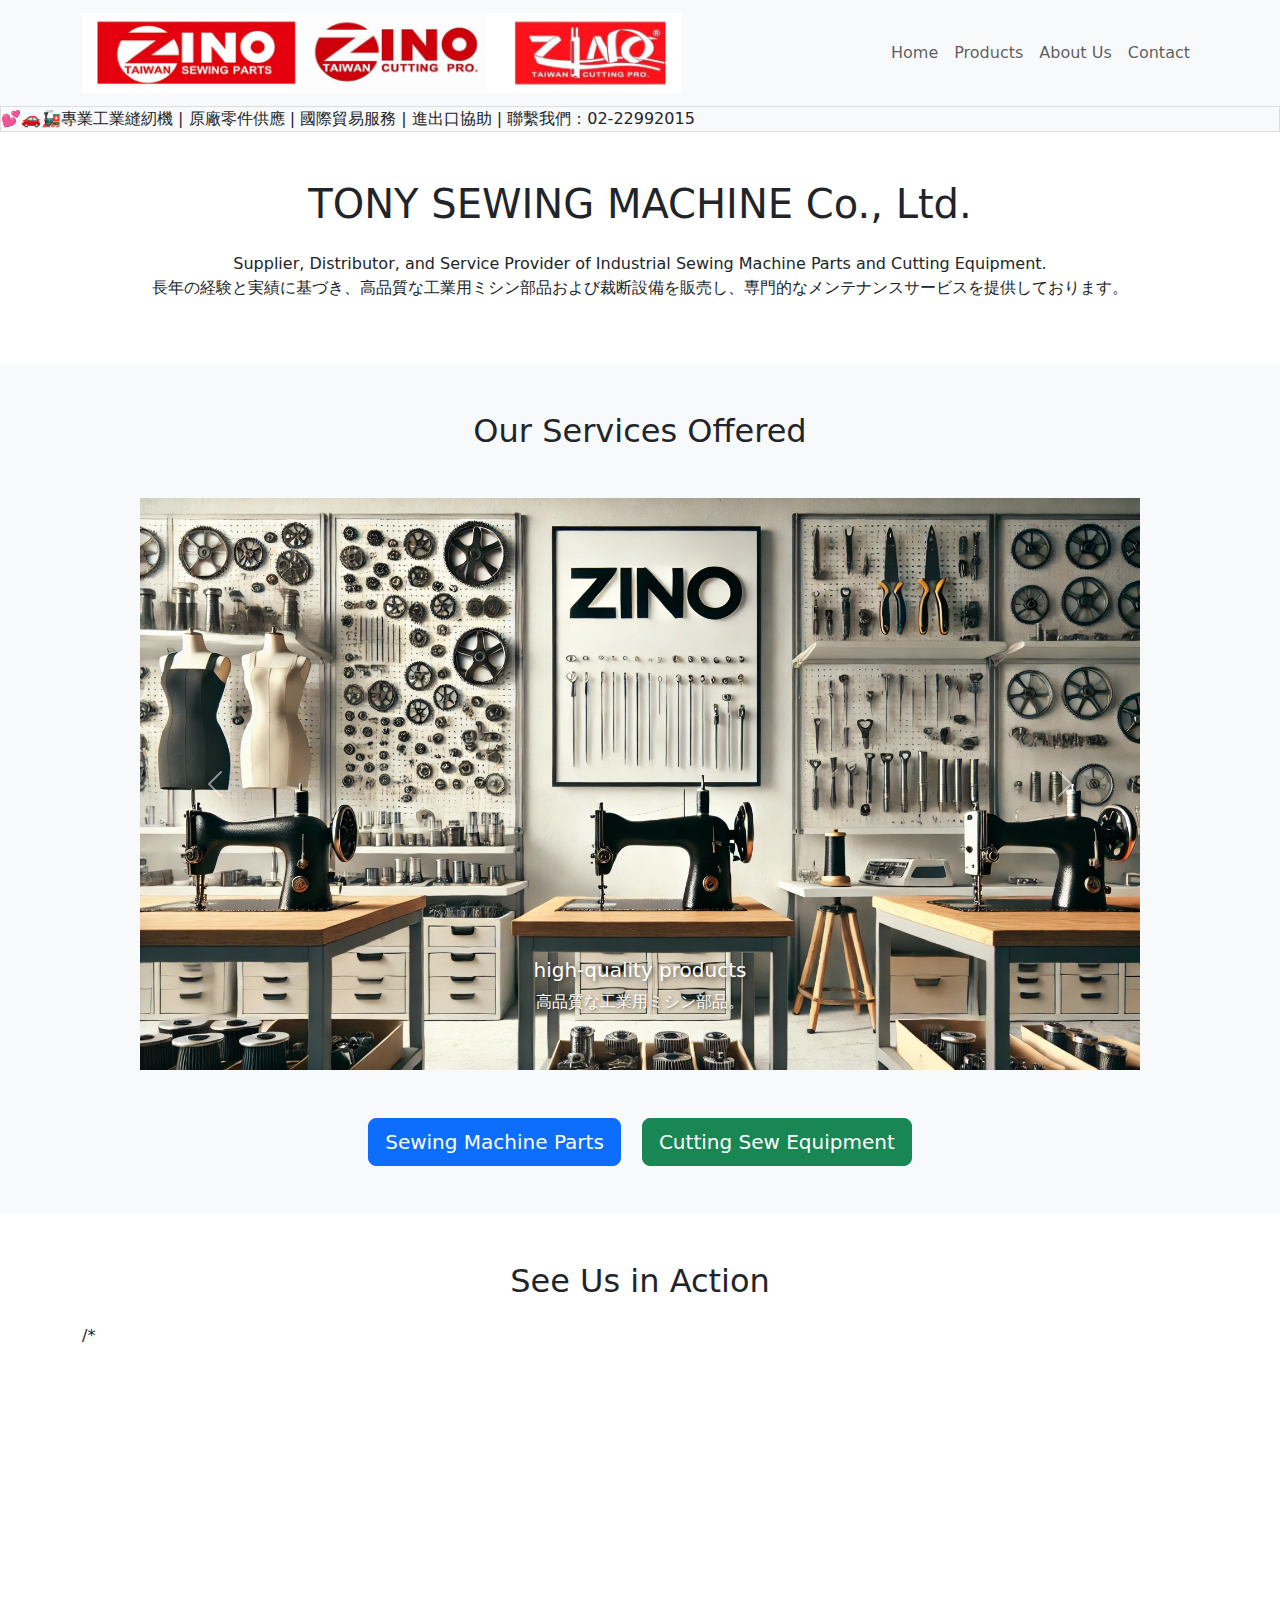
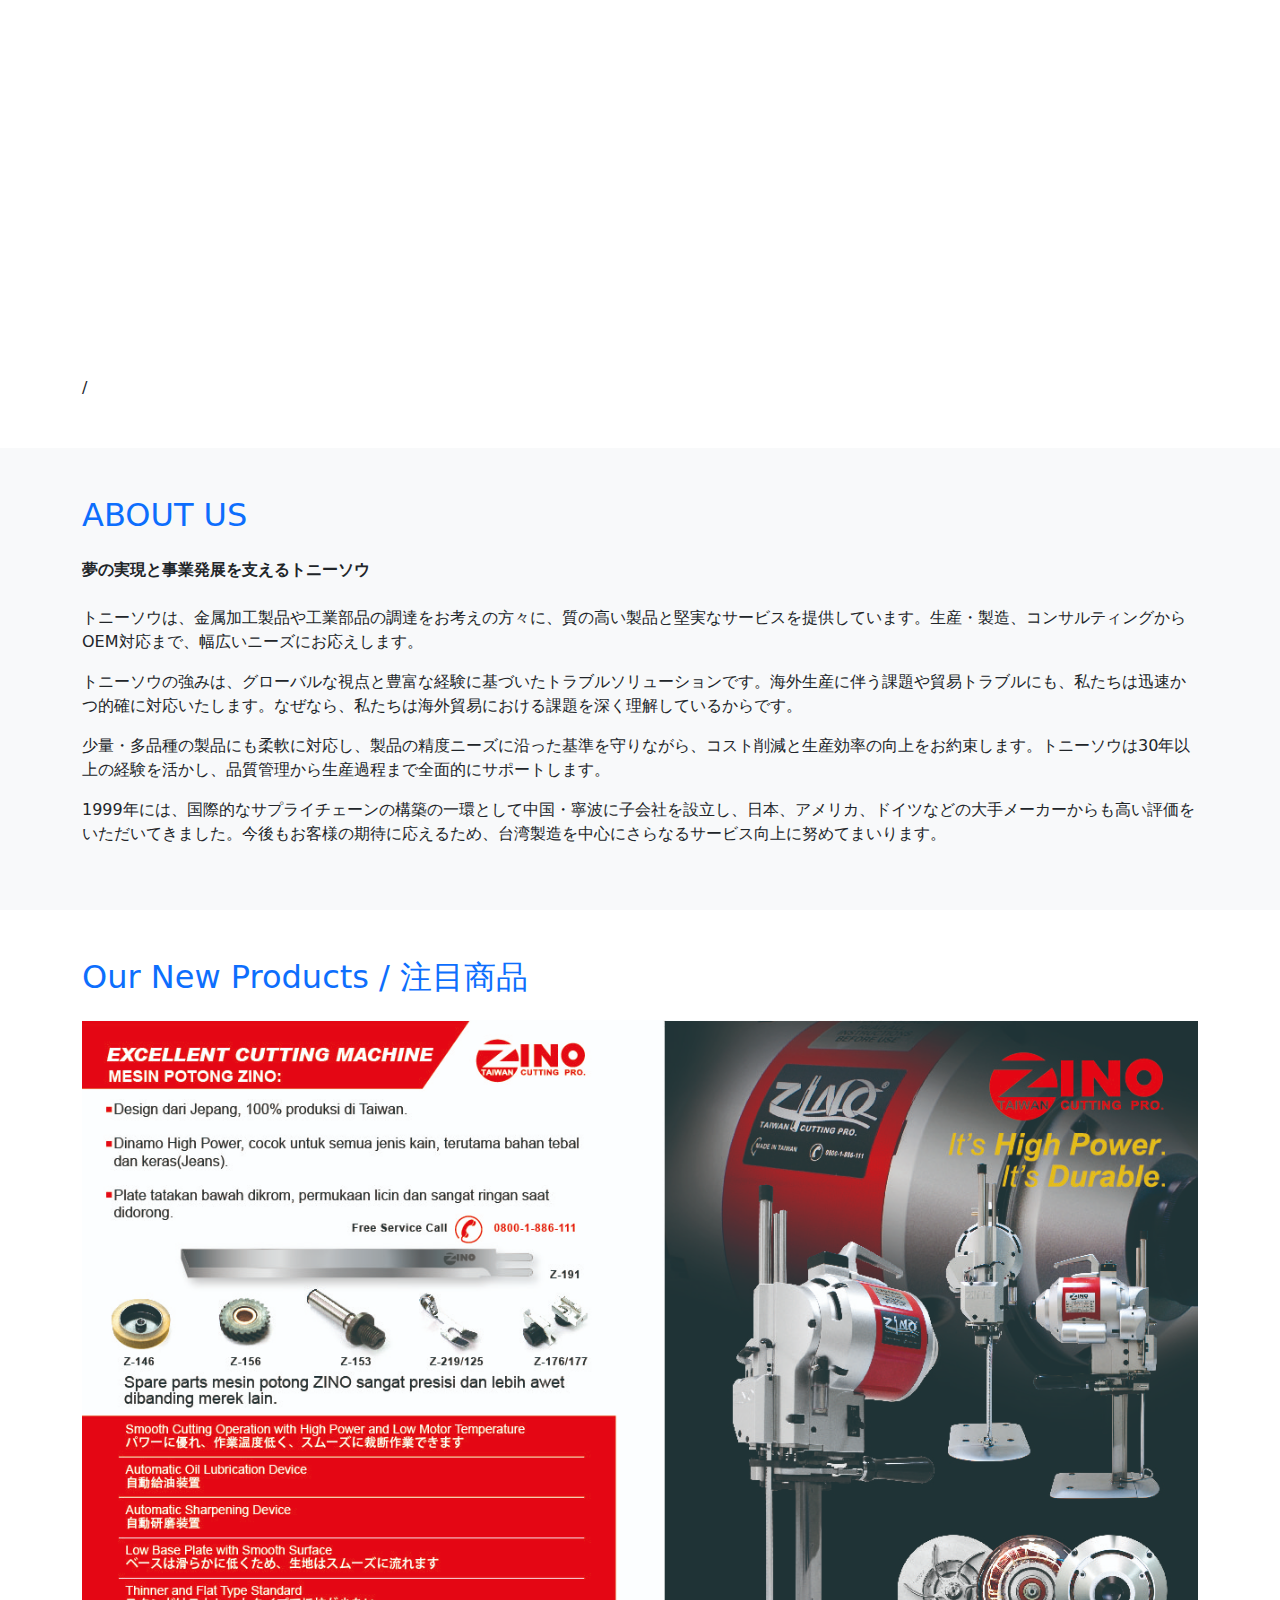
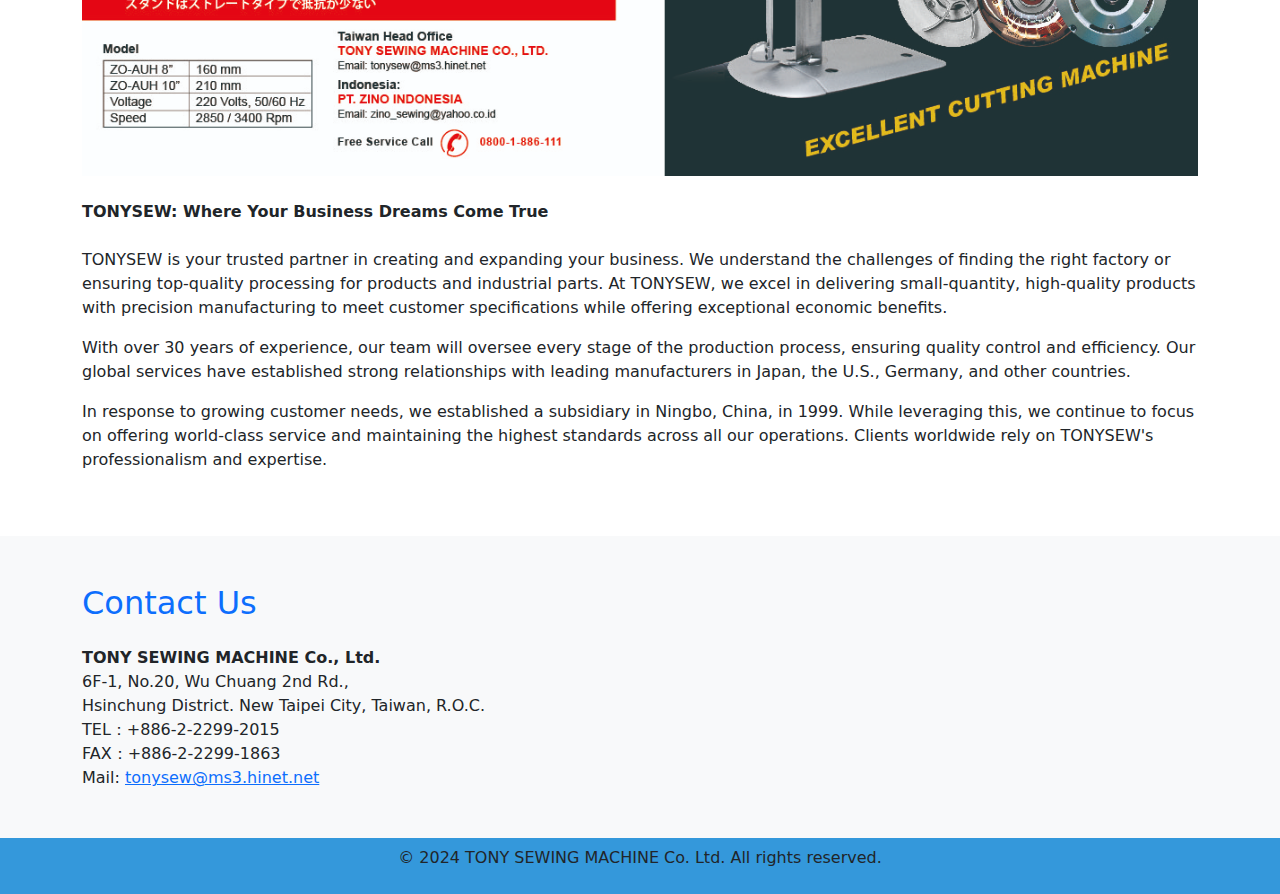
==== commit 34b4c8b1: "Update index.html" ====
--- a/index.html
+++ b/index.html
@@ -137,8 +137,8 @@
         <section id="video" class="py-5">
             <div class="container">
                 <h2 class="text-center mb-4">See Us in Action</h2>
-                <div class="ratio ratio-16x9">
-                    <iframe src="https://www.youtube.com/embed/kWV5klkSA88" allowfullscreen></iframe>
+               /* <div class="ratio ratio-16x9">/
+                    <iframe width="300" height="169" src="https://www.youtube.com/embed/kWV5klkSA88" allowfullscreen></iframe>
                 </div>
             </div>
         </section>
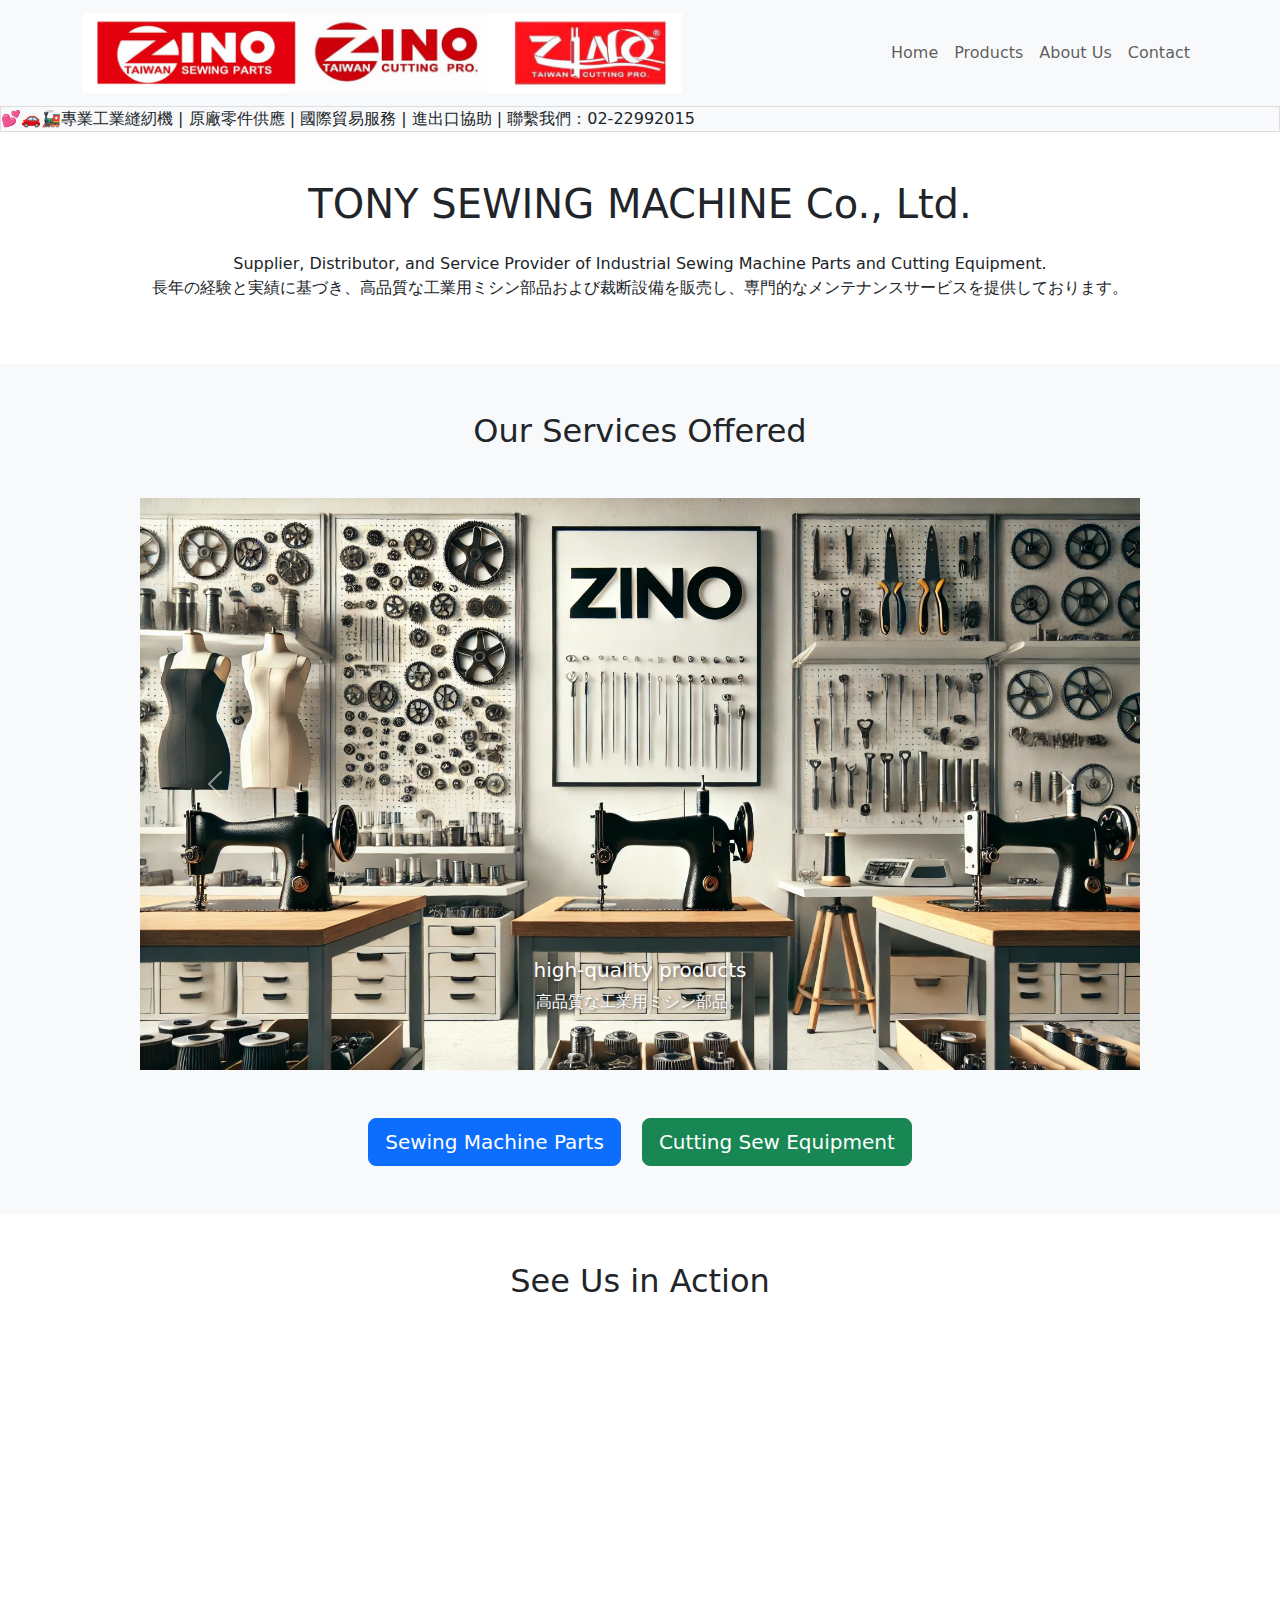
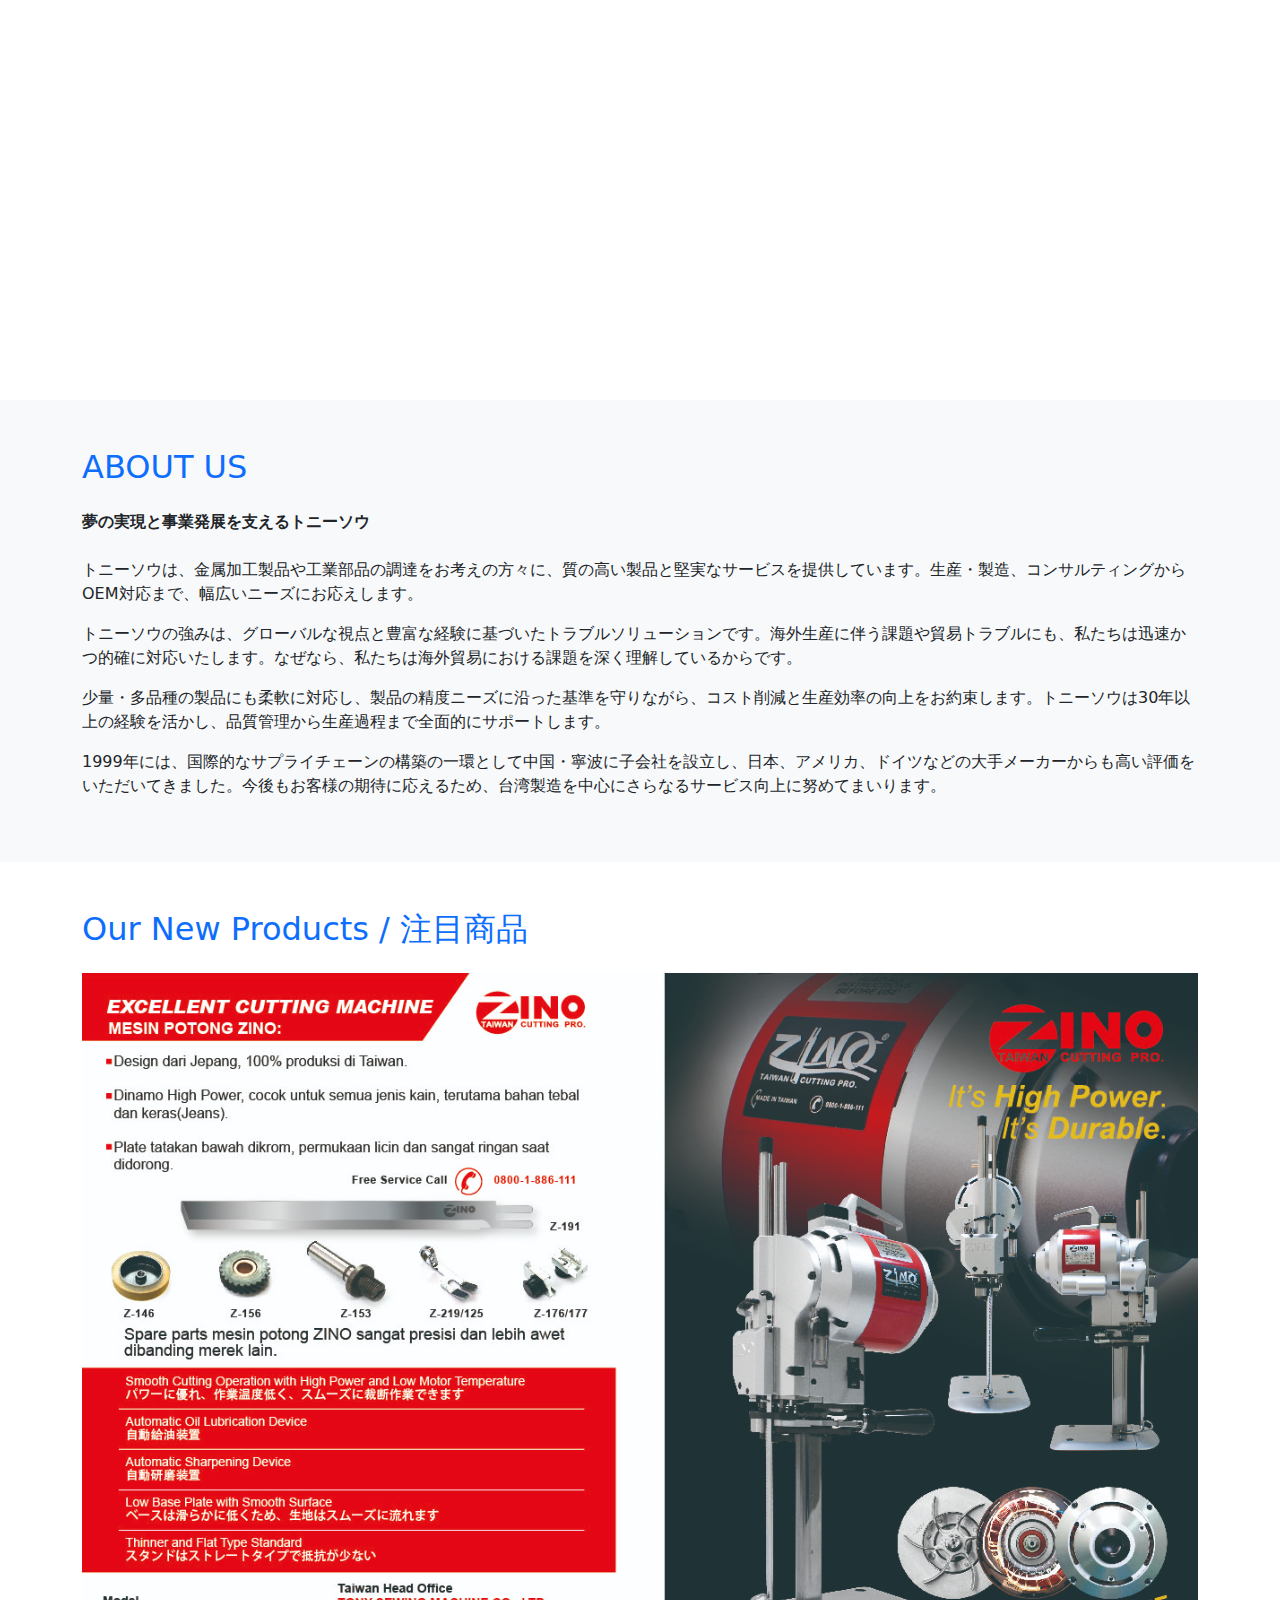
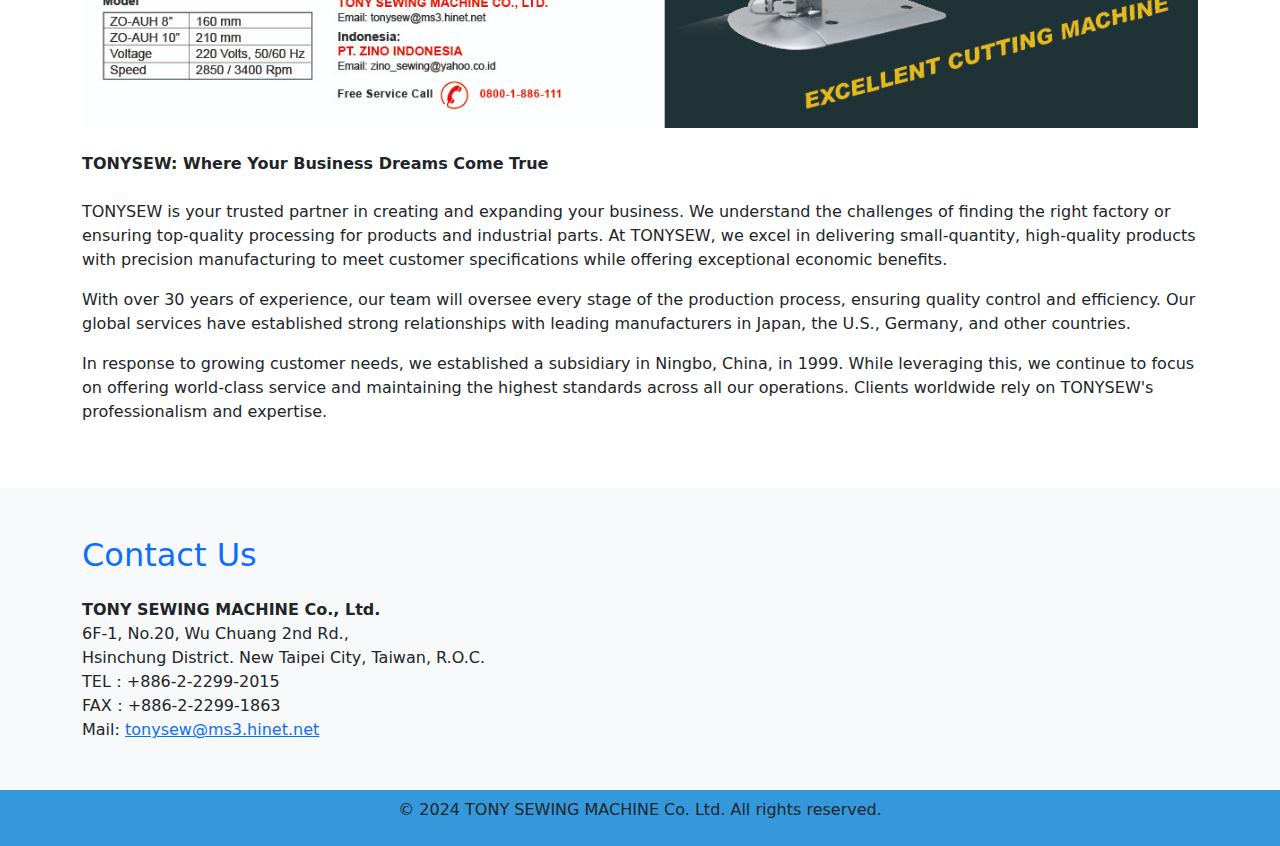
==== commit 93f69755: "Update index.html" ====
--- a/index.html
+++ b/index.html
@@ -137,7 +137,7 @@
         <section id="video" class="py-5">
             <div class="container">
                 <h2 class="text-center mb-4">See Us in Action</h2>
-               /* <div class="ratio ratio-16x9">/
+                <div class="ratio ratio-16x9">
                     <iframe width="300" height="169" src="https://www.youtube.com/embed/kWV5klkSA88" allowfullscreen></iframe>
                 </div>
             </div>
